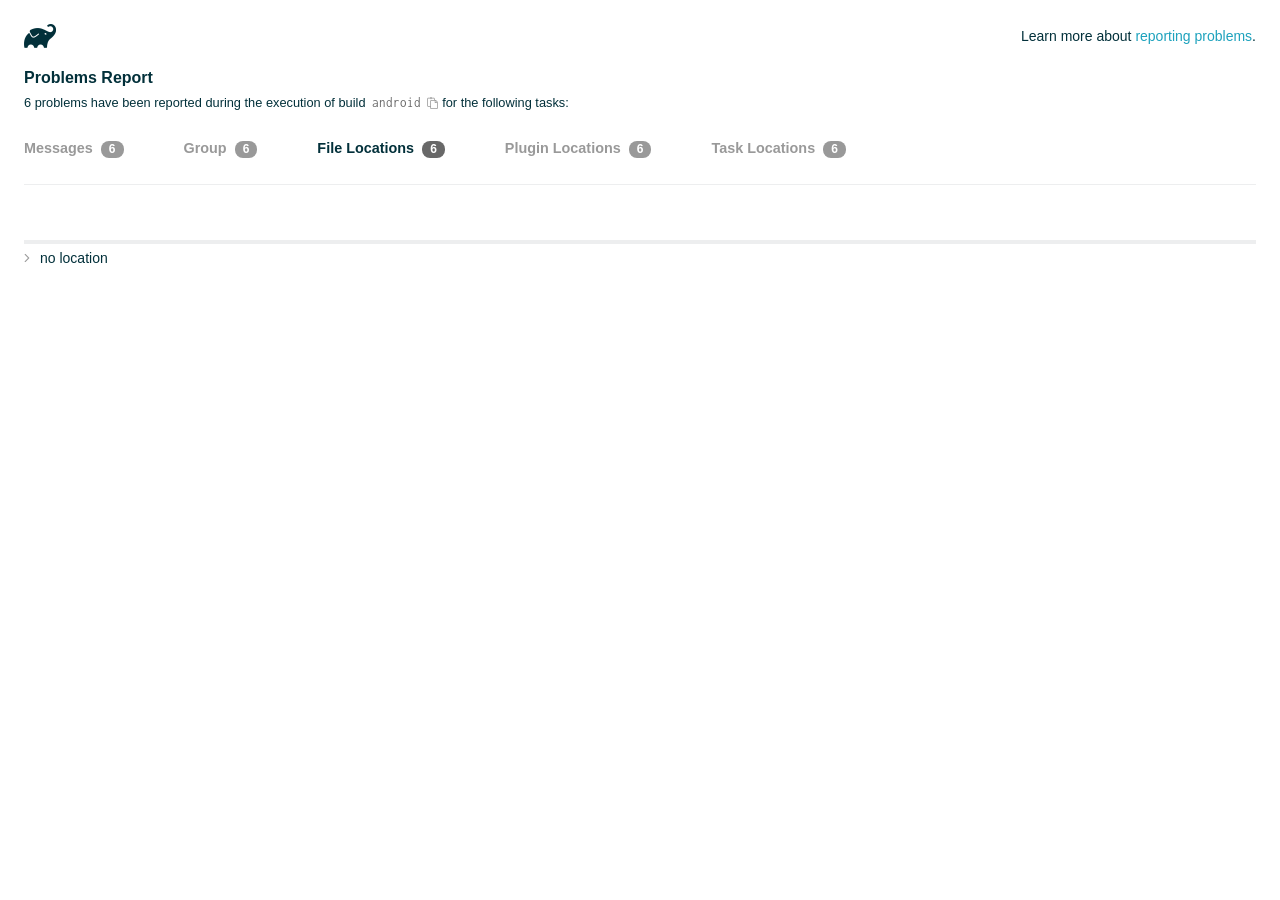
==== android/build/reports/problems/problems-report.html @ afddd2f8 "Initial commit: Bus Ticketing App with Razorpay and Premium UI" ====
<!DOCTYPE html>

<html lang="en">
<head>
    <!-- Required meta tags -->
    <meta charset="utf-8">
    <meta name="viewport" content="width=device-width, initial-scale=1, shrink-to-fit=no">

                    <style type="text/css">
                /*! normalize.css v7.0.0 | MIT License | github.com/necolas/normalize.css */
html {
    line-height: 1.15;
    -ms-text-size-adjust: 100%;
    -webkit-text-size-adjust: 100%
}

body {
    margin: 0
}

article, aside, footer, header, nav, section {
    display: block
}

h1 {
    font-size: 2em;
    margin: .67em 0
}

figcaption, figure, main {
    display: block
}

figure {
    margin: 1em 40px
}

hr {
    box-sizing: content-box;
    height: 0;
    overflow: visible
}

pre {
    font-family: monospace, monospace;
    font-size: 1em
}

a {
    background-color: transparent;
    -webkit-text-decoration-skip: objects
}

abbr[title] {
    border-bottom: none;
    text-decoration: underline;
    text-decoration: underline dotted
}

b, strong {
    font-weight: inherit
}

b, strong {
    font-weight: bolder
}

code, kbd, samp {
    font-family: monospace, monospace;
    font-size: 1em
}

dfn {
    font-style: italic
}

mark {
    background-color: #ff0;
    color: #000
}

small {
    font-size: 80%
}

sub, sup {
    font-size: 75%;
    line-height: 0;
    position: relative;
    vertical-align: baseline
}

sub {
    bottom: -.25em
}

sup {
    top: -.5em
}

audio, video {
    display: inline-block
}

audio:not([controls]) {
    display: none;
    height: 0
}

img {
    border-style: none
}

svg:not(:root) {
    overflow: hidden
}

button, input, optgroup, select, textarea {
    font-family: sans-serif;
    font-size: 100%;
    line-height: 1.15;
    margin: 0
}

button, input {
    overflow: visible
}

button, select {
    text-transform: none
}

[type=reset], [type=submit], button, html [type=button] {
    -webkit-appearance: button
}

[type=button]::-moz-focus-inner, [type=reset]::-moz-focus-inner, [type=submit]::-moz-focus-inner, button::-moz-focus-inner {
    border-style: none;
    padding: 0
}

[type=button]:-moz-focusring, [type=reset]:-moz-focusring, [type=submit]:-moz-focusring, button:-moz-focusring {
    outline: 1px dotted ButtonText
}

fieldset {
    padding: .35em .75em .625em
}

legend {
    box-sizing: border-box;
    color: inherit;
    display: table;
    max-width: 100%;
    padding: 0;
    white-space: normal
}

progress {
    display: inline-block;
    vertical-align: baseline
}

textarea {
    overflow: auto
}

[type=checkbox], [type=radio] {
    box-sizing: border-box;
    padding: 0
}

[type=number]::-webkit-inner-spin-button, [type=number]::-webkit-outer-spin-button {
    height: auto
}

[type=search] {
    -webkit-appearance: textfield;
    outline-offset: -2px
}

[type=search]::-webkit-search-cancel-button, [type=search]::-webkit-search-decoration {
    -webkit-appearance: none
}

::-webkit-file-upload-button {
    -webkit-appearance: button;
    font: inherit
}

details, menu {
    display: block
}

summary {
    display: list-item
}

canvas {
    display: inline-block
}

template {
    display: none
}

[hidden] {
    display: none
}

/* configuration cache styles */

.report-wrapper {
    margin: 0;
    padding: 0 24px;
}

.gradle-logo {
    width: 32px;
    height: 24px;
    background-image: url("[data-uri]");
    background-size: contain;
}

.header {
    display: flex;
    flex-wrap: wrap;
    position: fixed;
    top: 0;
    left: 0;
    width: 100%;
    padding: 24px 24px 0 24px;
    background-color: white;
    z-index: 1;
}

.learn-more {
    margin-left: auto;
    align-self: center;
    font-size: 0.875rem;
    font-weight: normal;
}

.title {
    display: flex;
    align-items: center;
    padding: 18px 0 24px 0;
    flex: 1 0 100%;
}

.content {
    font-size: 0.875rem;
    padding: 240px 0 48px;
    overflow-x: auto;
    white-space: nowrap;
}

.content ol:first-of-type {
    margin: 0;
}

.tree-btn {
    cursor: pointer;
    display: inline-block;
    width: 16px;
    height: 16px;
    background-size: contain;
    background-repeat: no-repeat;
    vertical-align: middle;
    margin-top: -0.2em;
}

.tree-btn.collapsed {
    background-image: url('data:image/svg+xml;utf8,<svg xmlns="http://www.w3.org/2000/svg" viewBox="0 0 192 512"><path d="M166.9 264.5l-117.8 116c-4.7 4.7-12.3 4.7-17 0l-7.1-7.1c-4.7-4.7-4.7-12.3 0-17L127.3 256 25.1 155.6c-4.7-4.7-4.7-12.3 0-17l7.1-7.1c4.7-4.7 12.3-4.7 17 0l117.8 116c4.6 4.7 4.6 12.3-.1 17z" fill="%23999999" stroke="%23999999"/></svg>');
}

.tree-btn.expanded {
    background-image: url('data:image/svg+xml;utf8,<svg xmlns="http://www.w3.org/2000/svg" viewBox="0 0 256 512"><path d="M119.5 326.9L3.5 209.1c-4.7-4.7-4.7-12.3 0-17l7.1-7.1c4.7-4.7 12.3-4.7 17 0L128 287.3l100.4-102.2c4.7-4.7 12.3-4.7 17 0l7.1 7.1c4.7 4.7 4.7 12.3 0 17L136.5 327c-4.7 4.6-12.3 4.6-17-.1z" fill="%23999999" stroke="%23999999"/></svg>');
}

ul .tree-btn {
    margin-right: 3px;
}

.leaf-icon {
    display: inline-block;
    width: 16px;
    height: 16px;
    background-image: url('data:image/svg+xml;utf8,<svg xmlns="http://www.w3.org/2000/svg" viewBox="0 0 256 512"><path d="M32 256 H224" stroke="%23999999" stroke-width="48" stroke-linecap="round"/></svg>');
    background-size: contain;
    background-repeat: no-repeat;
    vertical-align: middle;
    margin-top: -0.2em;
}

.invisible-text {
    user-select: all; /* Allow the text to be selectable */
    color: transparent; /* Hide the text */
    text-indent: -9999px; /* Move the text out of view */
    position: relative;
    white-space: pre; /* Preserve meaningful whitespace in the invisible text for copying */
}

.text-for-copy {
    display: inline-block;
}

.enum-icon {
    display: inline-block;
    width: 16px;
    height: 16px;
    background-image: url('data:image/svg+xml;utf8,<svg xmlns="http://www.w3.org/2000/svg" viewBox="0 0 1024 1024"><circle cx="512" cy="512" r="200" /></svg>');
    background-size: contain;
    background-repeat: no-repeat;
    vertical-align: middle;
    margin-inline-start: 0.5ex;
    margin-inline-end: 0.5ex;
    margin-top: -0.2em;
}

.error-icon {
    display: inline-block;
    width: 16px;
    height: 16px;
    background-image: url('data:image/svg+xml;utf8,<svg xmlns="http://www.w3.org/2000/svg" viewBox="0 0 320 512"><path d="M193.94 256L296.5 153.44l21.15-21.15c3.12-3.12 3.12-8.19 0-11.31l-22.63-22.63c-3.12-3.12-8.19-3.12-11.31 0L160 222.06 36.29 98.34c-3.12-3.12-8.19-3.12-11.31 0L2.34 120.97c-3.12 3.12-3.12 8.19 0 11.31L126.06 256 2.34 379.71c-3.12 3.12-3.12 8.19 0 11.31l22.63 22.63c3.12 3.12 8.19 3.12 11.31 0L160 289.94 262.56 392.5l21.15 21.15c3.12 3.12 8.19 3.12 11.31 0l22.63-22.63c3.12-3.12 3.12-8.19 0-11.31L193.94 256z" fill="%23FC461E" stroke="%23FC461E"/></svg>');
    background-size: contain;
    background-repeat: no-repeat;
    vertical-align: middle;
    margin-inline-start: 0.5ex;
    margin-inline-end: 0.5ex;
    margin-top: -0.2em;
}

.advice-icon {
    display: inline-block;
    width: 16px;
    height: 16px;
    background-image: url('data:image/svg+xml;utf8,<svg width="800px" height="800px" viewBox="-4.93 0 122.88 122.88" version="1.1" id="Layer_1" xmlns="http://www.w3.org/2000/svg" xmlns:xlink="http://www.w3.org/1999/xlink"  style="enable-background:new 0 0 113.01 122.88" xml:space="preserve"><g><path d="M44.13,102.06c-1.14,0.03-2.14-0.81-2.3-1.96c-0.17-1.2,0.64-2.31,1.82-2.54c-1.3-7.37-4.85-11.43-8.6-15.72 c-2.92-3.34-5.95-6.81-8.34-11.92c-2.35-5.03-3.64-10.23-3.6-15.63c0.05-5.4,1.42-10.96,4.4-16.71c0.02-0.04,0.04-0.07,0.06-0.11 l0,0c3.91-6.62,9.38-11.04,15.47-13.52c5.11-2.09,10.66-2.8,16.1-2.3c5.42,0.5,10.73,2.2,15.37,4.94 c5.9,3.49,10.75,8.67,13.42,15.21c1.44,3.54,2.42,7.49,2.54,11.82c0.12,4.31-0.62,8.96-2.61,13.88 c-2.66,6.59-6.18,10.68-9.47,14.51c-3.03,3.53-5.85,6.81-7.42,11.84c0.89,0.21,1.59,0.94,1.73,1.9c0.17,1.24-0.7,2.39-1.94,2.56 l-0.77,0.11c-0.14,1.09-0.23,2.26-0.27,3.51l0.25-0.04c1.24-0.17,2.39,0.7,2.56,1.94c0.17,1.24-0.7,2.39-1.94,2.56l-0.78,0.11 c0.01,0.15,0.02,0.3,0.03,0.45l0,0c0.07,0.88,0.08,1.73,0.03,2.54l0.13-0.02c1.25-0.15,2.38,0.74,2.54,1.98 c0.15,1.25-0.74,2.38-1.98,2.54l-1.68,0.21c-1.2,3.11-3.34,5.48-5.87,6.94c-1.74,1.01-3.67,1.59-5.61,1.71 c-1.97,0.12-3.96-0.25-5.78-1.13c-2.08-1.02-3.94-2.71-5.29-5.14c-0.65-0.33-1.13-0.97-1.23-1.75c-0.04-0.31-0.01-0.61,0.07-0.89 c-0.39-1.16-0.68-2.43-0.87-3.83l-0.07,0.01c-1.24,0.17-2.39-0.7-2.56-1.94c-0.17-1.24,0.7-2.39,1.94-2.56l0.54-0.08 C44.19,104.32,44.18,103.16,44.13,102.06L44.13,102.06z M2.18,58.86C1.01,58.89,0.04,57.98,0,56.81c-0.04-1.17,0.88-2.14,2.05-2.18 l8.7-0.3c1.17-0.04,2.14,0.88,2.18,2.05c0.04,1.17-0.88,2.14-2.05,2.18L2.18,58.86L2.18,58.86z M110.68,50.25 c1.16-0.12,2.2,0.73,2.32,1.89c0.12,1.16-0.73,2.2-1.89,2.32l-8.66,0.91c-1.16,0.12-2.2-0.73-2.32-1.89 c-0.12-1.16,0.73-2.2,1.89-2.32L110.68,50.25L110.68,50.25z M94.91,14.78c0.65-0.97,1.96-1.23,2.93-0.58 c0.97,0.65,1.23,1.96,0.58,2.93l-4.84,7.24c-0.65,0.97-1.96,1.23-2.93,0.58c-0.97-0.65-1.23-1.96-0.58-2.93L94.91,14.78 L94.91,14.78z M57.63,2.06c0.03-1.17,1-2.09,2.16-2.06c1.17,0.03,2.09,1,2.06,2.16l-0.22,8.7c-0.03,1.17-1,2.09-2.16,2.06 c-1.17-0.03-2.09-1-2.06-2.16L57.63,2.06L57.63,2.06z M13.88,15.53c-0.86-0.8-0.9-2.14-0.11-2.99c0.8-0.86,2.14-0.9,2.99-0.11 l6.37,5.94c0.86,0.8,0.9,2.14,0.11,2.99c-0.8,0.86-2.14,0.9-2.99,0.11L13.88,15.53L13.88,15.53z M47.88,96.95l18.49-2.63 c1.59-6.7,5.05-10.73,8.8-15.08c3.08-3.58,6.36-7.4,8.76-13.34c1.76-4.35,2.41-8.43,2.31-12.19c-0.1-3.75-0.96-7.21-2.24-10.34 c-2.3-5.63-6.51-10.11-11.65-13.15c-4.11-2.43-8.8-3.94-13.59-4.37c-4.77-0.44-9.64,0.19-14.13,2.02 c-5.26,2.15-9.99,5.97-13.39,11.72c-2.64,5.12-3.86,10.02-3.9,14.73c-0.04,4.74,1.11,9.33,3.2,13.8c2.13,4.56,4.97,7.8,7.69,10.92 C42.47,83.9,46.48,88.49,47.88,96.95L47.88,96.95z M65.62,99.02l-17.27,2.45c0.05,1.1,0.07,2.25,0.05,3.47l17.05-2.42 C65.47,101.29,65.52,100.12,65.62,99.02L65.62,99.02z M48.49,109.52c0.12,0.92,0.3,1.76,0.53,2.54l16.55-2.04 c0.11-0.86,0.13-1.77,0.05-2.74l0,0l0-0.02l-0.01-0.17L48.49,109.52L48.49,109.52z M51.37,116.36c0.64,0.67,1.35,1.19,2.1,1.55 c1.15,0.56,2.42,0.79,3.67,0.72c1.29-0.08,2.57-0.47,3.74-1.15c1.1-0.64,2.09-1.53,2.88-2.65L51.37,116.36L51.37,116.36z"/></g></svg>');
    background-size: contain;
    background-repeat: no-repeat;
    vertical-align: middle;
    margin-inline-start: 0.5ex;
    margin-inline-end: 0.5ex;
    margin-top: -0.2em;
}

.warning-icon {
    display: inline-block;
    width: 13px;
    height: 13px;
    background-image: url('data:image/svg+xml;utf8,<svg xmlns="http://www.w3.org/2000/svg" viewBox="0 0 576 512"><path d="M270.2 160h35.5c3.4 0 6.1 2.8 6 6.2l-7.5 196c-.1 3.2-2.8 5.8-6 5.8h-20.5c-3.2 0-5.9-2.5-6-5.8l-7.5-196c-.1-3.4 2.6-6.2 6-6.2zM288 388c-15.5 0-28 12.5-28 28s12.5 28 28 28 28-12.5 28-28-12.5-28-28-28zm281.5 52L329.6 24c-18.4-32-64.7-32-83.2 0L6.5 440c-18.4 31.9 4.6 72 41.6 72H528c36.8 0 60-40 41.5-72zM528 480H48c-12.3 0-20-13.3-13.9-24l240-416c6.1-10.6 21.6-10.7 27.7 0l240 416c6.2 10.6-1.5 24-13.8 24z" fill="%23DEAD22" stroke="%23DEAD22"/></svg>');
    background-size: contain;
    background-repeat: no-repeat;
    vertical-align: middle;
    margin-inline-start: 0.3ex;
    margin-inline-end: 1.1ex;
    margin-top: -0.1em;
}

.documentation-button {
    cursor: pointer;
    display: inline-block;
    width: 13px;
    height: 13px;
    background-image: url('data:image/svg+xml;utf8,<svg xmlns="http://www.w3.org/2000/svg" viewBox="0 0 512 512"><path d="M256 340c-15.464 0-28 12.536-28 28s12.536 28 28 28 28-12.536 28-28-12.536-28-28-28zm7.67-24h-16c-6.627 0-12-5.373-12-12v-.381c0-70.343 77.44-63.619 77.44-107.408 0-20.016-17.761-40.211-57.44-40.211-29.144 0-44.265 9.649-59.211 28.692-3.908 4.98-11.054 5.995-16.248 2.376l-13.134-9.15c-5.625-3.919-6.86-11.771-2.645-17.177C185.658 133.514 210.842 116 255.67 116c52.32 0 97.44 29.751 97.44 80.211 0 67.414-77.44 63.849-77.44 107.408V304c0 6.627-5.373 12-12 12zM256 40c118.621 0 216 96.075 216 216 0 119.291-96.61 216-216 216-119.244 0-216-96.562-216-216 0-119.203 96.602-216 216-216m0-32C119.043 8 8 119.083 8 256c0 136.997 111.043 248 248 248s248-111.003 248-248C504 119.083 392.957 8 256 8z" fill="%23999999" stroke="%23999999"/></svg>');
    background-size: contain;
    background-repeat: no-repeat;
    vertical-align: middle;
    margin-inline-start: 0.5ex;
    margin-inline-end: 0.5ex;
    margin-top: -0.2em;
}

.documentation-button::selection {
    color: transparent;
}

.documentation-button:hover {
    color: transparent;
}

.copy-button {
    cursor: pointer;
    display: inline-block;
    width: 12px;
    height: 12px;
    background-image: url('data:image/svg+xml;utf8,<svg xmlns="http://www.w3.org/2000/svg" viewBox="0 0 448 512"><path d="M433.941 193.941l-51.882-51.882A48 48 0 0 0 348.118 128H320V80c0-26.51-21.49-48-48-48h-66.752C198.643 13.377 180.858 0 160 0s-38.643 13.377-45.248 32H48C21.49 32 0 53.49 0 80v288c0 26.51 21.49 48 48 48h80v48c0 26.51 21.49 48 48 48h224c26.51 0 48-21.49 48-48V227.882a48 48 0 0 0-14.059-33.941zm-22.627 22.627a15.888 15.888 0 0 1 4.195 7.432H352v-63.509a15.88 15.88 0 0 1 7.431 4.195l51.883 51.882zM160 30c9.941 0 18 8.059 18 18s-8.059 18-18 18-18-8.059-18-18 8.059-18 18-18zM48 384c-8.822 0-16-7.178-16-16V80c0-8.822 7.178-16 16-16h66.752c6.605 18.623 24.389 32 45.248 32s38.643-13.377 45.248-32H272c8.822 0 16 7.178 16 16v48H176c-26.51 0-48 21.49-48 48v208H48zm352 96H176c-8.822 0-16-7.178-16-16V176c0-8.822 7.178-16 16-16h144v72c0 13.2 10.8 24 24 24h72v208c0 8.822-7.178 16-16 16z" fill="%23999999" stroke="%23999999"/></svg>');
    background-size: contain;
    background-repeat: no-repeat;
    vertical-align: middle;
    margin-inline-start: 0.5ex;
    margin-top: -0.2em;
}

.groups{
    display: flex;
    border-bottom: 1px solid #EDEEEF;
    flex: 1 0 100%;
}

.uncategorized {
    display: flex;
    border-top: 4px solid #EDEEEF;
    flex: 1 0 100%;
}

.group-selector {
    padding: 0 52px 24px 0;
    font-size: 0.9rem;
    font-weight: bold;
    color: #999999;
    cursor: pointer;
}

.group-selector__count {
    margin: 0 8px;
    border-radius: 8px;
    background-color: #999;
    color: #fff;
    padding: 1px 8px 2px;
    font-size: 0.75rem;
}

.group-selector--active {
    color: #02303A;
    cursor: auto;
}

.group-selector--active .group-selector__count {
    background-color: #686868;
}

.group-selector--disabled {
    cursor: not-allowed;
}

.accordion-header {
    cursor: pointer;
}

.container {
    padding-left: 0.5em;
    padding-right: 0.5em;
}

.stacktrace {
    border-radius: 4px;
    overflow-x: auto;
    padding: 0.5rem;
    margin-bottom: 0;
    min-width: 1000px;
}

/* Lato (bold, regular) */
@font-face {
    font-display: swap;
    font-family: Lato;
    font-weight: 500;
    font-style: normal;
    src: url("https://assets.gradle.com/lato/fonts/lato-semibold/lato-semibold.woff2") format("woff2"),
    url("https://assets.gradle.com/lato/fonts/lato-semibold/lato-semibold.woff") format("woff");
}

@font-face {
    font-display: swap;
    font-family: Lato;
    font-weight: bold;
    font-style: normal;
    src: url("https://assets.gradle.com/lato/fonts/lato-bold/lato-bold.woff2") format("woff2"),
    url("https://assets.gradle.com/lato/fonts/lato-bold/lato-bold.woff") format("woff");
}

* {
    -webkit-box-sizing: border-box;
    -moz-box-sizing: border-box;
    box-sizing: border-box;
}

html,
body {
    margin: 0;
    padding: 0;
}

html {
    font-family: "Lato", "Helvetica Neue", Arial, sans-serif;
    font-size: 16px;
    font-weight: 400;
    line-height: 1.5;
}

body {
    color: #02303A;
    background-color: #ffffff;
    -webkit-text-size-adjust: 100%;
    -ms-text-size-adjust: 100%;
    -webkit-font-smoothing: antialiased;
}


/* typography */
h1, h2, h3, h4, h5, h6 {
    color: #02303A;
    text-rendering: optimizeLegibility;
    margin: 0;
}

h1 {
    font-size: 1rem;
}

h2 {
    font-size: 0.9rem;
}

h3 {
    font-size: 1.125rem;
}

h4, h5, h6 {
    font-size: 0.875rem;
}

h1 code {
    font-weight: bold;
}

ul, ol, dl {
    list-style-position: outside;
    line-height: 1.6;
    padding: 0;
    margin: 0 0 0 20px;
    list-style-type: none;
}

li {
    line-height: 2;
}

a {
    color: #1DA2BD;
    text-decoration: none;
    transition: all 0.3s ease, visibility 0s;
}

a:hover {
    color: #35c1e4;
}

/* code */
code, pre {
    font-family: Inconsolata, Monaco, "Courier New", monospace;
    font-style: normal;
    font-variant-ligatures: normal;
    font-variant-caps: normal;
    font-variant-numeric: normal;
    font-variant-east-asian: normal;
    font-weight: normal;
    font-stretch: normal;
    color: #686868;
}

*:not(pre) > code {
    letter-spacing: 0;
    padding: 0.1em 0.5ex;
    text-rendering: optimizeSpeed;
    word-spacing: -0.15em;
    word-wrap: break-word;
}

pre {
    font-size: 0.75rem;
    line-height: 1.8;
    margin-top: 0;
    margin-bottom: 1.5em;
    padding: 1rem;
}

pre code {
    background-color: transparent;
    color: inherit;
    line-height: 1.8;
    font-size: 100%;
    padding: 0;
}

a code {
    color: #1BA8CB;
}

pre.code, pre.programlisting, pre.screen, pre.tt {
    background-color: #f7f7f8;
    border-radius: 4px;
    font-size: 1em;
    line-height: 1.45;
    margin-bottom: 1.25em;
    overflow-x: auto;
    padding: 1rem;
}

li em, p em {
    padding: 0 1px;
}

code em, tt em {
    text-decoration: none;
}

code + .copy-button {
    margin-inline-start: 0.2ex;
}

.java-exception {
    font-size: 0.75rem;
    padding-left: 24px;
}

.java-exception ul {
    margin: 0;
    line-height: inherit;
}

.java-exception code {
    white-space: pre;
}

.java-exception-part-toggle {
    user-select: none;
    cursor: pointer;
    border-radius: 2px;
    padding: 0.1em 0.2em;
    background: azure;
    color: #686868;
}

                </style>
    <!-- Inconsolata is used as a default monospace font in the report. -->
    <link rel="stylesheet" href="https://fonts.googleapis.com/css?family=Inconsolata:400,700" />

    <title>Gradle Configuration Cache</title>
</head>
<body>

<div id="playground"></div>

<div class="report" id="report">
    Loading...
</div>

<script type="text/javascript">
function configurationCacheProblems() { return (
// begin-report-data
{"diagnostics":[{"locations":[{}],"problem":[{"text":"Properties should be assigned using the 'propName = value' syntax. Setting a property via the Gradle-generated 'propName value' or 'propName(value)' syntax in Groovy DSL has been deprecated."}],"severity":"WARNING","problemDetails":[{"text":"This is scheduled to be removed in Gradle 10.0."}],"contextualLabel":"Properties should be assigned using the 'propName = value' syntax. Setting a property via the Gradle-generated 'propName value' or 'propName(value)' syntax in Groovy DSL has been deprecated.","documentationLink":"https://docs.gradle.org/8.14/userguide/upgrading_version_8.html#groovy_space_assignment_syntax","problemId":[{"name":"deprecation","displayName":"Deprecation"},{"name":"properties-should-be-assigned-using-the-propname-value-syntax-setting-a-property-via-the-gradle-generated-propname-value-or-propname-value-syntax-in-groovy-dsl","displayName":"Properties should be assigned using the 'propName = value' syntax. Setting a property via the Gradle-generated 'propName value' or 'propName(value)' syntax in Groovy DSL has been deprecated."}],"solutions":[[{"text":"Use assignment ('group = <value>') instead."}]]},{"locations":[{}],"problem":[{"text":"Properties should be assigned using the 'propName = value' syntax. Setting a property via the Gradle-generated 'propName value' or 'propName(value)' syntax in Groovy DSL has been deprecated."}],"severity":"WARNING","problemDetails":[{"text":"This is scheduled to be removed in Gradle 10.0."}],"contextualLabel":"Properties should be assigned using the 'propName = value' syntax. Setting a property via the Gradle-generated 'propName value' or 'propName(value)' syntax in Groovy DSL has been deprecated.","documentationLink":"https://docs.gradle.org/8.14/userguide/upgrading_version_8.html#groovy_space_assignment_syntax","problemId":[{"name":"deprecation","displayName":"Deprecation"},{"name":"properties-should-be-assigned-using-the-propname-value-syntax-setting-a-property-via-the-gradle-generated-propname-value-or-propname-value-syntax-in-groovy-dsl","displayName":"Properties should be assigned using the 'propName = value' syntax. Setting a property via the Gradle-generated 'propName value' or 'propName(value)' syntax in Groovy DSL has been deprecated."}],"solutions":[[{"text":"Use assignment ('version = <value>') instead."}]]},{"locations":[{}],"problem":[{"text":"Properties should be assigned using the 'propName = value' syntax. Setting a property via the Gradle-generated 'propName value' or 'propName(value)' syntax in Groovy DSL has been deprecated."}],"severity":"WARNING","problemDetails":[{"text":"This is scheduled to be removed in Gradle 10.0."}],"contextualLabel":"Properties should be assigned using the 'propName = value' syntax. Setting a property via the Gradle-generated 'propName value' or 'propName(value)' syntax in Groovy DSL has been deprecated.","documentationLink":"https://docs.gradle.org/8.14/userguide/upgrading_version_8.html#groovy_space_assignment_syntax","problemId":[{"name":"deprecation","displayName":"Deprecation"},{"name":"properties-should-be-assigned-using-the-propname-value-syntax-setting-a-property-via-the-gradle-generated-propname-value-or-propname-value-syntax-in-groovy-dsl","displayName":"Properties should be assigned using the 'propName = value' syntax. Setting a property via the Gradle-generated 'propName value' or 'propName(value)' syntax in Groovy DSL has been deprecated."}],"solutions":[[{"text":"Use assignment ('namespace = <value>') instead."}]]},{"locations":[{}],"problem":[{"text":"Properties should be assigned using the 'propName = value' syntax. Setting a property via the Gradle-generated 'propName value' or 'propName(value)' syntax in Groovy DSL has been deprecated."}],"severity":"WARNING","problemDetails":[{"text":"This is scheduled to be removed in Gradle 10.0."}],"contextualLabel":"Properties should be assigned using the 'propName = value' syntax. Setting a property via the Gradle-generated 'propName value' or 'propName(value)' syntax in Groovy DSL has been deprecated.","documentationLink":"https://docs.gradle.org/8.14/userguide/upgrading_version_8.html#groovy_space_assignment_syntax","problemId":[{"name":"deprecation","displayName":"Deprecation"},{"name":"properties-should-be-assigned-using-the-propname-value-syntax-setting-a-property-via-the-gradle-generated-propname-value-or-propname-value-syntax-in-groovy-dsl","displayName":"Properties should be assigned using the 'propName = value' syntax. Setting a property via the Gradle-generated 'propName value' or 'propName(value)' syntax in Groovy DSL has been deprecated."}],"solutions":[[{"text":"Use assignment ('group = <value>') instead."}]]},{"locations":[{}],"problem":[{"text":"Properties should be assigned using the 'propName = value' syntax. Setting a property via the Gradle-generated 'propName value' or 'propName(value)' syntax in Groovy DSL has been deprecated."}],"severity":"WARNING","problemDetails":[{"text":"This is scheduled to be removed in Gradle 10.0."}],"contextualLabel":"Properties should be assigned using the 'propName = value' syntax. Setting a property via the Gradle-generated 'propName value' or 'propName(value)' syntax in Groovy DSL has been deprecated.","documentationLink":"https://docs.gradle.org/8.14/userguide/upgrading_version_8.html#groovy_space_assignment_syntax","problemId":[{"name":"deprecation","displayName":"Deprecation"},{"name":"properties-should-be-assigned-using-the-propname-value-syntax-setting-a-property-via-the-gradle-generated-propname-value-or-propname-value-syntax-in-groovy-dsl","displayName":"Properties should be assigned using the 'propName = value' syntax. Setting a property via the Gradle-generated 'propName value' or 'propName(value)' syntax in Groovy DSL has been deprecated."}],"solutions":[[{"text":"Use assignment ('version = <value>') instead."}]]},{"locations":[{}],"problem":[{"text":"Properties should be assigned using the 'propName = value' syntax. Setting a property via the Gradle-generated 'propName value' or 'propName(value)' syntax in Groovy DSL has been deprecated."}],"severity":"WARNING","problemDetails":[{"text":"This is scheduled to be removed in Gradle 10.0."}],"contextualLabel":"Properties should be assigned using the 'propName = value' syntax. Setting a property via the Gradle-generated 'propName value' or 'propName(value)' syntax in Groovy DSL has been deprecated.","documentationLink":"https://docs.gradle.org/8.14/userguide/upgrading_version_8.html#groovy_space_assignment_syntax","problemId":[{"name":"deprecation","displayName":"Deprecation"},{"name":"properties-should-be-assigned-using-the-propname-value-syntax-setting-a-property-via-the-gradle-generated-propname-value-or-propname-value-syntax-in-groovy-dsl","displayName":"Properties should be assigned using the 'propName = value' syntax. Setting a property via the Gradle-generated 'propName value' or 'propName(value)' syntax in Groovy DSL has been deprecated."}],"solutions":[[{"text":"Use assignment ('namespace = <value>') instead."}]]}],"problemsReport":{"totalProblemCount":6,"buildName":"android","requestedTasks":"","documentationLink":"https://docs.gradle.org/8.14/userguide/reporting_problems.html","documentationLinkCaption":"Problem report","summaries":[]}}
// end-report-data
);}
</script>
                <script type="text/javascript">
                !function(n,t){"object"==typeof exports&&"object"==typeof module?module.exports=t():"function"==typeof define&&define.amd?define([],t):"object"==typeof exports?exports["configuration-cache-report"]=t():n["configuration-cache-report"]=t()}(this,(()=>(({70:function(){void 0===ArrayBuffer.isView&&(ArrayBuffer.isView=function(n){return null!=n&&null!=n.__proto__&&n.__proto__.__proto__===Int8Array.prototype.__proto__}),void 0===Math.imul&&(Math.imul=function(n,t){return(4294901760&n)*(65535&t)+(65535&n)*(0|t)|0}),this["configuration-cache-report"]=function(n){"use strict";var t,r,i,e,u,o,f,s,c,a,h,l,_,v,d,g,w,b,p,m,k,q,y,B,C,x,j,P,I,S,z,T,E,L,N,A,M,F,D,O,R,H,$,G,U,V,Q,Z,Y,W,K,X,J,nn,tn,rn,en,un,on,fn,sn,cn,an,hn,ln,_n,vn,dn,gn,wn,bn,pn,mn,kn,qn,yn,Bn,Cn,xn,jn,Pn,In,Sn,zn,Tn,En,Ln,Nn,An,Mn=Math.imul,Fn=ArrayBuffer.isView;function Dn(n,t){if(!(t>=0))throw _u(ce("Requested element count "+t+" is less than zero."));return function(n,t){if(!(t>=0))throw _u(ce("Requested element count "+t+" is less than zero."));if(0===t)return Ct();if(t>=n.length)return function(n){switch(n.length){case 0:return Ct();case 1:return qr(n[0]);default:return function(n){return Hr(function(n){return new It(n,!1)}(n))}(n)}}(n);if(1===t)return qr(n[0]);var r=0,i=Rr(),e=0,u=n.length;n:for(;e<u;){var o=n[e];if(e=e+1|0,i.d(o),(r=r+1|0)===t)break n}return i}(n,rt(n.length-t|0,0))}function On(n,t,r,i,e,u,o){return t=t===A?", ":t,r=r===A?"":r,i=i===A?"":i,e=e===A?-1:e,u=u===A?"...":u,o=o===A?null:o,function(n,t,r,i,e,u,o,f){r=r===A?", ":r,i=i===A?"":i,e=e===A?"":e,u=u===A?-1:u,o=o===A?"...":o,f=f===A?null:f,t.e(i);var s=0,c=0,a=n.length;n:for(;c<a;){var h=n[c];if(c=c+1|0,(s=s+1|0)>1&&t.e(r),!(u<0||s<=u))break n;Jt(t,h,f)}return u>=0&&s>u&&t.e(o),t.e(e),t}(n,Bi(),t,r,i,e,u,o).toString()}function Rn(n){return n.length-1|0}function Hn(n,t){if(null==t){var r=0,i=n.length-1|0;if(r<=i)do{var e=r;if(r=r+1|0,null==n[e])return e}while(r<=i)}else{var u=0,o=n.length-1|0;if(u<=o)do{var f=u;if(u=u+1|0,le(t,n[f]))return f}while(u<=o)}return-1}function $n(n,t,r,i,e,u,o){return t=t===A?", ":t,r=r===A?"":r,i=i===A?"":i,e=e===A?-1:e,u=u===A?"...":u,o=o===A?null:o,Gn(n,Bi(),t,r,i,e,u,o).toString()}function Gn(n,t,r,i,e,u,o,f){r=r===A?", ":r,i=i===A?"":i,e=e===A?"":e,u=u===A?-1:u,o=o===A?"...":o,f=f===A?null:f,t.e(i);var s=0,c=n.f();n:for(;c.g();){var a=c.h();if((s=s+1|0)>1&&t.e(r),!(u<0||s<=u))break n;Jt(t,a,f)}return u>=0&&s>u&&t.e(o),t.e(e),t}function Un(n){if(n.i())throw xu("List is empty.");return n.j(0)}function Vn(n){return new tt(n)}function Qn(n){if(Ke(n,Di)){var t;switch(n.k()){case 0:t=Ct();break;case 1:t=qr(Ke(n,Fi)?n.j(0):n.f().h());break;default:t=Zn(n)}return t}return xt(Xn(n))}function Zn(n){return Hr(n)}function Yn(n){if(Ke(n,Di)&&n.k()<=1)return Qn(n);var t=Xn(n);return function(n){var t=(n.k()/2|0)-1|0;if(t<0)return br();var r=jt(n),i=0;if(i<=t)do{var e=i;i=i+1|0;var u=n.j(e);n.f4(e,n.j(r)),n.f4(r,u),r=r-1|0}while(e!==t)}(t),t}function Wn(n,t){if(!(t>=0))throw _u(ce("Requested element count "+t+" is less than zero."));return function(n,t){if(!(t>=0))throw _u(ce("Requested element count "+t+" is less than zero."));if(0===t)return Ct();if(Ke(n,Di)){if(t>=n.k())return Qn(n);if(1===t)return qr(function(n){if(Ke(n,Fi))return Un(n);var t=n.f();if(!t.g())throw xu("Collection is empty.");return t.h()}(n))}var r=0,i=Rr(),e=n.f();n:for(;e.g();){var u=e.h();if(i.d(u),(r=r+1|0)===t)break n}return xt(i)}(n,rt(n.k()-t|0,0))}function Kn(n,t){if(!(t>=0))throw _u(ce("Requested element count "+t+" is less than zero."));if(0===t)return Ct();var r=n.k();if(t>=r)return Qn(n);if(1===t)return qr(Jn(n));var i=Rr();if(Ke(n,bi)){var e=r-t|0;if(e<r)do{var u=e;e=e+1|0,i.d(n.j(u))}while(e<r)}else for(var o=n.l(r-t|0);o.g();){var f=o.h();i.d(f)}return i}function Xn(n){return Ke(n,Di)?Zn(n):nt(n,Or())}function Jn(n){if(n.i())throw xu("List is empty.");return n.j(jt(n))}function nt(n,t){for(var r=n.f();r.g();){var i=r.h();t.d(i)}return t}function tt(n){this.n_1=n}function rt(n,t){return n<t?t:n}function it(n,t){return n>t?t:n}function et(n,t){return Kt().q(n,t,-1)}function ut(n,t){return new Ft(n,t)}function ot(n){var t=n.f();if(!t.g())return Ct();var r=t.h();if(!t.g())return qr(r);var i=Or();for(i.d(r);t.g();)i.d(t.h());return i}function ft(n){this.r_1=n}function st(n,t){this.s_1=n,this.t_1=t}function ct(){}function at(n){this.x_1=n,this.w_1=0}function ht(n,t){this.a1_1=n,at.call(this,n),_t().b1(t,this.a1_1.k()),this.w_1=t}function lt(){t=this}function _t(){return null==t&&new lt,t}function vt(){_t(),ct.call(this)}function dt(n){this.h1_1=n}function gt(n,t){return t===n?"(this Map)":Vi(t)}function wt(n,t){var r;n:{for(var i=n.o().f();i.g();){var e=i.h();if(le(e.j1(),t)){r=e;break n}}r=null}return r}function bt(){r=this}function pt(){return null==r&&new bt,r}function mt(n){this.q1_1=n,ct.call(this)}function kt(){pt(),this.n1_1=null,this.o1_1=null}function qt(){i=this}function yt(){return null==i&&new qt,i}function Bt(n){return n.length>0?ou(n):Ct()}function Ct(){return null==e&&new Pt,e}function xt(n){switch(n.k()){case 0:return Ct();case 1:return qr(n.j(0));default:return n}}function jt(n){return n.k()-1|0}function Pt(){e=this,this.z1_1=new ke(-1478467534,-1720727600)}function It(n,t){this.b2_1=n,this.c2_1=t}function St(){u=this}function zt(){return null==u&&new St,u}function Tt(n,t){return Ke(n,Di)?n.k():t}function Et(n,t){if(Ke(t,Di))return n.m(t);for(var r=!1,i=t.f();i.g();){var e=i.h();n.d(e)&&(r=!0)}return r}function Lt(){}function Nt(n,t){this.h2_1=n,this.g2_1=n.i2_1.l(function(n,t){if(!(0<=t&&t<=n.k()))throw du("Position index "+t+" must be in range ["+Ve(0,n.k())+"].");return n.k()-t|0}(n,t))}function At(n){vt.call(this),this.i2_1=n}function Mt(n){this.k2_1=n,this.j2_1=n.l2_1.f()}function Ft(n,t){this.l2_1=n,this.m2_1=t}function Dt(n){for(;n.n2_1.g();){var t=n.n2_1.h();if(n.q2_1.t2_1(t)===n.q2_1.s2_1)return n.p2_1=t,n.o2_1=1,br()}n.o2_1=0}function Ot(n){this.q2_1=n,this.n2_1=n.r2_1.f(),this.o2_1=-1,this.p2_1=null}function Rt(n,t,r){t=t===A||t,this.r2_1=n,this.s2_1=t,this.t2_1=r}function Ht(){return null==o&&new $t,o}function $t(){o=this,this.u2_1=new ke(1993859828,793161749)}function Gt(n,t,r){return Ut(Ut(n,r)-Ut(t,r)|0,r)}function Ut(n,t){var r=n%t|0;return r>=0?r:r+t|0}function Vt(){f=this,this.p_1=new Zt(1,0)}function Qt(){return null==f&&new Vt,f}function Zt(n,t){Qt(),Xt.call(this,n,t,1)}function Yt(n,t,r){Lt.call(this),this.d3_1=r,this.e3_1=t,this.f3_1=this.d3_1>0?n<=t:n>=t,this.g3_1=this.f3_1?n:this.e3_1}function Wt(){s=this}function Kt(){return null==s&&new Wt,s}function Xt(n,t,r){if(Kt(),0===r)throw _u("Step must be non-zero.");if(r===mr().MIN_VALUE)throw _u("Step must be greater than Int.MIN_VALUE to avoid overflow on negation.");this.z2_1=n,this.a3_1=function(n,t,r){var i;if(r>0)i=n>=t?t:t-Gt(t,n,r)|0;else{if(!(r<0))throw _u("Step is zero.");i=n<=t?t:t+Gt(n,t,0|-r)|0}return i}(n,t,r),this.b3_1=r}function Jt(n,t,r){null!=r?n.e(r(t)):null==t||nu(t)?n.e(t):t instanceof Mi?n.i3(t.h3_1):n.e(Vi(t))}function nr(n,t,r){if(n===t)return!0;if(!(r=r!==A&&r))return!1;var i=xi(n),e=xi(t);return i===e||le(new Mi(ne(Li(i).toLowerCase(),0)),new Mi(ne(Li(e).toLowerCase(),0)))}function tr(n){return re(n)-1|0}function rr(n,t,r,i){return r=r===A?0:r,(i=i!==A&&i)||"string"!=typeof n?ir(n,t,r,re(n),i):n.indexOf(t,r)}function ir(n,t,r,i,e,u){var o=(u=u!==A&&u)?et(it(r,tr(n)),rt(i,0)):Ve(rt(r,0),it(i,re(n)));if("string"==typeof n&&"string"==typeof t){var f=o.z2_1,s=o.a3_1,c=o.b3_1;if(c>0&&f<=s||c<0&&s<=f)do{var a=f;if(f=f+c|0,Ti(t,0,n,a,re(t),e))return a}while(a!==s)}else{var h=o.z2_1,l=o.a3_1,_=o.b3_1;if(_>0&&h<=l||_<0&&l<=h)do{var v=h;if(h=h+_|0,fr(t,0,n,v,re(t),e))return v}while(v!==l)}return-1}function er(n){var t=0,r=re(n)-1|0,i=!1;n:for(;t<=r;){var e=ji(ne(n,i?r:t));if(i){if(!e)break n;r=r-1|0}else e?t=t+1|0:i=!0}return ie(n,t,r+1|0)}function ur(n,t){return ce(ie(n,t.y2(),t.c3()+1|0))}function or(n,t,r,i,e){r=r===A?0:r,i=i!==A&&i,sr(e=e===A?0:e);var u,o,f=ou(t);return new hr(n,r,e,(u=f,o=i,function(n,t){var r=function(n,t,r,i){if(!i&&1===t.k()){var e=function(n){if(Ke(n,Fi))return function(n){var t;switch(n.k()){case 0:throw xu("List is empty.");case 1:t=n.j(0);break;default:throw _u("List has more than one element.")}return t}(n);var t=n.f();if(!t.g())throw xu("Collection is empty.");var r=t.h();if(t.g())throw _u("Collection has more than one element.");return r}(t),u=rr(n,e,r);return u<0?null:_r(u,e)}var o=Ve(rt(r,0),re(n));if("string"==typeof n){var f=o.z2_1,s=o.a3_1,c=o.b3_1;if(c>0&&f<=s||c<0&&s<=f)do{var a,h=f;f=f+c|0;n:{for(var l=t.f();l.g();){var _=l.h();if(Ti(_,0,n,h,_.length,i)){a=_;break n}}a=null}if(null!=a)return _r(h,a)}while(h!==s)}else{var v=o.z2_1,d=o.a3_1,g=o.b3_1;if(g>0&&v<=d||g<0&&d<=v)do{var w,b=v;v=v+g|0;n:{for(var p=t.f();p.g();){var m=p.h();if(fr(m,0,n,b,m.length,i)){w=m;break n}}w=null}if(null!=w)return _r(b,w)}while(b!==d)}return null}(n,u,t,o);return null==r?null:_r(r.t3_1,r.u3_1.length)}))}function fr(n,t,r,i,e,u){if(i<0||t<0||t>(re(n)-e|0)||i>(re(r)-e|0))return!1;var o=0;if(o<e)do{var f=o;if(o=o+1|0,!nr(ne(n,t+f|0),ne(r,i+f|0),u))return!1}while(o<e);return!0}function sr(n){if(!(n>=0))throw _u(ce("Limit must be non-negative, but was "+n))}function cr(n){if(n.l3_1<0)n.j3_1=0,n.m3_1=null;else{var t;if(n.o3_1.r3_1>0?(n.n3_1=n.n3_1+1|0,t=n.n3_1>=n.o3_1.r3_1):t=!1,t||n.l3_1>re(n.o3_1.p3_1))n.m3_1=Ve(n.k3_1,tr(n.o3_1.p3_1)),n.l3_1=-1;else{var r=n.o3_1.s3_1(n.o3_1.p3_1,n.l3_1);if(null==r)n.m3_1=Ve(n.k3_1,tr(n.o3_1.p3_1)),n.l3_1=-1;else{var i=r.v3(),e=r.w3();n.m3_1=function(n,t){return t<=mr().MIN_VALUE?Qt().p_1:Ve(n,t-1|0)}(n.k3_1,i),n.k3_1=i+e|0,n.l3_1=n.k3_1+(0===e?1:0)|0}}n.j3_1=1}}function ar(n){this.o3_1=n,this.j3_1=-1,this.k3_1=function(n,t,r){if(0>r)throw _u("Cannot coerce value to an empty range: maximum "+r+" is less than minimum 0.");return n<0?0:n>r?r:n}(n.q3_1,0,re(n.p3_1)),this.l3_1=this.k3_1,this.m3_1=null,this.n3_1=0}function hr(n,t,r,i){this.p3_1=n,this.q3_1=t,this.r3_1=r,this.s3_1=i}function lr(n,t){this.t3_1=n,this.u3_1=t}function _r(n,t){return new lr(n,t)}function vr(){}function dr(){}function gr(){}function wr(){c=this}function br(){return null==c&&new wr,c}function pr(){a=this,this.MIN_VALUE=-2147483648,this.MAX_VALUE=2147483647,this.SIZE_BYTES=4,this.SIZE_BITS=32}function mr(){return null==a&&new pr,a}function kr(n){for(var t=[],r=n.f();r.g();)t.push(r.h());return t}function qr(n){return 0===(t=[n]).length?Or():Hr(new It(t,!0));var t}function yr(n){return n<0&&function(){throw Pu("Index overflow has happened.")}(),n}function Br(n){return void 0!==n.toArray?n.toArray():kr(n)}function Cr(n){return function(n,t){for(var r=0,i=n.length;r<i;){var e=n[r];r=r+1|0,t.d(e)}return t}(t=[n],(r=t.length,i=de(ve(ni)),function(n,t,r){Mr.call(r),ni.call(r),r.y5_1=function(n){return Kr(n,0,de(ve(Xr)))}(n)}(r,0,i),i));var t,r,i}function xr(){ct.call(this)}function jr(n){this.j4_1=n,this.h4_1=0,this.i4_1=-1}function Pr(n,t){this.n4_1=n,jr.call(this,n),_t().b1(t,this.n4_1.k()),this.h4_1=t}function Ir(){xr.call(this),this.o4_1=0}function Sr(n){this.r4_1=n}function zr(n){this.s4_1=n}function Tr(n,t){this.t4_1=n,this.u4_1=t}function Er(){Mr.call(this)}function Lr(n){this.x4_1=n,Mr.call(this)}function Nr(n){this.e5_1=n,xr.call(this)}function Ar(){kt.call(this),this.c5_1=null,this.d5_1=null}function Mr(){xr.call(this)}function Fr(){h=this;var n=Rr();n.c_1=!0,this.i5_1=n}function Dr(){return null==h&&new Fr,h}function Or(){return n=de(ve(Gr)),t=[],Gr.call(n,t),n;var n,t}function Rr(n){return t=de(ve(Gr)),r=[],Gr.call(t,r),t;var t,r}function Hr(n){return function(n,t){var r;return r=Br(n),Gr.call(t,r),t}(n,de(ve(Gr)))}function $r(n,t){return _t().e1(t,n.k()),t}function Gr(n){Dr(),Ir.call(this),this.b_1=n,this.c_1=!1}function Ur(n,t,r,i,e){if(r===i)return n;var u=(r+i|0)/2|0,o=Ur(n,t,r,u,e),f=Ur(n,t,u+1|0,i,e),s=o===t?n:t,c=r,a=u+1|0,h=r;if(h<=i)do{var l=h;if(h=h+1|0,c<=u&&a<=i){var _=o[c],v=f[a];e.compare(_,v)<=0?(s[l]=_,c=c+1|0):(s[l]=v,a=a+1|0)}else c<=u?(s[l]=o[c],c=c+1|0):(s[l]=f[a],a=a+1|0)}while(l!==i);return s}function Vr(n,t){return(3&n)-(3&t)|0}function Qr(){_=this}function Zr(n){this.n5_1=n,Er.call(this)}function Yr(n){return function(n,t){Ar.call(t),Xr.call(t),t.t5_1=n,t.u5_1=n.w5()}(new ui((null==_&&new Qr,_)),n),n}function Wr(){return Yr(de(ve(Xr)))}function Kr(n,t,r){if(Yr(r),!(n>=0))throw _u(ce("Negative initial capacity: "+n));if(!(t>=0))throw _u(ce("Non-positive load factor: "+t));return r}function Xr(){this.v5_1=null}function Jr(n,t){return Mr.call(t),ni.call(t),t.y5_1=n,t}function ni(){}function ti(n,t){var r=ii(n,n.h6_1.m5(t));if(null==r)return null;var i=r;if(null!=i&&Xe(i))return ri(i,n,t);var e=i;return n.h6_1.l5(e.j1(),t)?e:null}function ri(n,t,r){var i;n:{for(var e=0,u=n.length;e<u;){var o=n[e];if(e=e+1|0,t.h6_1.l5(o.j1(),r)){i=o;break n}}i=null}return i}function ii(n,t){var r=n.i6_1[t];return void 0===r?null:r}function ei(n){this.g6_1=n,this.z5_1=-1,this.a6_1=Object.keys(n.i6_1),this.b6_1=-1,this.c6_1=null,this.d6_1=!1,this.e6_1=-1,this.f6_1=null}function ui(n){this.h6_1=n,this.i6_1=this.k6(),this.j6_1=0}function oi(){}function fi(n){this.n6_1=n,this.l6_1=null,this.m6_1=null,this.m6_1=this.n6_1.y6_1.v6_1}function si(){v=this;var n,t=(_i(0,0,n=de(ve(vi))),n);t.x6_1=!0,this.e7_1=t}function ci(){return null==v&&new si,v}function ai(n,t,r){this.d7_1=n,Tr.call(this,t,r),this.b7_1=null,this.c7_1=null}function hi(n){this.y6_1=n,Er.call(this)}function li(){return Yr(n=de(ve(vi))),vi.call(n),n.w6_1=Wr(),n;var n}function _i(n,t,r){return Kr(n,t,r),vi.call(r),r.w6_1=Wr(),r}function vi(){ci(),this.v6_1=null,this.x6_1=!1}function di(){d=this;var n=gi(0),t=n.y5_1;(t instanceof vi?t:pe()).j5(),this.f7_1=n}function gi(n){return function(n,t){return function(n,t,r){Jr(function(n,t){return _i(n,t,de(ve(vi)))}(n,t),r),wi.call(r)}(n,0,t),t}(n,de(ve(wi)))}function wi(){null==d&&new di}function bi(){}function pi(){}function mi(n){pi.call(this),this.k7_1=n}function ki(){qi.call(this)}function qi(){pi.call(this),this.m7_1=""}function yi(){if(!w){w=!0;var n="undefined"!=typeof process&&process.versions&&!!process.versions.node;g=n?new mi(process.stdout):new ki}}function Bi(){return n=de(ve(Ci)),Ci.call(n,""),n;var n}function Ci(n){this.o7_1=void 0!==n?n:""}function xi(n){var t=Li(n).toUpperCase();return t.length>1?n:ne(t,0)}function ji(n){return function(n){return 9<=n&&n<=13||28<=n&&n<=32||160===n||n>4096&&(5760===n||8192<=n&&n<=8202||8232===n||8233===n||8239===n||8287===n||12288===n)}(n)}function Pi(){b=this,this.q7_1=new RegExp("[\\\\^$*+?.()|[\\]{}]","g"),this.r7_1=new RegExp("[\\\\$]","g"),this.s7_1=new RegExp("\\$","g")}function Ii(){return null==b&&new Pi,b}function Si(n,t){Ii(),this.v7_1=n,this.w7_1=function(n){if(Ke(n,Di)){var t;switch(n.k()){case 0:t=Ht();break;case 1:t=Cr(Ke(n,Fi)?n.j(0):n.f().h());break;default:t=nt(n,gi(n.k()))}return t}return function(n){switch(n.k()){case 0:return Ht();case 1:return Cr(n.f().h());default:return n}}(nt(n,(r=de(ve(wi)),Jr(li(),r),wi.call(r),r)));var r}(t),this.x7_1=new RegExp(n,$n(t,"","gu",A,A,A,zi)),this.y7_1=null,this.z7_1=null}function zi(n){return n.d8_1}function Ti(n,t,r,i,e,u){return fr(n,t,r,i,e,u=u!==A&&u)}function Ei(n,t){return n-t|0}function Li(n){return String.fromCharCode(n)}function Ni(){p=this,this.e8_1=0,this.f8_1=65535,this.g8_1=55296,this.h8_1=56319,this.i8_1=56320,this.j8_1=57343,this.k8_1=55296,this.l8_1=57343,this.m8_1=2,this.n8_1=16}function Ai(){return null==p&&new Ni,p}function Mi(n){Ai(),this.h3_1=n}function Fi(){}function Di(){}function Oi(){}function Ri(){}function Hi(){}function $i(){}function Gi(){m=this}function Ui(n,t){null==m&&new Gi,this.p8_1=n,this.q8_1=t}function Vi(n){var t=null==n?null:ce(n);return null==t?"null":t}function Qi(n){return new Zi(n)}function Zi(n){this.t8_1=n,this.s8_1=0}function Yi(){return Ji(),k}function Wi(){return Ji(),q}function Ki(){return Ji(),y}function Xi(){return Ji(),B}function Ji(){x||(x=!0,k=new ArrayBuffer(8),q=new Float64Array(Yi()),new Float32Array(Yi()),y=new Int32Array(Yi()),Wi()[0]=-1,B=0!==Ki()[0]?1:0,C=1-Xi()|0)}function ne(n,t){var r;if(te(n)){var i,e=n.charCodeAt(t);if(Ai(),e<0?i=!0:(Ai(),i=e>65535),i)throw _u("Invalid Char code: "+e);r=Ue(e)}else r=n.y3(t);return r}function te(n){return"string"==typeof n}function re(n){return te(n)?n.length:n.x3()}function ie(n,t,r){return te(n)?n.substring(t,r):n.z3(t,r)}function ee(n){return ce(n)}function ue(n,t){var r;switch(typeof n){case"number":r="number"==typeof t?oe(n,t):t instanceof ke?oe(n,t.w8()):fe(n,t);break;case"string":case"boolean":r=fe(n,t);break;default:r=function(n,t){return n.a4(t)}(n,t)}return r}function oe(n,t){var r;if(n<t)r=-1;else if(n>t)r=1;else if(n===t){var i;if(0!==n)i=0;else{var e=1/n;i=e===1/t?0:e<0?-1:1}r=i}else r=n!=n?t!=t?0:1:-1;return r}function fe(n,t){return n<t?-1:n>t?1:0}function se(n){if(!("kotlinHashCodeValue$"in n)){var t=4294967296*Math.random()|0,r=new Object;r.value=t,r.enumerable=!1,Object.defineProperty(n,"kotlinHashCodeValue$",r)}return n.kotlinHashCodeValue$}function ce(n){return null==n?"null":function(n){return!!Ye(n)||Fn(n)}(n)?"[...]":n.toString()}function ae(n){if(null==n)return 0;var t;switch(typeof n){case"object":t="function"==typeof n.hashCode?n.hashCode():se(n);break;case"function":t=se(n);break;case"number":t=function(n){return Ji(),(0|n)===n?Ge(n):(Wi()[0]=n,Mn(Ki()[(Ji(),C)],31)+Ki()[Xi()]|0)}(n);break;case"boolean":t=n?1:0;break;default:t=he(String(n))}return t}function he(n){var t=0,r=0,i=n.length-1|0;if(r<=i)do{var e=r;r=r+1|0;var u=n.charCodeAt(e);t=Mn(t,31)+u|0}while(e!==i);return t}function le(n,t){return null==n?null==t:null!=t&&("object"==typeof n&&"function"==typeof n.equals?n.equals(t):n!=n?t!=t:"number"==typeof n&&"number"==typeof t?n===t&&(0!==n||1/n==1/t):n===t)}function _e(n,t){null!=Error.captureStackTrace?Error.captureStackTrace(n,t):n.stack=(new Error).stack}function ve(n){return n.prototype}function de(n){return Object.create(n)}function ge(n,t,r){Error.call(n),function(n,t,r){var i=eu(Object.getPrototypeOf(n));if(!(1&i)){var e;if(null==t){var u;if(null!==t){var o=null==r?null:r.toString();u=null==o?A:o}else u=A;e=u}else e=t;n.message=e}2&i||(n.cause=r),n.name=Object.getPrototypeOf(n).constructor.name}(n,t,r)}function we(n){var t;return null==n?function(){throw Eu()}():t=n,t}function be(){throw Nu()}function pe(){throw Mu()}function me(){j=this,this.x8_1=new ke(0,-2147483648),this.y8_1=new ke(-1,2147483647),this.z8_1=8,this.a9_1=64}function ke(n,t){null==j&&new me,gr.call(this),this.u8_1=n,this.v8_1=t}function qe(){return $e(),P}function ye(){return $e(),I}function Be(){return $e(),S}function Ce(){return $e(),T}function xe(){return $e(),E}function je(n,t){if($e(),Te(n,t))return 0;var r=Ne(n),i=Ne(t);return r&&!i?-1:!r&&i?1:Ne(Ie(n,t))?-1:1}function Pe(n,t){$e();var r=n.v8_1>>>16|0,i=65535&n.v8_1,e=n.u8_1>>>16|0,u=65535&n.u8_1,o=t.v8_1>>>16|0,f=65535&t.v8_1,s=t.u8_1>>>16|0,c=0,a=0,h=0,l=0;return c=(c=c+((a=(a=a+((h=(h=h+((l=l+(u+(65535&t.u8_1)|0)|0)>>>16|0)|0)+(e+s|0)|0)>>>16|0)|0)+(i+f|0)|0)>>>16|0)|0)+(r+o|0)|0,new ke((h&=65535)<<16|(l&=65535),(c&=65535)<<16|(a&=65535))}function Ie(n,t){return $e(),Pe(n,t.e9())}function Se(n,t){if($e(),Ae(n))return qe();if(Ae(t))return qe();if(Te(n,Ce()))return Me(t)?Ce():qe();if(Te(t,Ce()))return Me(n)?Ce():qe();if(Ne(n))return Ne(t)?Se(Fe(n),Fe(t)):Fe(Se(Fe(n),t));if(Ne(t))return Fe(Se(n,Fe(t)));if(De(n,xe())&&De(t,xe()))return Oe(ze(n)*ze(t));var r=n.v8_1>>>16|0,i=65535&n.v8_1,e=n.u8_1>>>16|0,u=65535&n.u8_1,o=t.v8_1>>>16|0,f=65535&t.v8_1,s=t.u8_1>>>16|0,c=65535&t.u8_1,a=0,h=0,l=0,_=0;return l=l+((_=_+Mn(u,c)|0)>>>16|0)|0,_&=65535,h=(h=h+((l=l+Mn(e,c)|0)>>>16|0)|0)+((l=(l&=65535)+Mn(u,s)|0)>>>16|0)|0,l&=65535,a=(a=(a=a+((h=h+Mn(i,c)|0)>>>16|0)|0)+((h=(h&=65535)+Mn(e,s)|0)>>>16|0)|0)+((h=(h&=65535)+Mn(u,f)|0)>>>16|0)|0,h&=65535,a=a+(((Mn(r,c)+Mn(i,s)|0)+Mn(e,f)|0)+Mn(u,o)|0)|0,new ke(l<<16|_,(a&=65535)<<16|h)}function ze(n){return $e(),4294967296*n.v8_1+function(n){return $e(),n.u8_1>=0?n.u8_1:4294967296+n.u8_1}(n)}function Te(n,t){return $e(),n.v8_1===t.v8_1&&n.u8_1===t.u8_1}function Ee(n,t){if($e(),t<2||36<t)throw mu("radix out of range: "+t);if(Ae(n))return"0";if(Ne(n)){if(Te(n,Ce())){var r=Le(t),i=n.d9(r),e=Ie(Se(i,r),n).g9();return Ee(i,t)+e.toString(t)}return"-"+Ee(Fe(n),t)}for(var u=2===t?31:t<=10?9:t<=21?7:t<=35?6:5,o=Oe(Math.pow(t,u)),f=n,s="";;){var c=f.d9(o),a=Ie(f,Se(c,o)).g9().toString(t);if(Ae(f=c))return a+s;for(;a.length<u;)a="0"+a;s=a+s}}function Le(n){return $e(),new ke(n,n<0?-1:0)}function Ne(n){return $e(),n.v8_1<0}function Ae(n){return $e(),0===n.v8_1&&0===n.u8_1}function Me(n){return $e(),!(1&~n.u8_1)}function Fe(n){return $e(),n.e9()}function De(n,t){return $e(),je(n,t)<0}function Oe(n){if($e(),(t=n)!=t)return qe();if(n<=-0x8000000000000000)return Ce();if(n+1>=0x8000000000000000)return $e(),z;if(n<0)return Fe(Oe(-n));var t,r=4294967296;return new ke(n%r|0,n/r|0)}function Re(n,t){return $e(),je(n,t)>0}function He(n,t){return $e(),je(n,t)>=0}function $e(){L||(L=!0,P=Le(0),I=Le(1),S=Le(-1),z=new ke(-1,2147483647),T=new ke(0,-2147483648),E=Le(16777216))}function Ge(n){return n instanceof ke?n.g9():function(n){return n>2147483647?2147483647:n<-2147483648?-2147483648:0|n}(n)}function Ue(n){var t;return t=function(n){return n<<16>>16}(Ge(n)),function(n){return 65535&n}(t)}function Ve(n,t){return new Zt(n,t)}function Qe(n,t,r,i){return Ze("class",n,t,r,i,null)}function Ze(n,t,r,i,e,u){return{kind:n,simpleName:t,associatedObjectKey:r,associatedObjects:i,suspendArity:e,$kClass$:A,iid:u}}function Ye(n){return Array.isArray(n)}function We(n,t,r,i,e,u,o,f){null!=i&&(n.prototype=Object.create(i.prototype),n.prototype.constructor=n);var s=r(t,u,o,null==f?[]:f);n.$metadata$=s,null!=e&&((null!=s.iid?n:n.prototype).$imask$=function(n){for(var t=1,r=[],i=0,e=n.length;i<e;){var u=n[i];i=i+1|0;var o=t,f=u.prototype.$imask$,s=null==f?u.$imask$:f;null!=s&&(r.push(s),o=s.length);var c=u.$metadata$.iid,a=null==c?null:(l=void 0,v=1<<(31&(h=c)),(l=new Int32Array(1+(h>>5)|0))[_=h>>5]=l[_]|v,l);null!=a&&(r.push(a),o=Math.max(o,a.length)),o>t&&(t=o)}var h,l,_,v;return function(n,t){for(var r=0,i=new Int32Array(n);r<n;){for(var e=r,u=0,o=0,f=t.length;o<f;){var s=t[o];o=o+1|0,e<s.length&&(u|=s[e])}i[e]=u,r=r+1|0}return i}(t,r)}(e))}function Ke(n,t){return function(n,t){var r=n.$imask$;return null!=r&&function(n,t){var r=t>>5;if(r>n.length)return!1;var i=1<<(31&t);return!!(n[r]&i)}(r,t)}(n,t.$metadata$.iid)}function Xe(n){return!!Ye(n)&&!n.$type$}function Je(n){var t;switch(typeof n){case"string":case"number":case"boolean":case"function":t=!0;break;default:t=n instanceof Object}return t}function nu(n){return"string"==typeof n||Ke(n,vr)}function tu(n,t,r,i){return Ze("interface",n,t,r,i,(null==N&&(N=0),N=ru()+1|0,ru()))}function ru(){if(null!=N)return N;!function(){throw Du("lateinit property iid has not been initialized")}()}function iu(n,t,r,i){return Ze("object",n,t,r,i,null)}function eu(n){var t=n.constructor,r=null==t?null:t.$metadata$,i=null==r?null:r.errorInfo;if(null!=i)return i;var e,u=0;if(uu(n,"message")&&(u|=1),uu(n,"cause")&&(u|=2),3!==u){var o=(e=n,Object.getPrototypeOf(e));o!=Error.prototype&&(u|=eu(o))}return null!=r&&(r.errorInfo=u),u}function uu(n,t){return n.hasOwnProperty(t)}function ou(n){return new Gr(n)}function fu(n,t,r){for(var i=new Int32Array(r),e=0,u=0,o=0,f=0,s=n.length;f<s;){var c=ne(n,f);f=f+1|0;var a=t[c];if(u|=(31&a)<<o,a<32){var h=e;e=h+1|0,i[h]=u,u=0,o=0}else o=o+5|0}return i}function su(n,t){for(var r=0,i=n.length-1|0,e=-1,u=0;r<=i;)if(t>(u=n[e=(r+i|0)/2|0]))r=e+1|0;else{if(t===u)return e;i=e-1|0}return e-(t<u?1:0)|0}function cu(){M=this;var n="ABCDEFGHIJKLMNOPQRSTUVWXYZabcdefghijklmnopqrstuvwxyz0123456789+/",t=new Int32Array(128),r=0,i=re(n)-1|0;if(r<=i)do{var e=r;r=r+1|0,t[ne(n,e)]=e}while(r<=i);var u=fu("[base64]/DxENVNU+B9zCwBwBPPCkDPNnBPqDYY1R8B7FkFgTgwGgwUwmBgKwBuBScmEP/BPPPPPPrBP8B7F1B/ErBqC6B7BiBmBfQsBUwCw/KwqIwLwETPcPjQgJxFgBlBsD",t,222),o=new Int32Array(u.length),f=0,s=u.length-1|0;if(f<=s)do{var c=f;f=f+1|0,o[c]=0===c?u[c]:o[c-1|0]+u[c]|0}while(f<=s);this.h9_1=o,this.i9_1=fu("[base64]/BPPPPPPBPf4FrBjEhBpC3B5BKaWPrBOwCk/KsCuLqDHPbPxPsFtEaaqDL",t,222),this.j9_1=fu("[base64]//v+85BkwvoIsgoyI4yguI0whiwEowri4CoghsJowgqYowgm4DkwgsY/nwnzPowhmYkg6wI8yggZswikwHgxgmIoxgqYkwgk4DkxgmIkgoioBsgssoBgzgyI8g9gL8g9kI0wgwJoxgkoC0wgioFkw/[base64]//3q16B///q1qBH/qlqq9Bholqq9B1i00a1q10qD1op1HkwmigEigiy6Cptogq1Bixo1kDq7/j00B2qgoBWGFm1lz50B6s5q1+BGWhggzhwBFFhgk4//Bo2jigE8wguI8wguI8wgugUog1qoB4qjmIwwi2KgkYHHH4lBgiFWkgIWoghssMmz5smrBZ3q1y50B5sm7gzBtz1smzB5smz50BqzqtmzB5sgzqzBF2/9//5BowgoIwmnkzPkwgk4C8ys65BkgoqI0wgy6FghquZo2giY0ghiIsgh24B4ghsQ8QF/v1q1OFs0O8iCHHF1qggz/B8wg6Iznv+//B08QgohsjK0QGFk7hsQ4gB",t,222)}function au(){return null==M&&new cu,M}function hu(){F=this,this.k9_1=new Int32Array([170,186,688,704,736,837,890,7468,7544,7579,8305,8319,8336,8560,9424,11388,42652,42864,43e3,43868]),this.l9_1=new Int32Array([1,1,9,2,5,1,1,63,1,37,1,1,13,16,26,2,2,1,2,4])}function lu(){return null==F&&new hu,F}function _u(n){var t=function(n,t){return yu(n,t),vu.call(t),t}(n,de(ve(vu)));return _e(t,_u),t}function vu(){_e(this,vu)}function du(n){var t=function(n,t){return yu(n,t),gu.call(t),t}(n,de(ve(gu)));return _e(t,du),t}function gu(){_e(this,gu)}function wu(n){var t=function(n,t){return yu(n,t),bu.call(t),t}(n,de(ve(bu)));return _e(t,wu),t}function bu(){_e(this,bu)}function pu(n,t){return ge(t,n),ku.call(t),t}function mu(n){var t=pu(n,de(ve(ku)));return _e(t,mu),t}function ku(){_e(this,ku)}function qu(n){return function(n){ge(n),ku.call(n)}(n),Bu.call(n),n}function yu(n,t){return pu(n,t),Bu.call(t),t}function Bu(){_e(this,Bu)}function Cu(){var n,t=(qu(n=de(ve(ju))),ju.call(n),n);return _e(t,Cu),t}function xu(n){var t=function(n,t){return yu(n,t),ju.call(t),t}(n,de(ve(ju)));return _e(t,xu),t}function ju(){_e(this,ju)}function Pu(n){var t=function(n,t){return yu(n,t),Iu.call(t),t}(n,de(ve(Iu)));return _e(t,Pu),t}function Iu(){_e(this,Iu)}function Su(){var n,t=(qu(n=de(ve(Tu))),Tu.call(n),n);return _e(t,Su),t}function zu(n){var t=function(n,t){return yu(n,t),Tu.call(t),t}(n,de(ve(Tu)));return _e(t,zu),t}function Tu(){_e(this,Tu)}function Eu(){var n,t=(qu(n=de(ve(Lu))),Lu.call(n),n);return _e(t,Eu),t}function Lu(){_e(this,Lu)}function Nu(){var n,t=(qu(n=de(ve(Au))),Au.call(n),n);return _e(t,Nu),t}function Au(){_e(this,Au)}function Mu(){var n,t=(qu(n=de(ve(Fu))),Fu.call(n),n);return _e(t,Mu),t}function Fu(){_e(this,Fu)}function Du(n){var t=function(n,t){return yu(n,t),Ou.call(t),t}(n,de(ve(Ou)));return _e(t,Du),t}function Ou(){_e(this,Ou)}function Ru(n,t){var r,i=n.className;return(r="(^|.*\\s+)"+t+"($|\\s+.*)",function(n,t){return Si.call(t,n,Ht()),t}(r,de(ve(Si)))).a8(i)}function Hu(n,t){this.o9_1=n,this.p9_1=t}function $u(n){this.q9_1=n}function Gu(n,t,r){var i,e=Gf(),u=ro(),o=$f().ga(t),f=ro();if(0===re(r))i=Of();else{var s=n.ia_1,c=null==s?null:new $u(s).v9(r,"Copy reference to the clipboard");i=null==c?Of():c}return e.ja([u,o,f,i])}function Uu(n){n=n===A?null:n,this.ia_1=n}function Vu(n,t,r){to.call(this),this.ma_1=n,this.na_1=t,this.oa_1=r}function Qu(n,t){this.ra_1=n,this.sa_1=t}function Zu(n,t){to.call(this),this.va_1=n,this.wa_1=t}function Yu(n,t){to.call(this),this.xa_1=n,this.ya_1=t}function Wu(n){to.call(this),this.za_1=n}function Ku(n){to.call(this),this.ab_1=n}function Xu(n){to.call(this),this.bb_1=n}function Ju(n,t){to.call(this),this.cb_1=n,this.db_1=t}function no(n){to.call(this),this.eb_1=n}function to(){}function ro(){return so(),D}function io(){return so(),O}function eo(){return so(),R}function uo(){return so(),H}function oo(n){return so(),Gf().fb(us(fo),n)}function fo(n){return so(),n.gb(["invisible-text","text-for-copy"]),br()}function so(){$||($=!0,D=oo("`"),O=oo(" "),R=oo("("),H=oo(")"))}function co(n,t){to.call(this),this.hb_1=n,this.ib_1=t}function ao(n){to.call(this),this.jb_1=n}function ho(n,t){to.call(this),this.kb_1=n,this.lb_1=t}function lo(n){to.call(this),this.mb_1=n}function _o(n){to.call(this),this.nb_1=n}function vo(n){to.call(this),this.ob_1=n}function go(n,t,r){to.call(this),this.pb_1=n,this.qb_1=t,this.rb_1=r}function wo(n){to.call(this),this.sb_1=n}function bo(n){to.call(this),this.tb_1=n}function po(n){return n.xb_1.vb_1.k()}function mo(){if(Z)return br();Z=!0,G=new jo("Inputs",0,"Build configuration inputs"),U=new jo("ByMessage",1,"Problems grouped by message"),V=new jo("ByLocation",2,"Problems grouped by location"),Q=new jo("IncompatibleTasks",3,"Incompatible tasks")}function ko(n){Fc.call(this),this.yb_1=n}function qo(n){Fc.call(this),this.ac_1=n}function yo(n){Fc.call(this),this.bc_1=n}function Bo(n){Fc.call(this),this.cc_1=n}function Co(n){Po.call(this),this.dc_1=n}function xo(n,t,r,i,e,u,o,f){this.ec_1=n,this.fc_1=t,this.gc_1=r,this.hc_1=i,this.ic_1=e,this.jc_1=u,this.kc_1=o,this.lc_1=f}function jo(n,t,r){Ui.call(this,n,t),this.qc_1=r}function Po(){Oc.call(this)}function Io(n,t){var r=Hf(),i=us(Oo),e=Hf().y9(us(Ro),[]),u=function(n,t){var r,i=Hf(),e=us(Vo),u=Gf().ga("Learn more about the "),o=Yf();return i.y9(e,[u,o.fb(us((r=t,function(n){return n.bd(r.tc_1),br()})),t.sc_1),Gf().ga(".")])}(0,t.gc_1),o=Hf().y9(us(Ho),[zo(0,t)]),f=Hf();return r.y9(i,[e,u,o,f.y9(us($o),[No(0,Qo(),t.lc_1,po(t.jc_1)),No(0,Zo(),t.lc_1,po(t.hc_1)),No(0,Yo(),t.lc_1,po(t.ic_1)),No(0,Wo(),t.lc_1,po(t.kc_1))])])}function So(n,t){var r,i,e=Hf(),u=us(Go);switch(t.lc_1.q8_1){case 0:r=Mo(0,t.jc_1,((i=function(n){return new yo(n)}).callableName="<init>",i));break;case 3:r=Mo(0,t.kc_1,function(){var n=function(n){return new Bo(n)};return n.callableName="<init>",n}());break;case 1:r=Mo(0,t.hc_1,function(){var n=function(n){return new qo(n)};return n.callableName="<init>",n}());break;case 2:r=Mo(0,t.ic_1,function(){var n=function(n){return new ko(n)};return n.callableName="<init>",n}());break;default:be()}return e.y9(u,[r])}function zo(n,t){return Hf().ja([Lo(0,t),To(0,t)])}function To(n,t){for(var r=Hf(),i=t.fc_1,e=Or(),u=0,o=i.f();o.g();){var f=o.h(),s=u;u=s+1|0,Et(e,0===yr(s)?qr(Eo(Xo(),f)):Bt([Wf().ja([]),Eo(Xo(),f)]))}return r.ha(e)}function Eo(n,t){return Uf().ja([Uc(t)])}function Lo(n,t){return Rf().ja([$c().ka(t.ec_1)])}function No(n,t,r,i){var e,u,o;return Hf().y9(us((e=i,u=t,o=r,function(n){return n.t9("group-selector"),0===e?(n.t9("group-selector--disabled"),br()):u.equals(o)?(n.t9("group-selector--active"),br()):(n.u9(function(n){return function(t){return new Co(n)}}(u)),br()),br()})),[Gf().rc(t.qc_1,[Ao(0,i)])])}function Ao(n,t){return Gf().y9(us(Uo),[io(),eo(),Gf().ga(""+t),uo()])}function Mo(n,t,r){return function(n,t,r){var i,e=Hf(),u=Vf();return e.ja([u.ha(Ps(t,(i=r,function(n){var t,r=n.cd().ub_1;return r instanceof Zu?Kc(i,(Xo(),(t=function(n){return Fo(0,n)}).callableName="viewNode",t),n,r.va_1,r.wa_1,Rc()):r instanceof Yu?Kc(i,function(){var n=function(n){return Fo(0,n)};return n.callableName="viewNode",n}(Xo()),n,r.xa_1,r.ya_1,Hc()):r instanceof co?Kc(i,function(){var n=function(n){return Fo(0,n)};return n.callableName="viewNode",n}(Xo()),n,r.hb_1,r.ib_1,A,Ao(Xo(),n.cd().vb_1.k())):r instanceof Vu?Wc(i,n,r):Kc(i,function(){var n=function(n){return Fo(0,n)};return n.callableName="viewNode",n}(Xo()),n,r)})))])}(0,t.xb_1.uc().vc(),r)}function Fo(n,t){var r;return t instanceof ao?Vc((r=t,function(n){return n.ed("project "),n.fd(r.jb_1),br()})):t instanceof go?Vc(function(n){return function(t){return t.ed(n.pb_1+" "),t.fd(n.qb_1),t.ed(" of "),t.fd(n.rb_1),br()}}(t)):t instanceof vo?Vc(function(n){return function(t){return t.ed("system property "),t.fd(n.ob_1),br()}}(t)):t instanceof ho?Vc(function(n){return function(t){return t.ed("task "),t.fd(n.kb_1),t.ed(" of type "),t.fd(n.lb_1),br()}}(t)):t instanceof _o?Vc(function(n){return function(t){return t.ed("bean of type "),t.fd(n.nb_1),br()}}(t)):t instanceof wo?Vc(function(n){return function(t){return t.ed(n.sb_1),br()}}(t)):t instanceof bo?Vc(function(n){return function(t){return t.ed("class "),t.fd(n.tb_1),br()}}(t)):t instanceof no?Vc(function(n){return function(t){return t.ed(n.eb_1),br()}}(t)):t instanceof Wu?Uc(t.za_1):t instanceof Ju?Jo(t):Gf().ga(ce(t))}function Do(n){return n.t9("report-wrapper"),br()}function Oo(n){return n.t9("header"),br()}function Ro(n){return n.t9("gradle-logo"),br()}function Ho(n){return n.t9("title"),br()}function $o(n){return n.t9("groups"),br()}function Go(n){return n.t9("content"),br()}function Uo(n){return n.t9("group-selector__count"),br()}function Vo(n){return n.t9("learn-more"),br()}function Qo(){return mo(),G}function Zo(){return mo(),U}function Yo(){return mo(),V}function Wo(){return mo(),Q}function Ko(){Y=this}function Xo(){return null==Y&&new Ko,Y}function Jo(n){var t;return Yf().fb(us((t=n,function(n){return n.t9("documentation-button"),n.bd(t.cb_1),br()})),n.db_1)}function nf(n,t,r){this.kd_1=n,this.ld_1=t,this.md_1=r}function tf(n,t,r){this.nd_1=n,this.od_1=t,this.pd_1=r}function rf(n,t){for(var r=mf(n),i=t.trace,e=Rr(i.length),u=0,o=i.length;u<o;){var f,s=i[u];u=u+1|0,f=of(s),e.d(f)}return new nf(t,r,e)}function ef(n,t){var r,i=null==(r=t.kd_1.error)?null:ff(r);null==i||n.d(i)}function uf(n){return function(n,t,r){var i=null==n.error?null:new Zu(t,r);return null==i?new Yu(t,r):i}(n.kd_1,new Wu(n.ld_1),af(n.kd_1))}function of(n){var t;switch(n.kind){case"Project":t=new ao(n.path);break;case"Task":t=new ho(n.path,n.type);break;case"TaskPath":t=new lo(n.path);break;case"Bean":t=new _o(n.type);break;case"Field":t=new go("field",n.name,n.declaringType);break;case"InputProperty":t=new go("input property",n.name,n.task);break;case"OutputProperty":t=new go("output property",n.name,n.task);break;case"SystemProperty":t=new vo(n.name);break;case"PropertyUsage":t=new go("property",n.name,n.from);break;case"BuildLogic":t=new wo(n.location);break;case"BuildLogicClass":t=new bo(n.type);break;default:t=new no("Gradle runtime")}return t}function ff(n){var t=n.parts;if(null==t){var r=n.summary;return null==r?null:new Wu(mf(r))}for(var i=n.summary,e=null==i?null:mf(i),u=Or(),o=Qi(t);o.g();){var f=cf(o.h());null==f||u.d(f)}for(var s=$n(u,"\n"),c=Or(),a=Qi(t);a.g();){var h=sf(a.h());null==h||c.d(h)}return new Vu(e,s,c)}function sf(n){var t=cf(n);if(null==t)return null;var r,i,e=ot(new Rt(function(n,t,r,i){var e;return ut(or(n,["\r\n","\n","\r"],A,r=r!==A&&r,i=i===A?0:i),(e=n,function(n){return ur(e,n)}))}(t),!0,bf));return new Qu(e,(r=!(null==n.internalText),i=e.k(),r&&i>1?Cs():null))}function cf(n){var t=n.text;return null==t?n.internalText:t}function af(n){var t=n.documentationLink;return null==t?null:new Ju(t,"")}function hf(n,t){return new ds(lf(n,Ef().sd(t),Cs()))}function lf(n,t,r){return new js(n,function(n,t){var r,i=ut(Vn(n.o()),Nf);return ot(ut(new st(i,new _f(pf)),(r=t,function(n){return lf(n.v3(),n.w3().wd_1,r)})))}(t,1===Lf(t)?xs():Cs()),0===Lf(t)?Cs():r)}function _f(n){this.td_1=n}function vf(n){var t=Or(),r=n.ld_1,i=Un(r.ca_1).fa_1,e=ce(er(nu(i)?i:pe())),u=r.vd(function(n,t){var r;if(!(t>=0))throw _u(ce("Requested element count "+t+" is less than zero."));if(0===t)return Qn(n);if(Ke(n,Di)){var i=n.k()-t|0;if(i<=0)return Ct();if(1===i)return qr(function(n){if(Ke(n,Fi))return Jn(n);var t=n.f();if(!t.g())throw xu("Collection is empty.");for(var r=t.h();t.g();)r=t.h();return r}(n));if(r=Rr(),Ke(n,Fi)){if(Ke(n,bi)){var e=t,u=n.k();if(e<u)do{var o=e;e=e+1|0,r.d(n.j(o))}while(e<u)}else for(var f=n.l(t);f.g();){var s=f.h();r.d(s)}return r}}else r=Or();for(var c=0,a=n.f();a.g();){var h=a.h();c>=t?r.d(h):c=c+1|0}return xt(r)}(r.ca_1,1));return t.d(new co(new no(e),af(n.kd_1))),t.d(new Wu(u)),t.m(n.md_1),t.j5()}function df(n){var t=Or(),r=n.ld_1,i=r.vd(r.ca_1);return t.d(new Yu(new Wu(i),af(n.kd_1))),t.j5()}function gf(n){var t=Or();return t.d(uf(n)),t.m(n.md_1),ef(t,n),t.j5()}function wf(n){var t=Or();return t.m(new At(n.md_1)),t.d(uf(n)),ef(t,n),t.j5()}function bf(n){return re(n)>0}function pf(n,t){return function(n,t){return n===t?0:null==n?-1:null==t?1:ue(null!=n&&("string"==(i=typeof(r=n))||"boolean"===i||function(n){return"number"==typeof n||n instanceof ke}(r)||Ke(r,dr))?n:pe(),t);var r,i}(Vi(n.v3()),Vi(t.v3()))}function mf(n){var t;return Sf().qd((t=n,function(n){for(var r=t,i=0,e=r.length;i<e;){var u=r[i];i=i+1|0;var o=u.text;null==o||n.ed(o);var f=u.name;null==f||(n.fd(f),br())}return br()}))}function kf(n,t){return(0!==(r=n)?r.toString():"No")+" "+qf(t,n)+" "+yf(n)+" found";var r}function qf(n,t){return t<2?n:n+"s"}function yf(n){return n<=1?"was":"were"}function Bf(n,t){this.sc_1=n,this.tc_1=t}function Cf(n){jf.call(this),this.fa_1=n}function xf(n,t){jf.call(this),this.da_1=n,this.ea_1=t}function jf(){}function Pf(){this.dd_1=Or()}function If(){W=this}function Sf(){return null==W&&new If,W}function zf(n){Sf(),this.ca_1=n}function Tf(){K=this}function Ef(){return null==K&&new Tf,K}function Lf(n){return n.k()}function Nf(n){var t=n.j1(),r=n.i1();return _r(t,new Af(Ke(r,Ri)?r:pe()))}function Af(n){Ef(),this.wd_1=n}function Mf(n,t,r){var i;Df(t,n,r),i="Component mounted at #"+n.id+".",yi(),(yi(),g).j7(i)}function Ff(n){var t=document.getElementById(n);if(null==t)throw wu("'"+n+"' element missing");return t}function Df(n,t,r){var i,e,u;i=n.z9(r),e=t,u=function(n,t,r){return function(i){return Df(n,r,n.ba(i,t)),br()}}(n,r,t),_s(),e.innerHTML="",hs(e,i,u)}function Of(){return _s(),X}function Rf(){return _s(),J}function Hf(){return _s(),nn}function $f(){return _s(),tn}function Gf(){return _s(),rn}function Uf(){return _s(),en}function Vf(){return _s(),un}function Qf(){return _s(),on}function Zf(){return _s(),fn}function Yf(){return _s(),sn}function Wf(){return _s(),cn}function Kf(n){this.x9_1=n}function Xf(){an=this}function Jf(){return null==an&&new Xf,an}function ns(){hn=this,es.call(this)}function ts(){return null==hn&&new ns,hn}function rs(n,t,r,i){t=t===A?Ct():t,r=r===A?null:r,i=i===A?Ct():i,es.call(this),this.be_1=n,this.ce_1=t,this.de_1=r,this.ee_1=i}function is(){}function es(){Jf()}function us(n){_s();var t,r=Or();return n(new os((t=r,function(n){return t.d(n),br()}))),r}function os(n){this.r9_1=n}function fs(n,t){as.call(this),this.fe_1=n,this.ge_1=t}function ss(n){as.call(this),this.he_1=n}function cs(n,t){as.call(this),this.ie_1=n,this.je_1=t}function as(){}function hs(n,t,r){if(_s(),t instanceof rs)!function(n,t,r){var i=function(n,t,r){var i=n.createElement(t);return r(i),i}(we(n.ownerDocument),t,r);n.appendChild(i)}(n,t.be_1,(e=t,u=r,function(n){for(var t=e.ce_1.f();t.g();)ls(n,t.h(),u);var r=e.de_1;null==r||function(n,t){n.appendChild(we(n.ownerDocument).createTextNode(t))}(n,r);for(var i=e.ee_1.f();i.g();)hs(n,i.h(),u);return br()}));else if(t instanceof is){var i=t instanceof is?t:pe();hs(n,i.ke_1,function(n,t){return function(r){return n(t.le_1(r)),br()}}(r,i))}else if(le(t,ts()))return br();var e,u}function ls(n,t,r){var i,e;_s(),t instanceof cs?n.setAttribute(t.ie_1,t.je_1):t instanceof ss?function(n,t){for(var r=Or(),i=0,e=t.length;i<e;){var u=t[i];i=i+1|0,Ru(n,u)||r.d(u)}var o=r;if(!o.i()){var f=n.className,s=ce(er(nu(f)?f:pe())),c=Bi();c.p7(s),0!==re(s)&&c.p7(" "),Gn(o,c," "),n.className=c.toString()}}(n,[t.he_1]):t instanceof fs&&n.addEventListener(t.fe_1,(i=r,e=t,function(n){return n.stopPropagation(),i(e.ge_1(n)),br()}))}function _s(){ln||(ln=!0,X=ts(),new Kf("hr"),J=new Kf("h1"),new Kf("h2"),nn=new Kf("div"),new Kf("pre"),tn=new Kf("code"),rn=new Kf("span"),en=new Kf("small"),un=new Kf("ol"),on=new Kf("ul"),fn=new Kf("li"),sn=new Kf("a"),cn=new Kf("br"),new Kf("p"))}function vs(n){gs.call(this),this.ne_1=n}function ds(n){this.xb_1=n}function gs(){}function ws(n){return n.me(A,A,n.wb_1.ad())}function bs(){_n=this}function ps(){return null==_n&&new bs,_n}function ms(){if(gn)return br();gn=!0,vn=new ys("Collapsed",0),dn=new ys("Expanded",1)}function ks(n){Bs.call(this),this.ve_1=n}function qs(n,t,r){Bs.call(this),this.se_1=n,this.te_1=t,this.ue_1=r}function ys(n,t){Ui.call(this,n,t)}function Bs(){}function Cs(){return ms(),vn}function xs(){return ms(),dn}function js(n,t,r){t=t===A?Ct():t,r=r===A?Cs():r,this.ub_1=n,this.vb_1=t,this.wb_1=r}function Ps(n,t){return ot(ut(n,(r=t,function(n){return function(n,t){var r,i=n.cd(),e=Zf(),u=t(n),o=i.vb_1;r=null==(i.wb_1.equals(xs())&&!o.i()?o:null)?null:function(n,t){return Qf().ha(function(n,t){return Ps(n.vc(),t)}(n,t))}(n,t);var f=r;return e.ja([u,null==f?Of():f])}(n,r)})));var r}function Is(){if(xn)return br();xn=!0,kn=new Ss("ByMessage",0,"Messages"),qn=new Ss("ByGroup",1,"Group"),yn=new Ss("ByFileLocation",2,"File Locations"),Bn=new Ss("ByPluginLocation",3,"Plugin Locations"),Cn=new Ss("ByTaskLocation",4,"Task Locations")}function Ss(n,t,r){Ui.call(this,n,t),this.cf_1=r}function zs(n,t){this.df_1=n,this.ef_1=t}function Ts(n,t){this.ff_1=n,this.gf_1=t}function Es(n,t,r){ec();for(var i=Or(),e=li(),u=0,o=n.length;u<o;){var f=n[u];u=u+1|0;var s=f.locations;null==s||0===s.length?i.d(Os(f)):r(f,e)||i.d(Os(f))}var c=function(n,t,r){ec();for(var i=n.w1(),e=Rr(Tt(i,10)),u=i.f();u.g();){var o;o=u.h().t3_1,e.d(o)}var f=Zn(e);return t.i()||f.d(new js(new oc(Sf().rd("no location"),!0),t)),r>0&&f.d(Ns(r)),f}(e,i,t);return new ds(new js(new uc("text"),c))}function Ls(n){return ec(),t=n,function(n,r){var i,e=n.locations;if(null==e)i=null;else{for(var u=Or(),o=Qi(e);o.g();){var f=o.h();null!=t(f)&&u.d(f)}i=u}var s,c=i;if(null==c||c.i())s=!1;else{for(var a=c.f();a.g();){var h=a.h();As(r,we(t(h)),n,h)}s=!0}return s};var t}function Ns(n){return ec(),new js(new Wu(Sf().rd(n+" more problem"+(n>1?"s have":" has")+" been skipped")))}function As(n,t,r,i){ec();var e,u,o=n.v1(t);if(null==o){var f=Or(),s=_r(new js(new oc(Sf().qd((u=t,function(n){return n.fd(u),br()}))),f,xs()),f);n.h5(t,s),e=s}else e=o;e.u3_1.d(Os(r,i))}function Ms(n,t,r,i){var e,u;if(t=t===A?Or():t,r=r===A?li():r,i===A){var o=(ec(),mn);u=o+1|0,ec(),mn=u,e=o}else e=i;i=e,this.hf_1=n,this.if_1=t,this.jf_1=r,this.kf_1=i}function Fs(n,t){if(ec(),t.i())return null;for(var r,i=n,e=null,u=t.f();u.g();){var o=u.h();r=e;var f,s=i,c=o.ef_1+" ("+o.df_1+")",a=s.v1(c);if(null==a){var h=Or(),l=new Ms(new js(new oc(Sf().qd(Ys(o))),h,xs()),h);s.h5(c,l),f=l}else f=a;e=f,null==r||we(r).if_1.u(we(e).hf_1)||we(r).if_1.d(we(e).hf_1),i=we(e).jf_1}return e}function Ds(n,t){if(ec(),n.k()===t.length){var r;n:{var i=function(n,t){var r=t.length,i=Tt(n,10),e=Rr(Math.min(i,r)),u=0,o=n.f();t:for(;o.g();){var f,s=o.h();if(u>=r)break t;var c=u;u=c+1|0,f=_r(s,t[c]),e.d(f)}return e}(n,t);if(Ke(i,Di)&&i.i())r=!0;else{for(var e=i.f();e.g();){var u=e.h();if(u.t3_1.df_1!==u.u3_1.name||u.t3_1.ef_1!==u.u3_1.displayName){r=!1;break n}}r=!0}}return r}return!1}function Os(n,t,r){t=t===A?null:t,r=r!==A&&r,ec();var i=function(n,t,r){t=t===A?null:t,r=r!==A&&r,ec();var i=$s(function(n,t){return ec(),n&&null!=t.contextualLabel?we(t.contextualLabel):Rs(t)}(r,n),t).j5();return Hs(n,new Wu(i))}(n,t,r),e=function(n,t,r){r=r!==A&&r,ec();var i,e=n.problemDetails;if(null==e)i=null;else{var u,o=e[0].text,f=null==o?null:function(n,t,r,i){if(r=r!==A&&r,i=i===A?0:i,1===t.length){var e=t[0];if(0!==re(e))return function(n,t,r,i){sr(i);var e=0,u=rr(n,t,e,r);if(-1===u||1===i)return qr(ce(n));var o,f=i>0,s=Rr(f&&it(i,10));n:do{var c;if(c=ce(ie(n,e,u)),s.d(c),e=u+t.length|0,f&&s.k()===(i-1|0))break n;u=rr(n,t,e,r)}while(-1!==u);return o=ce(ie(n,e,re(n))),s.d(o),s}(n,e,r,i)}for(var u=function(n){return new ft(n)}(or(n,t,A,r,i)),o=Rr(Tt(u,10)),f=u.f();f.g();){var s;s=ur(n,f.h()),o.d(s)}return o}(o,["\n"]);if(null==f)u=null;else{for(var s=Rr(Tt(f,10)),c=f.f();c.g();){var a,h=c.h();a=Us(n)?Sf().qd(Ks(h)):Sf().rd(h),s.d(a)}u=s}var l,_=u;if(null==_)l=null;else{for(var v=Rr(Tt(_,10)),d=_.f();d.g();){var g;g=new js(new Wu(d.h())),v.d(g)}l=v}var w=null==l?null:Zn(l);i=null==w?Or():w}var b=i,p=null==b?Or():b;r||null==n.contextualLabel||p.d(new js(new Wu(Sf().rd(we(n.contextualLabel)))));var m=function(n){ec();var t=n.solutions;if(null==t||0===t.length)return null;for(var r=new Xu(Sf().rd("Solutions")),i=we(n.solutions),e=Rr(i.length),u=0,o=i.length;u<o;){var f,s=i[u];u=u+1|0,f=new js(new Ku(mf(s))),e.d(f)}return new js(r,e)}(n);null==m||p.d(m);var k,q=n.error,y=null==q?null:ff(q);if(null==y||p.d(new js(y)),t){var B=n.locations;k=!(null==B||0===B.length)}else k=!1;return k&&p.d(function(n){ec();var t,r=n.locations;if(null==r)t=null;else{for(var i=Rr(r.length),e=Qi(r);e.g();){var u,o=e.h();u=new js(new Wu(Sf().qd(Xs(o)))),i.d(u)}t=i}var f=t;return new js(new no("Locations"),null==f?Ct():f)}(n)),p}(n,null==t,r);return new js(i,e)}function Rs(n){return ec(),function(n){if(0===n.length)throw xu("Array is empty.");return n[Rn(n)]}(n.problemId).displayName}function Hs(n,t){var r;switch(ec(),n.severity){case"WARNING":var i=n.documentationLink;r=new Yu(t,null==i?null:new Ju(i,""));break;case"ERROR":var e=n.documentationLink;r=new Zu(t,null==e?null:new Ju(e,""));break;case"ADVICE":var u=n.documentationLink;r=new fc(t,null==u?null:new Ju(u,""));break;default:console.error("no severity "+n.severity),r=t}return r}function $s(n,t){t=t===A?null:t,ec();var r,i=new Pf;if(i.ed(n),null==t);else if(null!=t.line){var e=Gs(t);i.xd(e+(r=t,ec(),null==r.line||null==r.length?"":"-"+r.length),""+t.path+e),br()}else null!=t.taskPath?(i.fd(we(t.taskPath)),br()):null!=t.pluginId&&(i.fd(we(t.pluginId)),br());return i}function Gs(n){var t;if(ec(),null==n.line)t=null;else{var r,i=":"+n.line,e=n.column;t=i+(null==(r=null==e?null:":"+e)?"":r)}return null==t?"":t}function Us(n){var t;ec();var r,i=n.problemId;n:{for(var e=0,u=i.length;e<u;){var o=i[e];if(e=e+1|0,"compilation"===o.name){r=o;break n}}r=null}if(null!=r){var f,s=n.problemId;n:{for(var c=0,a=s.length;c<a;){var h=s[c];if(c=c+1|0,"java"===h.name){f=h;break n}}f=null}t=!(null==f)}else t=!1;return t}function Vs(n){return ec(),n.path}function Qs(n){return ec(),n.pluginId}function Zs(n){return ec(),n.taskPath}function Ys(n){return function(t){return t.ed(n.ef_1),t.fd(n.df_1),br()}}function Ws(n){return ec(),n.name}function Ks(n){return function(t){return t.xd(function(n,t,r,i){i=i!==A&&i;var e=new RegExp(Ii().t7(" "),i?"gui":"gu"),u=Ii().u7(" ");return n.replace(e,u)}(n),""),br()}}function Xs(n){return function(t){var r;return t.ed("- "),t.fd((r=n,ec(),null!=r.path?""+r.path+Gs(r):null!=r.taskPath?we(r.taskPath):"<undefined>")),br()}}function Js(){return Is(),kn}function nc(){return Is(),qn}function tc(){return Is(),yn}function rc(){return Is(),Bn}function ic(){return Is(),Cn}function ec(){jn||(jn=!0,wn=Ls(Vs),bn=Ls(Qs),pn=Ls(Zs),mn=0)}function uc(n){sc.call(this),this.lf_1=n}function oc(n,t){t=t!==A&&t,sc.call(this),this.mf_1=n,this.nf_1=t}function fc(n,t){t=t===A?null:t,to.call(this),this.of_1=n,this.pf_1=t}function sc(){to.call(this)}function cc(n){Fc.call(this),this.qf_1=n}function ac(n){Fc.call(this),this.rf_1=n}function hc(n){Fc.call(this),this.sf_1=n}function lc(n){Fc.call(this),this.tf_1=n}function _c(n){Fc.call(this),this.uf_1=n}function vc(n){gc.call(this),this.vf_1=n}function dc(n,t,r,i,e,u,o,f,s,c){this.wf_1=n,this.xf_1=t,this.yf_1=r,this.zf_1=i,this.ag_1=e,this.bg_1=u,this.cg_1=o,this.dg_1=f,this.eg_1=s,this.fg_1=c}function gc(){Oc.call(this)}function wc(n,t){var r=Or();po(t.zf_1)>0&&r.d(yc(0,Js(),t.fg_1,t.eg_1)),po(t.ag_1)>0&&r.d(yc(0,nc(),t.fg_1,t.eg_1)),po(t.bg_1)>0&&r.d(yc(0,tc(),t.fg_1,t.eg_1)),po(t.cg_1)>0&&r.d(yc(0,rc(),t.fg_1,t.eg_1)),po(t.dg_1)>0&&r.d(yc(0,ic(),t.fg_1,t.eg_1));var i=Hf(),e=us(jc),u=Hf().y9(us(Pc),[]),o=function(n,t){var r,i=Hf(),e=us(Ec),u=Gf().ga("Learn more about "),o=Yf();return i.y9(e,[u,o.fb(us((r=t,function(n){return n.bd(r.tc_1),br()})),t.sc_1),Gf().ga(".")])}(0,t.yf_1),f=Hf().y9(us(Ic),[pc(0,t)]),s=Hf();return i.y9(e,[u,o,f,s.zd(us(Sc),r)])}function bc(n,t){var r,i,e=Hf(),u=us(zc);switch(t.fg_1.q8_1){case 0:r=Bc(0,t.zf_1,((i=function(n){return new cc(n)}).callableName="<init>",i));break;case 1:r=Bc(0,t.ag_1,function(){var n=function(n){return new ac(n)};return n.callableName="<init>",n}());break;case 2:r=Bc(0,t.bg_1,function(){var n=function(n){return new hc(n)};return n.callableName="<init>",n}());break;case 3:r=Bc(0,t.cg_1,function(){var n=function(n){return new lc(n)};return n.callableName="<init>",n}());break;case 4:r=Bc(0,t.dg_1,function(){var n=function(n){return new _c(n)};return n.callableName="<init>",n}());break;default:be()}return e.y9(u,[r])}function pc(n,t){return Hf().ja([qc(0,t),mc(0,t)])}function mc(n,t){for(var r=Hf(),i=t.xf_1,e=Or(),u=0,o=i.f();o.g();){var f=o.h(),s=u;u=s+1|0,Et(e,0===yr(s)?qr(kc(Nc(),f)):Bt([Wf().ja([]),kc(Nc(),f)]))}return r.ha(e)}function kc(n,t){return Uf().ja([Uc(t)])}function qc(n,t){return Rf().ja([$c().ka(t.wf_1)])}function yc(n,t,r,i){var e,u,o,f;return Hf().y9(us((e=i,u=t,o=r,function(n){return n.t9("group-selector"),0===e?(n.t9("group-selector--disabled"),br()):u.equals(o)?(n.t9("group-selector--active"),br()):(n.u9(function(n){return function(t){return new vc(n)}}(u)),br()),br()})),[Gf().rc(t.cf_1,[(f=i,Gf().y9(us(Tc),[io(),eo(),Gf().ga(""+f),uo()]))])])}function Bc(n,t,r){return function(n,t,r){var i,e=Hf(),u=Vf();return e.ja([u.ha(Ps(t,(i=r,function(n){return function(n,t,r,i){var e,u;return t instanceof uc?Uc(Sf().rd(t.lf_1)):t instanceof oc?Hf().y9(us((u=t,function(n){return u.nf_1&&(n.t9("uncategorized"),br()),br()})),[Hf().ja([Qc(r,i),Uc(t.mf_1)])]):t instanceof Vu?Wc(i,r,t):t instanceof Wu?Uc(t.za_1):t instanceof Ku?Hf().ja([(sa(),Tn),Uc(t.ab_1)]):t instanceof Xu?Hf().ja([Qc(r,i),Uc(t.bb_1)]):t instanceof Zu?Kc(i,((e=function(n){return Cc(0,n)}).callableName="viewIt",e),r,t.va_1,t.wa_1,Rc()):t instanceof fc?Kc(i,function(){var n=function(n){return Cc(0,n)};return n.callableName="viewIt",n}(),r,t.of_1,t.pf_1,(sa(),Sn)):t instanceof Yu?Kc(i,function(){var n=function(n){return Cc(0,n)};return n.callableName="viewIt",n}(),r,t.xa_1,t.ya_1,Hc()):t instanceof no?Hf().ja([Qc(r,i),Uc(Sf().rd(t.eb_1))]):Gf().ga("Unknown node type viewNode: "+t)}(Nc(),n.cd().ub_1,n,i)})))])}(0,t.xb_1.uc().vc(),r)}function Cc(n,t){var r;if(t instanceof Ju)r=Jo(t);else if(t instanceof no)r=Uc(Sf().rd(t.eb_1));else if(t instanceof Wu)r=Uc(t.za_1);else{var i="Unknown node type viewIt: "+t;console.error(i),r=Gf().ga(i)}return r}function xc(n){return n.t9("report-wrapper"),br()}function jc(n){return n.t9("header"),br()}function Pc(n){return n.t9("gradle-logo"),br()}function Ic(n){return n.t9("title"),br()}function Sc(n){return n.t9("groups"),br()}function zc(n){return n.t9("content"),br()}function Tc(n){return n.t9("group-selector__count"),br()}function Ec(n){return n.t9("learn-more"),br()}function Lc(){Pn=this,document.title="Gradle - Problems Report"}function Nc(){return null==Pn&&new Lc,Pn}function Ac(n,t,r){return n.pe(t.zb().oe(),r)}function Mc(n){Oc.call(this),this.hd_1=n}function Fc(){Oc.call(this)}function Dc(n,t){Oc.call(this),this.wc_1=n,this.xc_1=t}function Oc(){}function Rc(){return sa(),In}function Hc(){return sa(),zn}function $c(){return sa(),En}function Gc(){return sa(),Ln}function Uc(n){return sa(),Gc().ka(n)}function Vc(n){return sa(),Gc().ka(Sf().qd(n))}function Qc(n,t){return sa(),n.cd().ye()?Xc(n,t):function(n){return sa(),Gf().fb(us(oa),Jc(n))}(n)}function Zc(n,t,r,i){var e,u,o;return sa(),Gf().fb(us((e=r,u=t,o=i,function(n){return n.t9("java-exception-part-toggle"),n.u9(function(n,t){return function(r){return new Dc(n,t())}}(u,o)),n.s9("Click to "+function(n){var t;switch(sa(),n.q8_1){case 0:t="show";break;case 1:t="hide";break;default:be()}return t}(e)),br()})),"("+n+" internal "+qf("line",n)+" "+function(n){var t;switch(sa(),n.q8_1){case 0:t="hidden";break;case 1:t="shown";break;default:be()}return t}(r)+")")}function Yc(n,t){t=t===A?Of():t,sa();for(var r=Qf(),i=Rr(Tt(n,10)),e=0,u=n.f();u.g();){var o,f=e;e=f+1|0,s=u.h(),c=(c=0===yr(f)?t:Of())===A?Of():c,sa(),o=Zf().ja([$f().ga(s),c]),i.d(o)}var s,c;return r.ha(i)}function Wc(n,t,r){sa();var i,e,u,o=Hf(),f=Xc(t,n),s=Gf().ga("Exception"),c=Gf().ja([(sa(),Nn).v9(r.na_1,"Copy exception to the clipboard")]),a=null==r.ma_1?null:Gf().ga(" "),h=null==a?Of():a,l=r.ma_1,_=null==l?null:Uc(l),v=null==_?Of():_;switch(t.cd().wb_1.q8_1){case 0:i=Of();break;case 1:i=function(n,t){sa();for(var r=Hf(),i=us(fa),e=n.oa_1,u=Rr(Tt(e,10)),o=0,f=e.f();f.g();){var s,c=f.h(),a=o;o=a+1|0;var h,l=yr(a);if(null!=c.sa_1){var _,v=Zc(c.ra_1.k(),l,c.sa_1,t),d=c.sa_1;switch(null==d?-1:d.q8_1){case 0:_=Yc(Kn(c.ra_1,1),v);break;case 1:_=Yc(c.ra_1,v);break;default:be()}h=_}else h=Yc(c.ra_1);s=h,u.d(s)}return r.zd(i,u)}(r,(e=n,u=t,function(){return e(new vs(u))}));break;default:be()}return o.ja([f,s,c,h,v,i])}function Kc(n,t,r,i,e,u,o){e=e===A?null:e,u=u===A?Of():u,o=o===A?Of():o,sa();var f=Hf(),s=Qc(r,n),c=t(i),a=null==e?null:t(e);return f.ja([s,u,c,null==a?Of():a,o])}function Xc(n,t){var r,i;return sa(),Gf().fb(us((r=n,i=t,function(n){return n.gb(["invisible-text","tree-btn"]),r.cd().wb_1===Cs()&&(n.t9("collapsed"),br()),r.cd().wb_1===xs()&&(n.t9("expanded"),br()),n.s9("Click to "+function(n){var t;switch(sa(),n.q8_1){case 0:t="expand";break;case 1:t="collapse";break;default:be()}return t}(r.cd().wb_1)),n.u9(function(n,t){return function(r){return n(new vs(t))}}(i,r)),br()})),Jc(n))}function Jc(n){return sa(),function(n,t){var r;if(!(t>=0))throw _u(ce("Count 'n' must be non-negative, but was "+t+"."));switch(t){case 0:r="";break;case 1:r=ce(n);break;default:var i="";if(0!==re(n))for(var e=ce(n),u=t;1&~u||(i+=e),0!=(u=u>>>1|0);)e+=e;return i}return r}("    ",n.we()-1|0)+"- "}function na(n){return sa(),n.gb(["invisible-text","error-icon"]),br()}function ta(n){return sa(),n.gb(["invisible-text","advice-icon"]),br()}function ra(n){return sa(),n.gb(["invisible-text","warning-icon"]),br()}function ia(n){return sa(),n.gb(["invisible-text","enum-icon"]),br()}function ea(n){return sa(),new Mc(n)}function ua(n){return sa(),new Mc(n)}function oa(n){return sa(),n.gb(["invisible-text","leaf-icon"]),br()}function fa(n){return sa(),n.t9("java-exception"),br()}function sa(){if(!An){An=!0;var n=Gf();In=n.fb(us(na),"[error] ");var t=Gf();Sn=t.fb(us(ta),"[advice] ");var r=Gf();zn=r.fb(us(ra),"[warn]  ");var i=Gf();Tn=i.fb(us(ia),"[enum]  "),En=new Uu,Ln=new Uu(ea),Nn=new $u(ua)}}return We(tt,A,Qe),We(ft,A,Qe),We(st,A,Qe),We(Di,"Collection",tu),We(ct,"AbstractCollection",Qe,A,[Di]),We(at,"IteratorImpl",Qe),We(ht,"ListIteratorImpl",Qe,at),We(lt,"Companion",iu),We(Fi,"List",tu,A,[Di]),We(vt,"AbstractList",Qe,ct,[ct,Fi]),We(dt,A,Qe),We(bt,"Companion",iu),We(mt,A,Qe,ct),We(Ri,"Map",tu),We(kt,"AbstractMap",Qe,A,[Ri]),We(qt,"Companion",iu),We(bi,"RandomAccess",tu),We(Pt,"EmptyList",iu,A,[Fi,bi]),We(It,"ArrayAsCollection",Qe,A,[Di]),We(St,"EmptyIterator",iu),We(Lt,"IntIterator",Qe),We(Nt,A,Qe),We(At,"ReversedListReadOnly",Qe,vt),We(Mt,A,Qe),We(Ft,"TransformingSequence",Qe),We(Ot,A,Qe),We(Rt,"FilteringSequence",Qe),We($i,"Set",tu,A,[Di]),We($t,"EmptySet",iu,A,[$i]),We(Vt,"Companion",iu),We(Xt,"IntProgression",Qe),We(Zt,"IntRange",Qe,Xt),We(Yt,"IntProgressionIterator",Qe,Lt),We(Wt,"Companion",iu),We(ar,A,Qe),We(hr,"DelimitedRangesSequence",Qe),We(lr,"Pair",Qe),We(vr,"CharSequence",tu),We(dr,"Comparable",tu),We(gr,"Number",Qe),We(wr,"Unit",iu),We(pr,"IntCompanionObject",iu),We(xr,"AbstractMutableCollection",Qe,ct,[ct,Di]),We(jr,"IteratorImpl",Qe),We(Pr,"ListIteratorImpl",Qe,jr),We(Ir,"AbstractMutableList",Qe,xr,[xr,Di,Fi]),We(Sr,A,Qe),We(zr,A,Qe),We(Oi,"Entry",tu),We(Hi,"MutableEntry",tu,A,[Oi]),We(Tr,"SimpleEntry",Qe,A,[Hi]),We(Mr,"AbstractMutableSet",Qe,xr,[xr,$i,Di]),We(Er,"AbstractEntrySet",Qe,Mr),We(Lr,A,Qe,Mr),We(Nr,A,Qe,xr),We(Ar,"AbstractMutableMap",Qe,kt,[kt,Ri]),We(Fr,"Companion",iu),We(Gr,"ArrayList",Qe,Ir,[Ir,Di,Fi,bi]),We(Qr,"HashCode",iu),We(Zr,"EntrySet",Qe,Er),We(Xr,"HashMap",Qe,Ar,[Ar,Ri]),We(ni,"HashSet",Qe,Mr,[Mr,$i,Di]),We(ei,A,Qe),We(oi,"InternalMap",tu),We(ui,"InternalHashCodeMap",Qe,A,[oi]),We(fi,"EntryIterator",Qe),We(si,"Companion",iu),We(ai,"ChainEntry",Qe,Tr),We(hi,"EntrySet",Qe,Er),We(vi,"LinkedHashMap",Qe,Xr,[Xr,Ri]),We(di,"Companion",iu),We(wi,"LinkedHashSet",Qe,ni,[ni,$i,Di]),We(pi,"BaseOutput",Qe),We(mi,"NodeJsOutput",Qe,pi),We(qi,"BufferedOutput",Qe,pi),We(ki,"BufferedOutputToConsoleLog",Qe,qi),We(Ci,"StringBuilder",Qe,A,[vr]),We(Pi,"Companion",iu),We(Si,"Regex",Qe),We(Ni,"Companion",iu),We(Mi,"Char",Qe,A,[dr]),We(Gi,"Companion",iu),We(Ui,"Enum",Qe,A,[dr]),We(Zi,A,Qe),We(me,"Companion",iu),We(ke,"Long",Qe,gr,[gr,dr]),We(cu,"Letter",iu),We(hu,"OtherLowercase",iu),We(ku,"Exception",Qe,Error),We(Bu,"RuntimeException",Qe,ku),We(vu,"IllegalArgumentException",Qe,Bu),We(gu,"IndexOutOfBoundsException",Qe,Bu),We(bu,"IllegalStateException",Qe,Bu),We(ju,"NoSuchElementException",Qe,Bu),We(Iu,"ArithmeticException",Qe,Bu),We(Tu,"UnsupportedOperationException",Qe,Bu),We(Lu,"NullPointerException",Qe,Bu),We(Au,"NoWhenBranchMatchedException",Qe,Bu),We(Fu,"ClassCastException",Qe,Bu),We(Ou,"UninitializedPropertyAccessException",Qe,Bu),We(Hu,"Model",Qe),We($u,"CopyButtonComponent",Qe),We(Uu,"PrettyTextComponent",Qe),We(to,"ProblemNode",Qe),We(Vu,"Exception",Qe,to),We(Qu,"StackTracePart",Qe),We(Zu,"Error",Qe,to),We(Yu,"Warning",Qe,to),We(Wu,"Message",Qe,to),We(Ku,"ListElement",Qe,to),We(Xu,"TreeNode",Qe,to),We(Ju,"Link",Qe,to),We(no,"Label",Qe,to),We(co,"Info",Qe,to),We(ao,"Project",Qe,to),We(ho,"Task",Qe,to),We(lo,"TaskPath",Qe,to),We(_o,"Bean",Qe,to),We(vo,"SystemProperty",Qe,to),We(go,"Property",Qe,to),We(wo,"BuildLogic",Qe,to),We(bo,"BuildLogicClass",Qe,to),We(Oc,"BaseIntent",Qe),We(Fc,"TreeIntent",Qe,Oc),We(ko,"TaskTreeIntent",Qe,Fc),We(qo,"MessageTreeIntent",Qe,Fc),We(yo,"InputTreeIntent",Qe,Fc),We(Bo,"IncompatibleTaskTreeIntent",Qe,Fc),We(Po,"Intent",Qe,Oc),We(Co,"SetTab",Qe,Po),We(xo,"Model",Qe),We(jo,"Tab",Qe,Ui),We(Ko,"ConfigurationCacheReportPage",iu),We(nf,"ImportedProblem",Qe),We(tf,"ImportedDiagnostics",Qe),We(_f,"sam$kotlin_Comparator$0",Qe),We(Bf,"LearnMore",Qe),We(jf,"Fragment",Qe),We(Cf,"Text",Qe,jf),We(xf,"Reference",Qe,jf),We(Pf,"Builder",Qe),We(If,"Companion",iu),We(zf,"PrettyText",Qe),We(Tf,"Companion",iu),We(Af,"Trie",Qe),We(Kf,"ViewFactory",Qe),We(Xf,"Companion",iu),We(es,"View",Qe),We(ns,"Empty",iu,es),We(rs,"Element",Qe,es),We(is,"MappedView",Qe,es),We(os,"Attributes",Qe),We(as,"Attribute",Qe),We(fs,"OnEvent",Qe,as),We(ss,"ClassName",Qe,as),We(cs,"Named",Qe,as),We(gs,"Intent",Qe),We(vs,"Toggle",Qe,gs),We(ds,"Model",Qe),We(bs,"TreeView",iu),We(Bs,"Focus",Qe),We(ks,"Original",Qe,Bs),We(qs,"Child",Qe,Bs),We(ys,"ViewState",Qe,Ui),We(js,"Tree",Qe),We(Ss,"Tab",Qe,Ui),We(zs,"ProblemIdElement",Qe),We(Ts,"ProblemSummary",Qe),We(Ms,"ProblemNodeGroup",Qe),We(sc,"ProblemApiNode",Qe,to),We(uc,"Text",Qe,sc),We(oc,"ProblemIdNode",Qe,sc),We(fc,"Advice",Qe,to),We(cc,"MessageTreeIntent",Qe,Fc),We(ac,"ProblemIdTreeIntent",Qe,Fc),We(hc,"FileLocationTreeIntent",Qe,Fc),We(lc,"PluginLocationTreeIntent",Qe,Fc),We(_c,"TaskLocationTreeIntent",Qe,Fc),We(gc,"Intent",Qe,Oc),We(vc,"SetTab",Qe,gc),We(dc,"Model",Qe),We(Lc,"ProblemsReportPage",iu),We(Mc,"Copy",Qe,Oc),We(Dc,"ToggleStackTracePart",Qe,Oc),ve(tt).f=function(){return this.n_1.f()},ve(ft).f=function(){return this.r_1.f()},ve(st).f=function(){var n,t,r=function(n,t){for(var r=n.f();r.g();){var i=r.h();t.d(i)}return t}(this.s_1,Or());return n=r,t=this.t_1,function(n,t){if(n.k()<=1)return br();var r=Br(n);!function(n,t){if(function(){if(null!=l)return l;l=!1;var n=[],t=0;if(t<600)do{var r=t;t=t+1|0,n.push(r)}while(t<600);var i=Vr;n.sort(i);var e=1,u=n.length;if(e<u)do{var o=e;e=e+1|0;var f=n[o-1|0],s=n[o];if((3&f)==(3&s)&&f>=s)return!1}while(e<u);return l=!0,!0}()){var r=(i=t,function(n,t){return i.compare(n,t)});n.sort(r)}else!function(n,t,r,i){var e=n.length,u=function(n){var t=0,r=n.length-1|0;if(t<=r)do{var i=t;t=t+1|0,n[i]=null}while(i!==r);return n}(Array(e)),o=Ur(n,u,0,r,i);if(o!==n){var f=0;if(f<=r)do{var s=f;f=f+1|0,n[s]=o[s]}while(s!==r)}}(n,0,Rn(n),t);var i}(r,t);var i=0,e=r.length;if(i<e)do{var u=i;i=i+1|0,n.f4(u,r[u])}while(i<e)}(n,t),r.f()},ve(ct).u=function(n){var t;n:if(Ke(this,Di)&&this.i())t=!1;else{for(var r=this.f();r.g();)if(le(r.h(),n)){t=!0;break n}t=!1}return t},ve(ct).v=function(n){var t;n:if(Ke(n,Di)&&n.i())t=!0;else{for(var r=n.f();r.g();){var i=r.h();if(!this.u(i)){t=!1;break n}}t=!0}return t},ve(ct).i=function(){return 0===this.k()},ve(ct).toString=function(){return $n(this,", ","[","]",A,A,(n=this,function(t){return t===n?"(this Collection)":Vi(t)}));var n},ve(ct).toArray=function(){return kr(this)},ve(at).g=function(){return this.w_1<this.x_1.k()},ve(at).h=function(){if(!this.g())throw Cu();var n=this.w_1;return this.w_1=n+1|0,this.x_1.j(n)},ve(ht).c1=function(){return this.w_1>0},ve(ht).d1=function(){if(!this.c1())throw Cu();return this.w_1=this.w_1-1|0,this.a1_1.j(this.w_1)},ve(lt).e1=function(n,t){if(n<0||n>=t)throw du("index: "+n+", size: "+t)},ve(lt).b1=function(n,t){if(n<0||n>t)throw du("index: "+n+", size: "+t)},ve(lt).f1=function(n){for(var t=1,r=n.f();r.g();){var i=r.h(),e=Mn(31,t),u=null==i?null:ae(i);t=e+(null==u?0:u)|0}return t},ve(lt).g1=function(n,t){if(n.k()!==t.k())return!1;for(var r=t.f(),i=n.f();i.g();)if(!le(i.h(),r.h()))return!1;return!0},ve(vt).f=function(){return new at(this)},ve(vt).l=function(n){return new ht(this,n)},ve(vt).equals=function(n){return n===this||!(null==n||!Ke(n,Fi))&&_t().g1(this,n)},ve(vt).hashCode=function(){return _t().f1(this)},ve(dt).g=function(){return this.h1_1.g()},ve(dt).h=function(){return this.h1_1.h().i1()},ve(bt).k1=function(n){var t=n.j1(),r=null==t?null:ae(t),i=null==r?0:r,e=n.i1(),u=null==e?null:ae(e);return i^(null==u?0:u)},ve(bt).l1=function(n){return Vi(n.j1())+"="+Vi(n.i1())},ve(bt).m1=function(n,t){return!(null==t||!Ke(t,Oi))&&!!le(n.j1(),t.j1())&&le(n.i1(),t.i1())},ve(mt).r1=function(n){return this.q1_1.s1(n)},ve(mt).u=function(n){return!(null!=n&&!Je(n))&&this.r1(null==n||Je(n)?n:pe())},ve(mt).f=function(){return new dt(this.q1_1.o().f())},ve(mt).k=function(){return this.q1_1.k()},ve(kt).t1=function(n){return!(null==wt(this,n))},ve(kt).s1=function(n){var t;n:{var r=this.o();if(Ke(r,Di)&&r.i())t=!1;else{for(var i=r.f();i.g();)if(le(i.h().i1(),n)){t=!0;break n}t=!1}}return t},ve(kt).u1=function(n){if(null==n||!Ke(n,Oi))return!1;var t=n.j1(),r=n.i1(),i=(Ke(this,Ri)?this:pe()).v1(t);return!(!le(r,i)||null==i&&!(Ke(this,Ri)?this:pe()).t1(t))},ve(kt).equals=function(n){if(n===this)return!0;if(null==n||!Ke(n,Ri))return!1;if(this.k()!==n.k())return!1;var t;n:{var r=n.o();if(Ke(r,Di)&&r.i())t=!0;else{for(var i=r.f();i.g();){var e=i.h();if(!this.u1(e)){t=!1;break n}}t=!0}}return t},ve(kt).v1=function(n){var t=wt(this,n);return null==t?null:t.i1()},ve(kt).hashCode=function(){return ae(this.o())},ve(kt).i=function(){return 0===this.k()},ve(kt).k=function(){return this.o().k()},ve(kt).toString=function(){var n;return $n(this.o(),", ","{","}",A,A,(n=this,function(t){return n.p1(t)}))},ve(kt).p1=function(n){return gt(this,n.j1())+"="+gt(this,n.i1())},ve(kt).w1=function(){return null==this.o1_1&&(this.o1_1=new mt(this)),we(this.o1_1)},ve(qt).x1=function(n){for(var t=0,r=n.f();r.g();){var i=r.h(),e=t,u=null==i?null:ae(i);t=e+(null==u?0:u)|0}return t},ve(qt).y1=function(n,t){return n.k()===t.k()&&n.v(t)},ve(Pt).equals=function(n){return!(null==n||!Ke(n,Fi))&&n.i()},ve(Pt).hashCode=function(){return 1},ve(Pt).toString=function(){return"[]"},ve(Pt).k=function(){return 0},ve(Pt).i=function(){return!0},ve(Pt).a2=function(n){return n.i()},ve(Pt).v=function(n){return this.a2(n)},ve(Pt).j=function(n){throw du("Empty list doesn't contain element at index "+n+".")},ve(Pt).f=function(){return zt()},ve(Pt).l=function(n){if(0!==n)throw du("Index: "+n);return zt()},ve(It).k=function(){return this.b2_1.length},ve(It).i=function(){return 0===this.b2_1.length},ve(It).d2=function(n){return function(n,t){return Hn(n,t)>=0}(this.b2_1,n)},ve(It).e2=function(n){var t;n:if(Ke(n,Di)&&n.i())t=!0;else{for(var r=n.f();r.g();){var i=r.h();if(!this.d2(i)){t=!1;break n}}t=!0}return t},ve(It).v=function(n){return this.e2(n)},ve(It).f=function(){return Qi(this.b2_1)},ve(St).g=function(){return!1},ve(St).c1=function(){return!1},ve(St).h=function(){throw Cu()},ve(St).d1=function(){throw Cu()},ve(Lt).h=function(){return this.f2()},ve(Nt).g=function(){return this.g2_1.c1()},ve(Nt).c1=function(){return this.g2_1.g()},ve(Nt).h=function(){return this.g2_1.d1()},ve(Nt).d1=function(){return this.g2_1.h()},ve(At).k=function(){return this.i2_1.k()},ve(At).j=function(n){return this.i2_1.j(function(n,t){if(!(0<=t&&t<=jt(n)))throw du("Element index "+t+" must be in range ["+Ve(0,jt(n))+"].");return jt(n)-t|0}(this,n))},ve(At).f=function(){return this.l(0)},ve(At).l=function(n){return new Nt(this,n)},ve(Mt).h=function(){return this.k2_1.m2_1(this.j2_1.h())},ve(Mt).g=function(){return this.j2_1.g()},ve(Ft).f=function(){return new Mt(this)},ve(Ot).h=function(){if(-1===this.o2_1&&Dt(this),0===this.o2_1)throw Cu();var n=this.p2_1;return this.p2_1=null,this.o2_1=-1,null==n||Je(n)?n:pe()},ve(Ot).g=function(){return-1===this.o2_1&&Dt(this),1===this.o2_1},ve(Rt).f=function(){return new Ot(this)},ve($t).equals=function(n){return!(null==n||!Ke(n,$i))&&n.i()},ve($t).hashCode=function(){return 0},ve($t).toString=function(){return"[]"},ve($t).k=function(){return 0},ve($t).i=function(){return!0},ve($t).a2=function(n){return n.i()},ve($t).v=function(n){return this.a2(n)},ve($t).f=function(){return zt()},ve(Zt).y2=function(){return this.z2_1},ve(Zt).c3=function(){return this.a3_1},ve(Zt).i=function(){return this.z2_1>this.a3_1},ve(Zt).equals=function(n){return n instanceof Zt&&(!(!this.i()||!n.i())||this.z2_1===n.z2_1&&this.a3_1===n.a3_1)},ve(Zt).hashCode=function(){return this.i()?-1:Mn(31,this.z2_1)+this.a3_1|0},ve(Zt).toString=function(){return this.z2_1+".."+this.a3_1},ve(Yt).g=function(){return this.f3_1},ve(Yt).f2=function(){var n=this.g3_1;if(n===this.e3_1){if(!this.f3_1)throw Cu();this.f3_1=!1}else this.g3_1=this.g3_1+this.d3_1|0;return n},ve(Wt).q=function(n,t,r){return new Xt(n,t,r)},ve(Xt).f=function(){return new Yt(this.z2_1,this.a3_1,this.b3_1)},ve(Xt).i=function(){return this.b3_1>0?this.z2_1>this.a3_1:this.z2_1<this.a3_1},ve(Xt).equals=function(n){return n instanceof Xt&&(!(!this.i()||!n.i())||this.z2_1===n.z2_1&&this.a3_1===n.a3_1&&this.b3_1===n.b3_1)},ve(Xt).hashCode=function(){return this.i()?-1:Mn(31,Mn(31,this.z2_1)+this.a3_1|0)+this.b3_1|0},ve(Xt).toString=function(){return this.b3_1>0?this.z2_1+".."+this.a3_1+" step "+this.b3_1:this.z2_1+" downTo "+this.a3_1+" step "+(0|-this.b3_1)},ve(ar).h=function(){if(-1===this.j3_1&&cr(this),0===this.j3_1)throw Cu();var n=this.m3_1,t=n instanceof Zt?n:pe();return this.m3_1=null,this.j3_1=-1,t},ve(ar).g=function(){return-1===this.j3_1&&cr(this),1===this.j3_1},ve(hr).f=function(){return new ar(this)},ve(lr).toString=function(){return"("+this.t3_1+", "+this.u3_1+")"},ve(lr).v3=function(){return this.t3_1},ve(lr).w3=function(){return this.u3_1},ve(lr).hashCode=function(){var n=null==this.t3_1?0:ae(this.t3_1);return Mn(n,31)+(null==this.u3_1?0:ae(this.u3_1))|0},ve(lr).equals=function(n){if(this===n)return!0;if(!(n instanceof lr))return!1;var t=n instanceof lr?n:pe();return!!le(this.t3_1,t.t3_1)&&!!le(this.u3_1,t.u3_1)},ve(wr).toString=function(){return"kotlin.Unit"},ve(pr).b4=function(){return this.MIN_VALUE},ve(pr).c4=function(){return this.MAX_VALUE},ve(pr).d4=function(){return this.SIZE_BYTES},ve(pr).e4=function(){return this.SIZE_BITS},ve(xr).m=function(n){this.g4();for(var t=!1,r=n.f();r.g();){var i=r.h();this.d(i)&&(t=!0)}return t},ve(xr).toJSON=function(){return this.toArray()},ve(xr).g4=function(){},ve(jr).g=function(){return this.h4_1<this.j4_1.k()},ve(jr).h=function(){if(!this.g())throw Cu();var n=this.h4_1;return this.h4_1=n+1|0,this.i4_1=n,this.j4_1.j(this.i4_1)},ve(Pr).c1=function(){return this.h4_1>0},ve(Pr).d1=function(){if(!this.c1())throw Cu();return this.h4_1=this.h4_1-1|0,this.i4_1=this.h4_1,this.n4_1.j(this.i4_1)},ve(Ir).d=function(n){return this.g4(),this.p4(this.k(),n),!0},ve(Ir).f=function(){return new jr(this)},ve(Ir).u=function(n){return this.q4(n)>=0},ve(Ir).q4=function(n){var t=0,r=jt(this);if(t<=r)do{var i=t;if(t=t+1|0,le(this.j(i),n))return i}while(i!==r);return-1},ve(Ir).l=function(n){return new Pr(this,n)},ve(Ir).equals=function(n){return n===this||!(null==n||!Ke(n,Fi))&&_t().g1(this,n)},ve(Ir).hashCode=function(){return _t().f1(this)},ve(Sr).g=function(){return this.r4_1.g()},ve(Sr).h=function(){return this.r4_1.h().j1()},ve(zr).g=function(){return this.s4_1.g()},ve(zr).h=function(){return this.s4_1.h().i1()},ve(Tr).j1=function(){return this.t4_1},ve(Tr).i1=function(){return this.u4_1},ve(Tr).v4=function(n){var t=this.u4_1;return this.u4_1=n,t},ve(Tr).hashCode=function(){return pt().k1(this)},ve(Tr).toString=function(){return pt().l1(this)},ve(Tr).equals=function(n){return pt().m1(this,n)},ve(Er).u=function(n){return this.w4(n)},ve(Lr).y4=function(n){throw zu("Add is not supported on keys")},ve(Lr).d=function(n){return this.y4(null==n||Je(n)?n:pe())},ve(Lr).z4=function(n){return this.x4_1.t1(n)},ve(Lr).u=function(n){return!(null!=n&&!Je(n))&&this.z4(null==n||Je(n)?n:pe())},ve(Lr).f=function(){return new Sr(this.x4_1.o().f())},ve(Lr).k=function(){return this.x4_1.k()},ve(Lr).g4=function(){return this.x4_1.g4()},ve(Nr).f5=function(n){throw zu("Add is not supported on values")},ve(Nr).d=function(n){return this.f5(null==n||Je(n)?n:pe())},ve(Nr).r1=function(n){return this.e5_1.s1(n)},ve(Nr).u=function(n){return!(null!=n&&!Je(n))&&this.r1(null==n||Je(n)?n:pe())},ve(Nr).f=function(){return new zr(this.e5_1.o().f())},ve(Nr).k=function(){return this.e5_1.k()},ve(Nr).g4=function(){return this.e5_1.g4()},ve(Ar).g5=function(){return null==this.c5_1&&(this.c5_1=new Lr(this)),we(this.c5_1)},ve(Ar).w1=function(){return null==this.d5_1&&(this.d5_1=new Nr(this)),we(this.d5_1)},ve(Ar).g4=function(){},ve(Mr).equals=function(n){return n===this||!(null==n||!Ke(n,$i))&&yt().y1(this,n)},ve(Mr).hashCode=function(){return yt().x1(this)},ve(Gr).j5=function(){return this.g4(),this.c_1=!0,this.k()>0?this:Dr().i5_1},ve(Gr).k=function(){return this.b_1.length},ve(Gr).j=function(n){var t=this.b_1[$r(this,n)];return null==t||Je(t)?t:pe()},ve(Gr).f4=function(n,t){this.g4(),$r(this,n);var r=this.b_1[n];this.b_1[n]=t;var i=r;return null==i||Je(i)?i:pe()},ve(Gr).d=function(n){return this.g4(),this.b_1.push(n),this.o4_1=this.o4_1+1|0,!0},ve(Gr).p4=function(n,t){this.g4(),this.b_1.splice(function(n,t){return _t().b1(t,n.k()),t}(this,n),0,t),this.o4_1=this.o4_1+1|0},ve(Gr).m=function(n){if(this.g4(),n.i())return!1;for(var t,r,i,e=(t=this,r=n.k(),i=t.k(),t.b_1.length=t.k()+r|0,i),u=0,o=n.f();o.g();){var f=o.h(),s=u;u=s+1|0;var c=yr(s);this.b_1[e+c|0]=f}return this.o4_1=this.o4_1+1|0,!0},ve(Gr).q4=function(n){return Hn(this.b_1,n)},ve(Gr).toString=function(){return On(this.b_1,", ","[","]",A,A,ee)},ve(Gr).k5=function(){return[].slice.call(this.b_1)},ve(Gr).toArray=function(){return this.k5()},ve(Gr).g4=function(){if(this.c_1)throw Su()},ve(Qr).l5=function(n,t){return le(n,t)},ve(Qr).m5=function(n){var t=null==n?null:ae(n);return null==t?0:t},ve(Zr).o5=function(n){throw zu("Add is not supported on entries")},ve(Zr).d=function(n){return this.o5(null!=n&&Ke(n,Hi)?n:pe())},ve(Zr).w4=function(n){return this.n5_1.u1(n)},ve(Zr).f=function(){return this.n5_1.t5_1.f()},ve(Zr).k=function(){return this.n5_1.k()},ve(Xr).t1=function(n){return this.t5_1.z4(n)},ve(Xr).s1=function(n){var t;n:{var r=this.t5_1;if(Ke(r,Di)&&r.i())t=!1;else{for(var i=r.f();i.g();){var e=i.h();if(this.u5_1.l5(e.i1(),n)){t=!0;break n}}t=!1}}return t},ve(Xr).o=function(){return null==this.v5_1&&(this.v5_1=this.x5()),we(this.v5_1)},ve(Xr).x5=function(){return new Zr(this)},ve(Xr).v1=function(n){return this.t5_1.v1(n)},ve(Xr).h5=function(n,t){return this.t5_1.h5(n,t)},ve(Xr).k=function(){return this.t5_1.k()},ve(ni).d=function(n){return null==this.y5_1.h5(n,this)},ve(ni).u=function(n){return this.y5_1.t1(n)},ve(ni).i=function(){return this.y5_1.i()},ve(ni).f=function(){return this.y5_1.g5().f()},ve(ni).k=function(){return this.y5_1.k()},ve(ei).g=function(){return-1===this.z5_1&&(this.z5_1=function(n){if(null!=n.c6_1&&n.d6_1){var t=n.c6_1.length;if(n.e6_1=n.e6_1+1|0,n.e6_1<t)return 0}if(n.b6_1=n.b6_1+1|0,n.b6_1<n.a6_1.length){n.c6_1=n.g6_1.i6_1[n.a6_1[n.b6_1]];var r=n,i=n.c6_1;return r.d6_1=null!=i&&Xe(i),n.e6_1=0,0}return n.c6_1=null,1}(this)),0===this.z5_1},ve(ei).h=function(){if(!this.g())throw Cu();var n=this.d6_1?this.c6_1[this.e6_1]:this.c6_1;return this.f6_1=n,this.z5_1=-1,n},ve(ui).w5=function(){return this.h6_1},ve(ui).k=function(){return this.j6_1},ve(ui).h5=function(n,t){var r=this.h6_1.m5(n),i=ii(this,r);if(null==i)this.i6_1[r]=new Tr(n,t);else{if(null==i||!Xe(i)){var e,u=i;return this.h6_1.l5(u.j1(),n)?u.v4(t):(e=[u,new Tr(n,t)],this.i6_1[r]=e,this.j6_1=this.j6_1+1|0,null)}var o=i,f=ri(o,this,n);if(null!=f)return f.v4(t);o.push(new Tr(n,t))}return this.j6_1=this.j6_1+1|0,null},ve(ui).z4=function(n){return!(null==ti(this,n))},ve(ui).v1=function(n){var t=ti(this,n);return null==t?null:t.i1()},ve(ui).f=function(){return new ei(this)},ve(fi).g=function(){return!(null===this.m6_1)},ve(fi).h=function(){if(!this.g())throw Cu();var n=we(this.m6_1);this.l6_1=n;var t,r=n.b7_1;return t=r!==this.n6_1.y6_1.v6_1?r:null,this.m6_1=t,n},ve(ai).v4=function(n){return this.d7_1.g4(),ve(Tr).v4.call(this,n)},ve(hi).o5=function(n){throw zu("Add is not supported on entries")},ve(hi).d=function(n){return this.o5(null!=n&&Ke(n,Hi)?n:pe())},ve(hi).w4=function(n){return this.y6_1.u1(n)},ve(hi).f=function(){return new fi(this)},ve(hi).k=function(){return this.y6_1.k()},ve(hi).g4=function(){return this.y6_1.g4()},ve(vi).j5=function(){var n;if(this.g4(),this.x6_1=!0,this.k()>0)n=this;else{var t=ci().e7_1;n=Ke(t,Ri)?t:pe()}return n},ve(vi).t1=function(n){return this.w6_1.t1(n)},ve(vi).s1=function(n){var t=this.v6_1;if(null==t)return!1;var r=t;do{if(le(r.i1(),n))return!0;r=we(r.b7_1)}while(r!==this.v6_1);return!1},ve(vi).x5=function(){return new hi(this)},ve(vi).v1=function(n){var t=this.w6_1.v1(n);return null==t?null:t.i1()},ve(vi).h5=function(n,t){this.g4();var r=this.w6_1.v1(n);if(null==r){var i=new ai(this,n,t);return this.w6_1.h5(n,i),function(n,t){if(null!=n.b7_1||null!=n.c7_1)throw wu(ce("Check failed."));var r=t.v6_1;if(null==r)t.v6_1=n,n.b7_1=n,n.c7_1=n;else{var i=r.c7_1;if(null==i)throw wu(ce("Required value was null."));var e=i;n.c7_1=e,n.b7_1=r,r.c7_1=n,e.b7_1=n}}(i,this),null}return r.v4(t)},ve(vi).k=function(){return this.w6_1.k()},ve(vi).g4=function(){if(this.x6_1)throw Su()},ve(wi).g4=function(){return this.y5_1.g4()},ve(pi).h7=function(){this.i7("\n")},ve(pi).j7=function(n){this.i7(n),this.h7()},ve(mi).i7=function(n){var t=String(n);this.k7_1.write(t)},ve(ki).i7=function(n){var t=String(n),r=t.lastIndexOf("\n",0);if(r>=0){var i=this.m7_1;this.m7_1=i+t.substring(0,r),this.n7();var e=r+1|0;t=t.substring(e)}this.m7_1=this.m7_1+t},ve(ki).n7=function(){console.log(this.m7_1),this.m7_1=""},ve(qi).i7=function(n){var t=this.m7_1;this.m7_1=t+String(n)},ve(Ci).x3=function(){return this.o7_1.length},ve(Ci).y3=function(n){var t=this.o7_1;if(!(n>=0&&n<=tr(t)))throw du("index: "+n+", length: "+this.x3()+"}");return ne(t,n)},ve(Ci).z3=function(n,t){return this.o7_1.substring(n,t)},ve(Ci).i3=function(n){return this.o7_1=this.o7_1+new Mi(n),this},ve(Ci).e=function(n){return this.o7_1=this.o7_1+Vi(n),this},ve(Ci).p7=function(n){var t=this.o7_1;return this.o7_1=t+(null==n?"null":n),this},ve(Ci).toString=function(){return this.o7_1},ve(Pi).t7=function(n){var t=this.q7_1;return n.replace(t,"\\$&")},ve(Pi).u7=function(n){var t=this.s7_1;return n.replace(t,"$$$$")},ve(Si).a8=function(n){this.x7_1.lastIndex=0;var t=this.x7_1.exec(ce(n));return null!=t&&0===t.index&&this.x7_1.lastIndex===re(n)},ve(Si).toString=function(){return this.x7_1.toString()},ve(Mi).o8=function(n){return Ei(this.h3_1,n)},ve(Mi).a4=function(n){return function(n,t){return Ei(n.h3_1,t instanceof Mi?t.h3_1:pe())}(this,n)},ve(Mi).equals=function(n){return function(n,t){return t instanceof Mi&&n===t.h3_1}(this.h3_1,n)},ve(Mi).hashCode=function(){return this.h3_1},ve(Mi).toString=function(){return Li(this.h3_1)},ve(Ui).r8=function(n){return ue(this.q8_1,n.q8_1)},ve(Ui).a4=function(n){return this.r8(n instanceof Ui?n:pe())},ve(Ui).equals=function(n){return this===n},ve(Ui).hashCode=function(){return se(this)},ve(Ui).toString=function(){return this.p8_1},ve(Zi).g=function(){return!(this.s8_1===this.t8_1.length)},ve(Zi).h=function(){if(this.s8_1===this.t8_1.length)throw xu(""+this.s8_1);var n=this.s8_1;return this.s8_1=n+1|0,this.t8_1[n]},ve(ke).b9=function(n){return je(this,n)},ve(ke).a4=function(n){return this.b9(n instanceof ke?n:pe())},ve(ke).c9=function(n){return Pe(this,n)},ve(ke).d9=function(n){return function(n,t){if($e(),Ae(t))throw mu("division by zero");if(Ae(n))return qe();if(Te(n,Ce())){if(Te(t,ye())||Te(t,Be()))return Ce();if(Te(t,Ce()))return ye();var r=function(n){$e();return new ke(n.u8_1>>>1|n.v8_1<<31,n.v8_1>>1)}(n),i=function(n){$e();return new ke(n.u8_1<<1,n.v8_1<<1|n.u8_1>>>31)}(r.d9(t));return Te(i,qe())?Ne(t)?ye():Be():Pe(i,Ie(n,Se(t,i)).d9(t))}if(Te(t,Ce()))return qe();if(Ne(n))return Ne(t)?Fe(n).d9(Fe(t)):Fe(Fe(n).d9(t));if(Ne(t))return Fe(n.d9(Fe(t)));for(var e=qe(),u=n;He(u,t);){for(var o=ze(u)/ze(t),f=Math.max(1,Math.floor(o)),s=Math.ceil(Math.log(f)/Math.LN2),c=s<=48?1:Math.pow(2,s-48),a=Oe(f),h=Se(a,t);Ne(h)||Re(h,u);)h=Se(a=Oe(f-=c),t);Ae(a)&&(a=ye()),e=Pe(e,a),u=Ie(u,h)}return e}(this,n)},ve(ke).e9=function(){return this.f9().c9(new ke(1,0))},ve(ke).f9=function(){return new ke(~this.u8_1,~this.v8_1)},ve(ke).g9=function(){return this.u8_1},ve(ke).w8=function(){return ze(this)},ve(ke).valueOf=function(){return this.w8()},ve(ke).equals=function(n){return n instanceof ke&&Te(this,n)},ve(ke).hashCode=function(){return $e(),this.u8_1^this.v8_1},ve(ke).toString=function(){return Ee(this,10)},ve(Hu).toString=function(){return"Model(text="+this.o9_1+", tooltip="+this.p9_1+")"},ve(Hu).hashCode=function(){var n=he(this.o9_1);return Mn(n,31)+he(this.p9_1)|0},ve(Hu).equals=function(n){if(this===n)return!0;if(!(n instanceof Hu))return!1;var t=n instanceof Hu?n:pe();return this.o9_1===t.o9_1&&this.p9_1===t.p9_1},ve($u).v9=function(n,t){return this.w9(new Hu(n,t))},ve($u).w9=function(n){var t,r;return Uf().y9(us((t=n,r=this,function(n){return n.s9(t.p9_1),n.t9("copy-button"),n.u9(function(n,t){return function(r){return n.q9_1(t.o9_1)}}(r,t)),br()})),[])},ve($u).z9=function(n){return this.w9(n instanceof Hu?n:pe())},ve($u).aa=function(n,t){return t},ve($u).ba=function(n,t){var r=null==n||Je(n)?n:pe();return this.aa(r,t instanceof Hu?t:pe())},ve(Uu).ka=function(n){return function(n,t){for(var r=Gf(),i=t.ca_1,e=Rr(Tt(i,10)),u=i.f();u.g();){var o,f,s=u.h();s instanceof Cf?f=Gf().ga(s.fa_1):s instanceof xf?f=Gu(n,s.da_1,s.ea_1):be(),o=f,e.d(o)}return r.ha(e)}(this,n)},ve(Uu).z9=function(n){return this.ka(n instanceof zf?n:pe())},ve(Uu).la=function(n,t){return t},ve(Uu).ba=function(n,t){var r=null==n||Je(n)?n:pe();return this.la(r,t instanceof zf?t:pe())},ve(Vu).pa=function(n,t,r){return new Vu(n,t,r)},ve(Vu).qa=function(n,t,r,i){return n=n===A?this.ma_1:n,t=t===A?this.na_1:t,r=r===A?this.oa_1:r,i===A?this.pa(n,t,r):i.pa.call(this,n,t,r)},ve(Vu).toString=function(){return"Exception(summary="+this.ma_1+", fullText="+this.na_1+", parts="+this.oa_1+")"},ve(Vu).hashCode=function(){var n=null==this.ma_1?0:this.ma_1.hashCode();return n=Mn(n,31)+he(this.na_1)|0,Mn(n,31)+ae(this.oa_1)|0},ve(Vu).equals=function(n){if(this===n)return!0;if(!(n instanceof Vu))return!1;var t=n instanceof Vu?n:pe();return!!le(this.ma_1,t.ma_1)&&this.na_1===t.na_1&&!!le(this.oa_1,t.oa_1)},ve(Qu).ta=function(n,t){return new Qu(n,t)},ve(Qu).ua=function(n,t,r){return n=n===A?this.ra_1:n,t=t===A?this.sa_1:t,r===A?this.ta(n,t):r.ta.call(this,n,t)},ve(Qu).toString=function(){return"StackTracePart(lines="+this.ra_1+", state="+this.sa_1+")"},ve(Qu).hashCode=function(){var n=ae(this.ra_1);return Mn(n,31)+(null==this.sa_1?0:this.sa_1.hashCode())|0},ve(Qu).equals=function(n){if(this===n)return!0;if(!(n instanceof Qu))return!1;var t=n instanceof Qu?n:pe();return!!le(this.ra_1,t.ra_1)&&!!le(this.sa_1,t.sa_1)},ve(Zu).toString=function(){return"Error(label="+this.va_1+", docLink="+this.wa_1+")"},ve(Zu).hashCode=function(){var n=ae(this.va_1);return Mn(n,31)+(null==this.wa_1?0:ae(this.wa_1))|0},ve(Zu).equals=function(n){if(this===n)return!0;if(!(n instanceof Zu))return!1;var t=n instanceof Zu?n:pe();return!!le(this.va_1,t.va_1)&&!!le(this.wa_1,t.wa_1)},ve(Yu).toString=function(){return"Warning(label="+this.xa_1+", docLink="+this.ya_1+")"},ve(Yu).hashCode=function(){var n=ae(this.xa_1);return Mn(n,31)+(null==this.ya_1?0:ae(this.ya_1))|0},ve(Yu).equals=function(n){if(this===n)return!0;if(!(n instanceof Yu))return!1;var t=n instanceof Yu?n:pe();return!!le(this.xa_1,t.xa_1)&&!!le(this.ya_1,t.ya_1)},ve(Wu).toString=function(){return"Message(prettyText="+this.za_1+")"},ve(Wu).hashCode=function(){return this.za_1.hashCode()},ve(Wu).equals=function(n){if(this===n)return!0;if(!(n instanceof Wu))return!1;var t=n instanceof Wu?n:pe();return!!this.za_1.equals(t.za_1)},ve(Ku).toString=function(){return"ListElement(prettyText="+this.ab_1+")"},ve(Ku).hashCode=function(){return this.ab_1.hashCode()},ve(Ku).equals=function(n){if(this===n)return!0;if(!(n instanceof Ku))return!1;var t=n instanceof Ku?n:pe();return!!this.ab_1.equals(t.ab_1)},ve(Xu).toString=function(){return"TreeNode(prettyText="+this.bb_1+")"},ve(Xu).hashCode=function(){return this.bb_1.hashCode()},ve(Xu).equals=function(n){if(this===n)return!0;if(!(n instanceof Xu))return!1;var t=n instanceof Xu?n:pe();return!!this.bb_1.equals(t.bb_1)},ve(Ju).toString=function(){return"Link(href="+this.cb_1+", label="+this.db_1+")"},ve(Ju).hashCode=function(){var n=he(this.cb_1);return Mn(n,31)+he(this.db_1)|0},ve(Ju).equals=function(n){if(this===n)return!0;if(!(n instanceof Ju))return!1;var t=n instanceof Ju?n:pe();return this.cb_1===t.cb_1&&this.db_1===t.db_1},ve(no).toString=function(){return"Label(text="+this.eb_1+")"},ve(no).hashCode=function(){return he(this.eb_1)},ve(no).equals=function(n){if(this===n)return!0;if(!(n instanceof no))return!1;var t=n instanceof no?n:pe();return this.eb_1===t.eb_1},ve(co).toString=function(){return"Info(label="+this.hb_1+", docLink="+this.ib_1+")"},ve(co).hashCode=function(){var n=ae(this.hb_1);return Mn(n,31)+(null==this.ib_1?0:ae(this.ib_1))|0},ve(co).equals=function(n){if(this===n)return!0;if(!(n instanceof co))return!1;var t=n instanceof co?n:pe();return!!le(this.hb_1,t.hb_1)&&!!le(this.ib_1,t.ib_1)},ve(ao).toString=function(){return"Project(path="+this.jb_1+")"},ve(ao).hashCode=function(){return he(this.jb_1)},ve(ao).equals=function(n){if(this===n)return!0;if(!(n instanceof ao))return!1;var t=n instanceof ao?n:pe();return this.jb_1===t.jb_1},ve(ho).toString=function(){return"Task(path="+this.kb_1+", type="+this.lb_1+")"},ve(ho).hashCode=function(){var n=he(this.kb_1);return Mn(n,31)+he(this.lb_1)|0},ve(ho).equals=function(n){if(this===n)return!0;if(!(n instanceof ho))return!1;var t=n instanceof ho?n:pe();return this.kb_1===t.kb_1&&this.lb_1===t.lb_1},ve(lo).toString=function(){return"TaskPath(path="+this.mb_1+")"},ve(lo).hashCode=function(){return he(this.mb_1)},ve(lo).equals=function(n){if(this===n)return!0;if(!(n instanceof lo))return!1;var t=n instanceof lo?n:pe();return this.mb_1===t.mb_1},ve(_o).toString=function(){return"Bean(type="+this.nb_1+")"},ve(_o).hashCode=function(){return he(this.nb_1)},ve(_o).equals=function(n){if(this===n)return!0;if(!(n instanceof _o))return!1;var t=n instanceof _o?n:pe();return this.nb_1===t.nb_1},ve(vo).toString=function(){return"SystemProperty(name="+this.ob_1+")"},ve(vo).hashCode=function(){return he(this.ob_1)},ve(vo).equals=function(n){if(this===n)return!0;if(!(n instanceof vo))return!1;var t=n instanceof vo?n:pe();return this.ob_1===t.ob_1},ve(go).toString=function(){return"Property(kind="+this.pb_1+", name="+this.qb_1+", owner="+this.rb_1+")"},ve(go).hashCode=function(){var n=he(this.pb_1);return n=Mn(n,31)+he(this.qb_1)|0,Mn(n,31)+he(this.rb_1)|0},ve(go).equals=function(n){if(this===n)return!0;if(!(n instanceof go))return!1;var t=n instanceof go?n:pe();return this.pb_1===t.pb_1&&this.qb_1===t.qb_1&&this.rb_1===t.rb_1},ve(wo).toString=function(){return"BuildLogic(location="+this.sb_1+")"},ve(wo).hashCode=function(){return he(this.sb_1)},ve(wo).equals=function(n){if(this===n)return!0;if(!(n instanceof wo))return!1;var t=n instanceof wo?n:pe();return this.sb_1===t.sb_1},ve(bo).toString=function(){return"BuildLogicClass(type="+this.tb_1+")"},ve(bo).hashCode=function(){return he(this.tb_1)},ve(bo).equals=function(n){if(this===n)return!0;if(!(n instanceof bo))return!1;var t=n instanceof bo?n:pe();return this.tb_1===t.tb_1},ve(ko).zb=function(){return this.yb_1},ve(ko).toString=function(){return"TaskTreeIntent(delegate="+this.yb_1+")"},ve(ko).hashCode=function(){return ae(this.yb_1)},ve(ko).equals=function(n){if(this===n)return!0;if(!(n instanceof ko))return!1;var t=n instanceof ko?n:pe();return!!le(this.yb_1,t.yb_1)},ve(qo).zb=function(){return this.ac_1},ve(qo).toString=function(){return"MessageTreeIntent(delegate="+this.ac_1+")"},ve(qo).hashCode=function(){return ae(this.ac_1)},ve(qo).equals=function(n){if(this===n)return!0;if(!(n instanceof qo))return!1;var t=n instanceof qo?n:pe();return!!le(this.ac_1,t.ac_1)},ve(yo).zb=function(){return this.bc_1},ve(yo).toString=function(){return"InputTreeIntent(delegate="+this.bc_1+")"},ve(yo).hashCode=function(){return ae(this.bc_1)},ve(yo).equals=function(n){if(this===n)return!0;if(!(n instanceof yo))return!1;var t=n instanceof yo?n:pe();return!!le(this.bc_1,t.bc_1)},ve(Bo).zb=function(){return this.cc_1},ve(Bo).toString=function(){return"IncompatibleTaskTreeIntent(delegate="+this.cc_1+")"},ve(Bo).hashCode=function(){return ae(this.cc_1)},ve(Bo).equals=function(n){if(this===n)return!0;if(!(n instanceof Bo))return!1;var t=n instanceof Bo?n:pe();return!!le(this.cc_1,t.cc_1)},ve(Co).toString=function(){return"SetTab(tab="+this.dc_1+")"},ve(Co).hashCode=function(){return this.dc_1.hashCode()},ve(Co).equals=function(n){if(this===n)return!0;if(!(n instanceof Co))return!1;var t=n instanceof Co?n:pe();return!!this.dc_1.equals(t.dc_1)},ve(xo).mc=function(n,t,r,i,e,u,o,f){return new xo(n,t,r,i,e,u,o,f)},ve(xo).nc=function(n,t,r,i,e,u,o,f,s){return n=n===A?this.ec_1:n,t=t===A?this.fc_1:t,r=r===A?this.gc_1:r,i=i===A?this.hc_1:i,e=e===A?this.ic_1:e,u=u===A?this.jc_1:u,o=o===A?this.kc_1:o,f=f===A?this.lc_1:f,s===A?this.mc(n,t,r,i,e,u,o,f):s.mc.call(this,n,t,r,i,e,u,o,f)},ve(xo).toString=function(){return"Model(heading="+this.ec_1+", summary="+this.fc_1+", learnMore="+this.gc_1+", messageTree="+this.hc_1+", locationTree="+this.ic_1+", inputTree="+this.jc_1+", incompatibleTaskTree="+this.kc_1+", tab="+this.lc_1+")"},ve(xo).hashCode=function(){var n=this.ec_1.hashCode();return n=Mn(n,31)+ae(this.fc_1)|0,n=Mn(n,31)+this.gc_1.hashCode()|0,n=Mn(n,31)+this.hc_1.hashCode()|0,n=Mn(n,31)+this.ic_1.hashCode()|0,n=Mn(n,31)+this.jc_1.hashCode()|0,n=Mn(n,31)+this.kc_1.hashCode()|0,Mn(n,31)+this.lc_1.hashCode()|0},ve(xo).equals=function(n){if(this===n)return!0;if(!(n instanceof xo))return!1;var t=n instanceof xo?n:pe();return!!(this.ec_1.equals(t.ec_1)&&le(this.fc_1,t.fc_1)&&this.gc_1.equals(t.gc_1)&&this.hc_1.equals(t.hc_1)&&this.ic_1.equals(t.ic_1)&&this.jc_1.equals(t.jc_1)&&this.kc_1.equals(t.kc_1)&&this.lc_1.equals(t.lc_1))},ve(Ko).gd=function(n,t){var r,i;return n instanceof ko?r=t.nc(A,A,A,A,ps().id(n.yb_1,t.ic_1)):n instanceof qo?r=t.nc(A,A,A,ps().id(n.ac_1,t.hc_1)):n instanceof yo?r=t.nc(A,A,A,A,A,ps().id(n.bc_1,t.jc_1)):n instanceof Bo?r=t.nc(A,A,A,A,A,A,ps().id(n.cc_1,t.kc_1)):n instanceof Dc?r=function(n,t,r,i){var e;return r instanceof qo?e=n.nc(A,A,A,Ac(n.hc_1,r,i)):r instanceof ko?e=n.nc(A,A,A,A,Ac(n.ic_1,r,i)):r instanceof yo?e=n.nc(A,A,A,A,A,Ac(n.jc_1,r,i)):r instanceof Bo?e=n.nc(A,A,A,A,A,A,Ac(n.kc_1,r,i)):(console.error("Unhandled tree intent: "+r),e=n),e}(t,0,n.xc_1,(i=n,function(n){var t;if(!(n instanceof Vu))throw _u(ce("Failed requirement."));for(var r=n.oa_1,e=i.wc_1,u=Rr(Tt(r,10)),o=0,f=r.f();f.g();){var s,c,a=f.h(),h=o;if(o=h+1|0,e===yr(h)){var l=a.sa_1;c=a.ua(A,null==l?null:l.ad())}else c=a;s=c,u.d(s)}return t=u,n.qa(A,A,t)})):n instanceof Mc?(window.navigator.clipboard.writeText(n.hd_1),r=t):n instanceof Co?r=t.nc(A,A,A,A,A,A,A,n.dc_1):(console.error("Unhandled intent: "+n),r=t),r},ve(Ko).ba=function(n,t){var r=n instanceof Oc?n:pe();return this.gd(r,t instanceof xo?t:pe())},ve(Ko).jd=function(n){return Hf().y9(us(Do),[Io(0,n),So(0,n)])},ve(Ko).z9=function(n){return this.jd(n instanceof xo?n:pe())},ve(nf).toString=function(){return"ImportedProblem(problem="+this.kd_1+", message="+this.ld_1+", trace="+this.md_1+")"},ve(nf).hashCode=function(){var n=ae(this.kd_1);return n=Mn(n,31)+this.ld_1.hashCode()|0,Mn(n,31)+ae(this.md_1)|0},ve(nf).equals=function(n){if(this===n)return!0;if(!(n instanceof nf))return!1;var t=n instanceof nf?n:pe();return!!le(this.kd_1,t.kd_1)&&!!this.ld_1.equals(t.ld_1)&&!!le(this.md_1,t.md_1)},ve(_f).ud=function(n,t){return this.td_1(n,t)},ve(_f).compare=function(n,t){return this.ud(n,t)},ve(Bf).toString=function(){return"LearnMore(text="+this.sc_1+", documentationLink="+this.tc_1+")"},ve(Bf).hashCode=function(){var n=he(this.sc_1);return Mn(n,31)+he(this.tc_1)|0},ve(Bf).equals=function(n){if(this===n)return!0;if(!(n instanceof Bf))return!1;var t=n instanceof Bf?n:pe();return this.sc_1===t.sc_1&&this.tc_1===t.tc_1},ve(Cf).toString=function(){return"Text(text="+this.fa_1+")"},ve(Cf).hashCode=function(){return he(this.fa_1)},ve(Cf).equals=function(n){if(this===n)return!0;if(!(n instanceof Cf))return!1;var t=n instanceof Cf?n:pe();return this.fa_1===t.fa_1},ve(xf).toString=function(){return"Reference(name="+this.da_1+", clipboardString="+this.ea_1+")"},ve(xf).hashCode=function(){var n=he(this.da_1);return Mn(n,31)+he(this.ea_1)|0},ve(xf).equals=function(n){if(this===n)return!0;if(!(n instanceof xf))return!1;var t=n instanceof xf?n:pe();return this.da_1===t.da_1&&this.ea_1===t.ea_1},ve(Pf).ed=function(n){return this.dd_1.d(new Cf(n)),this},ve(Pf).xd=function(n,t){return this.dd_1.d(new xf(n,t)),this},ve(Pf).fd=function(n,t,r){return t=t===A?n:t,r===A?this.xd(n,t):r.xd.call(this,n,t)},ve(Pf).j5=function(){return new zf(Qn(this.dd_1))},ve(If).rd=function(n){return new zf(qr(new Cf(n)))},ve(If).qd=function(n){var t=new Pf;return n(t),t.j5()},ve(zf).vd=function(n){return new zf(n)},ve(zf).toString=function(){return"PrettyText(fragments="+this.ca_1+")"},ve(zf).hashCode=function(){return ae(this.ca_1)},ve(zf).equals=function(n){if(this===n)return!0;if(!(n instanceof zf))return!1;var t=n instanceof zf?n:pe();return!!le(this.ca_1,t.ca_1)},ve(Tf).sd=function(n){return function(n){for(var t=Wr(),r=n.f();r.g();)for(var i=t,e=r.h().f();e.g();){var u,o=e.h(),f=i,s=f.v1(o);if(null==s){var c=Wr();f.h5(o,c),u=c}else u=s;i=u instanceof Xr?u:pe()}return t}(n)},ve(Af).toString=function(){return"Trie(nestedMaps="+this.wd_1+")"},ve(Af).hashCode=function(){return ae(this.wd_1)},ve(Af).equals=function(n){return function(n,t){return t instanceof Af&&!!le(n,t instanceof Af?t.wd_1:pe())}(this.wd_1,n)},ve(Kf).ga=function(n){return Jf().yd(this.x9_1,A,n)},ve(Kf).ha=function(n){return Jf().yd(this.x9_1,A,A,n)},ve(Kf).ja=function(n){return Jf().yd(this.x9_1,A,A,ou(n))},ve(Kf).y9=function(n,t){return Jf().yd(this.x9_1,n,A,ou(t))},ve(Kf).zd=function(n,t){return Jf().yd(this.x9_1,n,A,t)},ve(Kf).fb=function(n,t){return Jf().yd(this.x9_1,n,t)},ve(Kf).rc=function(n,t){return Jf().yd(this.x9_1,A,n,ou(t))},ve(Kf).toString=function(){return"ViewFactory(elementName="+this.x9_1+")"},ve(Kf).hashCode=function(){return he(this.x9_1)},ve(Kf).equals=function(n){if(this===n)return!0;if(!(n instanceof Kf))return!1;var t=n instanceof Kf?n:pe();return this.x9_1===t.x9_1},ve(Xf).ae=function(n,t,r,i){return new rs(n,t,r,i)},ve(Xf).yd=function(n,t,r,i,e){return t=t===A?Ct():t,r=r===A?null:r,i=i===A?Ct():i,e===A?this.ae(n,t,r,i):e.ae.call(this,n,t,r,i)},ve(rs).toString=function(){return"Element(elementName="+this.be_1+", attributes="+this.ce_1+", innerText="+this.de_1+", children="+this.ee_1+")"},ve(rs).hashCode=function(){var n=he(this.be_1);return n=Mn(n,31)+ae(this.ce_1)|0,n=Mn(n,31)+(null==this.de_1?0:he(this.de_1))|0,Mn(n,31)+ae(this.ee_1)|0},ve(rs).equals=function(n){if(this===n)return!0;if(!(n instanceof rs))return!1;var t=n instanceof rs?n:pe();return this.be_1===t.be_1&&!!le(this.ce_1,t.ce_1)&&this.de_1==t.de_1&&!!le(this.ee_1,t.ee_1)},ve(os).u9=function(n){return this.r9_1(new fs("click",n))},ve(os).t9=function(n){return this.r9_1(new ss(n))},ve(os).gb=function(n){for(var t=0,r=n.length;t<r;){var i=n[t];t=t+1|0,this.r9_1(new ss(i))}return br()},ve(os).s9=function(n){return this.r9_1(new cs("title",n))},ve(os).bd=function(n){return this.r9_1(new cs("href",n))},ve(vs).oe=function(){return this.ne_1},ve(vs).toString=function(){return"Toggle(focus="+this.ne_1+")"},ve(vs).hashCode=function(){return ae(this.ne_1)},ve(vs).equals=function(n){if(this===n)return!0;if(!(n instanceof vs))return!1;var t=n instanceof vs?n:pe();return!!le(this.ne_1,t.ne_1)},ve(ds).pe=function(n,t){return this.re(n.qe((r=t,function(n){return n.me(r(n.ub_1))})));var r},ve(ds).re=function(n){return new ds(n)},ve(ds).toString=function(){return"Model(tree="+this.xb_1+")"},ve(ds).hashCode=function(){return this.xb_1.hashCode()},ve(ds).equals=function(n){if(this===n)return!0;if(!(n instanceof ds))return!1;var t=n instanceof ds?n:pe();return!!this.xb_1.equals(t.xb_1)},ve(bs).id=function(n,t){var r;if(n instanceof vs){var i=n.oe();r=t.re(i.qe(ws))}else be();return r},ve(ks).cd=function(){return this.ve_1},ve(ks).we=function(){return 0},ve(ks).qe=function(n){return n(this.ve_1)},ve(ks).toString=function(){return"Original(tree="+this.ve_1+")"},ve(ks).hashCode=function(){return this.ve_1.hashCode()},ve(ks).equals=function(n){if(this===n)return!0;if(!(n instanceof ks))return!1;var t=n instanceof ks?n:pe();return!!this.ve_1.equals(t.ve_1)},ve(qs).cd=function(){return this.ue_1},ve(qs).we=function(){return this.se_1.we()+1|0},ve(qs).qe=function(n){return this.se_1.qe((t=this,r=n,function(n){for(var i,e=n.vb_1,u=t.te_1,o=Rr(Tt(e,10)),f=0,s=e.f();s.g();){var c,a=s.h(),h=f;f=h+1|0,c=u===yr(h)?r(a):a,o.d(c)}return i=o,n.me(A,i)}));var t,r},ve(qs).toString=function(){return"Child(parent="+this.se_1+", index="+this.te_1+", tree="+this.ue_1+")"},ve(qs).hashCode=function(){var n=ae(this.se_1);return n=Mn(n,31)+this.te_1|0,Mn(n,31)+this.ue_1.hashCode()|0},ve(qs).equals=function(n){if(this===n)return!0;if(!(n instanceof qs))return!1;var t=n instanceof qs?n:pe();return!!le(this.se_1,t.se_1)&&this.te_1===t.te_1&&!!this.ue_1.equals(t.ue_1)},ve(ys).ad=function(){var n;switch(this.q8_1){case 0:n=xs();break;case 1:n=Cs();break;default:be()}return n},ve(Bs).vc=function(){var n,t;return ut(Vn(Ve(0,this.cd().vb_1.k()-1|0)),(n=this,(t=function(t){return n.xe(t)}).callableName="child",t))},ve(Bs).xe=function(n){return new qs(this,n,this.cd().vb_1.j(n))},ve(js).uc=function(){return new ks(this)},ve(js).ye=function(){return!this.vb_1.i()},ve(js).ze=function(n,t,r){return new js(n,t,r)},ve(js).me=function(n,t,r,i){return n=n===A?this.ub_1:n,t=t===A?this.vb_1:t,r=r===A?this.wb_1:r,i===A?this.ze(n,t,r):i.ze.call(this,n,t,r)},ve(js).toString=function(){return"Tree(label="+this.ub_1+", children="+this.vb_1+", state="+this.wb_1+")"},ve(js).hashCode=function(){var n=null==this.ub_1?0:ae(this.ub_1);return n=Mn(n,31)+ae(this.vb_1)|0,Mn(n,31)+this.wb_1.hashCode()|0},ve(js).equals=function(n){if(this===n)return!0;if(!(n instanceof js))return!1;var t=n instanceof js?n:pe();return!!le(this.ub_1,t.ub_1)&&!!le(this.vb_1,t.vb_1)&&!!this.wb_1.equals(t.wb_1)},ve(zs).toString=function(){return"ProblemIdElement(name="+this.df_1+", displayName="+this.ef_1+")"},ve(zs).hashCode=function(){var n=he(this.df_1);return Mn(n,31)+he(this.ef_1)|0},ve(zs).equals=function(n){if(this===n)return!0;if(!(n instanceof zs))return!1;var t=n instanceof zs?n:pe();return this.df_1===t.df_1&&this.ef_1===t.ef_1},ve(Ts).toString=function(){return"ProblemSummary(problemId="+this.ff_1+", count="+this.gf_1+")"},ve(Ts).hashCode=function(){var n=ae(this.ff_1);return Mn(n,31)+this.gf_1|0},ve(Ts).equals=function(n){if(this===n)return!0;if(!(n instanceof Ts))return!1;var t=n instanceof Ts?n:pe();return!!le(this.ff_1,t.ff_1)&&this.gf_1===t.gf_1},ve(Ms).toString=function(){return"ProblemNodeGroup(tree="+this.hf_1+", children="+this.if_1+", childGroups="+this.jf_1+", id="+this.kf_1+")"},ve(Ms).hashCode=function(){var n=this.hf_1.hashCode();return n=Mn(n,31)+ae(this.if_1)|0,n=Mn(n,31)+ae(this.jf_1)|0,Mn(n,31)+this.kf_1|0},ve(Ms).equals=function(n){if(this===n)return!0;if(!(n instanceof Ms))return!1;var t=n instanceof Ms?n:pe();return!!this.hf_1.equals(t.hf_1)&&!!le(this.if_1,t.if_1)&&!!le(this.jf_1,t.jf_1)&&this.kf_1===t.kf_1},ve(uc).toString=function(){return"Text(text="+this.lf_1+")"},ve(uc).hashCode=function(){return he(this.lf_1)},ve(uc).equals=function(n){if(this===n)return!0;if(!(n instanceof uc))return!1;var t=n instanceof uc?n:pe();return this.lf_1===t.lf_1},ve(oc).toString=function(){return"ProblemIdNode(prettyText="+this.mf_1+", separator="+this.nf_1+")"},ve(oc).hashCode=function(){var n=this.mf_1.hashCode();return Mn(n,31)+(0|this.nf_1)|0},ve(oc).equals=function(n){if(this===n)return!0;if(!(n instanceof oc))return!1;var t=n instanceof oc?n:pe();return!!this.mf_1.equals(t.mf_1)&&this.nf_1===t.nf_1},ve(fc).toString=function(){return"Advice(label="+this.of_1+", docLink="+this.pf_1+")"},ve(fc).hashCode=function(){var n=ae(this.of_1);return Mn(n,31)+(null==this.pf_1?0:ae(this.pf_1))|0},ve(fc).equals=function(n){if(this===n)return!0;if(!(n instanceof fc))return!1;var t=n instanceof fc?n:pe();return!!le(this.of_1,t.of_1)&&!!le(this.pf_1,t.pf_1)},ve(cc).zb=function(){return this.qf_1},ve(cc).toString=function(){return"MessageTreeIntent(delegate="+this.qf_1+")"},ve(cc).hashCode=function(){return ae(this.qf_1)},ve(cc).equals=function(n){if(this===n)return!0;if(!(n instanceof cc))return!1;var t=n instanceof cc?n:pe();return!!le(this.qf_1,t.qf_1)},ve(ac).zb=function(){return this.rf_1},ve(ac).toString=function(){return"ProblemIdTreeIntent(delegate="+this.rf_1+")"},ve(ac).hashCode=function(){return ae(this.rf_1)},ve(ac).equals=function(n){if(this===n)return!0;if(!(n instanceof ac))return!1;var t=n instanceof ac?n:pe();return!!le(this.rf_1,t.rf_1)},ve(hc).zb=function(){return this.sf_1},ve(hc).toString=function(){return"FileLocationTreeIntent(delegate="+this.sf_1+")"},ve(hc).hashCode=function(){return ae(this.sf_1)},ve(hc).equals=function(n){if(this===n)return!0;if(!(n instanceof hc))return!1;var t=n instanceof hc?n:pe();return!!le(this.sf_1,t.sf_1)},ve(lc).zb=function(){return this.tf_1},ve(lc).toString=function(){return"PluginLocationTreeIntent(delegate="+this.tf_1+")"},ve(lc).hashCode=function(){return ae(this.tf_1)},ve(lc).equals=function(n){if(this===n)return!0;if(!(n instanceof lc))return!1;var t=n instanceof lc?n:pe();return!!le(this.tf_1,t.tf_1)},ve(_c).zb=function(){return this.uf_1},ve(_c).toString=function(){return"TaskLocationTreeIntent(delegate="+this.uf_1+")"},ve(_c).hashCode=function(){return ae(this.uf_1)},ve(_c).equals=function(n){if(this===n)return!0;if(!(n instanceof _c))return!1;var t=n instanceof _c?n:pe();return!!le(this.uf_1,t.uf_1)},ve(vc).toString=function(){return"SetTab(tab="+this.vf_1+")"},ve(vc).hashCode=function(){return this.vf_1.hashCode()},ve(vc).equals=function(n){if(this===n)return!0;if(!(n instanceof vc))return!1;var t=n instanceof vc?n:pe();return!!this.vf_1.equals(t.vf_1)},ve(dc).gg=function(n,t,r,i,e,u,o,f,s,c){return new dc(n,t,r,i,e,u,o,f,s,c)},ve(dc).hg=function(n,t,r,i,e,u,o,f,s,c,a){return n=n===A?this.wf_1:n,t=t===A?this.xf_1:t,r=r===A?this.yf_1:r,i=i===A?this.zf_1:i,e=e===A?this.ag_1:e,u=u===A?this.bg_1:u,o=o===A?this.cg_1:o,f=f===A?this.dg_1:f,s=s===A?this.eg_1:s,c=c===A?this.fg_1:c,a===A?this.gg(n,t,r,i,e,u,o,f,s,c):a.gg.call(this,n,t,r,i,e,u,o,f,s,c)},ve(dc).toString=function(){return"Model(heading="+this.wf_1+", summary="+this.xf_1+", learnMore="+this.yf_1+", messageTree="+this.zf_1+", problemIdTree="+this.ag_1+", fileLocationTree="+this.bg_1+", pluginLocationTree="+this.cg_1+", taskLocationTree="+this.dg_1+", problemCount="+this.eg_1+", tab="+this.fg_1+")"},ve(dc).hashCode=function(){var n=this.wf_1.hashCode();return n=Mn(n,31)+ae(this.xf_1)|0,n=Mn(n,31)+this.yf_1.hashCode()|0,n=Mn(n,31)+this.zf_1.hashCode()|0,n=Mn(n,31)+this.ag_1.hashCode()|0,n=Mn(n,31)+this.bg_1.hashCode()|0,n=Mn(n,31)+this.cg_1.hashCode()|0,n=Mn(n,31)+this.dg_1.hashCode()|0,n=Mn(n,31)+this.eg_1|0,Mn(n,31)+this.fg_1.hashCode()|0},ve(dc).equals=function(n){if(this===n)return!0;if(!(n instanceof dc))return!1;var t=n instanceof dc?n:pe();return!!(this.wf_1.equals(t.wf_1)&&le(this.xf_1,t.xf_1)&&this.yf_1.equals(t.yf_1)&&this.zf_1.equals(t.zf_1)&&this.ag_1.equals(t.ag_1)&&this.bg_1.equals(t.bg_1)&&this.cg_1.equals(t.cg_1)&&this.dg_1.equals(t.dg_1)&&this.eg_1===t.eg_1&&this.fg_1.equals(t.fg_1))},ve(Lc).ig=function(n,t){var r,i;return n instanceof hc?r=t.hg(A,A,A,A,A,ps().id(n.sf_1,t.bg_1)):n instanceof lc?r=t.hg(A,A,A,A,A,A,ps().id(n.tf_1,t.cg_1)):n instanceof _c?r=t.hg(A,A,A,A,A,A,A,ps().id(n.uf_1,t.dg_1)):n instanceof ac?r=t.hg(A,A,A,A,ps().id(n.rf_1,t.ag_1)):n instanceof cc?r=t.hg(A,A,A,ps().id(n.qf_1,t.zf_1)):n instanceof Dc?r=function(n,t,r,i){var e;return r instanceof cc?e=n.hg(A,A,A,Ac(n.zf_1,r,i)):r instanceof ac?e=n.hg(A,A,A,A,Ac(n.ag_1,r,i)):r instanceof hc?e=n.hg(A,A,A,A,A,Ac(n.bg_1,r,i)):r instanceof lc?e=n.hg(A,A,A,A,A,A,Ac(n.cg_1,r,i)):r instanceof _c?e=n.hg(A,A,A,A,A,A,A,Ac(n.dg_1,r,i)):(console.error("Unhandled tree intent: "+r),e=n),e}(t,0,n.xc_1,(i=n,function(n){var t;if(!(n instanceof Vu))throw _u(ce("Failed requirement."));for(var r=n.oa_1,e=i.wc_1,u=Rr(Tt(r,10)),o=0,f=r.f();f.g();){var s,c,a=f.h(),h=o;if(o=h+1|0,e===yr(h)){var l=a.sa_1;c=a.ua(A,null==l?null:l.ad())}else c=a;s=c,u.d(s)}return t=u,n.qa(A,A,t)})):n instanceof Mc?(window.navigator.clipboard.writeText(n.hd_1),r=t):n instanceof vc?r=t.hg(A,A,A,A,A,A,A,A,A,n.vf_1):(console.error("Unhandled intent: "+n),r=t),r},ve(Lc).ba=function(n,t){var r=n instanceof Oc?n:pe();return this.ig(r,t instanceof dc?t:pe())},ve(Lc).jg=function(n){return Hf().y9(us(xc),[wc(0,n),bc(0,n)])},ve(Lc).z9=function(n){return this.jg(n instanceof dc?n:pe())},ve(Mc).toString=function(){return"Copy(text="+this.hd_1+")"},ve(Mc).hashCode=function(){return he(this.hd_1)},ve(Mc).equals=function(n){if(this===n)return!0;if(!(n instanceof Mc))return!1;var t=n instanceof Mc?n:pe();return this.hd_1===t.hd_1},ve(Dc).toString=function(){return"ToggleStackTracePart(partIndex="+this.wc_1+", location="+this.xc_1+")"},ve(Dc).hashCode=function(){var n=this.wc_1;return Mn(n,31)+ae(this.xc_1)|0},ve(Dc).equals=function(n){if(this===n)return!0;if(!(n instanceof Dc))return!1;var t=n instanceof Dc?n:pe();return this.wc_1===t.wc_1&&!!le(this.xc_1,t.xc_1)},ve(ui).k6=function(){var n=Object.create(null);return n.foo=1,delete n.foo,br(),n},l=null,function(){var n=configurationCacheProblems();if(null==n.problemsReport)Mf(Ff("report"),Xo(),function(n){var t,r,i,e,u,o,f,s,c,a,h=function(n){for(var t=Or(),r=Or(),i=Or(),e=0,u=n.length;e<u;){var o=n[e];e=e+1|0;var f,s=o.input,c=null==s?null:r.d(rf(s,o));if(null==c){var a=o.incompatibleTask;f=null==a?null:i.d(rf(a,o))}else f=c;if(null==f){var h=we(o.problem);t.d(rf(h,o))}}return new tf(t,r,i)}(n.diagnostics),l=n.totalProblemCount;return new xo((f=(t=n).buildName,s=t.requestedTasks,c=null==s?null:rr(s," ",A,r=r!==A&&r)>=0,a=null==c||c,Sf().qd((i=t,e=f,u=s,o=a,function(n){n.ed(function(n){var t;if(re(n)>0){var r,i=ne(n,0);r=function(n){return 97<=n&&n<=122||!(Ei(n,128)<0)&&function(n){var t;return t=1===function(n){var t=n,r=su(au().h9_1,t),i=au().h9_1[r],e=(i+au().i9_1[r]|0)-1|0,u=au().j9_1[r];if(t>e)return 0;var o=3&u;if(0===o){var f=2,s=i,c=0;if(c<=1)do{if(c=c+1|0,(s=s+(u>>f&127)|0)>t)return 3;if((s=s+(u>>(f=f+7|0)&127)|0)>t)return 0;f=f+7|0}while(c<=1);return 3}if(u<=7)return o;var a=t-i|0;return u>>Mn(2,u<=31?a%2|0:a)&3}(n)||function(n){var t=su(lu().k9_1,n);return t>=0&&n<(lu().k9_1[t]+lu().l9_1[t]|0)}(n),t}(n)}(i)?function(n){return function(n){var t=Li(n).toUpperCase();if(t.length>1){var r;if(329===n)r=t;else{var i=ne(t,0),e=t.substring(1).toLowerCase();r=Li(i)+e}return r}return Li(function(n){return function(n){var t=n;return 452<=t&&t<=460||497<=t&&t<=499?Ue(Mn(3,(t+1|0)/3|0)):4304<=t&&t<=4346||4349<=t&&t<=4351?n:xi(n)}(n)}(n))}(n)}(i):Li(i),t=ce(r)+n.substring(1)}else t=n;return t}(i.cacheAction)+" the configuration cache for ");var t=e;null==t||n.fd(t),null==e||n.ed(" build and ");var r=u;return null==(null==r?null:n.fd(r))&&n.ed("default"),n.ed(o?" tasks":" task"),br()}))),function(n,t){var r=n.cacheActionDescription,i=null==r?null:mf(r),e=Sf().rd(function(n){var t=n.od_1.k(),r=kf(t,"build configuration input");return t>0?r+" and will cause the cache to be discarded when "+(t<=1?"its":"their")+" value change":r}(t)),u=Sf().rd(function(n,t){var r=n.totalProblemCount,i=t.nd_1.k(),e=kf(r,"problem");return r>i?e+", only the first "+i+" "+yf(i)+" included in this report":e}(n,t));return function(n,t){for(var r=0,i=n.length;r<i;){var e=n[r];r=r+1|0,null!=e&&t.d(e)}return t}([i,e,u],Or())}(n,h),new Bf("Gradle Configuration Cache",n.documentationLink),hf(new no(Zo().qc_1),ut(Vn(h.nd_1),gf)),hf(new no(Yo().qc_1),function(n){return ut(Vn(n),wf)}(h.nd_1)),hf(new no(Qo().qc_1),ut(Vn(h.od_1),vf)),hf(new no(Wo().qc_1),ut(Vn(h.pd_1),df)),0===l?Qo():Zo())}(n));else{var t=n.problemsReport;Mf(Ff("report"),Nc(),function(n,t){ec();for(var r=n.summaries,i=Rr(r.length),e=0,u=r.length;e<u;){var o,f=r[e];e=e+1|0;for(var s=f.problemId,c=Rr(s.length),a=0,h=s.length;a<h;){var l,_=s[a];a=a+1|0,l=new zs(_.name,_.displayName),c.d(l)}o=new Ts(c,f.count),i.d(o)}for(var v=i,d=function(n,t){ec();for(var r=li(),i=0,e=n.length;i<e;){var u=n[i];i=i+1|0;var o,f=(a=u.problemId,ec(),On(a,":",A,A,A,A,Ws)),s=r.v1(f);if(null==s){var c=Or();r.h5(f,c),o=c}else o=s;o.d(u)}for(var a,h=r.o(),l=Rr(Tt(h,10)),_=h.f();_.g();){for(var v,d=_.h(),g=d.i1(),w=Rr(Tt(g,10)),b=g.f();b.g();){var p;p=Os(b.h(),null,!0),w.d(p)}var m,k=Zn(w),q=Un(d.i1()),y=Hs(q,new Wu($s(Rs(q)).ed(" ("+d.i1().k()+")").j5()));n:{for(var B=t.f();B.g();){var C=B.h();if(Ds(C.ff_1,q.problemId)){m=C;break n}}m=null}var x=m;null==x||k.d(Ns(x.gf_1)),v=new js(y,k),l.d(v)}var j=l;return new ds(new js(new uc("message tree root"),j))}(t,v),g=function(n,t){ec();for(var r=function(){ec();var n=Or();return new Ms(new js(new oc(Sf().rd("Ungrouped"),!0),n),n,li())}(),i=li(),e=0,u=n.length;e<u;){var o=n[e];e=e+1|0;for(var f=Yn(Dn(o.problemId,1)),s=Rr(Tt(f,10)),c=f.f();c.g();){var a,h=c.h();a=new zs(h.name,h.displayName),s.d(a)}var l=Fs(i,s),_=Os(o);null==l?r.if_1.d(_):l.if_1.d(_)}for(var v=Rr(Tt(t,10)),d=t.f();d.g();){var g,w=d.h();g=new Ts(Yn(Wn(w.ff_1,1)),w.gf_1),v.d(g)}for(var b=li(),p=v.f();p.g();){var m,k=p.h(),q=k.ff_1,y=b.v1(q);if(null==y){var B=Or();b.h5(q,B),m=B}else m=y;m.d(k)}for(var C=b.o(),x=Rr(Tt(C,10)),j=C.f();j.g();){for(var P,I=j.h(),S=I.j1(),z=0,T=I.i1().f();T.g();)z=z+T.h().gf_1|0;P=new Ts(S,z),x.d(P)}for(var E=x.f();E.g();){var L=E.h(),N=Fs(i,L.ff_1),A=null==N?null:N.if_1;null==A||A.d(Ns(L.gf_1))}for(var M=i.w1(),F=Rr(Tt(M,10)),D=M.f();D.g();){var O;O=D.h().hf_1,F.d(O)}var R=function(n,t){var r=Rr(n.k());return r.m(n),r.d(t),r}(F,r.hf_1);return new ds(new js(new uc("group tree root"),R))}(t,v),w=0,b=v.f();b.g();)w=w+b.h().gf_1|0;for(var p=Es(t,w,(ec(),wn)),m=0,k=v.f();k.g();)m=m+k.h().gf_1|0;for(var q=Es(t,m,(ec(),bn)),y=0,B=v.f();B.g();)y=y+B.h().gf_1|0;var C=Es(t,y,(ec(),pn));return new dc(Sf().rd("Problems Report"),function(n,t){ec();var r,i,e,u=n.description,o=null==u?null:qr(mf(u));return r=null==o?qr(Sf().qd((i=t,e=n,function(n){n.ed(i.length+" problems have been reported during the execution");var t=e.buildName;null==t||(n.ed(" of build "),n.fd(t));var r=e.requestedTasks;return null==r||(n.ed(" for the following tasks:"),n.fd(r),br()),br()}))):o,r}(n,t),new Bf("reporting problems",n.documentationLink),d,g,p,q,C,t.length,function(n,t,r,i,e){return ec(),po(r)>0?tc():po(n)>0?Js():po(t)>0?nc():po(i)>0?rc():po(e)>0?ic():Js()}(d,g,p,q,C))}(t,n.diagnostics))}}(),n}(void 0===this["configuration-cache-report"]?{}:this["configuration-cache-report"])}}[70](),{}))));
//# sourceMappingURL=configuration-cache-report.js.map
                </script>

</body>
</html>
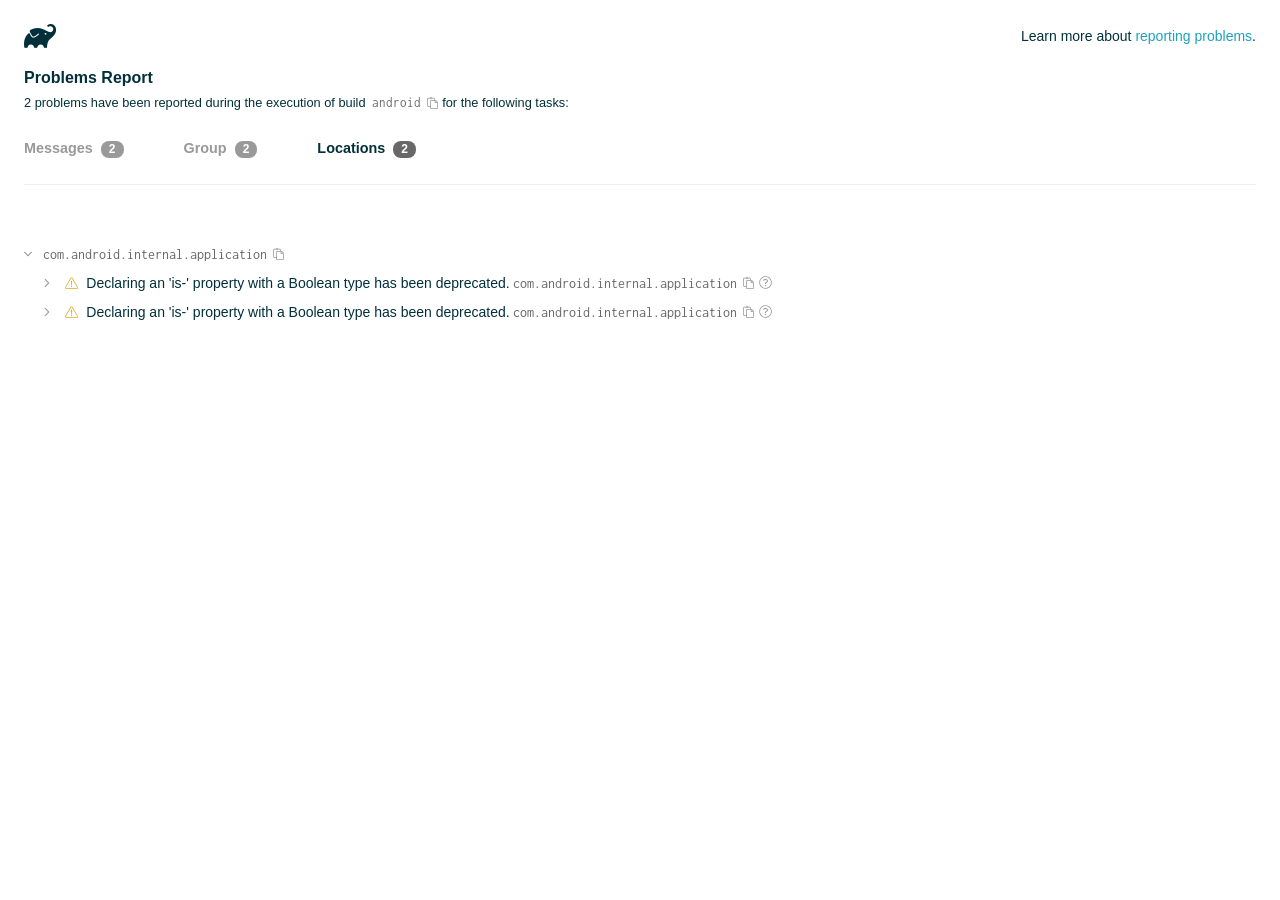
==== commit 2f2eea90: "Production ready: Backend and Frontend configured" ====
--- a/android/build/reports/problems/problems-report.html
+++ b/android/build/reports/problems/problems-report.html
@@ -650,12 +650,12 @@
 <script type="text/javascript">
 function configurationCacheProblems() { return (
 // begin-report-data
-{"diagnostics":[{"locations":[{}],"problem":[{"text":"Properties should be assigned using the 'propName = value' syntax. Setting a property via the Gradle-generated 'propName value' or 'propName(value)' syntax in Groovy DSL has been deprecated."}],"severity":"WARNING","problemDetails":[{"text":"This is scheduled to be removed in Gradle 10.0."}],"contextualLabel":"Properties should be assigned using the 'propName = value' syntax. Setting a property via the Gradle-generated 'propName value' or 'propName(value)' syntax in Groovy DSL has been deprecated.","documentationLink":"https://docs.gradle.org/8.14/userguide/upgrading_version_8.html#groovy_space_assignment_syntax","problemId":[{"name":"deprecation","displayName":"Deprecation"},{"name":"properties-should-be-assigned-using-the-propname-value-syntax-setting-a-property-via-the-gradle-generated-propname-value-or-propname-value-syntax-in-groovy-dsl","displayName":"Properties should be assigned using the 'propName = value' syntax. Setting a property via the Gradle-generated 'propName value' or 'propName(value)' syntax in Groovy DSL has been deprecated."}],"solutions":[[{"text":"Use assignment ('group = <value>') instead."}]]},{"locations":[{}],"problem":[{"text":"Properties should be assigned using the 'propName = value' syntax. Setting a property via the Gradle-generated 'propName value' or 'propName(value)' syntax in Groovy DSL has been deprecated."}],"severity":"WARNING","problemDetails":[{"text":"This is scheduled to be removed in Gradle 10.0."}],"contextualLabel":"Properties should be assigned using the 'propName = value' syntax. Setting a property via the Gradle-generated 'propName value' or 'propName(value)' syntax in Groovy DSL has been deprecated.","documentationLink":"https://docs.gradle.org/8.14/userguide/upgrading_version_8.html#groovy_space_assignment_syntax","problemId":[{"name":"deprecation","displayName":"Deprecation"},{"name":"properties-should-be-assigned-using-the-propname-value-syntax-setting-a-property-via-the-gradle-generated-propname-value-or-propname-value-syntax-in-groovy-dsl","displayName":"Properties should be assigned using the 'propName = value' syntax. Setting a property via the Gradle-generated 'propName value' or 'propName(value)' syntax in Groovy DSL has been deprecated."}],"solutions":[[{"text":"Use assignment ('version = <value>') instead."}]]},{"locations":[{}],"problem":[{"text":"Properties should be assigned using the 'propName = value' syntax. Setting a property via the Gradle-generated 'propName value' or 'propName(value)' syntax in Groovy DSL has been deprecated."}],"severity":"WARNING","problemDetails":[{"text":"This is scheduled to be removed in Gradle 10.0."}],"contextualLabel":"Properties should be assigned using the 'propName = value' syntax. Setting a property via the Gradle-generated 'propName value' or 'propName(value)' syntax in Groovy DSL has been deprecated.","documentationLink":"https://docs.gradle.org/8.14/userguide/upgrading_version_8.html#groovy_space_assignment_syntax","problemId":[{"name":"deprecation","displayName":"Deprecation"},{"name":"properties-should-be-assigned-using-the-propname-value-syntax-setting-a-property-via-the-gradle-generated-propname-value-or-propname-value-syntax-in-groovy-dsl","displayName":"Properties should be assigned using the 'propName = value' syntax. Setting a property via the Gradle-generated 'propName value' or 'propName(value)' syntax in Groovy DSL has been deprecated."}],"solutions":[[{"text":"Use assignment ('namespace = <value>') instead."}]]},{"locations":[{}],"problem":[{"text":"Properties should be assigned using the 'propName = value' syntax. Setting a property via the Gradle-generated 'propName value' or 'propName(value)' syntax in Groovy DSL has been deprecated."}],"severity":"WARNING","problemDetails":[{"text":"This is scheduled to be removed in Gradle 10.0."}],"contextualLabel":"Properties should be assigned using the 'propName = value' syntax. Setting a property via the Gradle-generated 'propName value' or 'propName(value)' syntax in Groovy DSL has been deprecated.","documentationLink":"https://docs.gradle.org/8.14/userguide/upgrading_version_8.html#groovy_space_assignment_syntax","problemId":[{"name":"deprecation","displayName":"Deprecation"},{"name":"properties-should-be-assigned-using-the-propname-value-syntax-setting-a-property-via-the-gradle-generated-propname-value-or-propname-value-syntax-in-groovy-dsl","displayName":"Properties should be assigned using the 'propName = value' syntax. Setting a property via the Gradle-generated 'propName value' or 'propName(value)' syntax in Groovy DSL has been deprecated."}],"solutions":[[{"text":"Use assignment ('group = <value>') instead."}]]},{"locations":[{}],"problem":[{"text":"Properties should be assigned using the 'propName = value' syntax. Setting a property via the Gradle-generated 'propName value' or 'propName(value)' syntax in Groovy DSL has been deprecated."}],"severity":"WARNING","problemDetails":[{"text":"This is scheduled to be removed in Gradle 10.0."}],"contextualLabel":"Properties should be assigned using the 'propName = value' syntax. Setting a property via the Gradle-generated 'propName value' or 'propName(value)' syntax in Groovy DSL has been deprecated.","documentationLink":"https://docs.gradle.org/8.14/userguide/upgrading_version_8.html#groovy_space_assignment_syntax","problemId":[{"name":"deprecation","displayName":"Deprecation"},{"name":"properties-should-be-assigned-using-the-propname-value-syntax-setting-a-property-via-the-gradle-generated-propname-value-or-propname-value-syntax-in-groovy-dsl","displayName":"Properties should be assigned using the 'propName = value' syntax. Setting a property via the Gradle-generated 'propName value' or 'propName(value)' syntax in Groovy DSL has been deprecated."}],"solutions":[[{"text":"Use assignment ('version = <value>') instead."}]]},{"locations":[{}],"problem":[{"text":"Properties should be assigned using the 'propName = value' syntax. Setting a property via the Gradle-generated 'propName value' or 'propName(value)' syntax in Groovy DSL has been deprecated."}],"severity":"WARNING","problemDetails":[{"text":"This is scheduled to be removed in Gradle 10.0."}],"contextualLabel":"Properties should be assigned using the 'propName = value' syntax. Setting a property via the Gradle-generated 'propName value' or 'propName(value)' syntax in Groovy DSL has been deprecated.","documentationLink":"https://docs.gradle.org/8.14/userguide/upgrading_version_8.html#groovy_space_assignment_syntax","problemId":[{"name":"deprecation","displayName":"Deprecation"},{"name":"properties-should-be-assigned-using-the-propname-value-syntax-setting-a-property-via-the-gradle-generated-propname-value-or-propname-value-syntax-in-groovy-dsl","displayName":"Properties should be assigned using the 'propName = value' syntax. Setting a property via the Gradle-generated 'propName value' or 'propName(value)' syntax in Groovy DSL has been deprecated."}],"solutions":[[{"text":"Use assignment ('namespace = <value>') instead."}]]}],"problemsReport":{"totalProblemCount":6,"buildName":"android","requestedTasks":"","documentationLink":"https://docs.gradle.org/8.14/userguide/reporting_problems.html","documentationLinkCaption":"Problem report","summaries":[]}}
+{"diagnostics":[{"locations":[{"pluginId":"com.android.internal.application"}],"problem":[{"text":"Declaring an 'is-' property with a Boolean type has been deprecated."}],"severity":"WARNING","problemDetails":[{"text":"Starting with Gradle 9.0, this property will be ignored by Gradle."}],"contextualLabel":"Declaring an 'is-' property with a Boolean type has been deprecated.","documentationLink":"https://docs.gradle.org/8.13/userguide/upgrading_version_8.html#groovy_boolean_properties","problemId":[{"name":"deprecation","displayName":"Deprecation"},{"name":"declaring-an-is-property-with-a-boolean-type","displayName":"Declaring an 'is-' property with a Boolean type has been deprecated."}],"solutions":[[{"text":"Add a method named 'getCrunchPngs' with the same behavior and mark the old one with @Deprecated, or change the type of 'com.android.build.gradle.internal.dsl.BuildType$AgpDecorated.isCrunchPngs' (and the setter) to 'boolean'."}],[{"text":"The combination of method name and return type is not consistent with Java Bean property rules and will become unsupported in future versions of Groovy."}]]},{"locations":[{"pluginId":"com.android.internal.application"}],"problem":[{"text":"Declaring an 'is-' property with a Boolean type has been deprecated."}],"severity":"WARNING","problemDetails":[{"text":"Starting with Gradle 9.0, this property will be ignored by Gradle."}],"contextualLabel":"Declaring an 'is-' property with a Boolean type has been deprecated.","documentationLink":"https://docs.gradle.org/8.13/userguide/upgrading_version_8.html#groovy_boolean_properties","problemId":[{"name":"deprecation","displayName":"Deprecation"},{"name":"declaring-an-is-property-with-a-boolean-type","displayName":"Declaring an 'is-' property with a Boolean type has been deprecated."}],"solutions":[[{"text":"Add a method named 'getUseProguard' with the same behavior and mark the old one with @Deprecated, or change the type of 'com.android.build.gradle.internal.dsl.BuildType.isUseProguard' (and the setter) to 'boolean'."}],[{"text":"The combination of method name and return type is not consistent with Java Bean property rules and will become unsupported in future versions of Groovy."}]]}],"problemsReport":{"totalProblemCount":2,"buildName":"android","requestedTasks":"","documentationLink":"https://docs.gradle.org/8.13/userguide/reporting_problems.html","documentationLinkCaption":"Problem report","summaries":[]}}
 // end-report-data
 );}
 </script>
                 <script type="text/javascript">
-                !function(n,t){"object"==typeof exports&&"object"==typeof module?module.exports=t():"function"==typeof define&&define.amd?define([],t):"object"==typeof exports?exports["configuration-cache-report"]=t():n["configuration-cache-report"]=t()}(this,(()=>(({70:function(){void 0===ArrayBuffer.isView&&(ArrayBuffer.isView=function(n){return null!=n&&null!=n.__proto__&&n.__proto__.__proto__===Int8Array.prototype.__proto__}),void 0===Math.imul&&(Math.imul=function(n,t){return(4294901760&n)*(65535&t)+(65535&n)*(0|t)|0}),this["configuration-cache-report"]=function(n){"use strict";var t,r,i,e,u,o,f,s,c,a,h,l,_,v,d,g,w,b,p,m,k,q,y,B,C,x,j,P,I,S,z,T,E,L,N,A,M,F,D,O,R,H,$,G,U,V,Q,Z,Y,W,K,X,J,nn,tn,rn,en,un,on,fn,sn,cn,an,hn,ln,_n,vn,dn,gn,wn,bn,pn,mn,kn,qn,yn,Bn,Cn,xn,jn,Pn,In,Sn,zn,Tn,En,Ln,Nn,An,Mn=Math.imul,Fn=ArrayBuffer.isView;function Dn(n,t){if(!(t>=0))throw _u(ce("Requested element count "+t+" is less than zero."));return function(n,t){if(!(t>=0))throw _u(ce("Requested element count "+t+" is less than zero."));if(0===t)return Ct();if(t>=n.length)return function(n){switch(n.length){case 0:return Ct();case 1:return qr(n[0]);default:return function(n){return Hr(function(n){return new It(n,!1)}(n))}(n)}}(n);if(1===t)return qr(n[0]);var r=0,i=Rr(),e=0,u=n.length;n:for(;e<u;){var o=n[e];if(e=e+1|0,i.d(o),(r=r+1|0)===t)break n}return i}(n,rt(n.length-t|0,0))}function On(n,t,r,i,e,u,o){return t=t===A?", ":t,r=r===A?"":r,i=i===A?"":i,e=e===A?-1:e,u=u===A?"...":u,o=o===A?null:o,function(n,t,r,i,e,u,o,f){r=r===A?", ":r,i=i===A?"":i,e=e===A?"":e,u=u===A?-1:u,o=o===A?"...":o,f=f===A?null:f,t.e(i);var s=0,c=0,a=n.length;n:for(;c<a;){var h=n[c];if(c=c+1|0,(s=s+1|0)>1&&t.e(r),!(u<0||s<=u))break n;Jt(t,h,f)}return u>=0&&s>u&&t.e(o),t.e(e),t}(n,Bi(),t,r,i,e,u,o).toString()}function Rn(n){return n.length-1|0}function Hn(n,t){if(null==t){var r=0,i=n.length-1|0;if(r<=i)do{var e=r;if(r=r+1|0,null==n[e])return e}while(r<=i)}else{var u=0,o=n.length-1|0;if(u<=o)do{var f=u;if(u=u+1|0,le(t,n[f]))return f}while(u<=o)}return-1}function $n(n,t,r,i,e,u,o){return t=t===A?", ":t,r=r===A?"":r,i=i===A?"":i,e=e===A?-1:e,u=u===A?"...":u,o=o===A?null:o,Gn(n,Bi(),t,r,i,e,u,o).toString()}function Gn(n,t,r,i,e,u,o,f){r=r===A?", ":r,i=i===A?"":i,e=e===A?"":e,u=u===A?-1:u,o=o===A?"...":o,f=f===A?null:f,t.e(i);var s=0,c=n.f();n:for(;c.g();){var a=c.h();if((s=s+1|0)>1&&t.e(r),!(u<0||s<=u))break n;Jt(t,a,f)}return u>=0&&s>u&&t.e(o),t.e(e),t}function Un(n){if(n.i())throw xu("List is empty.");return n.j(0)}function Vn(n){return new tt(n)}function Qn(n){if(Ke(n,Di)){var t;switch(n.k()){case 0:t=Ct();break;case 1:t=qr(Ke(n,Fi)?n.j(0):n.f().h());break;default:t=Zn(n)}return t}return xt(Xn(n))}function Zn(n){return Hr(n)}function Yn(n){if(Ke(n,Di)&&n.k()<=1)return Qn(n);var t=Xn(n);return function(n){var t=(n.k()/2|0)-1|0;if(t<0)return br();var r=jt(n),i=0;if(i<=t)do{var e=i;i=i+1|0;var u=n.j(e);n.f4(e,n.j(r)),n.f4(r,u),r=r-1|0}while(e!==t)}(t),t}function Wn(n,t){if(!(t>=0))throw _u(ce("Requested element count "+t+" is less than zero."));return function(n,t){if(!(t>=0))throw _u(ce("Requested element count "+t+" is less than zero."));if(0===t)return Ct();if(Ke(n,Di)){if(t>=n.k())return Qn(n);if(1===t)return qr(function(n){if(Ke(n,Fi))return Un(n);var t=n.f();if(!t.g())throw xu("Collection is empty.");return t.h()}(n))}var r=0,i=Rr(),e=n.f();n:for(;e.g();){var u=e.h();if(i.d(u),(r=r+1|0)===t)break n}return xt(i)}(n,rt(n.k()-t|0,0))}function Kn(n,t){if(!(t>=0))throw _u(ce("Requested element count "+t+" is less than zero."));if(0===t)return Ct();var r=n.k();if(t>=r)return Qn(n);if(1===t)return qr(Jn(n));var i=Rr();if(Ke(n,bi)){var e=r-t|0;if(e<r)do{var u=e;e=e+1|0,i.d(n.j(u))}while(e<r)}else for(var o=n.l(r-t|0);o.g();){var f=o.h();i.d(f)}return i}function Xn(n){return Ke(n,Di)?Zn(n):nt(n,Or())}function Jn(n){if(n.i())throw xu("List is empty.");return n.j(jt(n))}function nt(n,t){for(var r=n.f();r.g();){var i=r.h();t.d(i)}return t}function tt(n){this.n_1=n}function rt(n,t){return n<t?t:n}function it(n,t){return n>t?t:n}function et(n,t){return Kt().q(n,t,-1)}function ut(n,t){return new Ft(n,t)}function ot(n){var t=n.f();if(!t.g())return Ct();var r=t.h();if(!t.g())return qr(r);var i=Or();for(i.d(r);t.g();)i.d(t.h());return i}function ft(n){this.r_1=n}function st(n,t){this.s_1=n,this.t_1=t}function ct(){}function at(n){this.x_1=n,this.w_1=0}function ht(n,t){this.a1_1=n,at.call(this,n),_t().b1(t,this.a1_1.k()),this.w_1=t}function lt(){t=this}function _t(){return null==t&&new lt,t}function vt(){_t(),ct.call(this)}function dt(n){this.h1_1=n}function gt(n,t){return t===n?"(this Map)":Vi(t)}function wt(n,t){var r;n:{for(var i=n.o().f();i.g();){var e=i.h();if(le(e.j1(),t)){r=e;break n}}r=null}return r}function bt(){r=this}function pt(){return null==r&&new bt,r}function mt(n){this.q1_1=n,ct.call(this)}function kt(){pt(),this.n1_1=null,this.o1_1=null}function qt(){i=this}function yt(){return null==i&&new qt,i}function Bt(n){return n.length>0?ou(n):Ct()}function Ct(){return null==e&&new Pt,e}function xt(n){switch(n.k()){case 0:return Ct();case 1:return qr(n.j(0));default:return n}}function jt(n){return n.k()-1|0}function Pt(){e=this,this.z1_1=new ke(-1478467534,-1720727600)}function It(n,t){this.b2_1=n,this.c2_1=t}function St(){u=this}function zt(){return null==u&&new St,u}function Tt(n,t){return Ke(n,Di)?n.k():t}function Et(n,t){if(Ke(t,Di))return n.m(t);for(var r=!1,i=t.f();i.g();){var e=i.h();n.d(e)&&(r=!0)}return r}function Lt(){}function Nt(n,t){this.h2_1=n,this.g2_1=n.i2_1.l(function(n,t){if(!(0<=t&&t<=n.k()))throw du("Position index "+t+" must be in range ["+Ve(0,n.k())+"].");return n.k()-t|0}(n,t))}function At(n){vt.call(this),this.i2_1=n}function Mt(n){this.k2_1=n,this.j2_1=n.l2_1.f()}function Ft(n,t){this.l2_1=n,this.m2_1=t}function Dt(n){for(;n.n2_1.g();){var t=n.n2_1.h();if(n.q2_1.t2_1(t)===n.q2_1.s2_1)return n.p2_1=t,n.o2_1=1,br()}n.o2_1=0}function Ot(n){this.q2_1=n,this.n2_1=n.r2_1.f(),this.o2_1=-1,this.p2_1=null}function Rt(n,t,r){t=t===A||t,this.r2_1=n,this.s2_1=t,this.t2_1=r}function Ht(){return null==o&&new $t,o}function $t(){o=this,this.u2_1=new ke(1993859828,793161749)}function Gt(n,t,r){return Ut(Ut(n,r)-Ut(t,r)|0,r)}function Ut(n,t){var r=n%t|0;return r>=0?r:r+t|0}function Vt(){f=this,this.p_1=new Zt(1,0)}function Qt(){return null==f&&new Vt,f}function Zt(n,t){Qt(),Xt.call(this,n,t,1)}function Yt(n,t,r){Lt.call(this),this.d3_1=r,this.e3_1=t,this.f3_1=this.d3_1>0?n<=t:n>=t,this.g3_1=this.f3_1?n:this.e3_1}function Wt(){s=this}function Kt(){return null==s&&new Wt,s}function Xt(n,t,r){if(Kt(),0===r)throw _u("Step must be non-zero.");if(r===mr().MIN_VALUE)throw _u("Step must be greater than Int.MIN_VALUE to avoid overflow on negation.");this.z2_1=n,this.a3_1=function(n,t,r){var i;if(r>0)i=n>=t?t:t-Gt(t,n,r)|0;else{if(!(r<0))throw _u("Step is zero.");i=n<=t?t:t+Gt(n,t,0|-r)|0}return i}(n,t,r),this.b3_1=r}function Jt(n,t,r){null!=r?n.e(r(t)):null==t||nu(t)?n.e(t):t instanceof Mi?n.i3(t.h3_1):n.e(Vi(t))}function nr(n,t,r){if(n===t)return!0;if(!(r=r!==A&&r))return!1;var i=xi(n),e=xi(t);return i===e||le(new Mi(ne(Li(i).toLowerCase(),0)),new Mi(ne(Li(e).toLowerCase(),0)))}function tr(n){return re(n)-1|0}function rr(n,t,r,i){return r=r===A?0:r,(i=i!==A&&i)||"string"!=typeof n?ir(n,t,r,re(n),i):n.indexOf(t,r)}function ir(n,t,r,i,e,u){var o=(u=u!==A&&u)?et(it(r,tr(n)),rt(i,0)):Ve(rt(r,0),it(i,re(n)));if("string"==typeof n&&"string"==typeof t){var f=o.z2_1,s=o.a3_1,c=o.b3_1;if(c>0&&f<=s||c<0&&s<=f)do{var a=f;if(f=f+c|0,Ti(t,0,n,a,re(t),e))return a}while(a!==s)}else{var h=o.z2_1,l=o.a3_1,_=o.b3_1;if(_>0&&h<=l||_<0&&l<=h)do{var v=h;if(h=h+_|0,fr(t,0,n,v,re(t),e))return v}while(v!==l)}return-1}function er(n){var t=0,r=re(n)-1|0,i=!1;n:for(;t<=r;){var e=ji(ne(n,i?r:t));if(i){if(!e)break n;r=r-1|0}else e?t=t+1|0:i=!0}return ie(n,t,r+1|0)}function ur(n,t){return ce(ie(n,t.y2(),t.c3()+1|0))}function or(n,t,r,i,e){r=r===A?0:r,i=i!==A&&i,sr(e=e===A?0:e);var u,o,f=ou(t);return new hr(n,r,e,(u=f,o=i,function(n,t){var r=function(n,t,r,i){if(!i&&1===t.k()){var e=function(n){if(Ke(n,Fi))return function(n){var t;switch(n.k()){case 0:throw xu("List is empty.");case 1:t=n.j(0);break;default:throw _u("List has more than one element.")}return t}(n);var t=n.f();if(!t.g())throw xu("Collection is empty.");var r=t.h();if(t.g())throw _u("Collection has more than one element.");return r}(t),u=rr(n,e,r);return u<0?null:_r(u,e)}var o=Ve(rt(r,0),re(n));if("string"==typeof n){var f=o.z2_1,s=o.a3_1,c=o.b3_1;if(c>0&&f<=s||c<0&&s<=f)do{var a,h=f;f=f+c|0;n:{for(var l=t.f();l.g();){var _=l.h();if(Ti(_,0,n,h,_.length,i)){a=_;break n}}a=null}if(null!=a)return _r(h,a)}while(h!==s)}else{var v=o.z2_1,d=o.a3_1,g=o.b3_1;if(g>0&&v<=d||g<0&&d<=v)do{var w,b=v;v=v+g|0;n:{for(var p=t.f();p.g();){var m=p.h();if(fr(m,0,n,b,m.length,i)){w=m;break n}}w=null}if(null!=w)return _r(b,w)}while(b!==d)}return null}(n,u,t,o);return null==r?null:_r(r.t3_1,r.u3_1.length)}))}function fr(n,t,r,i,e,u){if(i<0||t<0||t>(re(n)-e|0)||i>(re(r)-e|0))return!1;var o=0;if(o<e)do{var f=o;if(o=o+1|0,!nr(ne(n,t+f|0),ne(r,i+f|0),u))return!1}while(o<e);return!0}function sr(n){if(!(n>=0))throw _u(ce("Limit must be non-negative, but was "+n))}function cr(n){if(n.l3_1<0)n.j3_1=0,n.m3_1=null;else{var t;if(n.o3_1.r3_1>0?(n.n3_1=n.n3_1+1|0,t=n.n3_1>=n.o3_1.r3_1):t=!1,t||n.l3_1>re(n.o3_1.p3_1))n.m3_1=Ve(n.k3_1,tr(n.o3_1.p3_1)),n.l3_1=-1;else{var r=n.o3_1.s3_1(n.o3_1.p3_1,n.l3_1);if(null==r)n.m3_1=Ve(n.k3_1,tr(n.o3_1.p3_1)),n.l3_1=-1;else{var i=r.v3(),e=r.w3();n.m3_1=function(n,t){return t<=mr().MIN_VALUE?Qt().p_1:Ve(n,t-1|0)}(n.k3_1,i),n.k3_1=i+e|0,n.l3_1=n.k3_1+(0===e?1:0)|0}}n.j3_1=1}}function ar(n){this.o3_1=n,this.j3_1=-1,this.k3_1=function(n,t,r){if(0>r)throw _u("Cannot coerce value to an empty range: maximum "+r+" is less than minimum 0.");return n<0?0:n>r?r:n}(n.q3_1,0,re(n.p3_1)),this.l3_1=this.k3_1,this.m3_1=null,this.n3_1=0}function hr(n,t,r,i){this.p3_1=n,this.q3_1=t,this.r3_1=r,this.s3_1=i}function lr(n,t){this.t3_1=n,this.u3_1=t}function _r(n,t){return new lr(n,t)}function vr(){}function dr(){}function gr(){}function wr(){c=this}function br(){return null==c&&new wr,c}function pr(){a=this,this.MIN_VALUE=-2147483648,this.MAX_VALUE=2147483647,this.SIZE_BYTES=4,this.SIZE_BITS=32}function mr(){return null==a&&new pr,a}function kr(n){for(var t=[],r=n.f();r.g();)t.push(r.h());return t}function qr(n){return 0===(t=[n]).length?Or():Hr(new It(t,!0));var t}function yr(n){return n<0&&function(){throw Pu("Index overflow has happened.")}(),n}function Br(n){return void 0!==n.toArray?n.toArray():kr(n)}function Cr(n){return function(n,t){for(var r=0,i=n.length;r<i;){var e=n[r];r=r+1|0,t.d(e)}return t}(t=[n],(r=t.length,i=de(ve(ni)),function(n,t,r){Mr.call(r),ni.call(r),r.y5_1=function(n){return Kr(n,0,de(ve(Xr)))}(n)}(r,0,i),i));var t,r,i}function xr(){ct.call(this)}function jr(n){this.j4_1=n,this.h4_1=0,this.i4_1=-1}function Pr(n,t){this.n4_1=n,jr.call(this,n),_t().b1(t,this.n4_1.k()),this.h4_1=t}function Ir(){xr.call(this),this.o4_1=0}function Sr(n){this.r4_1=n}function zr(n){this.s4_1=n}function Tr(n,t){this.t4_1=n,this.u4_1=t}function Er(){Mr.call(this)}function Lr(n){this.x4_1=n,Mr.call(this)}function Nr(n){this.e5_1=n,xr.call(this)}function Ar(){kt.call(this),this.c5_1=null,this.d5_1=null}function Mr(){xr.call(this)}function Fr(){h=this;var n=Rr();n.c_1=!0,this.i5_1=n}function Dr(){return null==h&&new Fr,h}function Or(){return n=de(ve(Gr)),t=[],Gr.call(n,t),n;var n,t}function Rr(n){return t=de(ve(Gr)),r=[],Gr.call(t,r),t;var t,r}function Hr(n){return function(n,t){var r;return r=Br(n),Gr.call(t,r),t}(n,de(ve(Gr)))}function $r(n,t){return _t().e1(t,n.k()),t}function Gr(n){Dr(),Ir.call(this),this.b_1=n,this.c_1=!1}function Ur(n,t,r,i,e){if(r===i)return n;var u=(r+i|0)/2|0,o=Ur(n,t,r,u,e),f=Ur(n,t,u+1|0,i,e),s=o===t?n:t,c=r,a=u+1|0,h=r;if(h<=i)do{var l=h;if(h=h+1|0,c<=u&&a<=i){var _=o[c],v=f[a];e.compare(_,v)<=0?(s[l]=_,c=c+1|0):(s[l]=v,a=a+1|0)}else c<=u?(s[l]=o[c],c=c+1|0):(s[l]=f[a],a=a+1|0)}while(l!==i);return s}function Vr(n,t){return(3&n)-(3&t)|0}function Qr(){_=this}function Zr(n){this.n5_1=n,Er.call(this)}function Yr(n){return function(n,t){Ar.call(t),Xr.call(t),t.t5_1=n,t.u5_1=n.w5()}(new ui((null==_&&new Qr,_)),n),n}function Wr(){return Yr(de(ve(Xr)))}function Kr(n,t,r){if(Yr(r),!(n>=0))throw _u(ce("Negative initial capacity: "+n));if(!(t>=0))throw _u(ce("Non-positive load factor: "+t));return r}function Xr(){this.v5_1=null}function Jr(n,t){return Mr.call(t),ni.call(t),t.y5_1=n,t}function ni(){}function ti(n,t){var r=ii(n,n.h6_1.m5(t));if(null==r)return null;var i=r;if(null!=i&&Xe(i))return ri(i,n,t);var e=i;return n.h6_1.l5(e.j1(),t)?e:null}function ri(n,t,r){var i;n:{for(var e=0,u=n.length;e<u;){var o=n[e];if(e=e+1|0,t.h6_1.l5(o.j1(),r)){i=o;break n}}i=null}return i}function ii(n,t){var r=n.i6_1[t];return void 0===r?null:r}function ei(n){this.g6_1=n,this.z5_1=-1,this.a6_1=Object.keys(n.i6_1),this.b6_1=-1,this.c6_1=null,this.d6_1=!1,this.e6_1=-1,this.f6_1=null}function ui(n){this.h6_1=n,this.i6_1=this.k6(),this.j6_1=0}function oi(){}function fi(n){this.n6_1=n,this.l6_1=null,this.m6_1=null,this.m6_1=this.n6_1.y6_1.v6_1}function si(){v=this;var n,t=(_i(0,0,n=de(ve(vi))),n);t.x6_1=!0,this.e7_1=t}function ci(){return null==v&&new si,v}function ai(n,t,r){this.d7_1=n,Tr.call(this,t,r),this.b7_1=null,this.c7_1=null}function hi(n){this.y6_1=n,Er.call(this)}function li(){return Yr(n=de(ve(vi))),vi.call(n),n.w6_1=Wr(),n;var n}function _i(n,t,r){return Kr(n,t,r),vi.call(r),r.w6_1=Wr(),r}function vi(){ci(),this.v6_1=null,this.x6_1=!1}function di(){d=this;var n=gi(0),t=n.y5_1;(t instanceof vi?t:pe()).j5(),this.f7_1=n}function gi(n){return function(n,t){return function(n,t,r){Jr(function(n,t){return _i(n,t,de(ve(vi)))}(n,t),r),wi.call(r)}(n,0,t),t}(n,de(ve(wi)))}function wi(){null==d&&new di}function bi(){}function pi(){}function mi(n){pi.call(this),this.k7_1=n}function ki(){qi.call(this)}function qi(){pi.call(this),this.m7_1=""}function yi(){if(!w){w=!0;var n="undefined"!=typeof process&&process.versions&&!!process.versions.node;g=n?new mi(process.stdout):new ki}}function Bi(){return n=de(ve(Ci)),Ci.call(n,""),n;var n}function Ci(n){this.o7_1=void 0!==n?n:""}function xi(n){var t=Li(n).toUpperCase();return t.length>1?n:ne(t,0)}function ji(n){return function(n){return 9<=n&&n<=13||28<=n&&n<=32||160===n||n>4096&&(5760===n||8192<=n&&n<=8202||8232===n||8233===n||8239===n||8287===n||12288===n)}(n)}function Pi(){b=this,this.q7_1=new RegExp("[\\\\^$*+?.()|[\\]{}]","g"),this.r7_1=new RegExp("[\\\\$]","g"),this.s7_1=new RegExp("\\$","g")}function Ii(){return null==b&&new Pi,b}function Si(n,t){Ii(),this.v7_1=n,this.w7_1=function(n){if(Ke(n,Di)){var t;switch(n.k()){case 0:t=Ht();break;case 1:t=Cr(Ke(n,Fi)?n.j(0):n.f().h());break;default:t=nt(n,gi(n.k()))}return t}return function(n){switch(n.k()){case 0:return Ht();case 1:return Cr(n.f().h());default:return n}}(nt(n,(r=de(ve(wi)),Jr(li(),r),wi.call(r),r)));var r}(t),this.x7_1=new RegExp(n,$n(t,"","gu",A,A,A,zi)),this.y7_1=null,this.z7_1=null}function zi(n){return n.d8_1}function Ti(n,t,r,i,e,u){return fr(n,t,r,i,e,u=u!==A&&u)}function Ei(n,t){return n-t|0}function Li(n){return String.fromCharCode(n)}function Ni(){p=this,this.e8_1=0,this.f8_1=65535,this.g8_1=55296,this.h8_1=56319,this.i8_1=56320,this.j8_1=57343,this.k8_1=55296,this.l8_1=57343,this.m8_1=2,this.n8_1=16}function Ai(){return null==p&&new Ni,p}function Mi(n){Ai(),this.h3_1=n}function Fi(){}function Di(){}function Oi(){}function Ri(){}function Hi(){}function $i(){}function Gi(){m=this}function Ui(n,t){null==m&&new Gi,this.p8_1=n,this.q8_1=t}function Vi(n){var t=null==n?null:ce(n);return null==t?"null":t}function Qi(n){return new Zi(n)}function Zi(n){this.t8_1=n,this.s8_1=0}function Yi(){return Ji(),k}function Wi(){return Ji(),q}function Ki(){return Ji(),y}function Xi(){return Ji(),B}function Ji(){x||(x=!0,k=new ArrayBuffer(8),q=new Float64Array(Yi()),new Float32Array(Yi()),y=new Int32Array(Yi()),Wi()[0]=-1,B=0!==Ki()[0]?1:0,C=1-Xi()|0)}function ne(n,t){var r;if(te(n)){var i,e=n.charCodeAt(t);if(Ai(),e<0?i=!0:(Ai(),i=e>65535),i)throw _u("Invalid Char code: "+e);r=Ue(e)}else r=n.y3(t);return r}function te(n){return"string"==typeof n}function re(n){return te(n)?n.length:n.x3()}function ie(n,t,r){return te(n)?n.substring(t,r):n.z3(t,r)}function ee(n){return ce(n)}function ue(n,t){var r;switch(typeof n){case"number":r="number"==typeof t?oe(n,t):t instanceof ke?oe(n,t.w8()):fe(n,t);break;case"string":case"boolean":r=fe(n,t);break;default:r=function(n,t){return n.a4(t)}(n,t)}return r}function oe(n,t){var r;if(n<t)r=-1;else if(n>t)r=1;else if(n===t){var i;if(0!==n)i=0;else{var e=1/n;i=e===1/t?0:e<0?-1:1}r=i}else r=n!=n?t!=t?0:1:-1;return r}function fe(n,t){return n<t?-1:n>t?1:0}function se(n){if(!("kotlinHashCodeValue$"in n)){var t=4294967296*Math.random()|0,r=new Object;r.value=t,r.enumerable=!1,Object.defineProperty(n,"kotlinHashCodeValue$",r)}return n.kotlinHashCodeValue$}function ce(n){return null==n?"null":function(n){return!!Ye(n)||Fn(n)}(n)?"[...]":n.toString()}function ae(n){if(null==n)return 0;var t;switch(typeof n){case"object":t="function"==typeof n.hashCode?n.hashCode():se(n);break;case"function":t=se(n);break;case"number":t=function(n){return Ji(),(0|n)===n?Ge(n):(Wi()[0]=n,Mn(Ki()[(Ji(),C)],31)+Ki()[Xi()]|0)}(n);break;case"boolean":t=n?1:0;break;default:t=he(String(n))}return t}function he(n){var t=0,r=0,i=n.length-1|0;if(r<=i)do{var e=r;r=r+1|0;var u=n.charCodeAt(e);t=Mn(t,31)+u|0}while(e!==i);return t}function le(n,t){return null==n?null==t:null!=t&&("object"==typeof n&&"function"==typeof n.equals?n.equals(t):n!=n?t!=t:"number"==typeof n&&"number"==typeof t?n===t&&(0!==n||1/n==1/t):n===t)}function _e(n,t){null!=Error.captureStackTrace?Error.captureStackTrace(n,t):n.stack=(new Error).stack}function ve(n){return n.prototype}function de(n){return Object.create(n)}function ge(n,t,r){Error.call(n),function(n,t,r){var i=eu(Object.getPrototypeOf(n));if(!(1&i)){var e;if(null==t){var u;if(null!==t){var o=null==r?null:r.toString();u=null==o?A:o}else u=A;e=u}else e=t;n.message=e}2&i||(n.cause=r),n.name=Object.getPrototypeOf(n).constructor.name}(n,t,r)}function we(n){var t;return null==n?function(){throw Eu()}():t=n,t}function be(){throw Nu()}function pe(){throw Mu()}function me(){j=this,this.x8_1=new ke(0,-2147483648),this.y8_1=new ke(-1,2147483647),this.z8_1=8,this.a9_1=64}function ke(n,t){null==j&&new me,gr.call(this),this.u8_1=n,this.v8_1=t}function qe(){return $e(),P}function ye(){return $e(),I}function Be(){return $e(),S}function Ce(){return $e(),T}function xe(){return $e(),E}function je(n,t){if($e(),Te(n,t))return 0;var r=Ne(n),i=Ne(t);return r&&!i?-1:!r&&i?1:Ne(Ie(n,t))?-1:1}function Pe(n,t){$e();var r=n.v8_1>>>16|0,i=65535&n.v8_1,e=n.u8_1>>>16|0,u=65535&n.u8_1,o=t.v8_1>>>16|0,f=65535&t.v8_1,s=t.u8_1>>>16|0,c=0,a=0,h=0,l=0;return c=(c=c+((a=(a=a+((h=(h=h+((l=l+(u+(65535&t.u8_1)|0)|0)>>>16|0)|0)+(e+s|0)|0)>>>16|0)|0)+(i+f|0)|0)>>>16|0)|0)+(r+o|0)|0,new ke((h&=65535)<<16|(l&=65535),(c&=65535)<<16|(a&=65535))}function Ie(n,t){return $e(),Pe(n,t.e9())}function Se(n,t){if($e(),Ae(n))return qe();if(Ae(t))return qe();if(Te(n,Ce()))return Me(t)?Ce():qe();if(Te(t,Ce()))return Me(n)?Ce():qe();if(Ne(n))return Ne(t)?Se(Fe(n),Fe(t)):Fe(Se(Fe(n),t));if(Ne(t))return Fe(Se(n,Fe(t)));if(De(n,xe())&&De(t,xe()))return Oe(ze(n)*ze(t));var r=n.v8_1>>>16|0,i=65535&n.v8_1,e=n.u8_1>>>16|0,u=65535&n.u8_1,o=t.v8_1>>>16|0,f=65535&t.v8_1,s=t.u8_1>>>16|0,c=65535&t.u8_1,a=0,h=0,l=0,_=0;return l=l+((_=_+Mn(u,c)|0)>>>16|0)|0,_&=65535,h=(h=h+((l=l+Mn(e,c)|0)>>>16|0)|0)+((l=(l&=65535)+Mn(u,s)|0)>>>16|0)|0,l&=65535,a=(a=(a=a+((h=h+Mn(i,c)|0)>>>16|0)|0)+((h=(h&=65535)+Mn(e,s)|0)>>>16|0)|0)+((h=(h&=65535)+Mn(u,f)|0)>>>16|0)|0,h&=65535,a=a+(((Mn(r,c)+Mn(i,s)|0)+Mn(e,f)|0)+Mn(u,o)|0)|0,new ke(l<<16|_,(a&=65535)<<16|h)}function ze(n){return $e(),4294967296*n.v8_1+function(n){return $e(),n.u8_1>=0?n.u8_1:4294967296+n.u8_1}(n)}function Te(n,t){return $e(),n.v8_1===t.v8_1&&n.u8_1===t.u8_1}function Ee(n,t){if($e(),t<2||36<t)throw mu("radix out of range: "+t);if(Ae(n))return"0";if(Ne(n)){if(Te(n,Ce())){var r=Le(t),i=n.d9(r),e=Ie(Se(i,r),n).g9();return Ee(i,t)+e.toString(t)}return"-"+Ee(Fe(n),t)}for(var u=2===t?31:t<=10?9:t<=21?7:t<=35?6:5,o=Oe(Math.pow(t,u)),f=n,s="";;){var c=f.d9(o),a=Ie(f,Se(c,o)).g9().toString(t);if(Ae(f=c))return a+s;for(;a.length<u;)a="0"+a;s=a+s}}function Le(n){return $e(),new ke(n,n<0?-1:0)}function Ne(n){return $e(),n.v8_1<0}function Ae(n){return $e(),0===n.v8_1&&0===n.u8_1}function Me(n){return $e(),!(1&~n.u8_1)}function Fe(n){return $e(),n.e9()}function De(n,t){return $e(),je(n,t)<0}function Oe(n){if($e(),(t=n)!=t)return qe();if(n<=-0x8000000000000000)return Ce();if(n+1>=0x8000000000000000)return $e(),z;if(n<0)return Fe(Oe(-n));var t,r=4294967296;return new ke(n%r|0,n/r|0)}function Re(n,t){return $e(),je(n,t)>0}function He(n,t){return $e(),je(n,t)>=0}function $e(){L||(L=!0,P=Le(0),I=Le(1),S=Le(-1),z=new ke(-1,2147483647),T=new ke(0,-2147483648),E=Le(16777216))}function Ge(n){return n instanceof ke?n.g9():function(n){return n>2147483647?2147483647:n<-2147483648?-2147483648:0|n}(n)}function Ue(n){var t;return t=function(n){return n<<16>>16}(Ge(n)),function(n){return 65535&n}(t)}function Ve(n,t){return new Zt(n,t)}function Qe(n,t,r,i){return Ze("class",n,t,r,i,null)}function Ze(n,t,r,i,e,u){return{kind:n,simpleName:t,associatedObjectKey:r,associatedObjects:i,suspendArity:e,$kClass$:A,iid:u}}function Ye(n){return Array.isArray(n)}function We(n,t,r,i,e,u,o,f){null!=i&&(n.prototype=Object.create(i.prototype),n.prototype.constructor=n);var s=r(t,u,o,null==f?[]:f);n.$metadata$=s,null!=e&&((null!=s.iid?n:n.prototype).$imask$=function(n){for(var t=1,r=[],i=0,e=n.length;i<e;){var u=n[i];i=i+1|0;var o=t,f=u.prototype.$imask$,s=null==f?u.$imask$:f;null!=s&&(r.push(s),o=s.length);var c=u.$metadata$.iid,a=null==c?null:(l=void 0,v=1<<(31&(h=c)),(l=new Int32Array(1+(h>>5)|0))[_=h>>5]=l[_]|v,l);null!=a&&(r.push(a),o=Math.max(o,a.length)),o>t&&(t=o)}var h,l,_,v;return function(n,t){for(var r=0,i=new Int32Array(n);r<n;){for(var e=r,u=0,o=0,f=t.length;o<f;){var s=t[o];o=o+1|0,e<s.length&&(u|=s[e])}i[e]=u,r=r+1|0}return i}(t,r)}(e))}function Ke(n,t){return function(n,t){var r=n.$imask$;return null!=r&&function(n,t){var r=t>>5;if(r>n.length)return!1;var i=1<<(31&t);return!!(n[r]&i)}(r,t)}(n,t.$metadata$.iid)}function Xe(n){return!!Ye(n)&&!n.$type$}function Je(n){var t;switch(typeof n){case"string":case"number":case"boolean":case"function":t=!0;break;default:t=n instanceof Object}return t}function nu(n){return"string"==typeof n||Ke(n,vr)}function tu(n,t,r,i){return Ze("interface",n,t,r,i,(null==N&&(N=0),N=ru()+1|0,ru()))}function ru(){if(null!=N)return N;!function(){throw Du("lateinit property iid has not been initialized")}()}function iu(n,t,r,i){return Ze("object",n,t,r,i,null)}function eu(n){var t=n.constructor,r=null==t?null:t.$metadata$,i=null==r?null:r.errorInfo;if(null!=i)return i;var e,u=0;if(uu(n,"message")&&(u|=1),uu(n,"cause")&&(u|=2),3!==u){var o=(e=n,Object.getPrototypeOf(e));o!=Error.prototype&&(u|=eu(o))}return null!=r&&(r.errorInfo=u),u}function uu(n,t){return n.hasOwnProperty(t)}function ou(n){return new Gr(n)}function fu(n,t,r){for(var i=new Int32Array(r),e=0,u=0,o=0,f=0,s=n.length;f<s;){var c=ne(n,f);f=f+1|0;var a=t[c];if(u|=(31&a)<<o,a<32){var h=e;e=h+1|0,i[h]=u,u=0,o=0}else o=o+5|0}return i}function su(n,t){for(var r=0,i=n.length-1|0,e=-1,u=0;r<=i;)if(t>(u=n[e=(r+i|0)/2|0]))r=e+1|0;else{if(t===u)return e;i=e-1|0}return e-(t<u?1:0)|0}function cu(){M=this;var n="ABCDEFGHIJKLMNOPQRSTUVWXYZabcdefghijklmnopqrstuvwxyz0123456789+/",t=new Int32Array(128),r=0,i=re(n)-1|0;if(r<=i)do{var e=r;r=r+1|0,t[ne(n,e)]=e}while(r<=i);var u=fu("[base64]/DxENVNU+B9zCwBwBPPCkDPNnBPqDYY1R8B7FkFgTgwGgwUwmBgKwBuBScmEP/BPPPPPPrBP8B7F1B/ErBqC6B7BiBmBfQsBUwCw/KwqIwLwETPcPjQgJxFgBlBsD",t,222),o=new Int32Array(u.length),f=0,s=u.length-1|0;if(f<=s)do{var c=f;f=f+1|0,o[c]=0===c?u[c]:o[c-1|0]+u[c]|0}while(f<=s);this.h9_1=o,this.i9_1=fu("[base64]/BPPPPPPBPf4FrBjEhBpC3B5BKaWPrBOwCk/KsCuLqDHPbPxPsFtEaaqDL",t,222),this.j9_1=fu("[base64]//v+85BkwvoIsgoyI4yguI0whiwEowri4CoghsJowgqYowgm4DkwgsY/nwnzPowhmYkg6wI8yggZswikwHgxgmIoxgqYkwgk4DkxgmIkgoioBsgssoBgzgyI8g9gL8g9kI0wgwJoxgkoC0wgioFkw/[base64]//3q16B///q1qBH/qlqq9Bholqq9B1i00a1q10qD1op1HkwmigEigiy6Cptogq1Bixo1kDq7/j00B2qgoBWGFm1lz50B6s5q1+BGWhggzhwBFFhgk4//Bo2jigE8wguI8wguI8wgugUog1qoB4qjmIwwi2KgkYHHH4lBgiFWkgIWoghssMmz5smrBZ3q1y50B5sm7gzBtz1smzB5smz50BqzqtmzB5sgzqzBF2/9//5BowgoIwmnkzPkwgk4C8ys65BkgoqI0wgy6FghquZo2giY0ghiIsgh24B4ghsQ8QF/v1q1OFs0O8iCHHF1qggz/B8wg6Iznv+//B08QgohsjK0QGFk7hsQ4gB",t,222)}function au(){return null==M&&new cu,M}function hu(){F=this,this.k9_1=new Int32Array([170,186,688,704,736,837,890,7468,7544,7579,8305,8319,8336,8560,9424,11388,42652,42864,43e3,43868]),this.l9_1=new Int32Array([1,1,9,2,5,1,1,63,1,37,1,1,13,16,26,2,2,1,2,4])}function lu(){return null==F&&new hu,F}function _u(n){var t=function(n,t){return yu(n,t),vu.call(t),t}(n,de(ve(vu)));return _e(t,_u),t}function vu(){_e(this,vu)}function du(n){var t=function(n,t){return yu(n,t),gu.call(t),t}(n,de(ve(gu)));return _e(t,du),t}function gu(){_e(this,gu)}function wu(n){var t=function(n,t){return yu(n,t),bu.call(t),t}(n,de(ve(bu)));return _e(t,wu),t}function bu(){_e(this,bu)}function pu(n,t){return ge(t,n),ku.call(t),t}function mu(n){var t=pu(n,de(ve(ku)));return _e(t,mu),t}function ku(){_e(this,ku)}function qu(n){return function(n){ge(n),ku.call(n)}(n),Bu.call(n),n}function yu(n,t){return pu(n,t),Bu.call(t),t}function Bu(){_e(this,Bu)}function Cu(){var n,t=(qu(n=de(ve(ju))),ju.call(n),n);return _e(t,Cu),t}function xu(n){var t=function(n,t){return yu(n,t),ju.call(t),t}(n,de(ve(ju)));return _e(t,xu),t}function ju(){_e(this,ju)}function Pu(n){var t=function(n,t){return yu(n,t),Iu.call(t),t}(n,de(ve(Iu)));return _e(t,Pu),t}function Iu(){_e(this,Iu)}function Su(){var n,t=(qu(n=de(ve(Tu))),Tu.call(n),n);return _e(t,Su),t}function zu(n){var t=function(n,t){return yu(n,t),Tu.call(t),t}(n,de(ve(Tu)));return _e(t,zu),t}function Tu(){_e(this,Tu)}function Eu(){var n,t=(qu(n=de(ve(Lu))),Lu.call(n),n);return _e(t,Eu),t}function Lu(){_e(this,Lu)}function Nu(){var n,t=(qu(n=de(ve(Au))),Au.call(n),n);return _e(t,Nu),t}function Au(){_e(this,Au)}function Mu(){var n,t=(qu(n=de(ve(Fu))),Fu.call(n),n);return _e(t,Mu),t}function Fu(){_e(this,Fu)}function Du(n){var t=function(n,t){return yu(n,t),Ou.call(t),t}(n,de(ve(Ou)));return _e(t,Du),t}function Ou(){_e(this,Ou)}function Ru(n,t){var r,i=n.className;return(r="(^|.*\\s+)"+t+"($|\\s+.*)",function(n,t){return Si.call(t,n,Ht()),t}(r,de(ve(Si)))).a8(i)}function Hu(n,t){this.o9_1=n,this.p9_1=t}function $u(n){this.q9_1=n}function Gu(n,t,r){var i,e=Gf(),u=ro(),o=$f().ga(t),f=ro();if(0===re(r))i=Of();else{var s=n.ia_1,c=null==s?null:new $u(s).v9(r,"Copy reference to the clipboard");i=null==c?Of():c}return e.ja([u,o,f,i])}function Uu(n){n=n===A?null:n,this.ia_1=n}function Vu(n,t,r){to.call(this),this.ma_1=n,this.na_1=t,this.oa_1=r}function Qu(n,t){this.ra_1=n,this.sa_1=t}function Zu(n,t){to.call(this),this.va_1=n,this.wa_1=t}function Yu(n,t){to.call(this),this.xa_1=n,this.ya_1=t}function Wu(n){to.call(this),this.za_1=n}function Ku(n){to.call(this),this.ab_1=n}function Xu(n){to.call(this),this.bb_1=n}function Ju(n,t){to.call(this),this.cb_1=n,this.db_1=t}function no(n){to.call(this),this.eb_1=n}function to(){}function ro(){return so(),D}function io(){return so(),O}function eo(){return so(),R}function uo(){return so(),H}function oo(n){return so(),Gf().fb(us(fo),n)}function fo(n){return so(),n.gb(["invisible-text","text-for-copy"]),br()}function so(){$||($=!0,D=oo("`"),O=oo(" "),R=oo("("),H=oo(")"))}function co(n,t){to.call(this),this.hb_1=n,this.ib_1=t}function ao(n){to.call(this),this.jb_1=n}function ho(n,t){to.call(this),this.kb_1=n,this.lb_1=t}function lo(n){to.call(this),this.mb_1=n}function _o(n){to.call(this),this.nb_1=n}function vo(n){to.call(this),this.ob_1=n}function go(n,t,r){to.call(this),this.pb_1=n,this.qb_1=t,this.rb_1=r}function wo(n){to.call(this),this.sb_1=n}function bo(n){to.call(this),this.tb_1=n}function po(n){return n.xb_1.vb_1.k()}function mo(){if(Z)return br();Z=!0,G=new jo("Inputs",0,"Build configuration inputs"),U=new jo("ByMessage",1,"Problems grouped by message"),V=new jo("ByLocation",2,"Problems grouped by location"),Q=new jo("IncompatibleTasks",3,"Incompatible tasks")}function ko(n){Fc.call(this),this.yb_1=n}function qo(n){Fc.call(this),this.ac_1=n}function yo(n){Fc.call(this),this.bc_1=n}function Bo(n){Fc.call(this),this.cc_1=n}function Co(n){Po.call(this),this.dc_1=n}function xo(n,t,r,i,e,u,o,f){this.ec_1=n,this.fc_1=t,this.gc_1=r,this.hc_1=i,this.ic_1=e,this.jc_1=u,this.kc_1=o,this.lc_1=f}function jo(n,t,r){Ui.call(this,n,t),this.qc_1=r}function Po(){Oc.call(this)}function Io(n,t){var r=Hf(),i=us(Oo),e=Hf().y9(us(Ro),[]),u=function(n,t){var r,i=Hf(),e=us(Vo),u=Gf().ga("Learn more about the "),o=Yf();return i.y9(e,[u,o.fb(us((r=t,function(n){return n.bd(r.tc_1),br()})),t.sc_1),Gf().ga(".")])}(0,t.gc_1),o=Hf().y9(us(Ho),[zo(0,t)]),f=Hf();return r.y9(i,[e,u,o,f.y9(us($o),[No(0,Qo(),t.lc_1,po(t.jc_1)),No(0,Zo(),t.lc_1,po(t.hc_1)),No(0,Yo(),t.lc_1,po(t.ic_1)),No(0,Wo(),t.lc_1,po(t.kc_1))])])}function So(n,t){var r,i,e=Hf(),u=us(Go);switch(t.lc_1.q8_1){case 0:r=Mo(0,t.jc_1,((i=function(n){return new yo(n)}).callableName="<init>",i));break;case 3:r=Mo(0,t.kc_1,function(){var n=function(n){return new Bo(n)};return n.callableName="<init>",n}());break;case 1:r=Mo(0,t.hc_1,function(){var n=function(n){return new qo(n)};return n.callableName="<init>",n}());break;case 2:r=Mo(0,t.ic_1,function(){var n=function(n){return new ko(n)};return n.callableName="<init>",n}());break;default:be()}return e.y9(u,[r])}function zo(n,t){return Hf().ja([Lo(0,t),To(0,t)])}function To(n,t){for(var r=Hf(),i=t.fc_1,e=Or(),u=0,o=i.f();o.g();){var f=o.h(),s=u;u=s+1|0,Et(e,0===yr(s)?qr(Eo(Xo(),f)):Bt([Wf().ja([]),Eo(Xo(),f)]))}return r.ha(e)}function Eo(n,t){return Uf().ja([Uc(t)])}function Lo(n,t){return Rf().ja([$c().ka(t.ec_1)])}function No(n,t,r,i){var e,u,o;return Hf().y9(us((e=i,u=t,o=r,function(n){return n.t9("group-selector"),0===e?(n.t9("group-selector--disabled"),br()):u.equals(o)?(n.t9("group-selector--active"),br()):(n.u9(function(n){return function(t){return new Co(n)}}(u)),br()),br()})),[Gf().rc(t.qc_1,[Ao(0,i)])])}function Ao(n,t){return Gf().y9(us(Uo),[io(),eo(),Gf().ga(""+t),uo()])}function Mo(n,t,r){return function(n,t,r){var i,e=Hf(),u=Vf();return e.ja([u.ha(Ps(t,(i=r,function(n){var t,r=n.cd().ub_1;return r instanceof Zu?Kc(i,(Xo(),(t=function(n){return Fo(0,n)}).callableName="viewNode",t),n,r.va_1,r.wa_1,Rc()):r instanceof Yu?Kc(i,function(){var n=function(n){return Fo(0,n)};return n.callableName="viewNode",n}(Xo()),n,r.xa_1,r.ya_1,Hc()):r instanceof co?Kc(i,function(){var n=function(n){return Fo(0,n)};return n.callableName="viewNode",n}(Xo()),n,r.hb_1,r.ib_1,A,Ao(Xo(),n.cd().vb_1.k())):r instanceof Vu?Wc(i,n,r):Kc(i,function(){var n=function(n){return Fo(0,n)};return n.callableName="viewNode",n}(Xo()),n,r)})))])}(0,t.xb_1.uc().vc(),r)}function Fo(n,t){var r;return t instanceof ao?Vc((r=t,function(n){return n.ed("project "),n.fd(r.jb_1),br()})):t instanceof go?Vc(function(n){return function(t){return t.ed(n.pb_1+" "),t.fd(n.qb_1),t.ed(" of "),t.fd(n.rb_1),br()}}(t)):t instanceof vo?Vc(function(n){return function(t){return t.ed("system property "),t.fd(n.ob_1),br()}}(t)):t instanceof ho?Vc(function(n){return function(t){return t.ed("task "),t.fd(n.kb_1),t.ed(" of type "),t.fd(n.lb_1),br()}}(t)):t instanceof _o?Vc(function(n){return function(t){return t.ed("bean of type "),t.fd(n.nb_1),br()}}(t)):t instanceof wo?Vc(function(n){return function(t){return t.ed(n.sb_1),br()}}(t)):t instanceof bo?Vc(function(n){return function(t){return t.ed("class "),t.fd(n.tb_1),br()}}(t)):t instanceof no?Vc(function(n){return function(t){return t.ed(n.eb_1),br()}}(t)):t instanceof Wu?Uc(t.za_1):t instanceof Ju?Jo(t):Gf().ga(ce(t))}function Do(n){return n.t9("report-wrapper"),br()}function Oo(n){return n.t9("header"),br()}function Ro(n){return n.t9("gradle-logo"),br()}function Ho(n){return n.t9("title"),br()}function $o(n){return n.t9("groups"),br()}function Go(n){return n.t9("content"),br()}function Uo(n){return n.t9("group-selector__count"),br()}function Vo(n){return n.t9("learn-more"),br()}function Qo(){return mo(),G}function Zo(){return mo(),U}function Yo(){return mo(),V}function Wo(){return mo(),Q}function Ko(){Y=this}function Xo(){return null==Y&&new Ko,Y}function Jo(n){var t;return Yf().fb(us((t=n,function(n){return n.t9("documentation-button"),n.bd(t.cb_1),br()})),n.db_1)}function nf(n,t,r){this.kd_1=n,this.ld_1=t,this.md_1=r}function tf(n,t,r){this.nd_1=n,this.od_1=t,this.pd_1=r}function rf(n,t){for(var r=mf(n),i=t.trace,e=Rr(i.length),u=0,o=i.length;u<o;){var f,s=i[u];u=u+1|0,f=of(s),e.d(f)}return new nf(t,r,e)}function ef(n,t){var r,i=null==(r=t.kd_1.error)?null:ff(r);null==i||n.d(i)}function uf(n){return function(n,t,r){var i=null==n.error?null:new Zu(t,r);return null==i?new Yu(t,r):i}(n.kd_1,new Wu(n.ld_1),af(n.kd_1))}function of(n){var t;switch(n.kind){case"Project":t=new ao(n.path);break;case"Task":t=new ho(n.path,n.type);break;case"TaskPath":t=new lo(n.path);break;case"Bean":t=new _o(n.type);break;case"Field":t=new go("field",n.name,n.declaringType);break;case"InputProperty":t=new go("input property",n.name,n.task);break;case"OutputProperty":t=new go("output property",n.name,n.task);break;case"SystemProperty":t=new vo(n.name);break;case"PropertyUsage":t=new go("property",n.name,n.from);break;case"BuildLogic":t=new wo(n.location);break;case"BuildLogicClass":t=new bo(n.type);break;default:t=new no("Gradle runtime")}return t}function ff(n){var t=n.parts;if(null==t){var r=n.summary;return null==r?null:new Wu(mf(r))}for(var i=n.summary,e=null==i?null:mf(i),u=Or(),o=Qi(t);o.g();){var f=cf(o.h());null==f||u.d(f)}for(var s=$n(u,"\n"),c=Or(),a=Qi(t);a.g();){var h=sf(a.h());null==h||c.d(h)}return new Vu(e,s,c)}function sf(n){var t=cf(n);if(null==t)return null;var r,i,e=ot(new Rt(function(n,t,r,i){var e;return ut(or(n,["\r\n","\n","\r"],A,r=r!==A&&r,i=i===A?0:i),(e=n,function(n){return ur(e,n)}))}(t),!0,bf));return new Qu(e,(r=!(null==n.internalText),i=e.k(),r&&i>1?Cs():null))}function cf(n){var t=n.text;return null==t?n.internalText:t}function af(n){var t=n.documentationLink;return null==t?null:new Ju(t,"")}function hf(n,t){return new ds(lf(n,Ef().sd(t),Cs()))}function lf(n,t,r){return new js(n,function(n,t){var r,i=ut(Vn(n.o()),Nf);return ot(ut(new st(i,new _f(pf)),(r=t,function(n){return lf(n.v3(),n.w3().wd_1,r)})))}(t,1===Lf(t)?xs():Cs()),0===Lf(t)?Cs():r)}function _f(n){this.td_1=n}function vf(n){var t=Or(),r=n.ld_1,i=Un(r.ca_1).fa_1,e=ce(er(nu(i)?i:pe())),u=r.vd(function(n,t){var r;if(!(t>=0))throw _u(ce("Requested element count "+t+" is less than zero."));if(0===t)return Qn(n);if(Ke(n,Di)){var i=n.k()-t|0;if(i<=0)return Ct();if(1===i)return qr(function(n){if(Ke(n,Fi))return Jn(n);var t=n.f();if(!t.g())throw xu("Collection is empty.");for(var r=t.h();t.g();)r=t.h();return r}(n));if(r=Rr(),Ke(n,Fi)){if(Ke(n,bi)){var e=t,u=n.k();if(e<u)do{var o=e;e=e+1|0,r.d(n.j(o))}while(e<u)}else for(var f=n.l(t);f.g();){var s=f.h();r.d(s)}return r}}else r=Or();for(var c=0,a=n.f();a.g();){var h=a.h();c>=t?r.d(h):c=c+1|0}return xt(r)}(r.ca_1,1));return t.d(new co(new no(e),af(n.kd_1))),t.d(new Wu(u)),t.m(n.md_1),t.j5()}function df(n){var t=Or(),r=n.ld_1,i=r.vd(r.ca_1);return t.d(new Yu(new Wu(i),af(n.kd_1))),t.j5()}function gf(n){var t=Or();return t.d(uf(n)),t.m(n.md_1),ef(t,n),t.j5()}function wf(n){var t=Or();return t.m(new At(n.md_1)),t.d(uf(n)),ef(t,n),t.j5()}function bf(n){return re(n)>0}function pf(n,t){return function(n,t){return n===t?0:null==n?-1:null==t?1:ue(null!=n&&("string"==(i=typeof(r=n))||"boolean"===i||function(n){return"number"==typeof n||n instanceof ke}(r)||Ke(r,dr))?n:pe(),t);var r,i}(Vi(n.v3()),Vi(t.v3()))}function mf(n){var t;return Sf().qd((t=n,function(n){for(var r=t,i=0,e=r.length;i<e;){var u=r[i];i=i+1|0;var o=u.text;null==o||n.ed(o);var f=u.name;null==f||(n.fd(f),br())}return br()}))}function kf(n,t){return(0!==(r=n)?r.toString():"No")+" "+qf(t,n)+" "+yf(n)+" found";var r}function qf(n,t){return t<2?n:n+"s"}function yf(n){return n<=1?"was":"were"}function Bf(n,t){this.sc_1=n,this.tc_1=t}function Cf(n){jf.call(this),this.fa_1=n}function xf(n,t){jf.call(this),this.da_1=n,this.ea_1=t}function jf(){}function Pf(){this.dd_1=Or()}function If(){W=this}function Sf(){return null==W&&new If,W}function zf(n){Sf(),this.ca_1=n}function Tf(){K=this}function Ef(){return null==K&&new Tf,K}function Lf(n){return n.k()}function Nf(n){var t=n.j1(),r=n.i1();return _r(t,new Af(Ke(r,Ri)?r:pe()))}function Af(n){Ef(),this.wd_1=n}function Mf(n,t,r){var i;Df(t,n,r),i="Component mounted at #"+n.id+".",yi(),(yi(),g).j7(i)}function Ff(n){var t=document.getElementById(n);if(null==t)throw wu("'"+n+"' element missing");return t}function Df(n,t,r){var i,e,u;i=n.z9(r),e=t,u=function(n,t,r){return function(i){return Df(n,r,n.ba(i,t)),br()}}(n,r,t),_s(),e.innerHTML="",hs(e,i,u)}function Of(){return _s(),X}function Rf(){return _s(),J}function Hf(){return _s(),nn}function $f(){return _s(),tn}function Gf(){return _s(),rn}function Uf(){return _s(),en}function Vf(){return _s(),un}function Qf(){return _s(),on}function Zf(){return _s(),fn}function Yf(){return _s(),sn}function Wf(){return _s(),cn}function Kf(n){this.x9_1=n}function Xf(){an=this}function Jf(){return null==an&&new Xf,an}function ns(){hn=this,es.call(this)}function ts(){return null==hn&&new ns,hn}function rs(n,t,r,i){t=t===A?Ct():t,r=r===A?null:r,i=i===A?Ct():i,es.call(this),this.be_1=n,this.ce_1=t,this.de_1=r,this.ee_1=i}function is(){}function es(){Jf()}function us(n){_s();var t,r=Or();return n(new os((t=r,function(n){return t.d(n),br()}))),r}function os(n){this.r9_1=n}function fs(n,t){as.call(this),this.fe_1=n,this.ge_1=t}function ss(n){as.call(this),this.he_1=n}function cs(n,t){as.call(this),this.ie_1=n,this.je_1=t}function as(){}function hs(n,t,r){if(_s(),t instanceof rs)!function(n,t,r){var i=function(n,t,r){var i=n.createElement(t);return r(i),i}(we(n.ownerDocument),t,r);n.appendChild(i)}(n,t.be_1,(e=t,u=r,function(n){for(var t=e.ce_1.f();t.g();)ls(n,t.h(),u);var r=e.de_1;null==r||function(n,t){n.appendChild(we(n.ownerDocument).createTextNode(t))}(n,r);for(var i=e.ee_1.f();i.g();)hs(n,i.h(),u);return br()}));else if(t instanceof is){var i=t instanceof is?t:pe();hs(n,i.ke_1,function(n,t){return function(r){return n(t.le_1(r)),br()}}(r,i))}else if(le(t,ts()))return br();var e,u}function ls(n,t,r){var i,e;_s(),t instanceof cs?n.setAttribute(t.ie_1,t.je_1):t instanceof ss?function(n,t){for(var r=Or(),i=0,e=t.length;i<e;){var u=t[i];i=i+1|0,Ru(n,u)||r.d(u)}var o=r;if(!o.i()){var f=n.className,s=ce(er(nu(f)?f:pe())),c=Bi();c.p7(s),0!==re(s)&&c.p7(" "),Gn(o,c," "),n.className=c.toString()}}(n,[t.he_1]):t instanceof fs&&n.addEventListener(t.fe_1,(i=r,e=t,function(n){return n.stopPropagation(),i(e.ge_1(n)),br()}))}function _s(){ln||(ln=!0,X=ts(),new Kf("hr"),J=new Kf("h1"),new Kf("h2"),nn=new Kf("div"),new Kf("pre"),tn=new Kf("code"),rn=new Kf("span"),en=new Kf("small"),un=new Kf("ol"),on=new Kf("ul"),fn=new Kf("li"),sn=new Kf("a"),cn=new Kf("br"),new Kf("p"))}function vs(n){gs.call(this),this.ne_1=n}function ds(n){this.xb_1=n}function gs(){}function ws(n){return n.me(A,A,n.wb_1.ad())}function bs(){_n=this}function ps(){return null==_n&&new bs,_n}function ms(){if(gn)return br();gn=!0,vn=new ys("Collapsed",0),dn=new ys("Expanded",1)}function ks(n){Bs.call(this),this.ve_1=n}function qs(n,t,r){Bs.call(this),this.se_1=n,this.te_1=t,this.ue_1=r}function ys(n,t){Ui.call(this,n,t)}function Bs(){}function Cs(){return ms(),vn}function xs(){return ms(),dn}function js(n,t,r){t=t===A?Ct():t,r=r===A?Cs():r,this.ub_1=n,this.vb_1=t,this.wb_1=r}function Ps(n,t){return ot(ut(n,(r=t,function(n){return function(n,t){var r,i=n.cd(),e=Zf(),u=t(n),o=i.vb_1;r=null==(i.wb_1.equals(xs())&&!o.i()?o:null)?null:function(n,t){return Qf().ha(function(n,t){return Ps(n.vc(),t)}(n,t))}(n,t);var f=r;return e.ja([u,null==f?Of():f])}(n,r)})));var r}function Is(){if(xn)return br();xn=!0,kn=new Ss("ByMessage",0,"Messages"),qn=new Ss("ByGroup",1,"Group"),yn=new Ss("ByFileLocation",2,"File Locations"),Bn=new Ss("ByPluginLocation",3,"Plugin Locations"),Cn=new Ss("ByTaskLocation",4,"Task Locations")}function Ss(n,t,r){Ui.call(this,n,t),this.cf_1=r}function zs(n,t){this.df_1=n,this.ef_1=t}function Ts(n,t){this.ff_1=n,this.gf_1=t}function Es(n,t,r){ec();for(var i=Or(),e=li(),u=0,o=n.length;u<o;){var f=n[u];u=u+1|0;var s=f.locations;null==s||0===s.length?i.d(Os(f)):r(f,e)||i.d(Os(f))}var c=function(n,t,r){ec();for(var i=n.w1(),e=Rr(Tt(i,10)),u=i.f();u.g();){var o;o=u.h().t3_1,e.d(o)}var f=Zn(e);return t.i()||f.d(new js(new oc(Sf().rd("no location"),!0),t)),r>0&&f.d(Ns(r)),f}(e,i,t);return new ds(new js(new uc("text"),c))}function Ls(n){return ec(),t=n,function(n,r){var i,e=n.locations;if(null==e)i=null;else{for(var u=Or(),o=Qi(e);o.g();){var f=o.h();null!=t(f)&&u.d(f)}i=u}var s,c=i;if(null==c||c.i())s=!1;else{for(var a=c.f();a.g();){var h=a.h();As(r,we(t(h)),n,h)}s=!0}return s};var t}function Ns(n){return ec(),new js(new Wu(Sf().rd(n+" more problem"+(n>1?"s have":" has")+" been skipped")))}function As(n,t,r,i){ec();var e,u,o=n.v1(t);if(null==o){var f=Or(),s=_r(new js(new oc(Sf().qd((u=t,function(n){return n.fd(u),br()}))),f,xs()),f);n.h5(t,s),e=s}else e=o;e.u3_1.d(Os(r,i))}function Ms(n,t,r,i){var e,u;if(t=t===A?Or():t,r=r===A?li():r,i===A){var o=(ec(),mn);u=o+1|0,ec(),mn=u,e=o}else e=i;i=e,this.hf_1=n,this.if_1=t,this.jf_1=r,this.kf_1=i}function Fs(n,t){if(ec(),t.i())return null;for(var r,i=n,e=null,u=t.f();u.g();){var o=u.h();r=e;var f,s=i,c=o.ef_1+" ("+o.df_1+")",a=s.v1(c);if(null==a){var h=Or(),l=new Ms(new js(new oc(Sf().qd(Ys(o))),h,xs()),h);s.h5(c,l),f=l}else f=a;e=f,null==r||we(r).if_1.u(we(e).hf_1)||we(r).if_1.d(we(e).hf_1),i=we(e).jf_1}return e}function Ds(n,t){if(ec(),n.k()===t.length){var r;n:{var i=function(n,t){var r=t.length,i=Tt(n,10),e=Rr(Math.min(i,r)),u=0,o=n.f();t:for(;o.g();){var f,s=o.h();if(u>=r)break t;var c=u;u=c+1|0,f=_r(s,t[c]),e.d(f)}return e}(n,t);if(Ke(i,Di)&&i.i())r=!0;else{for(var e=i.f();e.g();){var u=e.h();if(u.t3_1.df_1!==u.u3_1.name||u.t3_1.ef_1!==u.u3_1.displayName){r=!1;break n}}r=!0}}return r}return!1}function Os(n,t,r){t=t===A?null:t,r=r!==A&&r,ec();var i=function(n,t,r){t=t===A?null:t,r=r!==A&&r,ec();var i=$s(function(n,t){return ec(),n&&null!=t.contextualLabel?we(t.contextualLabel):Rs(t)}(r,n),t).j5();return Hs(n,new Wu(i))}(n,t,r),e=function(n,t,r){r=r!==A&&r,ec();var i,e=n.problemDetails;if(null==e)i=null;else{var u,o=e[0].text,f=null==o?null:function(n,t,r,i){if(r=r!==A&&r,i=i===A?0:i,1===t.length){var e=t[0];if(0!==re(e))return function(n,t,r,i){sr(i);var e=0,u=rr(n,t,e,r);if(-1===u||1===i)return qr(ce(n));var o,f=i>0,s=Rr(f&&it(i,10));n:do{var c;if(c=ce(ie(n,e,u)),s.d(c),e=u+t.length|0,f&&s.k()===(i-1|0))break n;u=rr(n,t,e,r)}while(-1!==u);return o=ce(ie(n,e,re(n))),s.d(o),s}(n,e,r,i)}for(var u=function(n){return new ft(n)}(or(n,t,A,r,i)),o=Rr(Tt(u,10)),f=u.f();f.g();){var s;s=ur(n,f.h()),o.d(s)}return o}(o,["\n"]);if(null==f)u=null;else{for(var s=Rr(Tt(f,10)),c=f.f();c.g();){var a,h=c.h();a=Us(n)?Sf().qd(Ks(h)):Sf().rd(h),s.d(a)}u=s}var l,_=u;if(null==_)l=null;else{for(var v=Rr(Tt(_,10)),d=_.f();d.g();){var g;g=new js(new Wu(d.h())),v.d(g)}l=v}var w=null==l?null:Zn(l);i=null==w?Or():w}var b=i,p=null==b?Or():b;r||null==n.contextualLabel||p.d(new js(new Wu(Sf().rd(we(n.contextualLabel)))));var m=function(n){ec();var t=n.solutions;if(null==t||0===t.length)return null;for(var r=new Xu(Sf().rd("Solutions")),i=we(n.solutions),e=Rr(i.length),u=0,o=i.length;u<o;){var f,s=i[u];u=u+1|0,f=new js(new Ku(mf(s))),e.d(f)}return new js(r,e)}(n);null==m||p.d(m);var k,q=n.error,y=null==q?null:ff(q);if(null==y||p.d(new js(y)),t){var B=n.locations;k=!(null==B||0===B.length)}else k=!1;return k&&p.d(function(n){ec();var t,r=n.locations;if(null==r)t=null;else{for(var i=Rr(r.length),e=Qi(r);e.g();){var u,o=e.h();u=new js(new Wu(Sf().qd(Xs(o)))),i.d(u)}t=i}var f=t;return new js(new no("Locations"),null==f?Ct():f)}(n)),p}(n,null==t,r);return new js(i,e)}function Rs(n){return ec(),function(n){if(0===n.length)throw xu("Array is empty.");return n[Rn(n)]}(n.problemId).displayName}function Hs(n,t){var r;switch(ec(),n.severity){case"WARNING":var i=n.documentationLink;r=new Yu(t,null==i?null:new Ju(i,""));break;case"ERROR":var e=n.documentationLink;r=new Zu(t,null==e?null:new Ju(e,""));break;case"ADVICE":var u=n.documentationLink;r=new fc(t,null==u?null:new Ju(u,""));break;default:console.error("no severity "+n.severity),r=t}return r}function $s(n,t){t=t===A?null:t,ec();var r,i=new Pf;if(i.ed(n),null==t);else if(null!=t.line){var e=Gs(t);i.xd(e+(r=t,ec(),null==r.line||null==r.length?"":"-"+r.length),""+t.path+e),br()}else null!=t.taskPath?(i.fd(we(t.taskPath)),br()):null!=t.pluginId&&(i.fd(we(t.pluginId)),br());return i}function Gs(n){var t;if(ec(),null==n.line)t=null;else{var r,i=":"+n.line,e=n.column;t=i+(null==(r=null==e?null:":"+e)?"":r)}return null==t?"":t}function Us(n){var t;ec();var r,i=n.problemId;n:{for(var e=0,u=i.length;e<u;){var o=i[e];if(e=e+1|0,"compilation"===o.name){r=o;break n}}r=null}if(null!=r){var f,s=n.problemId;n:{for(var c=0,a=s.length;c<a;){var h=s[c];if(c=c+1|0,"java"===h.name){f=h;break n}}f=null}t=!(null==f)}else t=!1;return t}function Vs(n){return ec(),n.path}function Qs(n){return ec(),n.pluginId}function Zs(n){return ec(),n.taskPath}function Ys(n){return function(t){return t.ed(n.ef_1),t.fd(n.df_1),br()}}function Ws(n){return ec(),n.name}function Ks(n){return function(t){return t.xd(function(n,t,r,i){i=i!==A&&i;var e=new RegExp(Ii().t7(" "),i?"gui":"gu"),u=Ii().u7(" ");return n.replace(e,u)}(n),""),br()}}function Xs(n){return function(t){var r;return t.ed("- "),t.fd((r=n,ec(),null!=r.path?""+r.path+Gs(r):null!=r.taskPath?we(r.taskPath):"<undefined>")),br()}}function Js(){return Is(),kn}function nc(){return Is(),qn}function tc(){return Is(),yn}function rc(){return Is(),Bn}function ic(){return Is(),Cn}function ec(){jn||(jn=!0,wn=Ls(Vs),bn=Ls(Qs),pn=Ls(Zs),mn=0)}function uc(n){sc.call(this),this.lf_1=n}function oc(n,t){t=t!==A&&t,sc.call(this),this.mf_1=n,this.nf_1=t}function fc(n,t){t=t===A?null:t,to.call(this),this.of_1=n,this.pf_1=t}function sc(){to.call(this)}function cc(n){Fc.call(this),this.qf_1=n}function ac(n){Fc.call(this),this.rf_1=n}function hc(n){Fc.call(this),this.sf_1=n}function lc(n){Fc.call(this),this.tf_1=n}function _c(n){Fc.call(this),this.uf_1=n}function vc(n){gc.call(this),this.vf_1=n}function dc(n,t,r,i,e,u,o,f,s,c){this.wf_1=n,this.xf_1=t,this.yf_1=r,this.zf_1=i,this.ag_1=e,this.bg_1=u,this.cg_1=o,this.dg_1=f,this.eg_1=s,this.fg_1=c}function gc(){Oc.call(this)}function wc(n,t){var r=Or();po(t.zf_1)>0&&r.d(yc(0,Js(),t.fg_1,t.eg_1)),po(t.ag_1)>0&&r.d(yc(0,nc(),t.fg_1,t.eg_1)),po(t.bg_1)>0&&r.d(yc(0,tc(),t.fg_1,t.eg_1)),po(t.cg_1)>0&&r.d(yc(0,rc(),t.fg_1,t.eg_1)),po(t.dg_1)>0&&r.d(yc(0,ic(),t.fg_1,t.eg_1));var i=Hf(),e=us(jc),u=Hf().y9(us(Pc),[]),o=function(n,t){var r,i=Hf(),e=us(Ec),u=Gf().ga("Learn more about "),o=Yf();return i.y9(e,[u,o.fb(us((r=t,function(n){return n.bd(r.tc_1),br()})),t.sc_1),Gf().ga(".")])}(0,t.yf_1),f=Hf().y9(us(Ic),[pc(0,t)]),s=Hf();return i.y9(e,[u,o,f,s.zd(us(Sc),r)])}function bc(n,t){var r,i,e=Hf(),u=us(zc);switch(t.fg_1.q8_1){case 0:r=Bc(0,t.zf_1,((i=function(n){return new cc(n)}).callableName="<init>",i));break;case 1:r=Bc(0,t.ag_1,function(){var n=function(n){return new ac(n)};return n.callableName="<init>",n}());break;case 2:r=Bc(0,t.bg_1,function(){var n=function(n){return new hc(n)};return n.callableName="<init>",n}());break;case 3:r=Bc(0,t.cg_1,function(){var n=function(n){return new lc(n)};return n.callableName="<init>",n}());break;case 4:r=Bc(0,t.dg_1,function(){var n=function(n){return new _c(n)};return n.callableName="<init>",n}());break;default:be()}return e.y9(u,[r])}function pc(n,t){return Hf().ja([qc(0,t),mc(0,t)])}function mc(n,t){for(var r=Hf(),i=t.xf_1,e=Or(),u=0,o=i.f();o.g();){var f=o.h(),s=u;u=s+1|0,Et(e,0===yr(s)?qr(kc(Nc(),f)):Bt([Wf().ja([]),kc(Nc(),f)]))}return r.ha(e)}function kc(n,t){return Uf().ja([Uc(t)])}function qc(n,t){return Rf().ja([$c().ka(t.wf_1)])}function yc(n,t,r,i){var e,u,o,f;return Hf().y9(us((e=i,u=t,o=r,function(n){return n.t9("group-selector"),0===e?(n.t9("group-selector--disabled"),br()):u.equals(o)?(n.t9("group-selector--active"),br()):(n.u9(function(n){return function(t){return new vc(n)}}(u)),br()),br()})),[Gf().rc(t.cf_1,[(f=i,Gf().y9(us(Tc),[io(),eo(),Gf().ga(""+f),uo()]))])])}function Bc(n,t,r){return function(n,t,r){var i,e=Hf(),u=Vf();return e.ja([u.ha(Ps(t,(i=r,function(n){return function(n,t,r,i){var e,u;return t instanceof uc?Uc(Sf().rd(t.lf_1)):t instanceof oc?Hf().y9(us((u=t,function(n){return u.nf_1&&(n.t9("uncategorized"),br()),br()})),[Hf().ja([Qc(r,i),Uc(t.mf_1)])]):t instanceof Vu?Wc(i,r,t):t instanceof Wu?Uc(t.za_1):t instanceof Ku?Hf().ja([(sa(),Tn),Uc(t.ab_1)]):t instanceof Xu?Hf().ja([Qc(r,i),Uc(t.bb_1)]):t instanceof Zu?Kc(i,((e=function(n){return Cc(0,n)}).callableName="viewIt",e),r,t.va_1,t.wa_1,Rc()):t instanceof fc?Kc(i,function(){var n=function(n){return Cc(0,n)};return n.callableName="viewIt",n}(),r,t.of_1,t.pf_1,(sa(),Sn)):t instanceof Yu?Kc(i,function(){var n=function(n){return Cc(0,n)};return n.callableName="viewIt",n}(),r,t.xa_1,t.ya_1,Hc()):t instanceof no?Hf().ja([Qc(r,i),Uc(Sf().rd(t.eb_1))]):Gf().ga("Unknown node type viewNode: "+t)}(Nc(),n.cd().ub_1,n,i)})))])}(0,t.xb_1.uc().vc(),r)}function Cc(n,t){var r;if(t instanceof Ju)r=Jo(t);else if(t instanceof no)r=Uc(Sf().rd(t.eb_1));else if(t instanceof Wu)r=Uc(t.za_1);else{var i="Unknown node type viewIt: "+t;console.error(i),r=Gf().ga(i)}return r}function xc(n){return n.t9("report-wrapper"),br()}function jc(n){return n.t9("header"),br()}function Pc(n){return n.t9("gradle-logo"),br()}function Ic(n){return n.t9("title"),br()}function Sc(n){return n.t9("groups"),br()}function zc(n){return n.t9("content"),br()}function Tc(n){return n.t9("group-selector__count"),br()}function Ec(n){return n.t9("learn-more"),br()}function Lc(){Pn=this,document.title="Gradle - Problems Report"}function Nc(){return null==Pn&&new Lc,Pn}function Ac(n,t,r){return n.pe(t.zb().oe(),r)}function Mc(n){Oc.call(this),this.hd_1=n}function Fc(){Oc.call(this)}function Dc(n,t){Oc.call(this),this.wc_1=n,this.xc_1=t}function Oc(){}function Rc(){return sa(),In}function Hc(){return sa(),zn}function $c(){return sa(),En}function Gc(){return sa(),Ln}function Uc(n){return sa(),Gc().ka(n)}function Vc(n){return sa(),Gc().ka(Sf().qd(n))}function Qc(n,t){return sa(),n.cd().ye()?Xc(n,t):function(n){return sa(),Gf().fb(us(oa),Jc(n))}(n)}function Zc(n,t,r,i){var e,u,o;return sa(),Gf().fb(us((e=r,u=t,o=i,function(n){return n.t9("java-exception-part-toggle"),n.u9(function(n,t){return function(r){return new Dc(n,t())}}(u,o)),n.s9("Click to "+function(n){var t;switch(sa(),n.q8_1){case 0:t="show";break;case 1:t="hide";break;default:be()}return t}(e)),br()})),"("+n+" internal "+qf("line",n)+" "+function(n){var t;switch(sa(),n.q8_1){case 0:t="hidden";break;case 1:t="shown";break;default:be()}return t}(r)+")")}function Yc(n,t){t=t===A?Of():t,sa();for(var r=Qf(),i=Rr(Tt(n,10)),e=0,u=n.f();u.g();){var o,f=e;e=f+1|0,s=u.h(),c=(c=0===yr(f)?t:Of())===A?Of():c,sa(),o=Zf().ja([$f().ga(s),c]),i.d(o)}var s,c;return r.ha(i)}function Wc(n,t,r){sa();var i,e,u,o=Hf(),f=Xc(t,n),s=Gf().ga("Exception"),c=Gf().ja([(sa(),Nn).v9(r.na_1,"Copy exception to the clipboard")]),a=null==r.ma_1?null:Gf().ga(" "),h=null==a?Of():a,l=r.ma_1,_=null==l?null:Uc(l),v=null==_?Of():_;switch(t.cd().wb_1.q8_1){case 0:i=Of();break;case 1:i=function(n,t){sa();for(var r=Hf(),i=us(fa),e=n.oa_1,u=Rr(Tt(e,10)),o=0,f=e.f();f.g();){var s,c=f.h(),a=o;o=a+1|0;var h,l=yr(a);if(null!=c.sa_1){var _,v=Zc(c.ra_1.k(),l,c.sa_1,t),d=c.sa_1;switch(null==d?-1:d.q8_1){case 0:_=Yc(Kn(c.ra_1,1),v);break;case 1:_=Yc(c.ra_1,v);break;default:be()}h=_}else h=Yc(c.ra_1);s=h,u.d(s)}return r.zd(i,u)}(r,(e=n,u=t,function(){return e(new vs(u))}));break;default:be()}return o.ja([f,s,c,h,v,i])}function Kc(n,t,r,i,e,u,o){e=e===A?null:e,u=u===A?Of():u,o=o===A?Of():o,sa();var f=Hf(),s=Qc(r,n),c=t(i),a=null==e?null:t(e);return f.ja([s,u,c,null==a?Of():a,o])}function Xc(n,t){var r,i;return sa(),Gf().fb(us((r=n,i=t,function(n){return n.gb(["invisible-text","tree-btn"]),r.cd().wb_1===Cs()&&(n.t9("collapsed"),br()),r.cd().wb_1===xs()&&(n.t9("expanded"),br()),n.s9("Click to "+function(n){var t;switch(sa(),n.q8_1){case 0:t="expand";break;case 1:t="collapse";break;default:be()}return t}(r.cd().wb_1)),n.u9(function(n,t){return function(r){return n(new vs(t))}}(i,r)),br()})),Jc(n))}function Jc(n){return sa(),function(n,t){var r;if(!(t>=0))throw _u(ce("Count 'n' must be non-negative, but was "+t+"."));switch(t){case 0:r="";break;case 1:r=ce(n);break;default:var i="";if(0!==re(n))for(var e=ce(n),u=t;1&~u||(i+=e),0!=(u=u>>>1|0);)e+=e;return i}return r}("    ",n.we()-1|0)+"- "}function na(n){return sa(),n.gb(["invisible-text","error-icon"]),br()}function ta(n){return sa(),n.gb(["invisible-text","advice-icon"]),br()}function ra(n){return sa(),n.gb(["invisible-text","warning-icon"]),br()}function ia(n){return sa(),n.gb(["invisible-text","enum-icon"]),br()}function ea(n){return sa(),new Mc(n)}function ua(n){return sa(),new Mc(n)}function oa(n){return sa(),n.gb(["invisible-text","leaf-icon"]),br()}function fa(n){return sa(),n.t9("java-exception"),br()}function sa(){if(!An){An=!0;var n=Gf();In=n.fb(us(na),"[error] ");var t=Gf();Sn=t.fb(us(ta),"[advice] ");var r=Gf();zn=r.fb(us(ra),"[warn]  ");var i=Gf();Tn=i.fb(us(ia),"[enum]  "),En=new Uu,Ln=new Uu(ea),Nn=new $u(ua)}}return We(tt,A,Qe),We(ft,A,Qe),We(st,A,Qe),We(Di,"Collection",tu),We(ct,"AbstractCollection",Qe,A,[Di]),We(at,"IteratorImpl",Qe),We(ht,"ListIteratorImpl",Qe,at),We(lt,"Companion",iu),We(Fi,"List",tu,A,[Di]),We(vt,"AbstractList",Qe,ct,[ct,Fi]),We(dt,A,Qe),We(bt,"Companion",iu),We(mt,A,Qe,ct),We(Ri,"Map",tu),We(kt,"AbstractMap",Qe,A,[Ri]),We(qt,"Companion",iu),We(bi,"RandomAccess",tu),We(Pt,"EmptyList",iu,A,[Fi,bi]),We(It,"ArrayAsCollection",Qe,A,[Di]),We(St,"EmptyIterator",iu),We(Lt,"IntIterator",Qe),We(Nt,A,Qe),We(At,"ReversedListReadOnly",Qe,vt),We(Mt,A,Qe),We(Ft,"TransformingSequence",Qe),We(Ot,A,Qe),We(Rt,"FilteringSequence",Qe),We($i,"Set",tu,A,[Di]),We($t,"EmptySet",iu,A,[$i]),We(Vt,"Companion",iu),We(Xt,"IntProgression",Qe),We(Zt,"IntRange",Qe,Xt),We(Yt,"IntProgressionIterator",Qe,Lt),We(Wt,"Companion",iu),We(ar,A,Qe),We(hr,"DelimitedRangesSequence",Qe),We(lr,"Pair",Qe),We(vr,"CharSequence",tu),We(dr,"Comparable",tu),We(gr,"Number",Qe),We(wr,"Unit",iu),We(pr,"IntCompanionObject",iu),We(xr,"AbstractMutableCollection",Qe,ct,[ct,Di]),We(jr,"IteratorImpl",Qe),We(Pr,"ListIteratorImpl",Qe,jr),We(Ir,"AbstractMutableList",Qe,xr,[xr,Di,Fi]),We(Sr,A,Qe),We(zr,A,Qe),We(Oi,"Entry",tu),We(Hi,"MutableEntry",tu,A,[Oi]),We(Tr,"SimpleEntry",Qe,A,[Hi]),We(Mr,"AbstractMutableSet",Qe,xr,[xr,$i,Di]),We(Er,"AbstractEntrySet",Qe,Mr),We(Lr,A,Qe,Mr),We(Nr,A,Qe,xr),We(Ar,"AbstractMutableMap",Qe,kt,[kt,Ri]),We(Fr,"Companion",iu),We(Gr,"ArrayList",Qe,Ir,[Ir,Di,Fi,bi]),We(Qr,"HashCode",iu),We(Zr,"EntrySet",Qe,Er),We(Xr,"HashMap",Qe,Ar,[Ar,Ri]),We(ni,"HashSet",Qe,Mr,[Mr,$i,Di]),We(ei,A,Qe),We(oi,"InternalMap",tu),We(ui,"InternalHashCodeMap",Qe,A,[oi]),We(fi,"EntryIterator",Qe),We(si,"Companion",iu),We(ai,"ChainEntry",Qe,Tr),We(hi,"EntrySet",Qe,Er),We(vi,"LinkedHashMap",Qe,Xr,[Xr,Ri]),We(di,"Companion",iu),We(wi,"LinkedHashSet",Qe,ni,[ni,$i,Di]),We(pi,"BaseOutput",Qe),We(mi,"NodeJsOutput",Qe,pi),We(qi,"BufferedOutput",Qe,pi),We(ki,"BufferedOutputToConsoleLog",Qe,qi),We(Ci,"StringBuilder",Qe,A,[vr]),We(Pi,"Companion",iu),We(Si,"Regex",Qe),We(Ni,"Companion",iu),We(Mi,"Char",Qe,A,[dr]),We(Gi,"Companion",iu),We(Ui,"Enum",Qe,A,[dr]),We(Zi,A,Qe),We(me,"Companion",iu),We(ke,"Long",Qe,gr,[gr,dr]),We(cu,"Letter",iu),We(hu,"OtherLowercase",iu),We(ku,"Exception",Qe,Error),We(Bu,"RuntimeException",Qe,ku),We(vu,"IllegalArgumentException",Qe,Bu),We(gu,"IndexOutOfBoundsException",Qe,Bu),We(bu,"IllegalStateException",Qe,Bu),We(ju,"NoSuchElementException",Qe,Bu),We(Iu,"ArithmeticException",Qe,Bu),We(Tu,"UnsupportedOperationException",Qe,Bu),We(Lu,"NullPointerException",Qe,Bu),We(Au,"NoWhenBranchMatchedException",Qe,Bu),We(Fu,"ClassCastException",Qe,Bu),We(Ou,"UninitializedPropertyAccessException",Qe,Bu),We(Hu,"Model",Qe),We($u,"CopyButtonComponent",Qe),We(Uu,"PrettyTextComponent",Qe),We(to,"ProblemNode",Qe),We(Vu,"Exception",Qe,to),We(Qu,"StackTracePart",Qe),We(Zu,"Error",Qe,to),We(Yu,"Warning",Qe,to),We(Wu,"Message",Qe,to),We(Ku,"ListElement",Qe,to),We(Xu,"TreeNode",Qe,to),We(Ju,"Link",Qe,to),We(no,"Label",Qe,to),We(co,"Info",Qe,to),We(ao,"Project",Qe,to),We(ho,"Task",Qe,to),We(lo,"TaskPath",Qe,to),We(_o,"Bean",Qe,to),We(vo,"SystemProperty",Qe,to),We(go,"Property",Qe,to),We(wo,"BuildLogic",Qe,to),We(bo,"BuildLogicClass",Qe,to),We(Oc,"BaseIntent",Qe),We(Fc,"TreeIntent",Qe,Oc),We(ko,"TaskTreeIntent",Qe,Fc),We(qo,"MessageTreeIntent",Qe,Fc),We(yo,"InputTreeIntent",Qe,Fc),We(Bo,"IncompatibleTaskTreeIntent",Qe,Fc),We(Po,"Intent",Qe,Oc),We(Co,"SetTab",Qe,Po),We(xo,"Model",Qe),We(jo,"Tab",Qe,Ui),We(Ko,"ConfigurationCacheReportPage",iu),We(nf,"ImportedProblem",Qe),We(tf,"ImportedDiagnostics",Qe),We(_f,"sam$kotlin_Comparator$0",Qe),We(Bf,"LearnMore",Qe),We(jf,"Fragment",Qe),We(Cf,"Text",Qe,jf),We(xf,"Reference",Qe,jf),We(Pf,"Builder",Qe),We(If,"Companion",iu),We(zf,"PrettyText",Qe),We(Tf,"Companion",iu),We(Af,"Trie",Qe),We(Kf,"ViewFactory",Qe),We(Xf,"Companion",iu),We(es,"View",Qe),We(ns,"Empty",iu,es),We(rs,"Element",Qe,es),We(is,"MappedView",Qe,es),We(os,"Attributes",Qe),We(as,"Attribute",Qe),We(fs,"OnEvent",Qe,as),We(ss,"ClassName",Qe,as),We(cs,"Named",Qe,as),We(gs,"Intent",Qe),We(vs,"Toggle",Qe,gs),We(ds,"Model",Qe),We(bs,"TreeView",iu),We(Bs,"Focus",Qe),We(ks,"Original",Qe,Bs),We(qs,"Child",Qe,Bs),We(ys,"ViewState",Qe,Ui),We(js,"Tree",Qe),We(Ss,"Tab",Qe,Ui),We(zs,"ProblemIdElement",Qe),We(Ts,"ProblemSummary",Qe),We(Ms,"ProblemNodeGroup",Qe),We(sc,"ProblemApiNode",Qe,to),We(uc,"Text",Qe,sc),We(oc,"ProblemIdNode",Qe,sc),We(fc,"Advice",Qe,to),We(cc,"MessageTreeIntent",Qe,Fc),We(ac,"ProblemIdTreeIntent",Qe,Fc),We(hc,"FileLocationTreeIntent",Qe,Fc),We(lc,"PluginLocationTreeIntent",Qe,Fc),We(_c,"TaskLocationTreeIntent",Qe,Fc),We(gc,"Intent",Qe,Oc),We(vc,"SetTab",Qe,gc),We(dc,"Model",Qe),We(Lc,"ProblemsReportPage",iu),We(Mc,"Copy",Qe,Oc),We(Dc,"ToggleStackTracePart",Qe,Oc),ve(tt).f=function(){return this.n_1.f()},ve(ft).f=function(){return this.r_1.f()},ve(st).f=function(){var n,t,r=function(n,t){for(var r=n.f();r.g();){var i=r.h();t.d(i)}return t}(this.s_1,Or());return n=r,t=this.t_1,function(n,t){if(n.k()<=1)return br();var r=Br(n);!function(n,t){if(function(){if(null!=l)return l;l=!1;var n=[],t=0;if(t<600)do{var r=t;t=t+1|0,n.push(r)}while(t<600);var i=Vr;n.sort(i);var e=1,u=n.length;if(e<u)do{var o=e;e=e+1|0;var f=n[o-1|0],s=n[o];if((3&f)==(3&s)&&f>=s)return!1}while(e<u);return l=!0,!0}()){var r=(i=t,function(n,t){return i.compare(n,t)});n.sort(r)}else!function(n,t,r,i){var e=n.length,u=function(n){var t=0,r=n.length-1|0;if(t<=r)do{var i=t;t=t+1|0,n[i]=null}while(i!==r);return n}(Array(e)),o=Ur(n,u,0,r,i);if(o!==n){var f=0;if(f<=r)do{var s=f;f=f+1|0,n[s]=o[s]}while(s!==r)}}(n,0,Rn(n),t);var i}(r,t);var i=0,e=r.length;if(i<e)do{var u=i;i=i+1|0,n.f4(u,r[u])}while(i<e)}(n,t),r.f()},ve(ct).u=function(n){var t;n:if(Ke(this,Di)&&this.i())t=!1;else{for(var r=this.f();r.g();)if(le(r.h(),n)){t=!0;break n}t=!1}return t},ve(ct).v=function(n){var t;n:if(Ke(n,Di)&&n.i())t=!0;else{for(var r=n.f();r.g();){var i=r.h();if(!this.u(i)){t=!1;break n}}t=!0}return t},ve(ct).i=function(){return 0===this.k()},ve(ct).toString=function(){return $n(this,", ","[","]",A,A,(n=this,function(t){return t===n?"(this Collection)":Vi(t)}));var n},ve(ct).toArray=function(){return kr(this)},ve(at).g=function(){return this.w_1<this.x_1.k()},ve(at).h=function(){if(!this.g())throw Cu();var n=this.w_1;return this.w_1=n+1|0,this.x_1.j(n)},ve(ht).c1=function(){return this.w_1>0},ve(ht).d1=function(){if(!this.c1())throw Cu();return this.w_1=this.w_1-1|0,this.a1_1.j(this.w_1)},ve(lt).e1=function(n,t){if(n<0||n>=t)throw du("index: "+n+", size: "+t)},ve(lt).b1=function(n,t){if(n<0||n>t)throw du("index: "+n+", size: "+t)},ve(lt).f1=function(n){for(var t=1,r=n.f();r.g();){var i=r.h(),e=Mn(31,t),u=null==i?null:ae(i);t=e+(null==u?0:u)|0}return t},ve(lt).g1=function(n,t){if(n.k()!==t.k())return!1;for(var r=t.f(),i=n.f();i.g();)if(!le(i.h(),r.h()))return!1;return!0},ve(vt).f=function(){return new at(this)},ve(vt).l=function(n){return new ht(this,n)},ve(vt).equals=function(n){return n===this||!(null==n||!Ke(n,Fi))&&_t().g1(this,n)},ve(vt).hashCode=function(){return _t().f1(this)},ve(dt).g=function(){return this.h1_1.g()},ve(dt).h=function(){return this.h1_1.h().i1()},ve(bt).k1=function(n){var t=n.j1(),r=null==t?null:ae(t),i=null==r?0:r,e=n.i1(),u=null==e?null:ae(e);return i^(null==u?0:u)},ve(bt).l1=function(n){return Vi(n.j1())+"="+Vi(n.i1())},ve(bt).m1=function(n,t){return!(null==t||!Ke(t,Oi))&&!!le(n.j1(),t.j1())&&le(n.i1(),t.i1())},ve(mt).r1=function(n){return this.q1_1.s1(n)},ve(mt).u=function(n){return!(null!=n&&!Je(n))&&this.r1(null==n||Je(n)?n:pe())},ve(mt).f=function(){return new dt(this.q1_1.o().f())},ve(mt).k=function(){return this.q1_1.k()},ve(kt).t1=function(n){return!(null==wt(this,n))},ve(kt).s1=function(n){var t;n:{var r=this.o();if(Ke(r,Di)&&r.i())t=!1;else{for(var i=r.f();i.g();)if(le(i.h().i1(),n)){t=!0;break n}t=!1}}return t},ve(kt).u1=function(n){if(null==n||!Ke(n,Oi))return!1;var t=n.j1(),r=n.i1(),i=(Ke(this,Ri)?this:pe()).v1(t);return!(!le(r,i)||null==i&&!(Ke(this,Ri)?this:pe()).t1(t))},ve(kt).equals=function(n){if(n===this)return!0;if(null==n||!Ke(n,Ri))return!1;if(this.k()!==n.k())return!1;var t;n:{var r=n.o();if(Ke(r,Di)&&r.i())t=!0;else{for(var i=r.f();i.g();){var e=i.h();if(!this.u1(e)){t=!1;break n}}t=!0}}return t},ve(kt).v1=function(n){var t=wt(this,n);return null==t?null:t.i1()},ve(kt).hashCode=function(){return ae(this.o())},ve(kt).i=function(){return 0===this.k()},ve(kt).k=function(){return this.o().k()},ve(kt).toString=function(){var n;return $n(this.o(),", ","{","}",A,A,(n=this,function(t){return n.p1(t)}))},ve(kt).p1=function(n){return gt(this,n.j1())+"="+gt(this,n.i1())},ve(kt).w1=function(){return null==this.o1_1&&(this.o1_1=new mt(this)),we(this.o1_1)},ve(qt).x1=function(n){for(var t=0,r=n.f();r.g();){var i=r.h(),e=t,u=null==i?null:ae(i);t=e+(null==u?0:u)|0}return t},ve(qt).y1=function(n,t){return n.k()===t.k()&&n.v(t)},ve(Pt).equals=function(n){return!(null==n||!Ke(n,Fi))&&n.i()},ve(Pt).hashCode=function(){return 1},ve(Pt).toString=function(){return"[]"},ve(Pt).k=function(){return 0},ve(Pt).i=function(){return!0},ve(Pt).a2=function(n){return n.i()},ve(Pt).v=function(n){return this.a2(n)},ve(Pt).j=function(n){throw du("Empty list doesn't contain element at index "+n+".")},ve(Pt).f=function(){return zt()},ve(Pt).l=function(n){if(0!==n)throw du("Index: "+n);return zt()},ve(It).k=function(){return this.b2_1.length},ve(It).i=function(){return 0===this.b2_1.length},ve(It).d2=function(n){return function(n,t){return Hn(n,t)>=0}(this.b2_1,n)},ve(It).e2=function(n){var t;n:if(Ke(n,Di)&&n.i())t=!0;else{for(var r=n.f();r.g();){var i=r.h();if(!this.d2(i)){t=!1;break n}}t=!0}return t},ve(It).v=function(n){return this.e2(n)},ve(It).f=function(){return Qi(this.b2_1)},ve(St).g=function(){return!1},ve(St).c1=function(){return!1},ve(St).h=function(){throw Cu()},ve(St).d1=function(){throw Cu()},ve(Lt).h=function(){return this.f2()},ve(Nt).g=function(){return this.g2_1.c1()},ve(Nt).c1=function(){return this.g2_1.g()},ve(Nt).h=function(){return this.g2_1.d1()},ve(Nt).d1=function(){return this.g2_1.h()},ve(At).k=function(){return this.i2_1.k()},ve(At).j=function(n){return this.i2_1.j(function(n,t){if(!(0<=t&&t<=jt(n)))throw du("Element index "+t+" must be in range ["+Ve(0,jt(n))+"].");return jt(n)-t|0}(this,n))},ve(At).f=function(){return this.l(0)},ve(At).l=function(n){return new Nt(this,n)},ve(Mt).h=function(){return this.k2_1.m2_1(this.j2_1.h())},ve(Mt).g=function(){return this.j2_1.g()},ve(Ft).f=function(){return new Mt(this)},ve(Ot).h=function(){if(-1===this.o2_1&&Dt(this),0===this.o2_1)throw Cu();var n=this.p2_1;return this.p2_1=null,this.o2_1=-1,null==n||Je(n)?n:pe()},ve(Ot).g=function(){return-1===this.o2_1&&Dt(this),1===this.o2_1},ve(Rt).f=function(){return new Ot(this)},ve($t).equals=function(n){return!(null==n||!Ke(n,$i))&&n.i()},ve($t).hashCode=function(){return 0},ve($t).toString=function(){return"[]"},ve($t).k=function(){return 0},ve($t).i=function(){return!0},ve($t).a2=function(n){return n.i()},ve($t).v=function(n){return this.a2(n)},ve($t).f=function(){return zt()},ve(Zt).y2=function(){return this.z2_1},ve(Zt).c3=function(){return this.a3_1},ve(Zt).i=function(){return this.z2_1>this.a3_1},ve(Zt).equals=function(n){return n instanceof Zt&&(!(!this.i()||!n.i())||this.z2_1===n.z2_1&&this.a3_1===n.a3_1)},ve(Zt).hashCode=function(){return this.i()?-1:Mn(31,this.z2_1)+this.a3_1|0},ve(Zt).toString=function(){return this.z2_1+".."+this.a3_1},ve(Yt).g=function(){return this.f3_1},ve(Yt).f2=function(){var n=this.g3_1;if(n===this.e3_1){if(!this.f3_1)throw Cu();this.f3_1=!1}else this.g3_1=this.g3_1+this.d3_1|0;return n},ve(Wt).q=function(n,t,r){return new Xt(n,t,r)},ve(Xt).f=function(){return new Yt(this.z2_1,this.a3_1,this.b3_1)},ve(Xt).i=function(){return this.b3_1>0?this.z2_1>this.a3_1:this.z2_1<this.a3_1},ve(Xt).equals=function(n){return n instanceof Xt&&(!(!this.i()||!n.i())||this.z2_1===n.z2_1&&this.a3_1===n.a3_1&&this.b3_1===n.b3_1)},ve(Xt).hashCode=function(){return this.i()?-1:Mn(31,Mn(31,this.z2_1)+this.a3_1|0)+this.b3_1|0},ve(Xt).toString=function(){return this.b3_1>0?this.z2_1+".."+this.a3_1+" step "+this.b3_1:this.z2_1+" downTo "+this.a3_1+" step "+(0|-this.b3_1)},ve(ar).h=function(){if(-1===this.j3_1&&cr(this),0===this.j3_1)throw Cu();var n=this.m3_1,t=n instanceof Zt?n:pe();return this.m3_1=null,this.j3_1=-1,t},ve(ar).g=function(){return-1===this.j3_1&&cr(this),1===this.j3_1},ve(hr).f=function(){return new ar(this)},ve(lr).toString=function(){return"("+this.t3_1+", "+this.u3_1+")"},ve(lr).v3=function(){return this.t3_1},ve(lr).w3=function(){return this.u3_1},ve(lr).hashCode=function(){var n=null==this.t3_1?0:ae(this.t3_1);return Mn(n,31)+(null==this.u3_1?0:ae(this.u3_1))|0},ve(lr).equals=function(n){if(this===n)return!0;if(!(n instanceof lr))return!1;var t=n instanceof lr?n:pe();return!!le(this.t3_1,t.t3_1)&&!!le(this.u3_1,t.u3_1)},ve(wr).toString=function(){return"kotlin.Unit"},ve(pr).b4=function(){return this.MIN_VALUE},ve(pr).c4=function(){return this.MAX_VALUE},ve(pr).d4=function(){return this.SIZE_BYTES},ve(pr).e4=function(){return this.SIZE_BITS},ve(xr).m=function(n){this.g4();for(var t=!1,r=n.f();r.g();){var i=r.h();this.d(i)&&(t=!0)}return t},ve(xr).toJSON=function(){return this.toArray()},ve(xr).g4=function(){},ve(jr).g=function(){return this.h4_1<this.j4_1.k()},ve(jr).h=function(){if(!this.g())throw Cu();var n=this.h4_1;return this.h4_1=n+1|0,this.i4_1=n,this.j4_1.j(this.i4_1)},ve(Pr).c1=function(){return this.h4_1>0},ve(Pr).d1=function(){if(!this.c1())throw Cu();return this.h4_1=this.h4_1-1|0,this.i4_1=this.h4_1,this.n4_1.j(this.i4_1)},ve(Ir).d=function(n){return this.g4(),this.p4(this.k(),n),!0},ve(Ir).f=function(){return new jr(this)},ve(Ir).u=function(n){return this.q4(n)>=0},ve(Ir).q4=function(n){var t=0,r=jt(this);if(t<=r)do{var i=t;if(t=t+1|0,le(this.j(i),n))return i}while(i!==r);return-1},ve(Ir).l=function(n){return new Pr(this,n)},ve(Ir).equals=function(n){return n===this||!(null==n||!Ke(n,Fi))&&_t().g1(this,n)},ve(Ir).hashCode=function(){return _t().f1(this)},ve(Sr).g=function(){return this.r4_1.g()},ve(Sr).h=function(){return this.r4_1.h().j1()},ve(zr).g=function(){return this.s4_1.g()},ve(zr).h=function(){return this.s4_1.h().i1()},ve(Tr).j1=function(){return this.t4_1},ve(Tr).i1=function(){return this.u4_1},ve(Tr).v4=function(n){var t=this.u4_1;return this.u4_1=n,t},ve(Tr).hashCode=function(){return pt().k1(this)},ve(Tr).toString=function(){return pt().l1(this)},ve(Tr).equals=function(n){return pt().m1(this,n)},ve(Er).u=function(n){return this.w4(n)},ve(Lr).y4=function(n){throw zu("Add is not supported on keys")},ve(Lr).d=function(n){return this.y4(null==n||Je(n)?n:pe())},ve(Lr).z4=function(n){return this.x4_1.t1(n)},ve(Lr).u=function(n){return!(null!=n&&!Je(n))&&this.z4(null==n||Je(n)?n:pe())},ve(Lr).f=function(){return new Sr(this.x4_1.o().f())},ve(Lr).k=function(){return this.x4_1.k()},ve(Lr).g4=function(){return this.x4_1.g4()},ve(Nr).f5=function(n){throw zu("Add is not supported on values")},ve(Nr).d=function(n){return this.f5(null==n||Je(n)?n:pe())},ve(Nr).r1=function(n){return this.e5_1.s1(n)},ve(Nr).u=function(n){return!(null!=n&&!Je(n))&&this.r1(null==n||Je(n)?n:pe())},ve(Nr).f=function(){return new zr(this.e5_1.o().f())},ve(Nr).k=function(){return this.e5_1.k()},ve(Nr).g4=function(){return this.e5_1.g4()},ve(Ar).g5=function(){return null==this.c5_1&&(this.c5_1=new Lr(this)),we(this.c5_1)},ve(Ar).w1=function(){return null==this.d5_1&&(this.d5_1=new Nr(this)),we(this.d5_1)},ve(Ar).g4=function(){},ve(Mr).equals=function(n){return n===this||!(null==n||!Ke(n,$i))&&yt().y1(this,n)},ve(Mr).hashCode=function(){return yt().x1(this)},ve(Gr).j5=function(){return this.g4(),this.c_1=!0,this.k()>0?this:Dr().i5_1},ve(Gr).k=function(){return this.b_1.length},ve(Gr).j=function(n){var t=this.b_1[$r(this,n)];return null==t||Je(t)?t:pe()},ve(Gr).f4=function(n,t){this.g4(),$r(this,n);var r=this.b_1[n];this.b_1[n]=t;var i=r;return null==i||Je(i)?i:pe()},ve(Gr).d=function(n){return this.g4(),this.b_1.push(n),this.o4_1=this.o4_1+1|0,!0},ve(Gr).p4=function(n,t){this.g4(),this.b_1.splice(function(n,t){return _t().b1(t,n.k()),t}(this,n),0,t),this.o4_1=this.o4_1+1|0},ve(Gr).m=function(n){if(this.g4(),n.i())return!1;for(var t,r,i,e=(t=this,r=n.k(),i=t.k(),t.b_1.length=t.k()+r|0,i),u=0,o=n.f();o.g();){var f=o.h(),s=u;u=s+1|0;var c=yr(s);this.b_1[e+c|0]=f}return this.o4_1=this.o4_1+1|0,!0},ve(Gr).q4=function(n){return Hn(this.b_1,n)},ve(Gr).toString=function(){return On(this.b_1,", ","[","]",A,A,ee)},ve(Gr).k5=function(){return[].slice.call(this.b_1)},ve(Gr).toArray=function(){return this.k5()},ve(Gr).g4=function(){if(this.c_1)throw Su()},ve(Qr).l5=function(n,t){return le(n,t)},ve(Qr).m5=function(n){var t=null==n?null:ae(n);return null==t?0:t},ve(Zr).o5=function(n){throw zu("Add is not supported on entries")},ve(Zr).d=function(n){return this.o5(null!=n&&Ke(n,Hi)?n:pe())},ve(Zr).w4=function(n){return this.n5_1.u1(n)},ve(Zr).f=function(){return this.n5_1.t5_1.f()},ve(Zr).k=function(){return this.n5_1.k()},ve(Xr).t1=function(n){return this.t5_1.z4(n)},ve(Xr).s1=function(n){var t;n:{var r=this.t5_1;if(Ke(r,Di)&&r.i())t=!1;else{for(var i=r.f();i.g();){var e=i.h();if(this.u5_1.l5(e.i1(),n)){t=!0;break n}}t=!1}}return t},ve(Xr).o=function(){return null==this.v5_1&&(this.v5_1=this.x5()),we(this.v5_1)},ve(Xr).x5=function(){return new Zr(this)},ve(Xr).v1=function(n){return this.t5_1.v1(n)},ve(Xr).h5=function(n,t){return this.t5_1.h5(n,t)},ve(Xr).k=function(){return this.t5_1.k()},ve(ni).d=function(n){return null==this.y5_1.h5(n,this)},ve(ni).u=function(n){return this.y5_1.t1(n)},ve(ni).i=function(){return this.y5_1.i()},ve(ni).f=function(){return this.y5_1.g5().f()},ve(ni).k=function(){return this.y5_1.k()},ve(ei).g=function(){return-1===this.z5_1&&(this.z5_1=function(n){if(null!=n.c6_1&&n.d6_1){var t=n.c6_1.length;if(n.e6_1=n.e6_1+1|0,n.e6_1<t)return 0}if(n.b6_1=n.b6_1+1|0,n.b6_1<n.a6_1.length){n.c6_1=n.g6_1.i6_1[n.a6_1[n.b6_1]];var r=n,i=n.c6_1;return r.d6_1=null!=i&&Xe(i),n.e6_1=0,0}return n.c6_1=null,1}(this)),0===this.z5_1},ve(ei).h=function(){if(!this.g())throw Cu();var n=this.d6_1?this.c6_1[this.e6_1]:this.c6_1;return this.f6_1=n,this.z5_1=-1,n},ve(ui).w5=function(){return this.h6_1},ve(ui).k=function(){return this.j6_1},ve(ui).h5=function(n,t){var r=this.h6_1.m5(n),i=ii(this,r);if(null==i)this.i6_1[r]=new Tr(n,t);else{if(null==i||!Xe(i)){var e,u=i;return this.h6_1.l5(u.j1(),n)?u.v4(t):(e=[u,new Tr(n,t)],this.i6_1[r]=e,this.j6_1=this.j6_1+1|0,null)}var o=i,f=ri(o,this,n);if(null!=f)return f.v4(t);o.push(new Tr(n,t))}return this.j6_1=this.j6_1+1|0,null},ve(ui).z4=function(n){return!(null==ti(this,n))},ve(ui).v1=function(n){var t=ti(this,n);return null==t?null:t.i1()},ve(ui).f=function(){return new ei(this)},ve(fi).g=function(){return!(null===this.m6_1)},ve(fi).h=function(){if(!this.g())throw Cu();var n=we(this.m6_1);this.l6_1=n;var t,r=n.b7_1;return t=r!==this.n6_1.y6_1.v6_1?r:null,this.m6_1=t,n},ve(ai).v4=function(n){return this.d7_1.g4(),ve(Tr).v4.call(this,n)},ve(hi).o5=function(n){throw zu("Add is not supported on entries")},ve(hi).d=function(n){return this.o5(null!=n&&Ke(n,Hi)?n:pe())},ve(hi).w4=function(n){return this.y6_1.u1(n)},ve(hi).f=function(){return new fi(this)},ve(hi).k=function(){return this.y6_1.k()},ve(hi).g4=function(){return this.y6_1.g4()},ve(vi).j5=function(){var n;if(this.g4(),this.x6_1=!0,this.k()>0)n=this;else{var t=ci().e7_1;n=Ke(t,Ri)?t:pe()}return n},ve(vi).t1=function(n){return this.w6_1.t1(n)},ve(vi).s1=function(n){var t=this.v6_1;if(null==t)return!1;var r=t;do{if(le(r.i1(),n))return!0;r=we(r.b7_1)}while(r!==this.v6_1);return!1},ve(vi).x5=function(){return new hi(this)},ve(vi).v1=function(n){var t=this.w6_1.v1(n);return null==t?null:t.i1()},ve(vi).h5=function(n,t){this.g4();var r=this.w6_1.v1(n);if(null==r){var i=new ai(this,n,t);return this.w6_1.h5(n,i),function(n,t){if(null!=n.b7_1||null!=n.c7_1)throw wu(ce("Check failed."));var r=t.v6_1;if(null==r)t.v6_1=n,n.b7_1=n,n.c7_1=n;else{var i=r.c7_1;if(null==i)throw wu(ce("Required value was null."));var e=i;n.c7_1=e,n.b7_1=r,r.c7_1=n,e.b7_1=n}}(i,this),null}return r.v4(t)},ve(vi).k=function(){return this.w6_1.k()},ve(vi).g4=function(){if(this.x6_1)throw Su()},ve(wi).g4=function(){return this.y5_1.g4()},ve(pi).h7=function(){this.i7("\n")},ve(pi).j7=function(n){this.i7(n),this.h7()},ve(mi).i7=function(n){var t=String(n);this.k7_1.write(t)},ve(ki).i7=function(n){var t=String(n),r=t.lastIndexOf("\n",0);if(r>=0){var i=this.m7_1;this.m7_1=i+t.substring(0,r),this.n7();var e=r+1|0;t=t.substring(e)}this.m7_1=this.m7_1+t},ve(ki).n7=function(){console.log(this.m7_1),this.m7_1=""},ve(qi).i7=function(n){var t=this.m7_1;this.m7_1=t+String(n)},ve(Ci).x3=function(){return this.o7_1.length},ve(Ci).y3=function(n){var t=this.o7_1;if(!(n>=0&&n<=tr(t)))throw du("index: "+n+", length: "+this.x3()+"}");return ne(t,n)},ve(Ci).z3=function(n,t){return this.o7_1.substring(n,t)},ve(Ci).i3=function(n){return this.o7_1=this.o7_1+new Mi(n),this},ve(Ci).e=function(n){return this.o7_1=this.o7_1+Vi(n),this},ve(Ci).p7=function(n){var t=this.o7_1;return this.o7_1=t+(null==n?"null":n),this},ve(Ci).toString=function(){return this.o7_1},ve(Pi).t7=function(n){var t=this.q7_1;return n.replace(t,"\\$&")},ve(Pi).u7=function(n){var t=this.s7_1;return n.replace(t,"$$$$")},ve(Si).a8=function(n){this.x7_1.lastIndex=0;var t=this.x7_1.exec(ce(n));return null!=t&&0===t.index&&this.x7_1.lastIndex===re(n)},ve(Si).toString=function(){return this.x7_1.toString()},ve(Mi).o8=function(n){return Ei(this.h3_1,n)},ve(Mi).a4=function(n){return function(n,t){return Ei(n.h3_1,t instanceof Mi?t.h3_1:pe())}(this,n)},ve(Mi).equals=function(n){return function(n,t){return t instanceof Mi&&n===t.h3_1}(this.h3_1,n)},ve(Mi).hashCode=function(){return this.h3_1},ve(Mi).toString=function(){return Li(this.h3_1)},ve(Ui).r8=function(n){return ue(this.q8_1,n.q8_1)},ve(Ui).a4=function(n){return this.r8(n instanceof Ui?n:pe())},ve(Ui).equals=function(n){return this===n},ve(Ui).hashCode=function(){return se(this)},ve(Ui).toString=function(){return this.p8_1},ve(Zi).g=function(){return!(this.s8_1===this.t8_1.length)},ve(Zi).h=function(){if(this.s8_1===this.t8_1.length)throw xu(""+this.s8_1);var n=this.s8_1;return this.s8_1=n+1|0,this.t8_1[n]},ve(ke).b9=function(n){return je(this,n)},ve(ke).a4=function(n){return this.b9(n instanceof ke?n:pe())},ve(ke).c9=function(n){return Pe(this,n)},ve(ke).d9=function(n){return function(n,t){if($e(),Ae(t))throw mu("division by zero");if(Ae(n))return qe();if(Te(n,Ce())){if(Te(t,ye())||Te(t,Be()))return Ce();if(Te(t,Ce()))return ye();var r=function(n){$e();return new ke(n.u8_1>>>1|n.v8_1<<31,n.v8_1>>1)}(n),i=function(n){$e();return new ke(n.u8_1<<1,n.v8_1<<1|n.u8_1>>>31)}(r.d9(t));return Te(i,qe())?Ne(t)?ye():Be():Pe(i,Ie(n,Se(t,i)).d9(t))}if(Te(t,Ce()))return qe();if(Ne(n))return Ne(t)?Fe(n).d9(Fe(t)):Fe(Fe(n).d9(t));if(Ne(t))return Fe(n.d9(Fe(t)));for(var e=qe(),u=n;He(u,t);){for(var o=ze(u)/ze(t),f=Math.max(1,Math.floor(o)),s=Math.ceil(Math.log(f)/Math.LN2),c=s<=48?1:Math.pow(2,s-48),a=Oe(f),h=Se(a,t);Ne(h)||Re(h,u);)h=Se(a=Oe(f-=c),t);Ae(a)&&(a=ye()),e=Pe(e,a),u=Ie(u,h)}return e}(this,n)},ve(ke).e9=function(){return this.f9().c9(new ke(1,0))},ve(ke).f9=function(){return new ke(~this.u8_1,~this.v8_1)},ve(ke).g9=function(){return this.u8_1},ve(ke).w8=function(){return ze(this)},ve(ke).valueOf=function(){return this.w8()},ve(ke).equals=function(n){return n instanceof ke&&Te(this,n)},ve(ke).hashCode=function(){return $e(),this.u8_1^this.v8_1},ve(ke).toString=function(){return Ee(this,10)},ve(Hu).toString=function(){return"Model(text="+this.o9_1+", tooltip="+this.p9_1+")"},ve(Hu).hashCode=function(){var n=he(this.o9_1);return Mn(n,31)+he(this.p9_1)|0},ve(Hu).equals=function(n){if(this===n)return!0;if(!(n instanceof Hu))return!1;var t=n instanceof Hu?n:pe();return this.o9_1===t.o9_1&&this.p9_1===t.p9_1},ve($u).v9=function(n,t){return this.w9(new Hu(n,t))},ve($u).w9=function(n){var t,r;return Uf().y9(us((t=n,r=this,function(n){return n.s9(t.p9_1),n.t9("copy-button"),n.u9(function(n,t){return function(r){return n.q9_1(t.o9_1)}}(r,t)),br()})),[])},ve($u).z9=function(n){return this.w9(n instanceof Hu?n:pe())},ve($u).aa=function(n,t){return t},ve($u).ba=function(n,t){var r=null==n||Je(n)?n:pe();return this.aa(r,t instanceof Hu?t:pe())},ve(Uu).ka=function(n){return function(n,t){for(var r=Gf(),i=t.ca_1,e=Rr(Tt(i,10)),u=i.f();u.g();){var o,f,s=u.h();s instanceof Cf?f=Gf().ga(s.fa_1):s instanceof xf?f=Gu(n,s.da_1,s.ea_1):be(),o=f,e.d(o)}return r.ha(e)}(this,n)},ve(Uu).z9=function(n){return this.ka(n instanceof zf?n:pe())},ve(Uu).la=function(n,t){return t},ve(Uu).ba=function(n,t){var r=null==n||Je(n)?n:pe();return this.la(r,t instanceof zf?t:pe())},ve(Vu).pa=function(n,t,r){return new Vu(n,t,r)},ve(Vu).qa=function(n,t,r,i){return n=n===A?this.ma_1:n,t=t===A?this.na_1:t,r=r===A?this.oa_1:r,i===A?this.pa(n,t,r):i.pa.call(this,n,t,r)},ve(Vu).toString=function(){return"Exception(summary="+this.ma_1+", fullText="+this.na_1+", parts="+this.oa_1+")"},ve(Vu).hashCode=function(){var n=null==this.ma_1?0:this.ma_1.hashCode();return n=Mn(n,31)+he(this.na_1)|0,Mn(n,31)+ae(this.oa_1)|0},ve(Vu).equals=function(n){if(this===n)return!0;if(!(n instanceof Vu))return!1;var t=n instanceof Vu?n:pe();return!!le(this.ma_1,t.ma_1)&&this.na_1===t.na_1&&!!le(this.oa_1,t.oa_1)},ve(Qu).ta=function(n,t){return new Qu(n,t)},ve(Qu).ua=function(n,t,r){return n=n===A?this.ra_1:n,t=t===A?this.sa_1:t,r===A?this.ta(n,t):r.ta.call(this,n,t)},ve(Qu).toString=function(){return"StackTracePart(lines="+this.ra_1+", state="+this.sa_1+")"},ve(Qu).hashCode=function(){var n=ae(this.ra_1);return Mn(n,31)+(null==this.sa_1?0:this.sa_1.hashCode())|0},ve(Qu).equals=function(n){if(this===n)return!0;if(!(n instanceof Qu))return!1;var t=n instanceof Qu?n:pe();return!!le(this.ra_1,t.ra_1)&&!!le(this.sa_1,t.sa_1)},ve(Zu).toString=function(){return"Error(label="+this.va_1+", docLink="+this.wa_1+")"},ve(Zu).hashCode=function(){var n=ae(this.va_1);return Mn(n,31)+(null==this.wa_1?0:ae(this.wa_1))|0},ve(Zu).equals=function(n){if(this===n)return!0;if(!(n instanceof Zu))return!1;var t=n instanceof Zu?n:pe();return!!le(this.va_1,t.va_1)&&!!le(this.wa_1,t.wa_1)},ve(Yu).toString=function(){return"Warning(label="+this.xa_1+", docLink="+this.ya_1+")"},ve(Yu).hashCode=function(){var n=ae(this.xa_1);return Mn(n,31)+(null==this.ya_1?0:ae(this.ya_1))|0},ve(Yu).equals=function(n){if(this===n)return!0;if(!(n instanceof Yu))return!1;var t=n instanceof Yu?n:pe();return!!le(this.xa_1,t.xa_1)&&!!le(this.ya_1,t.ya_1)},ve(Wu).toString=function(){return"Message(prettyText="+this.za_1+")"},ve(Wu).hashCode=function(){return this.za_1.hashCode()},ve(Wu).equals=function(n){if(this===n)return!0;if(!(n instanceof Wu))return!1;var t=n instanceof Wu?n:pe();return!!this.za_1.equals(t.za_1)},ve(Ku).toString=function(){return"ListElement(prettyText="+this.ab_1+")"},ve(Ku).hashCode=function(){return this.ab_1.hashCode()},ve(Ku).equals=function(n){if(this===n)return!0;if(!(n instanceof Ku))return!1;var t=n instanceof Ku?n:pe();return!!this.ab_1.equals(t.ab_1)},ve(Xu).toString=function(){return"TreeNode(prettyText="+this.bb_1+")"},ve(Xu).hashCode=function(){return this.bb_1.hashCode()},ve(Xu).equals=function(n){if(this===n)return!0;if(!(n instanceof Xu))return!1;var t=n instanceof Xu?n:pe();return!!this.bb_1.equals(t.bb_1)},ve(Ju).toString=function(){return"Link(href="+this.cb_1+", label="+this.db_1+")"},ve(Ju).hashCode=function(){var n=he(this.cb_1);return Mn(n,31)+he(this.db_1)|0},ve(Ju).equals=function(n){if(this===n)return!0;if(!(n instanceof Ju))return!1;var t=n instanceof Ju?n:pe();return this.cb_1===t.cb_1&&this.db_1===t.db_1},ve(no).toString=function(){return"Label(text="+this.eb_1+")"},ve(no).hashCode=function(){return he(this.eb_1)},ve(no).equals=function(n){if(this===n)return!0;if(!(n instanceof no))return!1;var t=n instanceof no?n:pe();return this.eb_1===t.eb_1},ve(co).toString=function(){return"Info(label="+this.hb_1+", docLink="+this.ib_1+")"},ve(co).hashCode=function(){var n=ae(this.hb_1);return Mn(n,31)+(null==this.ib_1?0:ae(this.ib_1))|0},ve(co).equals=function(n){if(this===n)return!0;if(!(n instanceof co))return!1;var t=n instanceof co?n:pe();return!!le(this.hb_1,t.hb_1)&&!!le(this.ib_1,t.ib_1)},ve(ao).toString=function(){return"Project(path="+this.jb_1+")"},ve(ao).hashCode=function(){return he(this.jb_1)},ve(ao).equals=function(n){if(this===n)return!0;if(!(n instanceof ao))return!1;var t=n instanceof ao?n:pe();return this.jb_1===t.jb_1},ve(ho).toString=function(){return"Task(path="+this.kb_1+", type="+this.lb_1+")"},ve(ho).hashCode=function(){var n=he(this.kb_1);return Mn(n,31)+he(this.lb_1)|0},ve(ho).equals=function(n){if(this===n)return!0;if(!(n instanceof ho))return!1;var t=n instanceof ho?n:pe();return this.kb_1===t.kb_1&&this.lb_1===t.lb_1},ve(lo).toString=function(){return"TaskPath(path="+this.mb_1+")"},ve(lo).hashCode=function(){return he(this.mb_1)},ve(lo).equals=function(n){if(this===n)return!0;if(!(n instanceof lo))return!1;var t=n instanceof lo?n:pe();return this.mb_1===t.mb_1},ve(_o).toString=function(){return"Bean(type="+this.nb_1+")"},ve(_o).hashCode=function(){return he(this.nb_1)},ve(_o).equals=function(n){if(this===n)return!0;if(!(n instanceof _o))return!1;var t=n instanceof _o?n:pe();return this.nb_1===t.nb_1},ve(vo).toString=function(){return"SystemProperty(name="+this.ob_1+")"},ve(vo).hashCode=function(){return he(this.ob_1)},ve(vo).equals=function(n){if(this===n)return!0;if(!(n instanceof vo))return!1;var t=n instanceof vo?n:pe();return this.ob_1===t.ob_1},ve(go).toString=function(){return"Property(kind="+this.pb_1+", name="+this.qb_1+", owner="+this.rb_1+")"},ve(go).hashCode=function(){var n=he(this.pb_1);return n=Mn(n,31)+he(this.qb_1)|0,Mn(n,31)+he(this.rb_1)|0},ve(go).equals=function(n){if(this===n)return!0;if(!(n instanceof go))return!1;var t=n instanceof go?n:pe();return this.pb_1===t.pb_1&&this.qb_1===t.qb_1&&this.rb_1===t.rb_1},ve(wo).toString=function(){return"BuildLogic(location="+this.sb_1+")"},ve(wo).hashCode=function(){return he(this.sb_1)},ve(wo).equals=function(n){if(this===n)return!0;if(!(n instanceof wo))return!1;var t=n instanceof wo?n:pe();return this.sb_1===t.sb_1},ve(bo).toString=function(){return"BuildLogicClass(type="+this.tb_1+")"},ve(bo).hashCode=function(){return he(this.tb_1)},ve(bo).equals=function(n){if(this===n)return!0;if(!(n instanceof bo))return!1;var t=n instanceof bo?n:pe();return this.tb_1===t.tb_1},ve(ko).zb=function(){return this.yb_1},ve(ko).toString=function(){return"TaskTreeIntent(delegate="+this.yb_1+")"},ve(ko).hashCode=function(){return ae(this.yb_1)},ve(ko).equals=function(n){if(this===n)return!0;if(!(n instanceof ko))return!1;var t=n instanceof ko?n:pe();return!!le(this.yb_1,t.yb_1)},ve(qo).zb=function(){return this.ac_1},ve(qo).toString=function(){return"MessageTreeIntent(delegate="+this.ac_1+")"},ve(qo).hashCode=function(){return ae(this.ac_1)},ve(qo).equals=function(n){if(this===n)return!0;if(!(n instanceof qo))return!1;var t=n instanceof qo?n:pe();return!!le(this.ac_1,t.ac_1)},ve(yo).zb=function(){return this.bc_1},ve(yo).toString=function(){return"InputTreeIntent(delegate="+this.bc_1+")"},ve(yo).hashCode=function(){return ae(this.bc_1)},ve(yo).equals=function(n){if(this===n)return!0;if(!(n instanceof yo))return!1;var t=n instanceof yo?n:pe();return!!le(this.bc_1,t.bc_1)},ve(Bo).zb=function(){return this.cc_1},ve(Bo).toString=function(){return"IncompatibleTaskTreeIntent(delegate="+this.cc_1+")"},ve(Bo).hashCode=function(){return ae(this.cc_1)},ve(Bo).equals=function(n){if(this===n)return!0;if(!(n instanceof Bo))return!1;var t=n instanceof Bo?n:pe();return!!le(this.cc_1,t.cc_1)},ve(Co).toString=function(){return"SetTab(tab="+this.dc_1+")"},ve(Co).hashCode=function(){return this.dc_1.hashCode()},ve(Co).equals=function(n){if(this===n)return!0;if(!(n instanceof Co))return!1;var t=n instanceof Co?n:pe();return!!this.dc_1.equals(t.dc_1)},ve(xo).mc=function(n,t,r,i,e,u,o,f){return new xo(n,t,r,i,e,u,o,f)},ve(xo).nc=function(n,t,r,i,e,u,o,f,s){return n=n===A?this.ec_1:n,t=t===A?this.fc_1:t,r=r===A?this.gc_1:r,i=i===A?this.hc_1:i,e=e===A?this.ic_1:e,u=u===A?this.jc_1:u,o=o===A?this.kc_1:o,f=f===A?this.lc_1:f,s===A?this.mc(n,t,r,i,e,u,o,f):s.mc.call(this,n,t,r,i,e,u,o,f)},ve(xo).toString=function(){return"Model(heading="+this.ec_1+", summary="+this.fc_1+", learnMore="+this.gc_1+", messageTree="+this.hc_1+", locationTree="+this.ic_1+", inputTree="+this.jc_1+", incompatibleTaskTree="+this.kc_1+", tab="+this.lc_1+")"},ve(xo).hashCode=function(){var n=this.ec_1.hashCode();return n=Mn(n,31)+ae(this.fc_1)|0,n=Mn(n,31)+this.gc_1.hashCode()|0,n=Mn(n,31)+this.hc_1.hashCode()|0,n=Mn(n,31)+this.ic_1.hashCode()|0,n=Mn(n,31)+this.jc_1.hashCode()|0,n=Mn(n,31)+this.kc_1.hashCode()|0,Mn(n,31)+this.lc_1.hashCode()|0},ve(xo).equals=function(n){if(this===n)return!0;if(!(n instanceof xo))return!1;var t=n instanceof xo?n:pe();return!!(this.ec_1.equals(t.ec_1)&&le(this.fc_1,t.fc_1)&&this.gc_1.equals(t.gc_1)&&this.hc_1.equals(t.hc_1)&&this.ic_1.equals(t.ic_1)&&this.jc_1.equals(t.jc_1)&&this.kc_1.equals(t.kc_1)&&this.lc_1.equals(t.lc_1))},ve(Ko).gd=function(n,t){var r,i;return n instanceof ko?r=t.nc(A,A,A,A,ps().id(n.yb_1,t.ic_1)):n instanceof qo?r=t.nc(A,A,A,ps().id(n.ac_1,t.hc_1)):n instanceof yo?r=t.nc(A,A,A,A,A,ps().id(n.bc_1,t.jc_1)):n instanceof Bo?r=t.nc(A,A,A,A,A,A,ps().id(n.cc_1,t.kc_1)):n instanceof Dc?r=function(n,t,r,i){var e;return r instanceof qo?e=n.nc(A,A,A,Ac(n.hc_1,r,i)):r instanceof ko?e=n.nc(A,A,A,A,Ac(n.ic_1,r,i)):r instanceof yo?e=n.nc(A,A,A,A,A,Ac(n.jc_1,r,i)):r instanceof Bo?e=n.nc(A,A,A,A,A,A,Ac(n.kc_1,r,i)):(console.error("Unhandled tree intent: "+r),e=n),e}(t,0,n.xc_1,(i=n,function(n){var t;if(!(n instanceof Vu))throw _u(ce("Failed requirement."));for(var r=n.oa_1,e=i.wc_1,u=Rr(Tt(r,10)),o=0,f=r.f();f.g();){var s,c,a=f.h(),h=o;if(o=h+1|0,e===yr(h)){var l=a.sa_1;c=a.ua(A,null==l?null:l.ad())}else c=a;s=c,u.d(s)}return t=u,n.qa(A,A,t)})):n instanceof Mc?(window.navigator.clipboard.writeText(n.hd_1),r=t):n instanceof Co?r=t.nc(A,A,A,A,A,A,A,n.dc_1):(console.error("Unhandled intent: "+n),r=t),r},ve(Ko).ba=function(n,t){var r=n instanceof Oc?n:pe();return this.gd(r,t instanceof xo?t:pe())},ve(Ko).jd=function(n){return Hf().y9(us(Do),[Io(0,n),So(0,n)])},ve(Ko).z9=function(n){return this.jd(n instanceof xo?n:pe())},ve(nf).toString=function(){return"ImportedProblem(problem="+this.kd_1+", message="+this.ld_1+", trace="+this.md_1+")"},ve(nf).hashCode=function(){var n=ae(this.kd_1);return n=Mn(n,31)+this.ld_1.hashCode()|0,Mn(n,31)+ae(this.md_1)|0},ve(nf).equals=function(n){if(this===n)return!0;if(!(n instanceof nf))return!1;var t=n instanceof nf?n:pe();return!!le(this.kd_1,t.kd_1)&&!!this.ld_1.equals(t.ld_1)&&!!le(this.md_1,t.md_1)},ve(_f).ud=function(n,t){return this.td_1(n,t)},ve(_f).compare=function(n,t){return this.ud(n,t)},ve(Bf).toString=function(){return"LearnMore(text="+this.sc_1+", documentationLink="+this.tc_1+")"},ve(Bf).hashCode=function(){var n=he(this.sc_1);return Mn(n,31)+he(this.tc_1)|0},ve(Bf).equals=function(n){if(this===n)return!0;if(!(n instanceof Bf))return!1;var t=n instanceof Bf?n:pe();return this.sc_1===t.sc_1&&this.tc_1===t.tc_1},ve(Cf).toString=function(){return"Text(text="+this.fa_1+")"},ve(Cf).hashCode=function(){return he(this.fa_1)},ve(Cf).equals=function(n){if(this===n)return!0;if(!(n instanceof Cf))return!1;var t=n instanceof Cf?n:pe();return this.fa_1===t.fa_1},ve(xf).toString=function(){return"Reference(name="+this.da_1+", clipboardString="+this.ea_1+")"},ve(xf).hashCode=function(){var n=he(this.da_1);return Mn(n,31)+he(this.ea_1)|0},ve(xf).equals=function(n){if(this===n)return!0;if(!(n instanceof xf))return!1;var t=n instanceof xf?n:pe();return this.da_1===t.da_1&&this.ea_1===t.ea_1},ve(Pf).ed=function(n){return this.dd_1.d(new Cf(n)),this},ve(Pf).xd=function(n,t){return this.dd_1.d(new xf(n,t)),this},ve(Pf).fd=function(n,t,r){return t=t===A?n:t,r===A?this.xd(n,t):r.xd.call(this,n,t)},ve(Pf).j5=function(){return new zf(Qn(this.dd_1))},ve(If).rd=function(n){return new zf(qr(new Cf(n)))},ve(If).qd=function(n){var t=new Pf;return n(t),t.j5()},ve(zf).vd=function(n){return new zf(n)},ve(zf).toString=function(){return"PrettyText(fragments="+this.ca_1+")"},ve(zf).hashCode=function(){return ae(this.ca_1)},ve(zf).equals=function(n){if(this===n)return!0;if(!(n instanceof zf))return!1;var t=n instanceof zf?n:pe();return!!le(this.ca_1,t.ca_1)},ve(Tf).sd=function(n){return function(n){for(var t=Wr(),r=n.f();r.g();)for(var i=t,e=r.h().f();e.g();){var u,o=e.h(),f=i,s=f.v1(o);if(null==s){var c=Wr();f.h5(o,c),u=c}else u=s;i=u instanceof Xr?u:pe()}return t}(n)},ve(Af).toString=function(){return"Trie(nestedMaps="+this.wd_1+")"},ve(Af).hashCode=function(){return ae(this.wd_1)},ve(Af).equals=function(n){return function(n,t){return t instanceof Af&&!!le(n,t instanceof Af?t.wd_1:pe())}(this.wd_1,n)},ve(Kf).ga=function(n){return Jf().yd(this.x9_1,A,n)},ve(Kf).ha=function(n){return Jf().yd(this.x9_1,A,A,n)},ve(Kf).ja=function(n){return Jf().yd(this.x9_1,A,A,ou(n))},ve(Kf).y9=function(n,t){return Jf().yd(this.x9_1,n,A,ou(t))},ve(Kf).zd=function(n,t){return Jf().yd(this.x9_1,n,A,t)},ve(Kf).fb=function(n,t){return Jf().yd(this.x9_1,n,t)},ve(Kf).rc=function(n,t){return Jf().yd(this.x9_1,A,n,ou(t))},ve(Kf).toString=function(){return"ViewFactory(elementName="+this.x9_1+")"},ve(Kf).hashCode=function(){return he(this.x9_1)},ve(Kf).equals=function(n){if(this===n)return!0;if(!(n instanceof Kf))return!1;var t=n instanceof Kf?n:pe();return this.x9_1===t.x9_1},ve(Xf).ae=function(n,t,r,i){return new rs(n,t,r,i)},ve(Xf).yd=function(n,t,r,i,e){return t=t===A?Ct():t,r=r===A?null:r,i=i===A?Ct():i,e===A?this.ae(n,t,r,i):e.ae.call(this,n,t,r,i)},ve(rs).toString=function(){return"Element(elementName="+this.be_1+", attributes="+this.ce_1+", innerText="+this.de_1+", children="+this.ee_1+")"},ve(rs).hashCode=function(){var n=he(this.be_1);return n=Mn(n,31)+ae(this.ce_1)|0,n=Mn(n,31)+(null==this.de_1?0:he(this.de_1))|0,Mn(n,31)+ae(this.ee_1)|0},ve(rs).equals=function(n){if(this===n)return!0;if(!(n instanceof rs))return!1;var t=n instanceof rs?n:pe();return this.be_1===t.be_1&&!!le(this.ce_1,t.ce_1)&&this.de_1==t.de_1&&!!le(this.ee_1,t.ee_1)},ve(os).u9=function(n){return this.r9_1(new fs("click",n))},ve(os).t9=function(n){return this.r9_1(new ss(n))},ve(os).gb=function(n){for(var t=0,r=n.length;t<r;){var i=n[t];t=t+1|0,this.r9_1(new ss(i))}return br()},ve(os).s9=function(n){return this.r9_1(new cs("title",n))},ve(os).bd=function(n){return this.r9_1(new cs("href",n))},ve(vs).oe=function(){return this.ne_1},ve(vs).toString=function(){return"Toggle(focus="+this.ne_1+")"},ve(vs).hashCode=function(){return ae(this.ne_1)},ve(vs).equals=function(n){if(this===n)return!0;if(!(n instanceof vs))return!1;var t=n instanceof vs?n:pe();return!!le(this.ne_1,t.ne_1)},ve(ds).pe=function(n,t){return this.re(n.qe((r=t,function(n){return n.me(r(n.ub_1))})));var r},ve(ds).re=function(n){return new ds(n)},ve(ds).toString=function(){return"Model(tree="+this.xb_1+")"},ve(ds).hashCode=function(){return this.xb_1.hashCode()},ve(ds).equals=function(n){if(this===n)return!0;if(!(n instanceof ds))return!1;var t=n instanceof ds?n:pe();return!!this.xb_1.equals(t.xb_1)},ve(bs).id=function(n,t){var r;if(n instanceof vs){var i=n.oe();r=t.re(i.qe(ws))}else be();return r},ve(ks).cd=function(){return this.ve_1},ve(ks).we=function(){return 0},ve(ks).qe=function(n){return n(this.ve_1)},ve(ks).toString=function(){return"Original(tree="+this.ve_1+")"},ve(ks).hashCode=function(){return this.ve_1.hashCode()},ve(ks).equals=function(n){if(this===n)return!0;if(!(n instanceof ks))return!1;var t=n instanceof ks?n:pe();return!!this.ve_1.equals(t.ve_1)},ve(qs).cd=function(){return this.ue_1},ve(qs).we=function(){return this.se_1.we()+1|0},ve(qs).qe=function(n){return this.se_1.qe((t=this,r=n,function(n){for(var i,e=n.vb_1,u=t.te_1,o=Rr(Tt(e,10)),f=0,s=e.f();s.g();){var c,a=s.h(),h=f;f=h+1|0,c=u===yr(h)?r(a):a,o.d(c)}return i=o,n.me(A,i)}));var t,r},ve(qs).toString=function(){return"Child(parent="+this.se_1+", index="+this.te_1+", tree="+this.ue_1+")"},ve(qs).hashCode=function(){var n=ae(this.se_1);return n=Mn(n,31)+this.te_1|0,Mn(n,31)+this.ue_1.hashCode()|0},ve(qs).equals=function(n){if(this===n)return!0;if(!(n instanceof qs))return!1;var t=n instanceof qs?n:pe();return!!le(this.se_1,t.se_1)&&this.te_1===t.te_1&&!!this.ue_1.equals(t.ue_1)},ve(ys).ad=function(){var n;switch(this.q8_1){case 0:n=xs();break;case 1:n=Cs();break;default:be()}return n},ve(Bs).vc=function(){var n,t;return ut(Vn(Ve(0,this.cd().vb_1.k()-1|0)),(n=this,(t=function(t){return n.xe(t)}).callableName="child",t))},ve(Bs).xe=function(n){return new qs(this,n,this.cd().vb_1.j(n))},ve(js).uc=function(){return new ks(this)},ve(js).ye=function(){return!this.vb_1.i()},ve(js).ze=function(n,t,r){return new js(n,t,r)},ve(js).me=function(n,t,r,i){return n=n===A?this.ub_1:n,t=t===A?this.vb_1:t,r=r===A?this.wb_1:r,i===A?this.ze(n,t,r):i.ze.call(this,n,t,r)},ve(js).toString=function(){return"Tree(label="+this.ub_1+", children="+this.vb_1+", state="+this.wb_1+")"},ve(js).hashCode=function(){var n=null==this.ub_1?0:ae(this.ub_1);return n=Mn(n,31)+ae(this.vb_1)|0,Mn(n,31)+this.wb_1.hashCode()|0},ve(js).equals=function(n){if(this===n)return!0;if(!(n instanceof js))return!1;var t=n instanceof js?n:pe();return!!le(this.ub_1,t.ub_1)&&!!le(this.vb_1,t.vb_1)&&!!this.wb_1.equals(t.wb_1)},ve(zs).toString=function(){return"ProblemIdElement(name="+this.df_1+", displayName="+this.ef_1+")"},ve(zs).hashCode=function(){var n=he(this.df_1);return Mn(n,31)+he(this.ef_1)|0},ve(zs).equals=function(n){if(this===n)return!0;if(!(n instanceof zs))return!1;var t=n instanceof zs?n:pe();return this.df_1===t.df_1&&this.ef_1===t.ef_1},ve(Ts).toString=function(){return"ProblemSummary(problemId="+this.ff_1+", count="+this.gf_1+")"},ve(Ts).hashCode=function(){var n=ae(this.ff_1);return Mn(n,31)+this.gf_1|0},ve(Ts).equals=function(n){if(this===n)return!0;if(!(n instanceof Ts))return!1;var t=n instanceof Ts?n:pe();return!!le(this.ff_1,t.ff_1)&&this.gf_1===t.gf_1},ve(Ms).toString=function(){return"ProblemNodeGroup(tree="+this.hf_1+", children="+this.if_1+", childGroups="+this.jf_1+", id="+this.kf_1+")"},ve(Ms).hashCode=function(){var n=this.hf_1.hashCode();return n=Mn(n,31)+ae(this.if_1)|0,n=Mn(n,31)+ae(this.jf_1)|0,Mn(n,31)+this.kf_1|0},ve(Ms).equals=function(n){if(this===n)return!0;if(!(n instanceof Ms))return!1;var t=n instanceof Ms?n:pe();return!!this.hf_1.equals(t.hf_1)&&!!le(this.if_1,t.if_1)&&!!le(this.jf_1,t.jf_1)&&this.kf_1===t.kf_1},ve(uc).toString=function(){return"Text(text="+this.lf_1+")"},ve(uc).hashCode=function(){return he(this.lf_1)},ve(uc).equals=function(n){if(this===n)return!0;if(!(n instanceof uc))return!1;var t=n instanceof uc?n:pe();return this.lf_1===t.lf_1},ve(oc).toString=function(){return"ProblemIdNode(prettyText="+this.mf_1+", separator="+this.nf_1+")"},ve(oc).hashCode=function(){var n=this.mf_1.hashCode();return Mn(n,31)+(0|this.nf_1)|0},ve(oc).equals=function(n){if(this===n)return!0;if(!(n instanceof oc))return!1;var t=n instanceof oc?n:pe();return!!this.mf_1.equals(t.mf_1)&&this.nf_1===t.nf_1},ve(fc).toString=function(){return"Advice(label="+this.of_1+", docLink="+this.pf_1+")"},ve(fc).hashCode=function(){var n=ae(this.of_1);return Mn(n,31)+(null==this.pf_1?0:ae(this.pf_1))|0},ve(fc).equals=function(n){if(this===n)return!0;if(!(n instanceof fc))return!1;var t=n instanceof fc?n:pe();return!!le(this.of_1,t.of_1)&&!!le(this.pf_1,t.pf_1)},ve(cc).zb=function(){return this.qf_1},ve(cc).toString=function(){return"MessageTreeIntent(delegate="+this.qf_1+")"},ve(cc).hashCode=function(){return ae(this.qf_1)},ve(cc).equals=function(n){if(this===n)return!0;if(!(n instanceof cc))return!1;var t=n instanceof cc?n:pe();return!!le(this.qf_1,t.qf_1)},ve(ac).zb=function(){return this.rf_1},ve(ac).toString=function(){return"ProblemIdTreeIntent(delegate="+this.rf_1+")"},ve(ac).hashCode=function(){return ae(this.rf_1)},ve(ac).equals=function(n){if(this===n)return!0;if(!(n instanceof ac))return!1;var t=n instanceof ac?n:pe();return!!le(this.rf_1,t.rf_1)},ve(hc).zb=function(){return this.sf_1},ve(hc).toString=function(){return"FileLocationTreeIntent(delegate="+this.sf_1+")"},ve(hc).hashCode=function(){return ae(this.sf_1)},ve(hc).equals=function(n){if(this===n)return!0;if(!(n instanceof hc))return!1;var t=n instanceof hc?n:pe();return!!le(this.sf_1,t.sf_1)},ve(lc).zb=function(){return this.tf_1},ve(lc).toString=function(){return"PluginLocationTreeIntent(delegate="+this.tf_1+")"},ve(lc).hashCode=function(){return ae(this.tf_1)},ve(lc).equals=function(n){if(this===n)return!0;if(!(n instanceof lc))return!1;var t=n instanceof lc?n:pe();return!!le(this.tf_1,t.tf_1)},ve(_c).zb=function(){return this.uf_1},ve(_c).toString=function(){return"TaskLocationTreeIntent(delegate="+this.uf_1+")"},ve(_c).hashCode=function(){return ae(this.uf_1)},ve(_c).equals=function(n){if(this===n)return!0;if(!(n instanceof _c))return!1;var t=n instanceof _c?n:pe();return!!le(this.uf_1,t.uf_1)},ve(vc).toString=function(){return"SetTab(tab="+this.vf_1+")"},ve(vc).hashCode=function(){return this.vf_1.hashCode()},ve(vc).equals=function(n){if(this===n)return!0;if(!(n instanceof vc))return!1;var t=n instanceof vc?n:pe();return!!this.vf_1.equals(t.vf_1)},ve(dc).gg=function(n,t,r,i,e,u,o,f,s,c){return new dc(n,t,r,i,e,u,o,f,s,c)},ve(dc).hg=function(n,t,r,i,e,u,o,f,s,c,a){return n=n===A?this.wf_1:n,t=t===A?this.xf_1:t,r=r===A?this.yf_1:r,i=i===A?this.zf_1:i,e=e===A?this.ag_1:e,u=u===A?this.bg_1:u,o=o===A?this.cg_1:o,f=f===A?this.dg_1:f,s=s===A?this.eg_1:s,c=c===A?this.fg_1:c,a===A?this.gg(n,t,r,i,e,u,o,f,s,c):a.gg.call(this,n,t,r,i,e,u,o,f,s,c)},ve(dc).toString=function(){return"Model(heading="+this.wf_1+", summary="+this.xf_1+", learnMore="+this.yf_1+", messageTree="+this.zf_1+", problemIdTree="+this.ag_1+", fileLocationTree="+this.bg_1+", pluginLocationTree="+this.cg_1+", taskLocationTree="+this.dg_1+", problemCount="+this.eg_1+", tab="+this.fg_1+")"},ve(dc).hashCode=function(){var n=this.wf_1.hashCode();return n=Mn(n,31)+ae(this.xf_1)|0,n=Mn(n,31)+this.yf_1.hashCode()|0,n=Mn(n,31)+this.zf_1.hashCode()|0,n=Mn(n,31)+this.ag_1.hashCode()|0,n=Mn(n,31)+this.bg_1.hashCode()|0,n=Mn(n,31)+this.cg_1.hashCode()|0,n=Mn(n,31)+this.dg_1.hashCode()|0,n=Mn(n,31)+this.eg_1|0,Mn(n,31)+this.fg_1.hashCode()|0},ve(dc).equals=function(n){if(this===n)return!0;if(!(n instanceof dc))return!1;var t=n instanceof dc?n:pe();return!!(this.wf_1.equals(t.wf_1)&&le(this.xf_1,t.xf_1)&&this.yf_1.equals(t.yf_1)&&this.zf_1.equals(t.zf_1)&&this.ag_1.equals(t.ag_1)&&this.bg_1.equals(t.bg_1)&&this.cg_1.equals(t.cg_1)&&this.dg_1.equals(t.dg_1)&&this.eg_1===t.eg_1&&this.fg_1.equals(t.fg_1))},ve(Lc).ig=function(n,t){var r,i;return n instanceof hc?r=t.hg(A,A,A,A,A,ps().id(n.sf_1,t.bg_1)):n instanceof lc?r=t.hg(A,A,A,A,A,A,ps().id(n.tf_1,t.cg_1)):n instanceof _c?r=t.hg(A,A,A,A,A,A,A,ps().id(n.uf_1,t.dg_1)):n instanceof ac?r=t.hg(A,A,A,A,ps().id(n.rf_1,t.ag_1)):n instanceof cc?r=t.hg(A,A,A,ps().id(n.qf_1,t.zf_1)):n instanceof Dc?r=function(n,t,r,i){var e;return r instanceof cc?e=n.hg(A,A,A,Ac(n.zf_1,r,i)):r instanceof ac?e=n.hg(A,A,A,A,Ac(n.ag_1,r,i)):r instanceof hc?e=n.hg(A,A,A,A,A,Ac(n.bg_1,r,i)):r instanceof lc?e=n.hg(A,A,A,A,A,A,Ac(n.cg_1,r,i)):r instanceof _c?e=n.hg(A,A,A,A,A,A,A,Ac(n.dg_1,r,i)):(console.error("Unhandled tree intent: "+r),e=n),e}(t,0,n.xc_1,(i=n,function(n){var t;if(!(n instanceof Vu))throw _u(ce("Failed requirement."));for(var r=n.oa_1,e=i.wc_1,u=Rr(Tt(r,10)),o=0,f=r.f();f.g();){var s,c,a=f.h(),h=o;if(o=h+1|0,e===yr(h)){var l=a.sa_1;c=a.ua(A,null==l?null:l.ad())}else c=a;s=c,u.d(s)}return t=u,n.qa(A,A,t)})):n instanceof Mc?(window.navigator.clipboard.writeText(n.hd_1),r=t):n instanceof vc?r=t.hg(A,A,A,A,A,A,A,A,A,n.vf_1):(console.error("Unhandled intent: "+n),r=t),r},ve(Lc).ba=function(n,t){var r=n instanceof Oc?n:pe();return this.ig(r,t instanceof dc?t:pe())},ve(Lc).jg=function(n){return Hf().y9(us(xc),[wc(0,n),bc(0,n)])},ve(Lc).z9=function(n){return this.jg(n instanceof dc?n:pe())},ve(Mc).toString=function(){return"Copy(text="+this.hd_1+")"},ve(Mc).hashCode=function(){return he(this.hd_1)},ve(Mc).equals=function(n){if(this===n)return!0;if(!(n instanceof Mc))return!1;var t=n instanceof Mc?n:pe();return this.hd_1===t.hd_1},ve(Dc).toString=function(){return"ToggleStackTracePart(partIndex="+this.wc_1+", location="+this.xc_1+")"},ve(Dc).hashCode=function(){var n=this.wc_1;return Mn(n,31)+ae(this.xc_1)|0},ve(Dc).equals=function(n){if(this===n)return!0;if(!(n instanceof Dc))return!1;var t=n instanceof Dc?n:pe();return this.wc_1===t.wc_1&&!!le(this.xc_1,t.xc_1)},ve(ui).k6=function(){var n=Object.create(null);return n.foo=1,delete n.foo,br(),n},l=null,function(){var n=configurationCacheProblems();if(null==n.problemsReport)Mf(Ff("report"),Xo(),function(n){var t,r,i,e,u,o,f,s,c,a,h=function(n){for(var t=Or(),r=Or(),i=Or(),e=0,u=n.length;e<u;){var o=n[e];e=e+1|0;var f,s=o.input,c=null==s?null:r.d(rf(s,o));if(null==c){var a=o.incompatibleTask;f=null==a?null:i.d(rf(a,o))}else f=c;if(null==f){var h=we(o.problem);t.d(rf(h,o))}}return new tf(t,r,i)}(n.diagnostics),l=n.totalProblemCount;return new xo((f=(t=n).buildName,s=t.requestedTasks,c=null==s?null:rr(s," ",A,r=r!==A&&r)>=0,a=null==c||c,Sf().qd((i=t,e=f,u=s,o=a,function(n){n.ed(function(n){var t;if(re(n)>0){var r,i=ne(n,0);r=function(n){return 97<=n&&n<=122||!(Ei(n,128)<0)&&function(n){var t;return t=1===function(n){var t=n,r=su(au().h9_1,t),i=au().h9_1[r],e=(i+au().i9_1[r]|0)-1|0,u=au().j9_1[r];if(t>e)return 0;var o=3&u;if(0===o){var f=2,s=i,c=0;if(c<=1)do{if(c=c+1|0,(s=s+(u>>f&127)|0)>t)return 3;if((s=s+(u>>(f=f+7|0)&127)|0)>t)return 0;f=f+7|0}while(c<=1);return 3}if(u<=7)return o;var a=t-i|0;return u>>Mn(2,u<=31?a%2|0:a)&3}(n)||function(n){var t=su(lu().k9_1,n);return t>=0&&n<(lu().k9_1[t]+lu().l9_1[t]|0)}(n),t}(n)}(i)?function(n){return function(n){var t=Li(n).toUpperCase();if(t.length>1){var r;if(329===n)r=t;else{var i=ne(t,0),e=t.substring(1).toLowerCase();r=Li(i)+e}return r}return Li(function(n){return function(n){var t=n;return 452<=t&&t<=460||497<=t&&t<=499?Ue(Mn(3,(t+1|0)/3|0)):4304<=t&&t<=4346||4349<=t&&t<=4351?n:xi(n)}(n)}(n))}(n)}(i):Li(i),t=ce(r)+n.substring(1)}else t=n;return t}(i.cacheAction)+" the configuration cache for ");var t=e;null==t||n.fd(t),null==e||n.ed(" build and ");var r=u;return null==(null==r?null:n.fd(r))&&n.ed("default"),n.ed(o?" tasks":" task"),br()}))),function(n,t){var r=n.cacheActionDescription,i=null==r?null:mf(r),e=Sf().rd(function(n){var t=n.od_1.k(),r=kf(t,"build configuration input");return t>0?r+" and will cause the cache to be discarded when "+(t<=1?"its":"their")+" value change":r}(t)),u=Sf().rd(function(n,t){var r=n.totalProblemCount,i=t.nd_1.k(),e=kf(r,"problem");return r>i?e+", only the first "+i+" "+yf(i)+" included in this report":e}(n,t));return function(n,t){for(var r=0,i=n.length;r<i;){var e=n[r];r=r+1|0,null!=e&&t.d(e)}return t}([i,e,u],Or())}(n,h),new Bf("Gradle Configuration Cache",n.documentationLink),hf(new no(Zo().qc_1),ut(Vn(h.nd_1),gf)),hf(new no(Yo().qc_1),function(n){return ut(Vn(n),wf)}(h.nd_1)),hf(new no(Qo().qc_1),ut(Vn(h.od_1),vf)),hf(new no(Wo().qc_1),ut(Vn(h.pd_1),df)),0===l?Qo():Zo())}(n));else{var t=n.problemsReport;Mf(Ff("report"),Nc(),function(n,t){ec();for(var r=n.summaries,i=Rr(r.length),e=0,u=r.length;e<u;){var o,f=r[e];e=e+1|0;for(var s=f.problemId,c=Rr(s.length),a=0,h=s.length;a<h;){var l,_=s[a];a=a+1|0,l=new zs(_.name,_.displayName),c.d(l)}o=new Ts(c,f.count),i.d(o)}for(var v=i,d=function(n,t){ec();for(var r=li(),i=0,e=n.length;i<e;){var u=n[i];i=i+1|0;var o,f=(a=u.problemId,ec(),On(a,":",A,A,A,A,Ws)),s=r.v1(f);if(null==s){var c=Or();r.h5(f,c),o=c}else o=s;o.d(u)}for(var a,h=r.o(),l=Rr(Tt(h,10)),_=h.f();_.g();){for(var v,d=_.h(),g=d.i1(),w=Rr(Tt(g,10)),b=g.f();b.g();){var p;p=Os(b.h(),null,!0),w.d(p)}var m,k=Zn(w),q=Un(d.i1()),y=Hs(q,new Wu($s(Rs(q)).ed(" ("+d.i1().k()+")").j5()));n:{for(var B=t.f();B.g();){var C=B.h();if(Ds(C.ff_1,q.problemId)){m=C;break n}}m=null}var x=m;null==x||k.d(Ns(x.gf_1)),v=new js(y,k),l.d(v)}var j=l;return new ds(new js(new uc("message tree root"),j))}(t,v),g=function(n,t){ec();for(var r=function(){ec();var n=Or();return new Ms(new js(new oc(Sf().rd("Ungrouped"),!0),n),n,li())}(),i=li(),e=0,u=n.length;e<u;){var o=n[e];e=e+1|0;for(var f=Yn(Dn(o.problemId,1)),s=Rr(Tt(f,10)),c=f.f();c.g();){var a,h=c.h();a=new zs(h.name,h.displayName),s.d(a)}var l=Fs(i,s),_=Os(o);null==l?r.if_1.d(_):l.if_1.d(_)}for(var v=Rr(Tt(t,10)),d=t.f();d.g();){var g,w=d.h();g=new Ts(Yn(Wn(w.ff_1,1)),w.gf_1),v.d(g)}for(var b=li(),p=v.f();p.g();){var m,k=p.h(),q=k.ff_1,y=b.v1(q);if(null==y){var B=Or();b.h5(q,B),m=B}else m=y;m.d(k)}for(var C=b.o(),x=Rr(Tt(C,10)),j=C.f();j.g();){for(var P,I=j.h(),S=I.j1(),z=0,T=I.i1().f();T.g();)z=z+T.h().gf_1|0;P=new Ts(S,z),x.d(P)}for(var E=x.f();E.g();){var L=E.h(),N=Fs(i,L.ff_1),A=null==N?null:N.if_1;null==A||A.d(Ns(L.gf_1))}for(var M=i.w1(),F=Rr(Tt(M,10)),D=M.f();D.g();){var O;O=D.h().hf_1,F.d(O)}var R=function(n,t){var r=Rr(n.k());return r.m(n),r.d(t),r}(F,r.hf_1);return new ds(new js(new uc("group tree root"),R))}(t,v),w=0,b=v.f();b.g();)w=w+b.h().gf_1|0;for(var p=Es(t,w,(ec(),wn)),m=0,k=v.f();k.g();)m=m+k.h().gf_1|0;for(var q=Es(t,m,(ec(),bn)),y=0,B=v.f();B.g();)y=y+B.h().gf_1|0;var C=Es(t,y,(ec(),pn));return new dc(Sf().rd("Problems Report"),function(n,t){ec();var r,i,e,u=n.description,o=null==u?null:qr(mf(u));return r=null==o?qr(Sf().qd((i=t,e=n,function(n){n.ed(i.length+" problems have been reported during the execution");var t=e.buildName;null==t||(n.ed(" of build "),n.fd(t));var r=e.requestedTasks;return null==r||(n.ed(" for the following tasks:"),n.fd(r),br()),br()}))):o,r}(n,t),new Bf("reporting problems",n.documentationLink),d,g,p,q,C,t.length,function(n,t,r,i,e){return ec(),po(r)>0?tc():po(n)>0?Js():po(t)>0?nc():po(i)>0?rc():po(e)>0?ic():Js()}(d,g,p,q,C))}(t,n.diagnostics))}}(),n}(void 0===this["configuration-cache-report"]?{}:this["configuration-cache-report"])}}[70](),{}))));
+                !function(n,t){"object"==typeof exports&&"object"==typeof module?module.exports=t():"function"==typeof define&&define.amd?define([],t):"object"==typeof exports?exports["configuration-cache-report"]=t():n["configuration-cache-report"]=t()}(this,(()=>(({70:function(){void 0===ArrayBuffer.isView&&(ArrayBuffer.isView=function(n){return null!=n&&null!=n.__proto__&&n.__proto__.__proto__===Int8Array.prototype.__proto__}),void 0===Math.imul&&(Math.imul=function(n,t){return(4294901760&n)*(65535&t)+(65535&n)*(0|t)|0}),this["configuration-cache-report"]=function(n){"use strict";var t,r,i,e,u,o,f,s,c,a,h,l,_,v,d,g,w,b,p,m,k,y,q,B,C,x,j,P,I,S,z,E,T,L,N,A,M,F,D,O,R,H,$,G,U,V,Q,Z,Y,W,K,X,J,nn,tn,rn,en,un,on,fn,sn,cn,an,hn,ln,_n,vn,dn,gn,wn,bn,pn,mn,kn,yn,qn,Bn,Cn,xn,jn,Pn,In,Sn,zn=Math.imul,En=ArrayBuffer.isView;function Tn(n,t){if(!(t>=0))throw fu(ie("Requested element count "+t+" is less than zero."));return function(n,t){if(!(t>=0))throw fu(ie("Requested element count "+t+" is less than zero."));if(0===t)return pt();if(t>=n.length)return function(n){switch(n.length){case 0:return pt();case 1:return gr(n[0]);default:return function(n){return Ar(function(n){return new qt(n,!1)}(n))}(n)}}(n);if(1===t)return gr(n[0]);var r=0,i=Nr(),e=0,u=n.length;n:for(;e<u;){var o=n[e];if(e=e+1|0,i.d(o),(r=r+1|0)===t)break n}return i}(n,Wn(n.length-t|0,0))}function Ln(n,t,r,i,e,u,o){return t=t===A?", ":t,r=r===A?"":r,i=i===A?"":i,e=e===A?-1:e,u=u===A?"...":u,o=o===A?null:o,function(n,t,r,i,e,u,o,f){r=r===A?", ":r,i=i===A?"":i,e=e===A?"":e,u=u===A?-1:u,o=o===A?"...":o,f=f===A?null:f,t.e(i);var s=0,c=0,a=n.length;n:for(;c<a;){var h=n[c];if(c=c+1|0,(s=s+1|0)>1&&t.e(r),!(u<0||s<=u))break n;Qt(t,h,f)}return u>=0&&s>u&&t.e(o),t.e(e),t}(n,bi(),t,r,i,e,u,o).toString()}function Nn(n){return n.length-1|0}function An(n,t){if(null==t){var r=0,i=n.length-1|0;if(r<=i)do{var e=r;if(r=r+1|0,null==n[e])return e}while(r<=i)}else{var u=0,o=n.length-1|0;if(u<=o)do{var f=u;if(u=u+1|0,oe(t,n[f]))return f}while(u<=o)}return-1}function Mn(n,t,r,i,e,u,o){return t=t===A?", ":t,r=r===A?"":r,i=i===A?"":i,e=e===A?-1:e,u=u===A?"...":u,o=o===A?null:o,Fn(n,bi(),t,r,i,e,u,o).toString()}function Fn(n,t,r,i,e,u,o,f){r=r===A?", ":r,i=i===A?"":i,e=e===A?"":e,u=u===A?-1:u,o=o===A?"...":o,f=f===A?null:f,t.e(i);var s=0,c=n.f();n:for(;c.g();){var a=c.h();if((s=s+1|0)>1&&t.e(r),!(u<0||s<=u))break n;Qt(t,a,f)}return u>=0&&s>u&&t.e(o),t.e(e),t}function Dn(n){if(n.i())throw mu("List is empty.");return n.j(0)}function On(n){return new Yn(n)}function Rn(n){if(Ue(n,Ti)){var t;switch(n.k()){case 0:t=pt();break;case 1:t=gr(Ue(n,Ei)?n.j(0):n.f().h());break;default:t=Hn(n)}return t}return mt(Vn(n))}function Hn(n){return Ar(n)}function $n(n){if(Ue(n,Ti)&&n.k()<=1)return Rn(n);var t=Vn(n);return function(n){var t=(n.k()/2|0)-1|0;if(t<0)return lr();var r=kt(n),i=0;if(i<=t)do{var e=i;i=i+1|0;var u=n.j(e);n.f4(e,n.j(r)),n.f4(r,u),r=r-1|0}while(e!==t)}(t),t}function Gn(n,t){if(!(t>=0))throw fu(ie("Requested element count "+t+" is less than zero."));return function(n,t){if(!(t>=0))throw fu(ie("Requested element count "+t+" is less than zero."));if(0===t)return pt();if(Ue(n,Ti)){if(t>=n.k())return Rn(n);if(1===t)return gr(function(n){if(Ue(n,Ei))return Dn(n);var t=n.f();if(!t.g())throw mu("Collection is empty.");return t.h()}(n))}var r=0,i=Nr(),e=n.f();n:for(;e.g();){var u=e.h();if(i.d(u),(r=r+1|0)===t)break n}return mt(i)}(n,Wn(n.k()-t|0,0))}function Un(n,t){if(!(t>=0))throw fu(ie("Requested element count "+t+" is less than zero."));if(0===t)return pt();var r=n.k();if(t>=r)return Rn(n);if(1===t)return gr(Qn(n));var i=Nr();if(Ue(n,li)){var e=r-t|0;if(e<r)do{var u=e;e=e+1|0,i.d(n.j(u))}while(e<r)}else for(var o=n.l(r-t|0);o.g();){var f=o.h();i.d(f)}return i}function Vn(n){return Ue(n,Ti)?Hn(n):Zn(n,Lr())}function Qn(n){if(n.i())throw mu("List is empty.");return n.j(kt(n))}function Zn(n,t){for(var r=n.f();r.g();){var i=r.h();t.d(i)}return t}function Yn(n){this.n_1=n}function Wn(n,t){return n<t?t:n}function Kn(n,t){return n>t?t:n}function Xn(n,t){return Ut().q(n,t,-1)}function Jn(n,t){return new Et(n,t)}function nt(n){var t=n.f();if(!t.g())return pt();var r=t.h();if(!t.g())return gr(r);var i=Lr();for(i.d(r);t.g();)i.d(t.h());return i}function tt(n){this.r_1=n}function rt(n,t){this.s_1=n,this.t_1=t}function it(){}function et(n){this.x_1=n,this.w_1=0}function ut(n,t){this.a1_1=n,et.call(this,n),ft().b1(t,this.a1_1.k()),this.w_1=t}function ot(){t=this}function ft(){return null==t&&new ot,t}function st(){ft(),it.call(this)}function ct(n){this.h1_1=n}function at(n,t){return t===n?"(this Map)":Oi(t)}function ht(n,t){var r;n:{for(var i=n.o().f();i.g();){var e=i.h();if(oe(e.j1(),t)){r=e;break n}}r=null}return r}function lt(){r=this}function _t(){return null==r&&new lt,r}function vt(n){this.q1_1=n,it.call(this)}function dt(){_t(),this.n1_1=null,this.o1_1=null}function gt(){i=this}function wt(){return null==i&&new gt,i}function bt(n){return n.length>0?nu(n):pt()}function pt(){return null==e&&new yt,e}function mt(n){switch(n.k()){case 0:return pt();case 1:return gr(n.j(0));default:return n}}function kt(n){return n.k()-1|0}function yt(){e=this,this.z1_1=new de(-1478467534,-1720727600)}function qt(n,t){this.b2_1=n,this.c2_1=t}function Bt(){u=this}function Ct(){return null==u&&new Bt,u}function xt(n,t){return Ue(n,Ti)?n.k():t}function jt(n,t){if(Ue(t,Ti))return n.m(t);for(var r=!1,i=t.f();i.g();){var e=i.h();n.d(e)&&(r=!0)}return r}function Pt(){}function It(n,t){this.h2_1=n,this.g2_1=n.i2_1.l(function(n,t){if(!(0<=t&&t<=n.k()))throw cu("Position index "+t+" must be in range ["+Oe(0,n.k())+"].");return n.k()-t|0}(n,t))}function St(n){st.call(this),this.i2_1=n}function zt(n){this.k2_1=n,this.j2_1=n.l2_1.f()}function Et(n,t){this.l2_1=n,this.m2_1=t}function Tt(n){for(;n.n2_1.g();){var t=n.n2_1.h();if(n.q2_1.t2_1(t)===n.q2_1.s2_1)return n.p2_1=t,n.o2_1=1,lr()}n.o2_1=0}function Lt(n){this.q2_1=n,this.n2_1=n.r2_1.f(),this.o2_1=-1,this.p2_1=null}function Nt(n,t,r){t=t===A||t,this.r2_1=n,this.s2_1=t,this.t2_1=r}function At(){return null==o&&new Mt,o}function Mt(){o=this,this.u2_1=new de(1993859828,793161749)}function Ft(n,t,r){return Dt(Dt(n,r)-Dt(t,r)|0,r)}function Dt(n,t){var r=n%t|0;return r>=0?r:r+t|0}function Ot(){f=this,this.p_1=new Ht(1,0)}function Rt(){return null==f&&new Ot,f}function Ht(n,t){Rt(),Vt.call(this,n,t,1)}function $t(n,t,r){Pt.call(this),this.d3_1=r,this.e3_1=t,this.f3_1=this.d3_1>0?n<=t:n>=t,this.g3_1=this.f3_1?n:this.e3_1}function Gt(){s=this}function Ut(){return null==s&&new Gt,s}function Vt(n,t,r){if(Ut(),0===r)throw fu("Step must be non-zero.");if(r===vr().MIN_VALUE)throw fu("Step must be greater than Int.MIN_VALUE to avoid overflow on negation.");this.z2_1=n,this.a3_1=function(n,t,r){var i;if(r>0)i=n>=t?t:t-Ft(t,n,r)|0;else{if(!(r<0))throw fu("Step is zero.");i=n<=t?t:t+Ft(n,t,0|-r)|0}return i}(n,t,r),this.b3_1=r}function Qt(n,t,r){null!=r?n.e(r(t)):null==t||Ze(t)?n.e(t):t instanceof zi?n.i3(t.h3_1):n.e(Oi(t))}function Zt(n,t,r){if(n===t)return!0;if(!(r=r!==A&&r))return!1;var i=mi(n),e=mi(t);return i===e||oe(new zi(Zi(Pi(i).toLowerCase(),0)),new zi(Zi(Pi(e).toLowerCase(),0)))}function Yt(n){return Wi(n)-1|0}function Wt(n,t,r,i){return r=r===A?0:r,(i=i!==A&&i)||"string"!=typeof n?Kt(n,t,r,Wi(n),i):n.indexOf(t,r)}function Kt(n,t,r,i,e,u){var o=(u=u!==A&&u)?Xn(Kn(r,Yt(n)),Wn(i,0)):Oe(Wn(r,0),Kn(i,Wi(n)));if("string"==typeof n&&"string"==typeof t){var f=o.z2_1,s=o.a3_1,c=o.b3_1;if(c>0&&f<=s||c<0&&s<=f)do{var a=f;if(f=f+c|0,xi(t,0,n,a,Wi(t),e))return a}while(a!==s)}else{var h=o.z2_1,l=o.a3_1,_=o.b3_1;if(_>0&&h<=l||_<0&&l<=h)do{var v=h;if(h=h+_|0,tr(t,0,n,v,Wi(t),e))return v}while(v!==l)}return-1}function Xt(n){var t=0,r=Wi(n)-1|0,i=!1;n:for(;t<=r;){var e=ki(Zi(n,i?r:t));if(i){if(!e)break n;r=r-1|0}else e?t=t+1|0:i=!0}return Ki(n,t,r+1|0)}function Jt(n,t){return ie(Ki(n,t.y2(),t.c3()+1|0))}function nr(n,t,r,i,e){r=r===A?0:r,i=i!==A&&i,rr(e=e===A?0:e);var u,o,f=nu(t);return new ur(n,r,e,(u=f,o=i,function(n,t){var r=function(n,t,r,i){if(!i&&1===t.k()){var e=function(n){if(Ue(n,Ei))return function(n){var t;switch(n.k()){case 0:throw mu("List is empty.");case 1:t=n.j(0);break;default:throw fu("List has more than one element.")}return t}(n);var t=n.f();if(!t.g())throw mu("Collection is empty.");var r=t.h();if(t.g())throw fu("Collection has more than one element.");return r}(t),u=Wt(n,e,r);return u<0?null:fr(u,e)}var o=Oe(Wn(r,0),Wi(n));if("string"==typeof n){var f=o.z2_1,s=o.a3_1,c=o.b3_1;if(c>0&&f<=s||c<0&&s<=f)do{var a,h=f;f=f+c|0;n:{for(var l=t.f();l.g();){var _=l.h();if(xi(_,0,n,h,_.length,i)){a=_;break n}}a=null}if(null!=a)return fr(h,a)}while(h!==s)}else{var v=o.z2_1,d=o.a3_1,g=o.b3_1;if(g>0&&v<=d||g<0&&d<=v)do{var w,b=v;v=v+g|0;n:{for(var p=t.f();p.g();){var m=p.h();if(tr(m,0,n,b,m.length,i)){w=m;break n}}w=null}if(null!=w)return fr(b,w)}while(b!==d)}return null}(n,u,t,o);return null==r?null:fr(r.t3_1,r.u3_1.length)}))}function tr(n,t,r,i,e,u){if(i<0||t<0||t>(Wi(n)-e|0)||i>(Wi(r)-e|0))return!1;var o=0;if(o<e)do{var f=o;if(o=o+1|0,!Zt(Zi(n,t+f|0),Zi(r,i+f|0),u))return!1}while(o<e);return!0}function rr(n){if(!(n>=0))throw fu(ie("Limit must be non-negative, but was "+n))}function ir(n){if(n.l3_1<0)n.j3_1=0,n.m3_1=null;else{var t;if(n.o3_1.r3_1>0?(n.n3_1=n.n3_1+1|0,t=n.n3_1>=n.o3_1.r3_1):t=!1,t||n.l3_1>Wi(n.o3_1.p3_1))n.m3_1=Oe(n.k3_1,Yt(n.o3_1.p3_1)),n.l3_1=-1;else{var r=n.o3_1.s3_1(n.o3_1.p3_1,n.l3_1);if(null==r)n.m3_1=Oe(n.k3_1,Yt(n.o3_1.p3_1)),n.l3_1=-1;else{var i=r.v3(),e=r.w3();n.m3_1=function(n,t){return t<=vr().MIN_VALUE?Rt().p_1:Oe(n,t-1|0)}(n.k3_1,i),n.k3_1=i+e|0,n.l3_1=n.k3_1+(0===e?1:0)|0}}n.j3_1=1}}function er(n){this.o3_1=n,this.j3_1=-1,this.k3_1=function(n,t,r){if(0>r)throw fu("Cannot coerce value to an empty range: maximum "+r+" is less than minimum 0.");return n<0?0:n>r?r:n}(n.q3_1,0,Wi(n.p3_1)),this.l3_1=this.k3_1,this.m3_1=null,this.n3_1=0}function ur(n,t,r,i){this.p3_1=n,this.q3_1=t,this.r3_1=r,this.s3_1=i}function or(n,t){this.t3_1=n,this.u3_1=t}function fr(n,t){return new or(n,t)}function sr(){}function cr(){}function ar(){}function hr(){c=this}function lr(){return null==c&&new hr,c}function _r(){a=this,this.MIN_VALUE=-2147483648,this.MAX_VALUE=2147483647,this.SIZE_BYTES=4,this.SIZE_BITS=32}function vr(){return null==a&&new _r,a}function dr(n){for(var t=[],r=n.f();r.g();)t.push(r.h());return t}function gr(n){return 0===(t=[n]).length?Lr():Ar(new qt(t,!0));var t}function wr(n){return n<0&&function(){throw yu("Index overflow has happened.")}(),n}function br(n){return void 0!==n.toArray?n.toArray():dr(n)}function pr(n){return function(n,t){for(var r=0,i=n.length;r<i;){var e=n[r];r=r+1|0,t.d(e)}return t}(t=[n],(r=t.length,i=ce(se(Zr)),function(n,t,r){zr.call(r),Zr.call(r),r.y5_1=function(n){return Ur(n,0,ce(se(Vr)))}(n)}(r,0,i),i));var t,r,i}function mr(){it.call(this)}function kr(n){this.j4_1=n,this.h4_1=0,this.i4_1=-1}function yr(n,t){this.n4_1=n,kr.call(this,n),ft().b1(t,this.n4_1.k()),this.h4_1=t}function qr(){mr.call(this),this.o4_1=0}function Br(n){this.r4_1=n}function Cr(n){this.s4_1=n}function xr(n,t){this.t4_1=n,this.u4_1=t}function jr(){zr.call(this)}function Pr(n){this.x4_1=n,zr.call(this)}function Ir(n){this.e5_1=n,mr.call(this)}function Sr(){dt.call(this),this.c5_1=null,this.d5_1=null}function zr(){mr.call(this)}function Er(){h=this;var n=Nr();n.c_1=!0,this.i5_1=n}function Tr(){return null==h&&new Er,h}function Lr(){return n=ce(se(Fr)),t=[],Fr.call(n,t),n;var n,t}function Nr(n){return t=ce(se(Fr)),r=[],Fr.call(t,r),t;var t,r}function Ar(n){return function(n,t){var r;return r=br(n),Fr.call(t,r),t}(n,ce(se(Fr)))}function Mr(n,t){return ft().e1(t,n.k()),t}function Fr(n){Tr(),qr.call(this),this.b_1=n,this.c_1=!1}function Dr(n,t,r,i,e){if(r===i)return n;var u=(r+i|0)/2|0,o=Dr(n,t,r,u,e),f=Dr(n,t,u+1|0,i,e),s=o===t?n:t,c=r,a=u+1|0,h=r;if(h<=i)do{var l=h;if(h=h+1|0,c<=u&&a<=i){var _=o[c],v=f[a];e.compare(_,v)<=0?(s[l]=_,c=c+1|0):(s[l]=v,a=a+1|0)}else c<=u?(s[l]=o[c],c=c+1|0):(s[l]=f[a],a=a+1|0)}while(l!==i);return s}function Or(n,t){return(3&n)-(3&t)|0}function Rr(){_=this}function Hr(n){this.n5_1=n,jr.call(this)}function $r(n){return function(n,t){Sr.call(t),Vr.call(t),t.t5_1=n,t.u5_1=n.w5()}(new Jr((null==_&&new Rr,_)),n),n}function Gr(){return $r(ce(se(Vr)))}function Ur(n,t,r){if($r(r),!(n>=0))throw fu(ie("Negative initial capacity: "+n));if(!(t>=0))throw fu(ie("Non-positive load factor: "+t));return r}function Vr(){this.v5_1=null}function Qr(n,t){return zr.call(t),Zr.call(t),t.y5_1=n,t}function Zr(){}function Yr(n,t){var r=Kr(n,n.h6_1.m5(t));if(null==r)return null;var i=r;if(null!=i&&Ve(i))return Wr(i,n,t);var e=i;return n.h6_1.l5(e.j1(),t)?e:null}function Wr(n,t,r){var i;n:{for(var e=0,u=n.length;e<u;){var o=n[e];if(e=e+1|0,t.h6_1.l5(o.j1(),r)){i=o;break n}}i=null}return i}function Kr(n,t){var r=n.i6_1[t];return void 0===r?null:r}function Xr(n){this.g6_1=n,this.z5_1=-1,this.a6_1=Object.keys(n.i6_1),this.b6_1=-1,this.c6_1=null,this.d6_1=!1,this.e6_1=-1,this.f6_1=null}function Jr(n){this.h6_1=n,this.i6_1=this.k6(),this.j6_1=0}function ni(){}function ti(n){this.n6_1=n,this.l6_1=null,this.m6_1=null,this.m6_1=this.n6_1.y6_1.v6_1}function ri(){v=this;var n,t=(fi(0,0,n=ce(se(si))),n);t.x6_1=!0,this.e7_1=t}function ii(){return null==v&&new ri,v}function ei(n,t,r){this.d7_1=n,xr.call(this,t,r),this.b7_1=null,this.c7_1=null}function ui(n){this.y6_1=n,jr.call(this)}function oi(){return $r(n=ce(se(si))),si.call(n),n.w6_1=Gr(),n;var n}function fi(n,t,r){return Ur(n,t,r),si.call(r),r.w6_1=Gr(),r}function si(){ii(),this.v6_1=null,this.x6_1=!1}function ci(){d=this;var n=ai(0),t=n.y5_1;(t instanceof si?t:_e()).j5(),this.f7_1=n}function ai(n){return function(n,t){return function(n,t,r){Qr(function(n,t){return fi(n,t,ce(se(si)))}(n,t),r),hi.call(r)}(n,0,t),t}(n,ce(se(hi)))}function hi(){null==d&&new ci}function li(){}function _i(){}function vi(n){_i.call(this),this.k7_1=n}function di(){gi.call(this)}function gi(){_i.call(this),this.m7_1=""}function wi(){if(!w){w=!0;var n="undefined"!=typeof process&&process.versions&&!!process.versions.node;g=n?new vi(process.stdout):new di}}function bi(){return n=ce(se(pi)),pi.call(n,""),n;var n}function pi(n){this.o7_1=void 0!==n?n:""}function mi(n){var t=Pi(n).toUpperCase();return t.length>1?n:Zi(t,0)}function ki(n){return function(n){return 9<=n&&n<=13||28<=n&&n<=32||160===n||n>4096&&(5760===n||8192<=n&&n<=8202||8232===n||8233===n||8239===n||8287===n||12288===n)}(n)}function yi(){b=this,this.q7_1=new RegExp("[\\\\^$*+?.()|[\\]{}]","g"),this.r7_1=new RegExp("[\\\\$]","g"),this.s7_1=new RegExp("\\$","g")}function qi(){return null==b&&new yi,b}function Bi(n,t){qi(),this.v7_1=n,this.w7_1=function(n){if(Ue(n,Ti)){var t;switch(n.k()){case 0:t=At();break;case 1:t=pr(Ue(n,Ei)?n.j(0):n.f().h());break;default:t=Zn(n,ai(n.k()))}return t}return function(n){switch(n.k()){case 0:return At();case 1:return pr(n.f().h());default:return n}}(Zn(n,(r=ce(se(hi)),Qr(oi(),r),hi.call(r),r)));var r}(t),this.x7_1=new RegExp(n,Mn(t,"","gu",A,A,A,Ci)),this.y7_1=null,this.z7_1=null}function Ci(n){return n.d8_1}function xi(n,t,r,i,e,u){return tr(n,t,r,i,e,u=u!==A&&u)}function ji(n,t){return n-t|0}function Pi(n){return String.fromCharCode(n)}function Ii(){p=this,this.e8_1=0,this.f8_1=65535,this.g8_1=55296,this.h8_1=56319,this.i8_1=56320,this.j8_1=57343,this.k8_1=55296,this.l8_1=57343,this.m8_1=2,this.n8_1=16}function Si(){return null==p&&new Ii,p}function zi(n){Si(),this.h3_1=n}function Ei(){}function Ti(){}function Li(){}function Ni(){}function Ai(){}function Mi(){}function Fi(){m=this}function Di(n,t){null==m&&new Fi,this.p8_1=n,this.q8_1=t}function Oi(n){var t=null==n?null:ie(n);return null==t?"null":t}function Ri(n){return new Hi(n)}function Hi(n){this.t8_1=n,this.s8_1=0}function $i(){return Qi(),k}function Gi(){return Qi(),y}function Ui(){return Qi(),q}function Vi(){return Qi(),B}function Qi(){x||(x=!0,k=new ArrayBuffer(8),y=new Float64Array($i()),new Float32Array($i()),q=new Int32Array($i()),Gi()[0]=-1,B=0!==Ui()[0]?1:0,C=1-Vi()|0)}function Zi(n,t){var r;if(Yi(n)){var i,e=n.charCodeAt(t);if(Si(),e<0?i=!0:(Si(),i=e>65535),i)throw fu("Invalid Char code: "+e);r=De(e)}else r=n.y3(t);return r}function Yi(n){return"string"==typeof n}function Wi(n){return Yi(n)?n.length:n.x3()}function Ki(n,t,r){return Yi(n)?n.substring(t,r):n.z3(t,r)}function Xi(n){return ie(n)}function Ji(n,t){var r;switch(typeof n){case"number":r="number"==typeof t?ne(n,t):t instanceof de?ne(n,t.w8()):te(n,t);break;case"string":case"boolean":r=te(n,t);break;default:r=function(n,t){return n.a4(t)}(n,t)}return r}function ne(n,t){var r;if(n<t)r=-1;else if(n>t)r=1;else if(n===t){var i;if(0!==n)i=0;else{var e=1/n;i=e===1/t?0:e<0?-1:1}r=i}else r=n!=n?t!=t?0:1:-1;return r}function te(n,t){return n<t?-1:n>t?1:0}function re(n){if(!("kotlinHashCodeValue$"in n)){var t=4294967296*Math.random()|0,r=new Object;r.value=t,r.enumerable=!1,Object.defineProperty(n,"kotlinHashCodeValue$",r)}return n.kotlinHashCodeValue$}function ie(n){return null==n?"null":function(n){return!!$e(n)||En(n)}(n)?"[...]":n.toString()}function ee(n){if(null==n)return 0;var t;switch(typeof n){case"object":t="function"==typeof n.hashCode?n.hashCode():re(n);break;case"function":t=re(n);break;case"number":t=function(n){return Qi(),(0|n)===n?Fe(n):(Gi()[0]=n,zn(Ui()[(Qi(),C)],31)+Ui()[Vi()]|0)}(n);break;case"boolean":t=n?1:0;break;default:t=ue(String(n))}return t}function ue(n){var t=0,r=0,i=n.length-1|0;if(r<=i)do{var e=r;r=r+1|0;var u=n.charCodeAt(e);t=zn(t,31)+u|0}while(e!==i);return t}function oe(n,t){return null==n?null==t:null!=t&&("object"==typeof n&&"function"==typeof n.equals?n.equals(t):n!=n?t!=t:"number"==typeof n&&"number"==typeof t?n===t&&(0!==n||1/n==1/t):n===t)}function fe(n,t){null!=Error.captureStackTrace?Error.captureStackTrace(n,t):n.stack=(new Error).stack}function se(n){return n.prototype}function ce(n){return Object.create(n)}function ae(n,t,r){Error.call(n),function(n,t,r){var i=Xe(Object.getPrototypeOf(n));if(!(1&i)){var e;if(null==t){var u;if(null!==t){var o=null==r?null:r.toString();u=null==o?A:o}else u=A;e=u}else e=t;n.message=e}2&i||(n.cause=r),n.name=Object.getPrototypeOf(n).constructor.name}(n,t,r)}function he(n){var t;return null==n?function(){throw ju()}():t=n,t}function le(){throw Iu()}function _e(){throw zu()}function ve(){j=this,this.x8_1=new de(0,-2147483648),this.y8_1=new de(-1,2147483647),this.z8_1=8,this.a9_1=64}function de(n,t){null==j&&new ve,ar.call(this),this.u8_1=n,this.v8_1=t}function ge(){return Me(),P}function we(){return Me(),I}function be(){return Me(),S}function pe(){return Me(),E}function me(){return Me(),T}function ke(n,t){if(Me(),xe(n,t))return 0;var r=Ie(n),i=Ie(t);return r&&!i?-1:!r&&i?1:Ie(qe(n,t))?-1:1}function ye(n,t){Me();var r=n.v8_1>>>16|0,i=65535&n.v8_1,e=n.u8_1>>>16|0,u=65535&n.u8_1,o=t.v8_1>>>16|0,f=65535&t.v8_1,s=t.u8_1>>>16|0,c=0,a=0,h=0,l=0;return c=(c=c+((a=(a=a+((h=(h=h+((l=l+(u+(65535&t.u8_1)|0)|0)>>>16|0)|0)+(e+s|0)|0)>>>16|0)|0)+(i+f|0)|0)>>>16|0)|0)+(r+o|0)|0,new de((h&=65535)<<16|(l&=65535),(c&=65535)<<16|(a&=65535))}function qe(n,t){return Me(),ye(n,t.e9())}function Be(n,t){if(Me(),Se(n))return ge();if(Se(t))return ge();if(xe(n,pe()))return ze(t)?pe():ge();if(xe(t,pe()))return ze(n)?pe():ge();if(Ie(n))return Ie(t)?Be(Ee(n),Ee(t)):Ee(Be(Ee(n),t));if(Ie(t))return Ee(Be(n,Ee(t)));if(Te(n,me())&&Te(t,me()))return Le(Ce(n)*Ce(t));var r=n.v8_1>>>16|0,i=65535&n.v8_1,e=n.u8_1>>>16|0,u=65535&n.u8_1,o=t.v8_1>>>16|0,f=65535&t.v8_1,s=t.u8_1>>>16|0,c=65535&t.u8_1,a=0,h=0,l=0,_=0;return l=l+((_=_+zn(u,c)|0)>>>16|0)|0,_&=65535,h=(h=h+((l=l+zn(e,c)|0)>>>16|0)|0)+((l=(l&=65535)+zn(u,s)|0)>>>16|0)|0,l&=65535,a=(a=(a=a+((h=h+zn(i,c)|0)>>>16|0)|0)+((h=(h&=65535)+zn(e,s)|0)>>>16|0)|0)+((h=(h&=65535)+zn(u,f)|0)>>>16|0)|0,h&=65535,a=a+(((zn(r,c)+zn(i,s)|0)+zn(e,f)|0)+zn(u,o)|0)|0,new de(l<<16|_,(a&=65535)<<16|h)}function Ce(n){return Me(),4294967296*n.v8_1+function(n){return Me(),n.u8_1>=0?n.u8_1:4294967296+n.u8_1}(n)}function xe(n,t){return Me(),n.v8_1===t.v8_1&&n.u8_1===t.u8_1}function je(n,t){if(Me(),t<2||36<t)throw vu("radix out of range: "+t);if(Se(n))return"0";if(Ie(n)){if(xe(n,pe())){var r=Pe(t),i=n.d9(r),e=qe(Be(i,r),n).g9();return je(i,t)+e.toString(t)}return"-"+je(Ee(n),t)}for(var u=2===t?31:t<=10?9:t<=21?7:t<=35?6:5,o=Le(Math.pow(t,u)),f=n,s="";;){var c=f.d9(o),a=qe(f,Be(c,o)).g9().toString(t);if(Se(f=c))return a+s;for(;a.length<u;)a="0"+a;s=a+s}}function Pe(n){return Me(),new de(n,n<0?-1:0)}function Ie(n){return Me(),n.v8_1<0}function Se(n){return Me(),0===n.v8_1&&0===n.u8_1}function ze(n){return Me(),!(1&~n.u8_1)}function Ee(n){return Me(),n.e9()}function Te(n,t){return Me(),ke(n,t)<0}function Le(n){if(Me(),(t=n)!=t)return ge();if(n<=-0x8000000000000000)return pe();if(n+1>=0x8000000000000000)return Me(),z;if(n<0)return Ee(Le(-n));var t,r=4294967296;return new de(n%r|0,n/r|0)}function Ne(n,t){return Me(),ke(n,t)>0}function Ae(n,t){return Me(),ke(n,t)>=0}function Me(){L||(L=!0,P=Pe(0),I=Pe(1),S=Pe(-1),z=new de(-1,2147483647),E=new de(0,-2147483648),T=Pe(16777216))}function Fe(n){return n instanceof de?n.g9():function(n){return n>2147483647?2147483647:n<-2147483648?-2147483648:0|n}(n)}function De(n){var t;return t=function(n){return n<<16>>16}(Fe(n)),function(n){return 65535&n}(t)}function Oe(n,t){return new Ht(n,t)}function Re(n,t,r,i){return He("class",n,t,r,i,null)}function He(n,t,r,i,e,u){return{kind:n,simpleName:t,associatedObjectKey:r,associatedObjects:i,suspendArity:e,$kClass$:A,iid:u}}function $e(n){return Array.isArray(n)}function Ge(n,t,r,i,e,u,o,f){null!=i&&(n.prototype=Object.create(i.prototype),n.prototype.constructor=n);var s=r(t,u,o,null==f?[]:f);n.$metadata$=s,null!=e&&((null!=s.iid?n:n.prototype).$imask$=function(n){for(var t=1,r=[],i=0,e=n.length;i<e;){var u=n[i];i=i+1|0;var o=t,f=u.prototype.$imask$,s=null==f?u.$imask$:f;null!=s&&(r.push(s),o=s.length);var c=u.$metadata$.iid,a=null==c?null:(l=void 0,v=1<<(31&(h=c)),(l=new Int32Array(1+(h>>5)|0))[_=h>>5]=l[_]|v,l);null!=a&&(r.push(a),o=Math.max(o,a.length)),o>t&&(t=o)}var h,l,_,v;return function(n,t){for(var r=0,i=new Int32Array(n);r<n;){for(var e=r,u=0,o=0,f=t.length;o<f;){var s=t[o];o=o+1|0,e<s.length&&(u|=s[e])}i[e]=u,r=r+1|0}return i}(t,r)}(e))}function Ue(n,t){return function(n,t){var r=n.$imask$;return null!=r&&function(n,t){var r=t>>5;if(r>n.length)return!1;var i=1<<(31&t);return!!(n[r]&i)}(r,t)}(n,t.$metadata$.iid)}function Ve(n){return!!$e(n)&&!n.$type$}function Qe(n){var t;switch(typeof n){case"string":case"number":case"boolean":case"function":t=!0;break;default:t=n instanceof Object}return t}function Ze(n){return"string"==typeof n||Ue(n,sr)}function Ye(n,t,r,i){return He("interface",n,t,r,i,(null==N&&(N=0),N=We()+1|0,We()))}function We(){if(null!=N)return N;!function(){throw Tu("lateinit property iid has not been initialized")}()}function Ke(n,t,r,i){return He("object",n,t,r,i,null)}function Xe(n){var t=n.constructor,r=null==t?null:t.$metadata$,i=null==r?null:r.errorInfo;if(null!=i)return i;var e,u=0;if(Je(n,"message")&&(u|=1),Je(n,"cause")&&(u|=2),3!==u){var o=(e=n,Object.getPrototypeOf(e));o!=Error.prototype&&(u|=Xe(o))}return null!=r&&(r.errorInfo=u),u}function Je(n,t){return n.hasOwnProperty(t)}function nu(n){return new Fr(n)}function tu(n,t,r){for(var i=new Int32Array(r),e=0,u=0,o=0,f=0,s=n.length;f<s;){var c=Zi(n,f);f=f+1|0;var a=t[c];if(u|=(31&a)<<o,a<32){var h=e;e=h+1|0,i[h]=u,u=0,o=0}else o=o+5|0}return i}function ru(n,t){for(var r=0,i=n.length-1|0,e=-1,u=0;r<=i;)if(t>(u=n[e=(r+i|0)/2|0]))r=e+1|0;else{if(t===u)return e;i=e-1|0}return e-(t<u?1:0)|0}function iu(){M=this;var n="ABCDEFGHIJKLMNOPQRSTUVWXYZabcdefghijklmnopqrstuvwxyz0123456789+/",t=new Int32Array(128),r=0,i=Wi(n)-1|0;if(r<=i)do{var e=r;r=r+1|0,t[Zi(n,e)]=e}while(r<=i);var u=tu("[base64]/DxENVNU+B9zCwBwBPPCkDPNnBPqDYY1R8B7FkFgTgwGgwUwmBgKwBuBScmEP/BPPPPPPrBP8B7F1B/ErBqC6B7BiBmBfQsBUwCw/KwqIwLwETPcPjQgJxFgBlBsD",t,222),o=new Int32Array(u.length),f=0,s=u.length-1|0;if(f<=s)do{var c=f;f=f+1|0,o[c]=0===c?u[c]:o[c-1|0]+u[c]|0}while(f<=s);this.h9_1=o,this.i9_1=tu("[base64]/BPPPPPPBPf4FrBjEhBpC3B5BKaWPrBOwCk/KsCuLqDHPbPxPsFtEaaqDL",t,222),this.j9_1=tu("[base64]//v+85BkwvoIsgoyI4yguI0whiwEowri4CoghsJowgqYowgm4DkwgsY/nwnzPowhmYkg6wI8yggZswikwHgxgmIoxgqYkwgk4DkxgmIkgoioBsgssoBgzgyI8g9gL8g9kI0wgwJoxgkoC0wgioFkw/[base64]//3q16B///q1qBH/qlqq9Bholqq9B1i00a1q10qD1op1HkwmigEigiy6Cptogq1Bixo1kDq7/j00B2qgoBWGFm1lz50B6s5q1+BGWhggzhwBFFhgk4//Bo2jigE8wguI8wguI8wgugUog1qoB4qjmIwwi2KgkYHHH4lBgiFWkgIWoghssMmz5smrBZ3q1y50B5sm7gzBtz1smzB5smz50BqzqtmzB5sgzqzBF2/9//5BowgoIwmnkzPkwgk4C8ys65BkgoqI0wgy6FghquZo2giY0ghiIsgh24B4ghsQ8QF/v1q1OFs0O8iCHHF1qggz/B8wg6Iznv+//B08QgohsjK0QGFk7hsQ4gB",t,222)}function eu(){return null==M&&new iu,M}function uu(){F=this,this.k9_1=new Int32Array([170,186,688,704,736,837,890,7468,7544,7579,8305,8319,8336,8560,9424,11388,42652,42864,43e3,43868]),this.l9_1=new Int32Array([1,1,9,2,5,1,1,63,1,37,1,1,13,16,26,2,2,1,2,4])}function ou(){return null==F&&new uu,F}function fu(n){var t=function(n,t){return wu(n,t),su.call(t),t}(n,ce(se(su)));return fe(t,fu),t}function su(){fe(this,su)}function cu(n){var t=function(n,t){return wu(n,t),au.call(t),t}(n,ce(se(au)));return fe(t,cu),t}function au(){fe(this,au)}function hu(n){var t=function(n,t){return wu(n,t),lu.call(t),t}(n,ce(se(lu)));return fe(t,hu),t}function lu(){fe(this,lu)}function _u(n,t){return ae(t,n),du.call(t),t}function vu(n){var t=_u(n,ce(se(du)));return fe(t,vu),t}function du(){fe(this,du)}function gu(n){return function(n){ae(n),du.call(n)}(n),bu.call(n),n}function wu(n,t){return _u(n,t),bu.call(t),t}function bu(){fe(this,bu)}function pu(){var n,t=(gu(n=ce(se(ku))),ku.call(n),n);return fe(t,pu),t}function mu(n){var t=function(n,t){return wu(n,t),ku.call(t),t}(n,ce(se(ku)));return fe(t,mu),t}function ku(){fe(this,ku)}function yu(n){var t=function(n,t){return wu(n,t),qu.call(t),t}(n,ce(se(qu)));return fe(t,yu),t}function qu(){fe(this,qu)}function Bu(){var n,t=(gu(n=ce(se(xu))),xu.call(n),n);return fe(t,Bu),t}function Cu(n){var t=function(n,t){return wu(n,t),xu.call(t),t}(n,ce(se(xu)));return fe(t,Cu),t}function xu(){fe(this,xu)}function ju(){var n,t=(gu(n=ce(se(Pu))),Pu.call(n),n);return fe(t,ju),t}function Pu(){fe(this,Pu)}function Iu(){var n,t=(gu(n=ce(se(Su))),Su.call(n),n);return fe(t,Iu),t}function Su(){fe(this,Su)}function zu(){var n,t=(gu(n=ce(se(Eu))),Eu.call(n),n);return fe(t,zu),t}function Eu(){fe(this,Eu)}function Tu(n){var t=function(n,t){return wu(n,t),Lu.call(t),t}(n,ce(se(Lu)));return fe(t,Tu),t}function Lu(){fe(this,Lu)}function Nu(n,t){var r,i=n.className;return(r="(^|.*\\s+)"+t+"($|\\s+.*)",function(n,t){return Bi.call(t,n,At()),t}(r,ce(se(Bi)))).a8(i)}function Au(n,t){this.o9_1=n,this.p9_1=t}function Mu(n){this.q9_1=n}function Fu(n,t,r){var i,e=Ff(),u=Wu(),o=Mf().ga(t),f=Wu();if(0===Wi(r))i=Lf();else{var s=n.ia_1,c=null==s?null:new Mu(s).v9(r,"Copy reference to the clipboard");i=null==c?Lf():c}return e.ja([u,o,f,i])}function Du(n){n=n===A?null:n,this.ia_1=n}function Ou(n,t,r){Yu.call(this),this.ma_1=n,this.na_1=t,this.oa_1=r}function Ru(n,t){this.ra_1=n,this.sa_1=t}function Hu(n,t){Yu.call(this),this.va_1=n,this.wa_1=t}function $u(n,t){Yu.call(this),this.xa_1=n,this.ya_1=t}function Gu(n){Yu.call(this),this.za_1=n}function Uu(n){Yu.call(this),this.ab_1=n}function Vu(n){Yu.call(this),this.bb_1=n}function Qu(n,t){Yu.call(this),this.cb_1=n,this.db_1=t}function Zu(n){Yu.call(this),this.eb_1=n}function Yu(){}function Wu(){return ro(),D}function Ku(){return ro(),O}function Xu(){return ro(),R}function Ju(){return ro(),H}function no(n){return ro(),Ff().fb(Jf(to),n)}function to(n){return ro(),n.gb(["invisible-text","text-for-copy"]),lr()}function ro(){$||($=!0,D=no("`"),O=no(" "),R=no("("),H=no(")"))}function io(n,t){Yu.call(this),this.hb_1=n,this.ib_1=t}function eo(n){Yu.call(this),this.jb_1=n}function uo(n,t){Yu.call(this),this.kb_1=n,this.lb_1=t}function oo(n){Yu.call(this),this.mb_1=n}function fo(n){Yu.call(this),this.nb_1=n}function so(n){Yu.call(this),this.ob_1=n}function co(n,t,r){Yu.call(this),this.pb_1=n,this.qb_1=t,this.rb_1=r}function ao(n){Yu.call(this),this.sb_1=n}function ho(n){Yu.call(this),this.tb_1=n}function lo(n){return n.xb_1.vb_1.k()}function _o(){if(Z)return lr();Z=!0,G=new ko("Inputs",0,"Build configuration inputs"),U=new ko("ByMessage",1,"Problems grouped by message"),V=new ko("ByLocation",2,"Problems grouped by location"),Q=new ko("IncompatibleTasks",3,"Incompatible tasks")}function vo(n){yc.call(this),this.yb_1=n}function go(n){yc.call(this),this.ac_1=n}function wo(n){yc.call(this),this.bc_1=n}function bo(n){yc.call(this),this.cc_1=n}function po(n){yo.call(this),this.dc_1=n}function mo(n,t,r,i,e,u,o,f){this.ec_1=n,this.fc_1=t,this.gc_1=r,this.hc_1=i,this.ic_1=e,this.jc_1=u,this.kc_1=o,this.lc_1=f}function ko(n,t,r){Di.call(this,n,t),this.qc_1=r}function yo(){Bc.call(this)}function qo(n,t){var r=Af(),i=Jf(Lo),e=Af().y9(Jf(No),[]),u=function(n,t){var r,i=Af(),e=Jf(Oo),u=Ff().ga("Learn more about the "),o=$f();return i.y9(e,[u,o.fb(Jf((r=t,function(n){return n.bd(r.tc_1),lr()})),t.sc_1),Ff().ga(".")])}(0,t.gc_1),o=Af().y9(Jf(Ao),[Co(0,t)]),f=Af();return r.y9(i,[e,u,o,f.y9(Jf(Mo),[Io(0,Ro(),t.lc_1,lo(t.jc_1)),Io(0,Ho(),t.lc_1,lo(t.hc_1)),Io(0,$o(),t.lc_1,lo(t.ic_1)),Io(0,Go(),t.lc_1,lo(t.kc_1))])])}function Bo(n,t){var r,i,e=Af(),u=Jf(Fo);switch(t.lc_1.q8_1){case 0:r=zo(0,t.jc_1,((i=function(n){return new wo(n)}).callableName="<init>",i));break;case 3:r=zo(0,t.kc_1,function(){var n=function(n){return new bo(n)};return n.callableName="<init>",n}());break;case 1:r=zo(0,t.hc_1,function(){var n=function(n){return new go(n)};return n.callableName="<init>",n}());break;case 2:r=zo(0,t.ic_1,function(){var n=function(n){return new vo(n)};return n.callableName="<init>",n}());break;default:le()}return e.y9(u,[r])}function Co(n,t){return Af().ja([Po(0,t),xo(0,t)])}function xo(n,t){for(var r=Af(),i=t.fc_1,e=Lr(),u=0,o=i.f();o.g();){var f=o.h(),s=u;u=s+1|0,jt(e,0===wr(s)?gr(jo(Vo(),f)):bt([Gf().ja([]),jo(Vo(),f)]))}return r.ha(e)}function jo(n,t){return Df().ja([Ic(t)])}function Po(n,t){return Nf().ja([jc().ka(t.ec_1)])}function Io(n,t,r,i){var e,u,o;return Af().y9(Jf((e=i,u=t,o=r,function(n){return n.t9("group-selector"),0===e?(n.t9("group-selector--disabled"),lr()):u.equals(o)?(n.t9("group-selector--active"),lr()):(n.u9(function(n){return function(t){return new po(n)}}(u)),lr()),lr()})),[Ff().rc(t.qc_1,[So(0,i)])])}function So(n,t){return Ff().y9(Jf(Do),[Ku(),Xu(),Ff().ga(""+t),Ju()])}function zo(n,t,r){return function(n,t,r){var i,e=Af(),u=Of();return e.ja([u.ha(ys(t,(i=r,function(n){var t,r=n.cd().ub_1;return r instanceof Hu?Nc(i,(Vo(),(t=function(n){return Eo(0,n)}).callableName="viewNode",t),n,r.va_1,r.wa_1,Cc()):r instanceof $u?Nc(i,function(){var n=function(n){return Eo(0,n)};return n.callableName="viewNode",n}(Vo()),n,r.xa_1,r.ya_1,xc()):r instanceof io?Nc(i,function(){var n=function(n){return Eo(0,n)};return n.callableName="viewNode",n}(Vo()),n,r.hb_1,r.ib_1,A,So(Vo(),n.cd().vb_1.k())):r instanceof Ou?Lc(i,n,r):Nc(i,function(){var n=function(n){return Eo(0,n)};return n.callableName="viewNode",n}(Vo()),n,r)})))])}(0,t.xb_1.uc().vc(),r)}function Eo(n,t){var r;return t instanceof eo?Sc((r=t,function(n){return n.ed("project "),n.fd(r.jb_1),lr()})):t instanceof co?Sc(function(n){return function(t){return t.ed(n.pb_1+" "),t.fd(n.qb_1),t.ed(" of "),t.fd(n.rb_1),lr()}}(t)):t instanceof so?Sc(function(n){return function(t){return t.ed("system property "),t.fd(n.ob_1),lr()}}(t)):t instanceof uo?Sc(function(n){return function(t){return t.ed("task "),t.fd(n.kb_1),t.ed(" of type "),t.fd(n.lb_1),lr()}}(t)):t instanceof fo?Sc(function(n){return function(t){return t.ed("bean of type "),t.fd(n.nb_1),lr()}}(t)):t instanceof ao?Sc(function(n){return function(t){return t.ed(n.sb_1),lr()}}(t)):t instanceof ho?Sc(function(n){return function(t){return t.ed("class "),t.fd(n.tb_1),lr()}}(t)):t instanceof Zu?Sc(function(n){return function(t){return t.ed(n.eb_1),lr()}}(t)):t instanceof Gu?Ic(t.za_1):t instanceof Qu?Qo(t):Ff().ga(ie(t))}function To(n){return n.t9("report-wrapper"),lr()}function Lo(n){return n.t9("header"),lr()}function No(n){return n.t9("gradle-logo"),lr()}function Ao(n){return n.t9("title"),lr()}function Mo(n){return n.t9("groups"),lr()}function Fo(n){return n.t9("content"),lr()}function Do(n){return n.t9("group-selector__count"),lr()}function Oo(n){return n.t9("learn-more"),lr()}function Ro(){return _o(),G}function Ho(){return _o(),U}function $o(){return _o(),V}function Go(){return _o(),Q}function Uo(){Y=this}function Vo(){return null==Y&&new Uo,Y}function Qo(n){var t;return $f().fb(Jf((t=n,function(n){return n.t9("documentation-button"),n.bd(t.cb_1),lr()})),n.db_1)}function Zo(n,t,r){this.kd_1=n,this.ld_1=t,this.md_1=r}function Yo(n,t,r){this.nd_1=n,this.od_1=t,this.pd_1=r}function Wo(n,t){for(var r=vf(n),i=t.trace,e=Nr(i.length),u=0,o=i.length;u<o;){var f,s=i[u];u=u+1|0,f=Jo(s),e.d(f)}return new Zo(t,r,e)}function Ko(n,t){var r,i=null==(r=t.kd_1.error)?null:nf(r);null==i||n.d(i)}function Xo(n){return function(n,t,r){var i=null==n.error?null:new Hu(t,r);return null==i?new $u(t,r):i}(n.kd_1,new Gu(n.ld_1),ef(n.kd_1))}function Jo(n){var t;switch(n.kind){case"Project":t=new eo(n.path);break;case"Task":t=new uo(n.path,n.type);break;case"TaskPath":t=new oo(n.path);break;case"Bean":t=new fo(n.type);break;case"Field":t=new co("field",n.name,n.declaringType);break;case"InputProperty":t=new co("input property",n.name,n.task);break;case"OutputProperty":t=new co("output property",n.name,n.task);break;case"SystemProperty":t=new so(n.name);break;case"PropertyUsage":t=new co("property",n.name,n.from);break;case"BuildLogic":t=new ao(n.location);break;case"BuildLogicClass":t=new ho(n.type);break;default:t=new Zu("Gradle runtime")}return t}function nf(n){var t=n.parts;if(null==t){var r=n.summary;return null==r?null:new Gu(vf(r))}for(var i=n.summary,e=null==i?null:vf(i),u=Lr(),o=Ri(t);o.g();){var f=rf(o.h());null==f||u.d(f)}for(var s=Mn(u,"\n"),c=Lr(),a=Ri(t);a.g();){var h=tf(a.h());null==h||c.d(h)}return new Ou(e,s,c)}function tf(n){var t=rf(n);if(null==t)return null;var r,i,e=nt(new Nt(function(n,t,r,i){var e;return Jn(nr(n,["\r\n","\n","\r"],A,r=r!==A&&r,i=i===A?0:i),(e=n,function(n){return Jt(e,n)}))}(t),!0,lf));return new Ru(e,(r=!(null==n.internalText),i=e.k(),r&&i>1?ps():null))}function rf(n){var t=n.text;return null==t?n.internalText:t}function ef(n){var t=n.documentationLink;return null==t?null:new Qu(t,"")}function uf(n,t){return new cs(of(n,jf().sd(t),ps()))}function of(n,t,r){return new ks(n,function(n,t){var r,i=Jn(On(n.o()),If);return nt(Jn(new rt(i,new ff(_f)),(r=t,function(n){return of(n.v3(),n.w3().wd_1,r)})))}(t,1===Pf(t)?ms():ps()),0===Pf(t)?ps():r)}function ff(n){this.td_1=n}function sf(n){var t=Lr(),r=n.ld_1,i=Dn(r.ca_1).fa_1,e=ie(Xt(Ze(i)?i:_e())),u=r.vd(function(n,t){var r;if(!(t>=0))throw fu(ie("Requested element count "+t+" is less than zero."));if(0===t)return Rn(n);if(Ue(n,Ti)){var i=n.k()-t|0;if(i<=0)return pt();if(1===i)return gr(function(n){if(Ue(n,Ei))return Qn(n);var t=n.f();if(!t.g())throw mu("Collection is empty.");for(var r=t.h();t.g();)r=t.h();return r}(n));if(r=Nr(),Ue(n,Ei)){if(Ue(n,li)){var e=t,u=n.k();if(e<u)do{var o=e;e=e+1|0,r.d(n.j(o))}while(e<u)}else for(var f=n.l(t);f.g();){var s=f.h();r.d(s)}return r}}else r=Lr();for(var c=0,a=n.f();a.g();){var h=a.h();c>=t?r.d(h):c=c+1|0}return mt(r)}(r.ca_1,1));return t.d(new io(new Zu(e),ef(n.kd_1))),t.d(new Gu(u)),t.m(n.md_1),t.j5()}function cf(n){var t=Lr(),r=n.ld_1,i=r.vd(r.ca_1);return t.d(new $u(new Gu(i),ef(n.kd_1))),t.j5()}function af(n){var t=Lr();return t.d(Xo(n)),t.m(n.md_1),Ko(t,n),t.j5()}function hf(n){var t=Lr();return t.m(new St(n.md_1)),t.d(Xo(n)),Ko(t,n),t.j5()}function lf(n){return Wi(n)>0}function _f(n,t){return function(n,t){return n===t?0:null==n?-1:null==t?1:Ji(null!=n&&("string"==(i=typeof(r=n))||"boolean"===i||function(n){return"number"==typeof n||n instanceof de}(r)||Ue(r,cr))?n:_e(),t);var r,i}(Oi(n.v3()),Oi(t.v3()))}function vf(n){var t;return Bf().qd((t=n,function(n){for(var r=t,i=0,e=r.length;i<e;){var u=r[i];i=i+1|0;var o=u.text;null==o||n.ed(o);var f=u.name;null==f||(n.fd(f),lr())}return lr()}))}function df(n,t){return(0!==(r=n)?r.toString():"No")+" "+gf(t,n)+" "+wf(n)+" found";var r}function gf(n,t){return t<2?n:n+"s"}function wf(n){return n<=1?"was":"were"}function bf(n,t){this.sc_1=n,this.tc_1=t}function pf(n){kf.call(this),this.fa_1=n}function mf(n,t){kf.call(this),this.da_1=n,this.ea_1=t}function kf(){}function yf(){this.dd_1=Lr()}function qf(){W=this}function Bf(){return null==W&&new qf,W}function Cf(n){Bf(),this.ca_1=n}function xf(){K=this}function jf(){return null==K&&new xf,K}function Pf(n){return n.k()}function If(n){var t=n.j1(),r=n.i1();return fr(t,new Sf(Ue(r,Ni)?r:_e()))}function Sf(n){jf(),this.wd_1=n}function zf(n,t,r){var i;Tf(t,n,r),i="Component mounted at #"+n.id+".",wi(),(wi(),g).j7(i)}function Ef(n){var t=document.getElementById(n);if(null==t)throw hu("'"+n+"' element missing");return t}function Tf(n,t,r){var i,e,u;i=n.z9(r),e=t,u=function(n,t,r){return function(i){return Tf(n,r,n.ba(i,t)),lr()}}(n,r,t),fs(),e.innerHTML="",us(e,i,u)}function Lf(){return fs(),X}function Nf(){return fs(),J}function Af(){return fs(),nn}function Mf(){return fs(),tn}function Ff(){return fs(),rn}function Df(){return fs(),en}function Of(){return fs(),un}function Rf(){return fs(),on}function Hf(){return fs(),fn}function $f(){return fs(),sn}function Gf(){return fs(),cn}function Uf(n){this.x9_1=n}function Vf(){an=this}function Qf(){return null==an&&new Vf,an}function Zf(){hn=this,Xf.call(this)}function Yf(){return null==hn&&new Zf,hn}function Wf(n,t,r,i){t=t===A?pt():t,r=r===A?null:r,i=i===A?pt():i,Xf.call(this),this.be_1=n,this.ce_1=t,this.de_1=r,this.ee_1=i}function Kf(){}function Xf(){Qf()}function Jf(n){fs();var t,r=Lr();return n(new ns((t=r,function(n){return t.d(n),lr()}))),r}function ns(n){this.r9_1=n}function ts(n,t){es.call(this),this.fe_1=n,this.ge_1=t}function rs(n){es.call(this),this.he_1=n}function is(n,t){es.call(this),this.ie_1=n,this.je_1=t}function es(){}function us(n,t,r){if(fs(),t instanceof Wf)!function(n,t,r){var i=function(n,t,r){var i=n.createElement(t);return r(i),i}(he(n.ownerDocument),t,r);n.appendChild(i)}(n,t.be_1,(e=t,u=r,function(n){for(var t=e.ce_1.f();t.g();)os(n,t.h(),u);var r=e.de_1;null==r||function(n,t){n.appendChild(he(n.ownerDocument).createTextNode(t))}(n,r);for(var i=e.ee_1.f();i.g();)us(n,i.h(),u);return lr()}));else if(t instanceof Kf){var i=t instanceof Kf?t:_e();us(n,i.ke_1,function(n,t){return function(r){return n(t.le_1(r)),lr()}}(r,i))}else if(oe(t,Yf()))return lr();var e,u}function os(n,t,r){var i,e;fs(),t instanceof is?n.setAttribute(t.ie_1,t.je_1):t instanceof rs?function(n,t){for(var r=Lr(),i=0,e=t.length;i<e;){var u=t[i];i=i+1|0,Nu(n,u)||r.d(u)}var o=r;if(!o.i()){var f=n.className,s=ie(Xt(Ze(f)?f:_e())),c=bi();c.p7(s),0!==Wi(s)&&c.p7(" "),Fn(o,c," "),n.className=c.toString()}}(n,[t.he_1]):t instanceof ts&&n.addEventListener(t.fe_1,(i=r,e=t,function(n){return n.stopPropagation(),i(e.ge_1(n)),lr()}))}function fs(){ln||(ln=!0,X=Yf(),new Uf("hr"),J=new Uf("h1"),new Uf("h2"),nn=new Uf("div"),new Uf("pre"),tn=new Uf("code"),rn=new Uf("span"),en=new Uf("small"),un=new Uf("ol"),on=new Uf("ul"),fn=new Uf("li"),sn=new Uf("a"),cn=new Uf("br"),new Uf("p"))}function ss(n){as.call(this),this.ne_1=n}function cs(n){this.xb_1=n}function as(){}function hs(n){return n.me(A,A,n.wb_1.ad())}function ls(){_n=this}function _s(){return null==_n&&new ls,_n}function vs(){if(gn)return lr();gn=!0,vn=new ws("Collapsed",0),dn=new ws("Expanded",1)}function ds(n){bs.call(this),this.ve_1=n}function gs(n,t,r){bs.call(this),this.se_1=n,this.te_1=t,this.ue_1=r}function ws(n,t){Di.call(this,n,t)}function bs(){}function ps(){return vs(),vn}function ms(){return vs(),dn}function ks(n,t,r){t=t===A?pt():t,r=r===A?ps():r,this.ub_1=n,this.vb_1=t,this.wb_1=r}function ys(n,t){return nt(Jn(n,(r=t,function(n){return function(n,t){var r,i=n.cd(),e=Hf(),u=t(n),o=i.vb_1;r=null==(i.wb_1.equals(ms())&&!o.i()?o:null)?null:function(n,t){return Rf().ha(function(n,t){return ys(n.vc(),t)}(n,t))}(n,t);var f=r;return e.ja([u,null==f?Lf():f])}(n,r)})));var r}function qs(){if(kn)return lr();kn=!0,bn=new Bs("ByMessage",0,"Messages"),pn=new Bs("ByGroup",1,"Group"),mn=new Bs("ByFileLocation",2,"Locations")}function Bs(n,t,r){Di.call(this,n,t),this.cf_1=r}function Cs(n,t){this.df_1=n,this.ef_1=t}function xs(n,t){this.ff_1=n,this.gf_1=t}function js(n){return new ks(new Gu(Bf().rd(n+" more problem"+(n>1?"s have":" has")+" been skipped")))}function Ps(n,t,r,i){var e,u,o=n.v1(t);if(null==o){var f=Lr(),s=fr(new ks(new Vs(Bf().qd((u=t,function(n){return n.fd(u),lr()}))),f,ms()),f);n.h5(t,s),e=s}else e=o;e.u3_1.d(Es(r,i))}function Is(n,t,r,i){var e;if(t=t===A?Lr():t,r=r===A?oi():r,i===A){var u=wn;wn=u+1|0,e=u}else e=i;i=e,this.hf_1=n,this.if_1=t,this.jf_1=r,this.kf_1=i}function Ss(n,t){if(t.i())return null;for(var r,i=n,e=null,u=t.f();u.g();){var o=u.h();r=e;var f,s=i,c=o.ef_1+" ("+o.df_1+")",a=s.v1(c);if(null==a){var h=Lr(),l=new Is(new ks(new Vs(Bf().qd(Fs(o))),h,ms()),h);s.h5(c,l),f=l}else f=a;e=f,null==r||he(r).if_1.u(he(e).hf_1)||he(r).if_1.d(he(e).hf_1),i=he(e).jf_1}return e}function zs(n,t){if(n.k()===t.length){var r;n:{var i=function(n,t){var r=t.length,i=xt(n,10),e=Nr(Math.min(i,r)),u=0,o=n.f();t:for(;o.g();){var f,s=o.h();if(u>=r)break t;var c=u;u=c+1|0,f=fr(s,t[c]),e.d(f)}return e}(n,t);if(Ue(i,Ti)&&i.i())r=!0;else{for(var e=i.f();e.g();){var u=e.h();if(u.t3_1.df_1!==u.u3_1.name||u.t3_1.ef_1!==u.u3_1.displayName){r=!1;break n}}r=!0}}return r}return!1}function Es(n,t,r){var i=function(n,t,r){t=t===A?null:t;var i=Ns(function(n,t){return n&&null!=t.contextualLabel?he(t.contextualLabel):Ts(t)}(r=r!==A&&r,n),t).j5();return Ls(n,new Gu(i))}(n,t=t===A?null:t,r=r!==A&&r),e=function(n,t,r){r=r!==A&&r;var i,e=n.problemDetails;if(null==e)i=null;else{var u,o=e[0].text,f=null==o?null:function(n,t,r,i){if(r=r!==A&&r,i=i===A?0:i,1===t.length){var e=t[0];if(0!==Wi(e))return function(n,t,r,i){rr(i);var e=0,u=Wt(n,t,e,r);if(-1===u||1===i)return gr(ie(n));var o,f=i>0,s=Nr(f&&Kn(i,10));n:do{var c;if(c=ie(Ki(n,e,u)),s.d(c),e=u+t.length|0,f&&s.k()===(i-1|0))break n;u=Wt(n,t,e,r)}while(-1!==u);return o=ie(Ki(n,e,Wi(n))),s.d(o),s}(n,e,r,i)}for(var u=function(n){return new tt(n)}(nr(n,t,A,r,i)),o=Nr(xt(u,10)),f=u.f();f.g();){var s;s=Jt(n,f.h()),o.d(s)}return o}(o,["\n"]);if(null==f)u=null;else{for(var s=Nr(xt(f,10)),c=f.f();c.g();){var a,h=c.h();a=Ms(n)?Bf().qd(Os(h)):Bf().rd(h),s.d(a)}u=s}var l,_=u;if(null==_)l=null;else{for(var v=Nr(xt(_,10)),d=_.f();d.g();){var g;g=new ks(new Gu(d.h())),v.d(g)}l=v}var w=null==l?null:Hn(l);i=null==w?Lr():w}var b=i,p=null==b?Lr():b;r||null==n.contextualLabel||p.d(new ks(new Gu(Bf().rd(he(n.contextualLabel)))));var m=function(n){var t=n.solutions;if(null==t||0===t.length)return null;for(var r=new Vu(Bf().rd("Solutions")),i=he(n.solutions),e=Nr(i.length),u=0,o=i.length;u<o;){var f,s=i[u];u=u+1|0,f=new ks(new Uu(vf(s))),e.d(f)}return new ks(r,e)}(n);null==m||p.d(m);var k,y=n.error,q=null==y?null:nf(y);if(null==q||p.d(new ks(q)),t){var B=n.locations;k=!(null==B||0===B.length)}else k=!1;return k&&p.d(function(n){var t,r=n.locations;if(null==r)t=null;else{for(var i=Nr(r.length),e=Ri(r);e.g();){var u,o=e.h();u=new ks(new Gu(Bf().qd(Rs(o)))),i.d(u)}t=i}var f=t;return new ks(new Zu("Locations"),null==f?pt():f)}(n)),p}(n,null==t,r);return new ks(i,e)}function Ts(n){return function(n){if(0===n.length)throw mu("Array is empty.");return n[Nn(n)]}(n.problemId).displayName}function Ls(n,t){var r;switch(n.severity){case"WARNING":var i=n.documentationLink;r=new $u(t,null==i?null:new Qu(i,""));break;case"ERROR":var e=n.documentationLink;r=new Hu(t,null==e?null:new Qu(e,""));break;case"ADVICE":var u=n.documentationLink;r=new Qs(t,null==u?null:new Qu(u,""));break;default:console.error("no severity "+n.severity),r=t}return r}function Ns(n,t){t=t===A?null:t;var r,i=new yf;if(i.ed(n),null==t);else{if(null!=t.line){var e=As(t);i.xd(e+(null==(r=t).line||null==r.length?"":"-"+r.length),""+t.path+e)}var u=t.taskPath;null==u||i.fd(u);var o=t.pluginId;null!=o&&i.fd(o)}return i}function As(n){var t;if(null==n.line)t=null;else{var r,i=":"+n.line,e=n.column;t=i+(null==(r=null==e?null:":"+e)?"":r)}return null==t?"":t}function Ms(n){var t,r,i=n.problemId;n:{for(var e=0,u=i.length;e<u;){var o=i[e];if(e=e+1|0,"compilation"===o.name){r=o;break n}}r=null}if(null!=r){var f,s=n.problemId;n:{for(var c=0,a=s.length;c<a;){var h=s[c];if(c=c+1|0,"java"===h.name){f=h;break n}}f=null}t=!(null==f)}else t=!1;return t}function Fs(n){return function(t){return t.ed(n.ef_1),t.fd(n.df_1),lr()}}function Ds(n){return n.name}function Os(n){return function(t){return t.xd(function(n,t,r,i){i=i!==A&&i;var e=new RegExp(qi().t7(" "),i?"gui":"gu"),u=qi().u7(" ");return n.replace(e,u)}(n),""),lr()}}function Rs(n){return function(t){return t.ed("- "),t.fd(""+n.path+As(n)),lr()}}function Hs(){return qs(),bn}function $s(){return qs(),pn}function Gs(){return qs(),mn}function Us(n){Zs.call(this),this.lf_1=n}function Vs(n,t){t=t!==A&&t,Zs.call(this),this.mf_1=n,this.nf_1=t}function Qs(n,t){t=t===A?null:t,Yu.call(this),this.of_1=n,this.pf_1=t}function Zs(){Yu.call(this)}function Ys(n){yc.call(this),this.qf_1=n}function Ws(n){yc.call(this),this.rf_1=n}function Ks(n){yc.call(this),this.sf_1=n}function Xs(n){nc.call(this),this.tf_1=n}function Js(n,t,r,i,e,u,o,f){this.uf_1=n,this.vf_1=t,this.wf_1=r,this.xf_1=i,this.yf_1=e,this.zf_1=u,this.ag_1=o,this.bg_1=f}function nc(){Bc.call(this)}function tc(n,t){var r=Lr();lo(t.xf_1)>0&&r.d(fc(0,Hs(),t.bg_1,t.ag_1)),lo(t.yf_1)>0&&r.d(fc(0,$s(),t.bg_1,t.ag_1)),lo(t.zf_1)>0&&r.d(fc(0,Gs(),t.bg_1,t.ag_1));var i=Af(),e=Jf(hc),u=Af().y9(Jf(lc),[]),o=function(n,t){var r,i=Af(),e=Jf(wc),u=Ff().ga("Learn more about "),o=$f();return i.y9(e,[u,o.fb(Jf((r=t,function(n){return n.bd(r.tc_1),lr()})),t.sc_1),Ff().ga(".")])}(0,t.wf_1),f=Af().y9(Jf(_c),[ic(0,t)]),s=Af();return i.y9(e,[u,o,f,s.zd(Jf(vc),r)])}function rc(n,t){var r,i,e=Af(),u=Jf(dc);switch(t.bg_1.q8_1){case 0:r=sc(0,t.xf_1,((i=function(n){return new Ys(n)}).callableName="<init>",i));break;case 1:r=sc(0,t.yf_1,function(){var n=function(n){return new Ws(n)};return n.callableName="<init>",n}());break;case 2:r=sc(0,t.zf_1,function(){var n=function(n){return new Ks(n)};return n.callableName="<init>",n}());break;default:le()}return e.y9(u,[r])}function ic(n,t){return Af().ja([oc(0,t),ec(0,t)])}function ec(n,t){for(var r=Af(),i=t.vf_1,e=Lr(),u=0,o=i.f();o.g();){var f=o.h(),s=u;u=s+1|0,jt(e,0===wr(s)?gr(uc(pc(),f)):bt([Gf().ja([]),uc(pc(),f)]))}return r.ha(e)}function uc(n,t){return Df().ja([Ic(t)])}function oc(n,t){return Nf().ja([jc().ka(t.uf_1)])}function fc(n,t,r,i){var e,u,o,f;return Af().y9(Jf((e=i,u=t,o=r,function(n){return n.t9("group-selector"),0===e?(n.t9("group-selector--disabled"),lr()):u.equals(o)?(n.t9("group-selector--active"),lr()):(n.u9(function(n){return function(t){return new Xs(n)}}(u)),lr()),lr()})),[Ff().rc(t.cf_1,[(f=i,Ff().y9(Jf(gc),[Ku(),Xu(),Ff().ga(""+f),Ju()]))])])}function sc(n,t,r){return function(n,t,r){var i,e=Af(),u=Of();return e.ja([u.ha(ys(t,(i=r,function(n){return function(n,t,r,i){var e,u;return t instanceof Us?Ic(Bf().rd(t.lf_1)):t instanceof Vs?Af().y9(Jf((u=t,function(n){return u.nf_1&&(n.t9("uncategorized"),lr()),lr()})),[Af().ja([zc(r,i),Ic(t.mf_1)])]):t instanceof Ou?Lc(i,r,t):t instanceof Gu?Ic(t.za_1):t instanceof Uu?Af().ja([(Vc(),xn),Ic(t.ab_1)]):t instanceof Vu?Af().ja([zc(r,i),Ic(t.bb_1)]):t instanceof Hu?Nc(i,((e=function(n){return cc(0,n)}).callableName="viewIt",e),r,t.va_1,t.wa_1,Cc()):t instanceof Qs?Nc(i,function(){var n=function(n){return cc(0,n)};return n.callableName="viewIt",n}(),r,t.of_1,t.pf_1,(Vc(),Bn)):t instanceof $u?Nc(i,function(){var n=function(n){return cc(0,n)};return n.callableName="viewIt",n}(),r,t.xa_1,t.ya_1,xc()):t instanceof Zu?Af().ja([zc(r,i),Ic(Bf().rd(t.eb_1))]):Ff().ga("Unknown node type viewNode: "+t)}(pc(),n.cd().ub_1,n,i)})))])}(0,t.xb_1.uc().vc(),r)}function cc(n,t){var r;if(t instanceof Qu)r=Qo(t);else if(t instanceof Zu)r=Ic(Bf().rd(t.eb_1));else if(t instanceof Gu)r=Ic(t.za_1);else{var i="Unknown node type viewIt: "+t;console.error(i),r=Ff().ga(i)}return r}function ac(n){return n.t9("report-wrapper"),lr()}function hc(n){return n.t9("header"),lr()}function lc(n){return n.t9("gradle-logo"),lr()}function _c(n){return n.t9("title"),lr()}function vc(n){return n.t9("groups"),lr()}function dc(n){return n.t9("content"),lr()}function gc(n){return n.t9("group-selector__count"),lr()}function wc(n){return n.t9("learn-more"),lr()}function bc(){yn=this,document.title="Gradle - Problems Report"}function pc(){return null==yn&&new bc,yn}function mc(n,t,r){return n.pe(t.zb().oe(),r)}function kc(n){Bc.call(this),this.hd_1=n}function yc(){Bc.call(this)}function qc(n,t){Bc.call(this),this.wc_1=n,this.xc_1=t}function Bc(){}function Cc(){return Vc(),qn}function xc(){return Vc(),Cn}function jc(){return Vc(),jn}function Pc(){return Vc(),Pn}function Ic(n){return Vc(),Pc().ka(n)}function Sc(n){return Vc(),Pc().ka(Bf().qd(n))}function zc(n,t){return Vc(),n.cd().ye()?Ac(n,t):function(n){return Vc(),Ff().fb(Jf(Gc),Mc(n))}(n)}function Ec(n,t,r,i){var e,u,o;return Vc(),Ff().fb(Jf((e=r,u=t,o=i,function(n){return n.t9("java-exception-part-toggle"),n.u9(function(n,t){return function(r){return new qc(n,t())}}(u,o)),n.s9("Click to "+function(n){var t;switch(Vc(),n.q8_1){case 0:t="show";break;case 1:t="hide";break;default:le()}return t}(e)),lr()})),"("+n+" internal "+gf("line",n)+" "+function(n){var t;switch(Vc(),n.q8_1){case 0:t="hidden";break;case 1:t="shown";break;default:le()}return t}(r)+")")}function Tc(n,t){t=t===A?Lf():t,Vc();for(var r=Rf(),i=Nr(xt(n,10)),e=0,u=n.f();u.g();){var o,f=e;e=f+1|0,s=u.h(),c=(c=0===wr(f)?t:Lf())===A?Lf():c,Vc(),o=Hf().ja([Mf().ga(s),c]),i.d(o)}var s,c;return r.ha(i)}function Lc(n,t,r){Vc();var i,e,u,o=Af(),f=Ac(t,n),s=Ff().ga("Exception"),c=Ff().ja([(Vc(),In).v9(r.na_1,"Copy exception to the clipboard")]),a=null==r.ma_1?null:Ff().ga(" "),h=null==a?Lf():a,l=r.ma_1,_=null==l?null:Ic(l),v=null==_?Lf():_;switch(t.cd().wb_1.q8_1){case 0:i=Lf();break;case 1:i=function(n,t){Vc();for(var r=Af(),i=Jf(Uc),e=n.oa_1,u=Nr(xt(e,10)),o=0,f=e.f();f.g();){var s,c=f.h(),a=o;o=a+1|0;var h,l=wr(a);if(null!=c.sa_1){var _,v=Ec(c.ra_1.k(),l,c.sa_1,t),d=c.sa_1;switch(null==d?-1:d.q8_1){case 0:_=Tc(Un(c.ra_1,1),v);break;case 1:_=Tc(c.ra_1,v);break;default:le()}h=_}else h=Tc(c.ra_1);s=h,u.d(s)}return r.zd(i,u)}(r,(e=n,u=t,function(){return e(new ss(u))}));break;default:le()}return o.ja([f,s,c,h,v,i])}function Nc(n,t,r,i,e,u,o){e=e===A?null:e,u=u===A?Lf():u,o=o===A?Lf():o,Vc();var f=Af(),s=zc(r,n),c=t(i),a=null==e?null:t(e);return f.ja([s,u,c,null==a?Lf():a,o])}function Ac(n,t){var r,i;return Vc(),Ff().fb(Jf((r=n,i=t,function(n){return n.gb(["invisible-text","tree-btn"]),r.cd().wb_1===ps()&&(n.t9("collapsed"),lr()),r.cd().wb_1===ms()&&(n.t9("expanded"),lr()),n.s9("Click to "+function(n){var t;switch(Vc(),n.q8_1){case 0:t="expand";break;case 1:t="collapse";break;default:le()}return t}(r.cd().wb_1)),n.u9(function(n,t){return function(r){return n(new ss(t))}}(i,r)),lr()})),Mc(n))}function Mc(n){return Vc(),function(n,t){var r;if(!(t>=0))throw fu(ie("Count 'n' must be non-negative, but was "+t+"."));switch(t){case 0:r="";break;case 1:r=ie(n);break;default:var i="";if(0!==Wi(n))for(var e=ie(n),u=t;1&~u||(i+=e),0!=(u=u>>>1|0);)e+=e;return i}return r}("    ",n.we()-1|0)+"- "}function Fc(n){return Vc(),n.gb(["invisible-text","error-icon"]),lr()}function Dc(n){return Vc(),n.gb(["invisible-text","advice-icon"]),lr()}function Oc(n){return Vc(),n.gb(["invisible-text","warning-icon"]),lr()}function Rc(n){return Vc(),n.gb(["invisible-text","enum-icon"]),lr()}function Hc(n){return Vc(),new kc(n)}function $c(n){return Vc(),new kc(n)}function Gc(n){return Vc(),n.gb(["invisible-text","leaf-icon"]),lr()}function Uc(n){return Vc(),n.t9("java-exception"),lr()}function Vc(){if(!Sn){Sn=!0;var n=Ff();qn=n.fb(Jf(Fc),"[error] ");var t=Ff();Bn=t.fb(Jf(Dc),"[advice] ");var r=Ff();Cn=r.fb(Jf(Oc),"[warn]  ");var i=Ff();xn=i.fb(Jf(Rc),"[enum]  "),jn=new Du,Pn=new Du(Hc),In=new Mu($c)}}return Ge(Yn,A,Re),Ge(tt,A,Re),Ge(rt,A,Re),Ge(Ti,"Collection",Ye),Ge(it,"AbstractCollection",Re,A,[Ti]),Ge(et,"IteratorImpl",Re),Ge(ut,"ListIteratorImpl",Re,et),Ge(ot,"Companion",Ke),Ge(Ei,"List",Ye,A,[Ti]),Ge(st,"AbstractList",Re,it,[it,Ei]),Ge(ct,A,Re),Ge(lt,"Companion",Ke),Ge(vt,A,Re,it),Ge(Ni,"Map",Ye),Ge(dt,"AbstractMap",Re,A,[Ni]),Ge(gt,"Companion",Ke),Ge(li,"RandomAccess",Ye),Ge(yt,"EmptyList",Ke,A,[Ei,li]),Ge(qt,"ArrayAsCollection",Re,A,[Ti]),Ge(Bt,"EmptyIterator",Ke),Ge(Pt,"IntIterator",Re),Ge(It,A,Re),Ge(St,"ReversedListReadOnly",Re,st),Ge(zt,A,Re),Ge(Et,"TransformingSequence",Re),Ge(Lt,A,Re),Ge(Nt,"FilteringSequence",Re),Ge(Mi,"Set",Ye,A,[Ti]),Ge(Mt,"EmptySet",Ke,A,[Mi]),Ge(Ot,"Companion",Ke),Ge(Vt,"IntProgression",Re),Ge(Ht,"IntRange",Re,Vt),Ge($t,"IntProgressionIterator",Re,Pt),Ge(Gt,"Companion",Ke),Ge(er,A,Re),Ge(ur,"DelimitedRangesSequence",Re),Ge(or,"Pair",Re),Ge(sr,"CharSequence",Ye),Ge(cr,"Comparable",Ye),Ge(ar,"Number",Re),Ge(hr,"Unit",Ke),Ge(_r,"IntCompanionObject",Ke),Ge(mr,"AbstractMutableCollection",Re,it,[it,Ti]),Ge(kr,"IteratorImpl",Re),Ge(yr,"ListIteratorImpl",Re,kr),Ge(qr,"AbstractMutableList",Re,mr,[mr,Ti,Ei]),Ge(Br,A,Re),Ge(Cr,A,Re),Ge(Li,"Entry",Ye),Ge(Ai,"MutableEntry",Ye,A,[Li]),Ge(xr,"SimpleEntry",Re,A,[Ai]),Ge(zr,"AbstractMutableSet",Re,mr,[mr,Mi,Ti]),Ge(jr,"AbstractEntrySet",Re,zr),Ge(Pr,A,Re,zr),Ge(Ir,A,Re,mr),Ge(Sr,"AbstractMutableMap",Re,dt,[dt,Ni]),Ge(Er,"Companion",Ke),Ge(Fr,"ArrayList",Re,qr,[qr,Ti,Ei,li]),Ge(Rr,"HashCode",Ke),Ge(Hr,"EntrySet",Re,jr),Ge(Vr,"HashMap",Re,Sr,[Sr,Ni]),Ge(Zr,"HashSet",Re,zr,[zr,Mi,Ti]),Ge(Xr,A,Re),Ge(ni,"InternalMap",Ye),Ge(Jr,"InternalHashCodeMap",Re,A,[ni]),Ge(ti,"EntryIterator",Re),Ge(ri,"Companion",Ke),Ge(ei,"ChainEntry",Re,xr),Ge(ui,"EntrySet",Re,jr),Ge(si,"LinkedHashMap",Re,Vr,[Vr,Ni]),Ge(ci,"Companion",Ke),Ge(hi,"LinkedHashSet",Re,Zr,[Zr,Mi,Ti]),Ge(_i,"BaseOutput",Re),Ge(vi,"NodeJsOutput",Re,_i),Ge(gi,"BufferedOutput",Re,_i),Ge(di,"BufferedOutputToConsoleLog",Re,gi),Ge(pi,"StringBuilder",Re,A,[sr]),Ge(yi,"Companion",Ke),Ge(Bi,"Regex",Re),Ge(Ii,"Companion",Ke),Ge(zi,"Char",Re,A,[cr]),Ge(Fi,"Companion",Ke),Ge(Di,"Enum",Re,A,[cr]),Ge(Hi,A,Re),Ge(ve,"Companion",Ke),Ge(de,"Long",Re,ar,[ar,cr]),Ge(iu,"Letter",Ke),Ge(uu,"OtherLowercase",Ke),Ge(du,"Exception",Re,Error),Ge(bu,"RuntimeException",Re,du),Ge(su,"IllegalArgumentException",Re,bu),Ge(au,"IndexOutOfBoundsException",Re,bu),Ge(lu,"IllegalStateException",Re,bu),Ge(ku,"NoSuchElementException",Re,bu),Ge(qu,"ArithmeticException",Re,bu),Ge(xu,"UnsupportedOperationException",Re,bu),Ge(Pu,"NullPointerException",Re,bu),Ge(Su,"NoWhenBranchMatchedException",Re,bu),Ge(Eu,"ClassCastException",Re,bu),Ge(Lu,"UninitializedPropertyAccessException",Re,bu),Ge(Au,"Model",Re),Ge(Mu,"CopyButtonComponent",Re),Ge(Du,"PrettyTextComponent",Re),Ge(Yu,"ProblemNode",Re),Ge(Ou,"Exception",Re,Yu),Ge(Ru,"StackTracePart",Re),Ge(Hu,"Error",Re,Yu),Ge($u,"Warning",Re,Yu),Ge(Gu,"Message",Re,Yu),Ge(Uu,"ListElement",Re,Yu),Ge(Vu,"TreeNode",Re,Yu),Ge(Qu,"Link",Re,Yu),Ge(Zu,"Label",Re,Yu),Ge(io,"Info",Re,Yu),Ge(eo,"Project",Re,Yu),Ge(uo,"Task",Re,Yu),Ge(oo,"TaskPath",Re,Yu),Ge(fo,"Bean",Re,Yu),Ge(so,"SystemProperty",Re,Yu),Ge(co,"Property",Re,Yu),Ge(ao,"BuildLogic",Re,Yu),Ge(ho,"BuildLogicClass",Re,Yu),Ge(Bc,"BaseIntent",Re),Ge(yc,"TreeIntent",Re,Bc),Ge(vo,"TaskTreeIntent",Re,yc),Ge(go,"MessageTreeIntent",Re,yc),Ge(wo,"InputTreeIntent",Re,yc),Ge(bo,"IncompatibleTaskTreeIntent",Re,yc),Ge(yo,"Intent",Re,Bc),Ge(po,"SetTab",Re,yo),Ge(mo,"Model",Re),Ge(ko,"Tab",Re,Di),Ge(Uo,"ConfigurationCacheReportPage",Ke),Ge(Zo,"ImportedProblem",Re),Ge(Yo,"ImportedDiagnostics",Re),Ge(ff,"sam$kotlin_Comparator$0",Re),Ge(bf,"LearnMore",Re),Ge(kf,"Fragment",Re),Ge(pf,"Text",Re,kf),Ge(mf,"Reference",Re,kf),Ge(yf,"Builder",Re),Ge(qf,"Companion",Ke),Ge(Cf,"PrettyText",Re),Ge(xf,"Companion",Ke),Ge(Sf,"Trie",Re),Ge(Uf,"ViewFactory",Re),Ge(Vf,"Companion",Ke),Ge(Xf,"View",Re),Ge(Zf,"Empty",Ke,Xf),Ge(Wf,"Element",Re,Xf),Ge(Kf,"MappedView",Re,Xf),Ge(ns,"Attributes",Re),Ge(es,"Attribute",Re),Ge(ts,"OnEvent",Re,es),Ge(rs,"ClassName",Re,es),Ge(is,"Named",Re,es),Ge(as,"Intent",Re),Ge(ss,"Toggle",Re,as),Ge(cs,"Model",Re),Ge(ls,"TreeView",Ke),Ge(bs,"Focus",Re),Ge(ds,"Original",Re,bs),Ge(gs,"Child",Re,bs),Ge(ws,"ViewState",Re,Di),Ge(ks,"Tree",Re),Ge(Bs,"Tab",Re,Di),Ge(Cs,"ProblemIdElement",Re),Ge(xs,"ProblemSummary",Re),Ge(Is,"ProblemNodeGroup",Re),Ge(Zs,"ProblemApiNode",Re,Yu),Ge(Us,"Text",Re,Zs),Ge(Vs,"ProblemIdNode",Re,Zs),Ge(Qs,"Advice",Re,Yu),Ge(Ys,"MessageTreeIntent",Re,yc),Ge(Ws,"ProblemIdTreeIntent",Re,yc),Ge(Ks,"FileLocationTreeIntent",Re,yc),Ge(nc,"Intent",Re,Bc),Ge(Xs,"SetTab",Re,nc),Ge(Js,"Model",Re),Ge(bc,"ProblemsReportPage",Ke),Ge(kc,"Copy",Re,Bc),Ge(qc,"ToggleStackTracePart",Re,Bc),se(Yn).f=function(){return this.n_1.f()},se(tt).f=function(){return this.r_1.f()},se(rt).f=function(){var n,t,r=function(n,t){for(var r=n.f();r.g();){var i=r.h();t.d(i)}return t}(this.s_1,Lr());return n=r,t=this.t_1,function(n,t){if(n.k()<=1)return lr();var r=br(n);!function(n,t){if(function(){if(null!=l)return l;l=!1;var n=[],t=0;if(t<600)do{var r=t;t=t+1|0,n.push(r)}while(t<600);var i=Or;n.sort(i);var e=1,u=n.length;if(e<u)do{var o=e;e=e+1|0;var f=n[o-1|0],s=n[o];if((3&f)==(3&s)&&f>=s)return!1}while(e<u);return l=!0,!0}()){var r=(i=t,function(n,t){return i.compare(n,t)});n.sort(r)}else!function(n,t,r,i){var e=n.length,u=function(n){var t=0,r=n.length-1|0;if(t<=r)do{var i=t;t=t+1|0,n[i]=null}while(i!==r);return n}(Array(e)),o=Dr(n,u,0,r,i);if(o!==n){var f=0;if(f<=r)do{var s=f;f=f+1|0,n[s]=o[s]}while(s!==r)}}(n,0,Nn(n),t);var i}(r,t);var i=0,e=r.length;if(i<e)do{var u=i;i=i+1|0,n.f4(u,r[u])}while(i<e)}(n,t),r.f()},se(it).u=function(n){var t;n:if(Ue(this,Ti)&&this.i())t=!1;else{for(var r=this.f();r.g();)if(oe(r.h(),n)){t=!0;break n}t=!1}return t},se(it).v=function(n){var t;n:if(Ue(n,Ti)&&n.i())t=!0;else{for(var r=n.f();r.g();){var i=r.h();if(!this.u(i)){t=!1;break n}}t=!0}return t},se(it).i=function(){return 0===this.k()},se(it).toString=function(){return Mn(this,", ","[","]",A,A,(n=this,function(t){return t===n?"(this Collection)":Oi(t)}));var n},se(it).toArray=function(){return dr(this)},se(et).g=function(){return this.w_1<this.x_1.k()},se(et).h=function(){if(!this.g())throw pu();var n=this.w_1;return this.w_1=n+1|0,this.x_1.j(n)},se(ut).c1=function(){return this.w_1>0},se(ut).d1=function(){if(!this.c1())throw pu();return this.w_1=this.w_1-1|0,this.a1_1.j(this.w_1)},se(ot).e1=function(n,t){if(n<0||n>=t)throw cu("index: "+n+", size: "+t)},se(ot).b1=function(n,t){if(n<0||n>t)throw cu("index: "+n+", size: "+t)},se(ot).f1=function(n){for(var t=1,r=n.f();r.g();){var i=r.h(),e=zn(31,t),u=null==i?null:ee(i);t=e+(null==u?0:u)|0}return t},se(ot).g1=function(n,t){if(n.k()!==t.k())return!1;for(var r=t.f(),i=n.f();i.g();)if(!oe(i.h(),r.h()))return!1;return!0},se(st).f=function(){return new et(this)},se(st).l=function(n){return new ut(this,n)},se(st).equals=function(n){return n===this||!(null==n||!Ue(n,Ei))&&ft().g1(this,n)},se(st).hashCode=function(){return ft().f1(this)},se(ct).g=function(){return this.h1_1.g()},se(ct).h=function(){return this.h1_1.h().i1()},se(lt).k1=function(n){var t=n.j1(),r=null==t?null:ee(t),i=null==r?0:r,e=n.i1(),u=null==e?null:ee(e);return i^(null==u?0:u)},se(lt).l1=function(n){return Oi(n.j1())+"="+Oi(n.i1())},se(lt).m1=function(n,t){return!(null==t||!Ue(t,Li))&&!!oe(n.j1(),t.j1())&&oe(n.i1(),t.i1())},se(vt).r1=function(n){return this.q1_1.s1(n)},se(vt).u=function(n){return!(null!=n&&!Qe(n))&&this.r1(null==n||Qe(n)?n:_e())},se(vt).f=function(){return new ct(this.q1_1.o().f())},se(vt).k=function(){return this.q1_1.k()},se(dt).t1=function(n){return!(null==ht(this,n))},se(dt).s1=function(n){var t;n:{var r=this.o();if(Ue(r,Ti)&&r.i())t=!1;else{for(var i=r.f();i.g();)if(oe(i.h().i1(),n)){t=!0;break n}t=!1}}return t},se(dt).u1=function(n){if(null==n||!Ue(n,Li))return!1;var t=n.j1(),r=n.i1(),i=(Ue(this,Ni)?this:_e()).v1(t);return!(!oe(r,i)||null==i&&!(Ue(this,Ni)?this:_e()).t1(t))},se(dt).equals=function(n){if(n===this)return!0;if(null==n||!Ue(n,Ni))return!1;if(this.k()!==n.k())return!1;var t;n:{var r=n.o();if(Ue(r,Ti)&&r.i())t=!0;else{for(var i=r.f();i.g();){var e=i.h();if(!this.u1(e)){t=!1;break n}}t=!0}}return t},se(dt).v1=function(n){var t=ht(this,n);return null==t?null:t.i1()},se(dt).hashCode=function(){return ee(this.o())},se(dt).i=function(){return 0===this.k()},se(dt).k=function(){return this.o().k()},se(dt).toString=function(){var n;return Mn(this.o(),", ","{","}",A,A,(n=this,function(t){return n.p1(t)}))},se(dt).p1=function(n){return at(this,n.j1())+"="+at(this,n.i1())},se(dt).w1=function(){return null==this.o1_1&&(this.o1_1=new vt(this)),he(this.o1_1)},se(gt).x1=function(n){for(var t=0,r=n.f();r.g();){var i=r.h(),e=t,u=null==i?null:ee(i);t=e+(null==u?0:u)|0}return t},se(gt).y1=function(n,t){return n.k()===t.k()&&n.v(t)},se(yt).equals=function(n){return!(null==n||!Ue(n,Ei))&&n.i()},se(yt).hashCode=function(){return 1},se(yt).toString=function(){return"[]"},se(yt).k=function(){return 0},se(yt).i=function(){return!0},se(yt).a2=function(n){return n.i()},se(yt).v=function(n){return this.a2(n)},se(yt).j=function(n){throw cu("Empty list doesn't contain element at index "+n+".")},se(yt).f=function(){return Ct()},se(yt).l=function(n){if(0!==n)throw cu("Index: "+n);return Ct()},se(qt).k=function(){return this.b2_1.length},se(qt).i=function(){return 0===this.b2_1.length},se(qt).d2=function(n){return function(n,t){return An(n,t)>=0}(this.b2_1,n)},se(qt).e2=function(n){var t;n:if(Ue(n,Ti)&&n.i())t=!0;else{for(var r=n.f();r.g();){var i=r.h();if(!this.d2(i)){t=!1;break n}}t=!0}return t},se(qt).v=function(n){return this.e2(n)},se(qt).f=function(){return Ri(this.b2_1)},se(Bt).g=function(){return!1},se(Bt).c1=function(){return!1},se(Bt).h=function(){throw pu()},se(Bt).d1=function(){throw pu()},se(Pt).h=function(){return this.f2()},se(It).g=function(){return this.g2_1.c1()},se(It).c1=function(){return this.g2_1.g()},se(It).h=function(){return this.g2_1.d1()},se(It).d1=function(){return this.g2_1.h()},se(St).k=function(){return this.i2_1.k()},se(St).j=function(n){return this.i2_1.j(function(n,t){if(!(0<=t&&t<=kt(n)))throw cu("Element index "+t+" must be in range ["+Oe(0,kt(n))+"].");return kt(n)-t|0}(this,n))},se(St).f=function(){return this.l(0)},se(St).l=function(n){return new It(this,n)},se(zt).h=function(){return this.k2_1.m2_1(this.j2_1.h())},se(zt).g=function(){return this.j2_1.g()},se(Et).f=function(){return new zt(this)},se(Lt).h=function(){if(-1===this.o2_1&&Tt(this),0===this.o2_1)throw pu();var n=this.p2_1;return this.p2_1=null,this.o2_1=-1,null==n||Qe(n)?n:_e()},se(Lt).g=function(){return-1===this.o2_1&&Tt(this),1===this.o2_1},se(Nt).f=function(){return new Lt(this)},se(Mt).equals=function(n){return!(null==n||!Ue(n,Mi))&&n.i()},se(Mt).hashCode=function(){return 0},se(Mt).toString=function(){return"[]"},se(Mt).k=function(){return 0},se(Mt).i=function(){return!0},se(Mt).a2=function(n){return n.i()},se(Mt).v=function(n){return this.a2(n)},se(Mt).f=function(){return Ct()},se(Ht).y2=function(){return this.z2_1},se(Ht).c3=function(){return this.a3_1},se(Ht).i=function(){return this.z2_1>this.a3_1},se(Ht).equals=function(n){return n instanceof Ht&&(!(!this.i()||!n.i())||this.z2_1===n.z2_1&&this.a3_1===n.a3_1)},se(Ht).hashCode=function(){return this.i()?-1:zn(31,this.z2_1)+this.a3_1|0},se(Ht).toString=function(){return this.z2_1+".."+this.a3_1},se($t).g=function(){return this.f3_1},se($t).f2=function(){var n=this.g3_1;if(n===this.e3_1){if(!this.f3_1)throw pu();this.f3_1=!1}else this.g3_1=this.g3_1+this.d3_1|0;return n},se(Gt).q=function(n,t,r){return new Vt(n,t,r)},se(Vt).f=function(){return new $t(this.z2_1,this.a3_1,this.b3_1)},se(Vt).i=function(){return this.b3_1>0?this.z2_1>this.a3_1:this.z2_1<this.a3_1},se(Vt).equals=function(n){return n instanceof Vt&&(!(!this.i()||!n.i())||this.z2_1===n.z2_1&&this.a3_1===n.a3_1&&this.b3_1===n.b3_1)},se(Vt).hashCode=function(){return this.i()?-1:zn(31,zn(31,this.z2_1)+this.a3_1|0)+this.b3_1|0},se(Vt).toString=function(){return this.b3_1>0?this.z2_1+".."+this.a3_1+" step "+this.b3_1:this.z2_1+" downTo "+this.a3_1+" step "+(0|-this.b3_1)},se(er).h=function(){if(-1===this.j3_1&&ir(this),0===this.j3_1)throw pu();var n=this.m3_1,t=n instanceof Ht?n:_e();return this.m3_1=null,this.j3_1=-1,t},se(er).g=function(){return-1===this.j3_1&&ir(this),1===this.j3_1},se(ur).f=function(){return new er(this)},se(or).toString=function(){return"("+this.t3_1+", "+this.u3_1+")"},se(or).v3=function(){return this.t3_1},se(or).w3=function(){return this.u3_1},se(or).hashCode=function(){var n=null==this.t3_1?0:ee(this.t3_1);return zn(n,31)+(null==this.u3_1?0:ee(this.u3_1))|0},se(or).equals=function(n){if(this===n)return!0;if(!(n instanceof or))return!1;var t=n instanceof or?n:_e();return!!oe(this.t3_1,t.t3_1)&&!!oe(this.u3_1,t.u3_1)},se(hr).toString=function(){return"kotlin.Unit"},se(_r).b4=function(){return this.MIN_VALUE},se(_r).c4=function(){return this.MAX_VALUE},se(_r).d4=function(){return this.SIZE_BYTES},se(_r).e4=function(){return this.SIZE_BITS},se(mr).m=function(n){this.g4();for(var t=!1,r=n.f();r.g();){var i=r.h();this.d(i)&&(t=!0)}return t},se(mr).toJSON=function(){return this.toArray()},se(mr).g4=function(){},se(kr).g=function(){return this.h4_1<this.j4_1.k()},se(kr).h=function(){if(!this.g())throw pu();var n=this.h4_1;return this.h4_1=n+1|0,this.i4_1=n,this.j4_1.j(this.i4_1)},se(yr).c1=function(){return this.h4_1>0},se(yr).d1=function(){if(!this.c1())throw pu();return this.h4_1=this.h4_1-1|0,this.i4_1=this.h4_1,this.n4_1.j(this.i4_1)},se(qr).d=function(n){return this.g4(),this.p4(this.k(),n),!0},se(qr).f=function(){return new kr(this)},se(qr).u=function(n){return this.q4(n)>=0},se(qr).q4=function(n){var t=0,r=kt(this);if(t<=r)do{var i=t;if(t=t+1|0,oe(this.j(i),n))return i}while(i!==r);return-1},se(qr).l=function(n){return new yr(this,n)},se(qr).equals=function(n){return n===this||!(null==n||!Ue(n,Ei))&&ft().g1(this,n)},se(qr).hashCode=function(){return ft().f1(this)},se(Br).g=function(){return this.r4_1.g()},se(Br).h=function(){return this.r4_1.h().j1()},se(Cr).g=function(){return this.s4_1.g()},se(Cr).h=function(){return this.s4_1.h().i1()},se(xr).j1=function(){return this.t4_1},se(xr).i1=function(){return this.u4_1},se(xr).v4=function(n){var t=this.u4_1;return this.u4_1=n,t},se(xr).hashCode=function(){return _t().k1(this)},se(xr).toString=function(){return _t().l1(this)},se(xr).equals=function(n){return _t().m1(this,n)},se(jr).u=function(n){return this.w4(n)},se(Pr).y4=function(n){throw Cu("Add is not supported on keys")},se(Pr).d=function(n){return this.y4(null==n||Qe(n)?n:_e())},se(Pr).z4=function(n){return this.x4_1.t1(n)},se(Pr).u=function(n){return!(null!=n&&!Qe(n))&&this.z4(null==n||Qe(n)?n:_e())},se(Pr).f=function(){return new Br(this.x4_1.o().f())},se(Pr).k=function(){return this.x4_1.k()},se(Pr).g4=function(){return this.x4_1.g4()},se(Ir).f5=function(n){throw Cu("Add is not supported on values")},se(Ir).d=function(n){return this.f5(null==n||Qe(n)?n:_e())},se(Ir).r1=function(n){return this.e5_1.s1(n)},se(Ir).u=function(n){return!(null!=n&&!Qe(n))&&this.r1(null==n||Qe(n)?n:_e())},se(Ir).f=function(){return new Cr(this.e5_1.o().f())},se(Ir).k=function(){return this.e5_1.k()},se(Ir).g4=function(){return this.e5_1.g4()},se(Sr).g5=function(){return null==this.c5_1&&(this.c5_1=new Pr(this)),he(this.c5_1)},se(Sr).w1=function(){return null==this.d5_1&&(this.d5_1=new Ir(this)),he(this.d5_1)},se(Sr).g4=function(){},se(zr).equals=function(n){return n===this||!(null==n||!Ue(n,Mi))&&wt().y1(this,n)},se(zr).hashCode=function(){return wt().x1(this)},se(Fr).j5=function(){return this.g4(),this.c_1=!0,this.k()>0?this:Tr().i5_1},se(Fr).k=function(){return this.b_1.length},se(Fr).j=function(n){var t=this.b_1[Mr(this,n)];return null==t||Qe(t)?t:_e()},se(Fr).f4=function(n,t){this.g4(),Mr(this,n);var r=this.b_1[n];this.b_1[n]=t;var i=r;return null==i||Qe(i)?i:_e()},se(Fr).d=function(n){return this.g4(),this.b_1.push(n),this.o4_1=this.o4_1+1|0,!0},se(Fr).p4=function(n,t){this.g4(),this.b_1.splice(function(n,t){return ft().b1(t,n.k()),t}(this,n),0,t),this.o4_1=this.o4_1+1|0},se(Fr).m=function(n){if(this.g4(),n.i())return!1;for(var t,r,i,e=(t=this,r=n.k(),i=t.k(),t.b_1.length=t.k()+r|0,i),u=0,o=n.f();o.g();){var f=o.h(),s=u;u=s+1|0;var c=wr(s);this.b_1[e+c|0]=f}return this.o4_1=this.o4_1+1|0,!0},se(Fr).q4=function(n){return An(this.b_1,n)},se(Fr).toString=function(){return Ln(this.b_1,", ","[","]",A,A,Xi)},se(Fr).k5=function(){return[].slice.call(this.b_1)},se(Fr).toArray=function(){return this.k5()},se(Fr).g4=function(){if(this.c_1)throw Bu()},se(Rr).l5=function(n,t){return oe(n,t)},se(Rr).m5=function(n){var t=null==n?null:ee(n);return null==t?0:t},se(Hr).o5=function(n){throw Cu("Add is not supported on entries")},se(Hr).d=function(n){return this.o5(null!=n&&Ue(n,Ai)?n:_e())},se(Hr).w4=function(n){return this.n5_1.u1(n)},se(Hr).f=function(){return this.n5_1.t5_1.f()},se(Hr).k=function(){return this.n5_1.k()},se(Vr).t1=function(n){return this.t5_1.z4(n)},se(Vr).s1=function(n){var t;n:{var r=this.t5_1;if(Ue(r,Ti)&&r.i())t=!1;else{for(var i=r.f();i.g();){var e=i.h();if(this.u5_1.l5(e.i1(),n)){t=!0;break n}}t=!1}}return t},se(Vr).o=function(){return null==this.v5_1&&(this.v5_1=this.x5()),he(this.v5_1)},se(Vr).x5=function(){return new Hr(this)},se(Vr).v1=function(n){return this.t5_1.v1(n)},se(Vr).h5=function(n,t){return this.t5_1.h5(n,t)},se(Vr).k=function(){return this.t5_1.k()},se(Zr).d=function(n){return null==this.y5_1.h5(n,this)},se(Zr).u=function(n){return this.y5_1.t1(n)},se(Zr).i=function(){return this.y5_1.i()},se(Zr).f=function(){return this.y5_1.g5().f()},se(Zr).k=function(){return this.y5_1.k()},se(Xr).g=function(){return-1===this.z5_1&&(this.z5_1=function(n){if(null!=n.c6_1&&n.d6_1){var t=n.c6_1.length;if(n.e6_1=n.e6_1+1|0,n.e6_1<t)return 0}if(n.b6_1=n.b6_1+1|0,n.b6_1<n.a6_1.length){n.c6_1=n.g6_1.i6_1[n.a6_1[n.b6_1]];var r=n,i=n.c6_1;return r.d6_1=null!=i&&Ve(i),n.e6_1=0,0}return n.c6_1=null,1}(this)),0===this.z5_1},se(Xr).h=function(){if(!this.g())throw pu();var n=this.d6_1?this.c6_1[this.e6_1]:this.c6_1;return this.f6_1=n,this.z5_1=-1,n},se(Jr).w5=function(){return this.h6_1},se(Jr).k=function(){return this.j6_1},se(Jr).h5=function(n,t){var r=this.h6_1.m5(n),i=Kr(this,r);if(null==i)this.i6_1[r]=new xr(n,t);else{if(null==i||!Ve(i)){var e,u=i;return this.h6_1.l5(u.j1(),n)?u.v4(t):(e=[u,new xr(n,t)],this.i6_1[r]=e,this.j6_1=this.j6_1+1|0,null)}var o=i,f=Wr(o,this,n);if(null!=f)return f.v4(t);o.push(new xr(n,t))}return this.j6_1=this.j6_1+1|0,null},se(Jr).z4=function(n){return!(null==Yr(this,n))},se(Jr).v1=function(n){var t=Yr(this,n);return null==t?null:t.i1()},se(Jr).f=function(){return new Xr(this)},se(ti).g=function(){return!(null===this.m6_1)},se(ti).h=function(){if(!this.g())throw pu();var n=he(this.m6_1);this.l6_1=n;var t,r=n.b7_1;return t=r!==this.n6_1.y6_1.v6_1?r:null,this.m6_1=t,n},se(ei).v4=function(n){return this.d7_1.g4(),se(xr).v4.call(this,n)},se(ui).o5=function(n){throw Cu("Add is not supported on entries")},se(ui).d=function(n){return this.o5(null!=n&&Ue(n,Ai)?n:_e())},se(ui).w4=function(n){return this.y6_1.u1(n)},se(ui).f=function(){return new ti(this)},se(ui).k=function(){return this.y6_1.k()},se(ui).g4=function(){return this.y6_1.g4()},se(si).j5=function(){var n;if(this.g4(),this.x6_1=!0,this.k()>0)n=this;else{var t=ii().e7_1;n=Ue(t,Ni)?t:_e()}return n},se(si).t1=function(n){return this.w6_1.t1(n)},se(si).s1=function(n){var t=this.v6_1;if(null==t)return!1;var r=t;do{if(oe(r.i1(),n))return!0;r=he(r.b7_1)}while(r!==this.v6_1);return!1},se(si).x5=function(){return new ui(this)},se(si).v1=function(n){var t=this.w6_1.v1(n);return null==t?null:t.i1()},se(si).h5=function(n,t){this.g4();var r=this.w6_1.v1(n);if(null==r){var i=new ei(this,n,t);return this.w6_1.h5(n,i),function(n,t){if(null!=n.b7_1||null!=n.c7_1)throw hu(ie("Check failed."));var r=t.v6_1;if(null==r)t.v6_1=n,n.b7_1=n,n.c7_1=n;else{var i=r.c7_1;if(null==i)throw hu(ie("Required value was null."));var e=i;n.c7_1=e,n.b7_1=r,r.c7_1=n,e.b7_1=n}}(i,this),null}return r.v4(t)},se(si).k=function(){return this.w6_1.k()},se(si).g4=function(){if(this.x6_1)throw Bu()},se(hi).g4=function(){return this.y5_1.g4()},se(_i).h7=function(){this.i7("\n")},se(_i).j7=function(n){this.i7(n),this.h7()},se(vi).i7=function(n){var t=String(n);this.k7_1.write(t)},se(di).i7=function(n){var t=String(n),r=t.lastIndexOf("\n",0);if(r>=0){var i=this.m7_1;this.m7_1=i+t.substring(0,r),this.n7();var e=r+1|0;t=t.substring(e)}this.m7_1=this.m7_1+t},se(di).n7=function(){console.log(this.m7_1),this.m7_1=""},se(gi).i7=function(n){var t=this.m7_1;this.m7_1=t+String(n)},se(pi).x3=function(){return this.o7_1.length},se(pi).y3=function(n){var t=this.o7_1;if(!(n>=0&&n<=Yt(t)))throw cu("index: "+n+", length: "+this.x3()+"}");return Zi(t,n)},se(pi).z3=function(n,t){return this.o7_1.substring(n,t)},se(pi).i3=function(n){return this.o7_1=this.o7_1+new zi(n),this},se(pi).e=function(n){return this.o7_1=this.o7_1+Oi(n),this},se(pi).p7=function(n){var t=this.o7_1;return this.o7_1=t+(null==n?"null":n),this},se(pi).toString=function(){return this.o7_1},se(yi).t7=function(n){var t=this.q7_1;return n.replace(t,"\\$&")},se(yi).u7=function(n){var t=this.s7_1;return n.replace(t,"$$$$")},se(Bi).a8=function(n){this.x7_1.lastIndex=0;var t=this.x7_1.exec(ie(n));return null!=t&&0===t.index&&this.x7_1.lastIndex===Wi(n)},se(Bi).toString=function(){return this.x7_1.toString()},se(zi).o8=function(n){return ji(this.h3_1,n)},se(zi).a4=function(n){return function(n,t){return ji(n.h3_1,t instanceof zi?t.h3_1:_e())}(this,n)},se(zi).equals=function(n){return function(n,t){return t instanceof zi&&n===t.h3_1}(this.h3_1,n)},se(zi).hashCode=function(){return this.h3_1},se(zi).toString=function(){return Pi(this.h3_1)},se(Di).r8=function(n){return Ji(this.q8_1,n.q8_1)},se(Di).a4=function(n){return this.r8(n instanceof Di?n:_e())},se(Di).equals=function(n){return this===n},se(Di).hashCode=function(){return re(this)},se(Di).toString=function(){return this.p8_1},se(Hi).g=function(){return!(this.s8_1===this.t8_1.length)},se(Hi).h=function(){if(this.s8_1===this.t8_1.length)throw mu(""+this.s8_1);var n=this.s8_1;return this.s8_1=n+1|0,this.t8_1[n]},se(de).b9=function(n){return ke(this,n)},se(de).a4=function(n){return this.b9(n instanceof de?n:_e())},se(de).c9=function(n){return ye(this,n)},se(de).d9=function(n){return function(n,t){if(Me(),Se(t))throw vu("division by zero");if(Se(n))return ge();if(xe(n,pe())){if(xe(t,we())||xe(t,be()))return pe();if(xe(t,pe()))return we();var r=function(n){Me();return new de(n.u8_1>>>1|n.v8_1<<31,n.v8_1>>1)}(n),i=function(n){Me();return new de(n.u8_1<<1,n.v8_1<<1|n.u8_1>>>31)}(r.d9(t));return xe(i,ge())?Ie(t)?we():be():ye(i,qe(n,Be(t,i)).d9(t))}if(xe(t,pe()))return ge();if(Ie(n))return Ie(t)?Ee(n).d9(Ee(t)):Ee(Ee(n).d9(t));if(Ie(t))return Ee(n.d9(Ee(t)));for(var e=ge(),u=n;Ae(u,t);){for(var o=Ce(u)/Ce(t),f=Math.max(1,Math.floor(o)),s=Math.ceil(Math.log(f)/Math.LN2),c=s<=48?1:Math.pow(2,s-48),a=Le(f),h=Be(a,t);Ie(h)||Ne(h,u);)h=Be(a=Le(f-=c),t);Se(a)&&(a=we()),e=ye(e,a),u=qe(u,h)}return e}(this,n)},se(de).e9=function(){return this.f9().c9(new de(1,0))},se(de).f9=function(){return new de(~this.u8_1,~this.v8_1)},se(de).g9=function(){return this.u8_1},se(de).w8=function(){return Ce(this)},se(de).valueOf=function(){return this.w8()},se(de).equals=function(n){return n instanceof de&&xe(this,n)},se(de).hashCode=function(){return Me(),this.u8_1^this.v8_1},se(de).toString=function(){return je(this,10)},se(Au).toString=function(){return"Model(text="+this.o9_1+", tooltip="+this.p9_1+")"},se(Au).hashCode=function(){var n=ue(this.o9_1);return zn(n,31)+ue(this.p9_1)|0},se(Au).equals=function(n){if(this===n)return!0;if(!(n instanceof Au))return!1;var t=n instanceof Au?n:_e();return this.o9_1===t.o9_1&&this.p9_1===t.p9_1},se(Mu).v9=function(n,t){return this.w9(new Au(n,t))},se(Mu).w9=function(n){var t,r;return Df().y9(Jf((t=n,r=this,function(n){return n.s9(t.p9_1),n.t9("copy-button"),n.u9(function(n,t){return function(r){return n.q9_1(t.o9_1)}}(r,t)),lr()})),[])},se(Mu).z9=function(n){return this.w9(n instanceof Au?n:_e())},se(Mu).aa=function(n,t){return t},se(Mu).ba=function(n,t){var r=null==n||Qe(n)?n:_e();return this.aa(r,t instanceof Au?t:_e())},se(Du).ka=function(n){return function(n,t){for(var r=Ff(),i=t.ca_1,e=Nr(xt(i,10)),u=i.f();u.g();){var o,f,s=u.h();s instanceof pf?f=Ff().ga(s.fa_1):s instanceof mf?f=Fu(n,s.da_1,s.ea_1):le(),o=f,e.d(o)}return r.ha(e)}(this,n)},se(Du).z9=function(n){return this.ka(n instanceof Cf?n:_e())},se(Du).la=function(n,t){return t},se(Du).ba=function(n,t){var r=null==n||Qe(n)?n:_e();return this.la(r,t instanceof Cf?t:_e())},se(Ou).pa=function(n,t,r){return new Ou(n,t,r)},se(Ou).qa=function(n,t,r,i){return n=n===A?this.ma_1:n,t=t===A?this.na_1:t,r=r===A?this.oa_1:r,i===A?this.pa(n,t,r):i.pa.call(this,n,t,r)},se(Ou).toString=function(){return"Exception(summary="+this.ma_1+", fullText="+this.na_1+", parts="+this.oa_1+")"},se(Ou).hashCode=function(){var n=null==this.ma_1?0:this.ma_1.hashCode();return n=zn(n,31)+ue(this.na_1)|0,zn(n,31)+ee(this.oa_1)|0},se(Ou).equals=function(n){if(this===n)return!0;if(!(n instanceof Ou))return!1;var t=n instanceof Ou?n:_e();return!!oe(this.ma_1,t.ma_1)&&this.na_1===t.na_1&&!!oe(this.oa_1,t.oa_1)},se(Ru).ta=function(n,t){return new Ru(n,t)},se(Ru).ua=function(n,t,r){return n=n===A?this.ra_1:n,t=t===A?this.sa_1:t,r===A?this.ta(n,t):r.ta.call(this,n,t)},se(Ru).toString=function(){return"StackTracePart(lines="+this.ra_1+", state="+this.sa_1+")"},se(Ru).hashCode=function(){var n=ee(this.ra_1);return zn(n,31)+(null==this.sa_1?0:this.sa_1.hashCode())|0},se(Ru).equals=function(n){if(this===n)return!0;if(!(n instanceof Ru))return!1;var t=n instanceof Ru?n:_e();return!!oe(this.ra_1,t.ra_1)&&!!oe(this.sa_1,t.sa_1)},se(Hu).toString=function(){return"Error(label="+this.va_1+", docLink="+this.wa_1+")"},se(Hu).hashCode=function(){var n=ee(this.va_1);return zn(n,31)+(null==this.wa_1?0:ee(this.wa_1))|0},se(Hu).equals=function(n){if(this===n)return!0;if(!(n instanceof Hu))return!1;var t=n instanceof Hu?n:_e();return!!oe(this.va_1,t.va_1)&&!!oe(this.wa_1,t.wa_1)},se($u).toString=function(){return"Warning(label="+this.xa_1+", docLink="+this.ya_1+")"},se($u).hashCode=function(){var n=ee(this.xa_1);return zn(n,31)+(null==this.ya_1?0:ee(this.ya_1))|0},se($u).equals=function(n){if(this===n)return!0;if(!(n instanceof $u))return!1;var t=n instanceof $u?n:_e();return!!oe(this.xa_1,t.xa_1)&&!!oe(this.ya_1,t.ya_1)},se(Gu).toString=function(){return"Message(prettyText="+this.za_1+")"},se(Gu).hashCode=function(){return this.za_1.hashCode()},se(Gu).equals=function(n){if(this===n)return!0;if(!(n instanceof Gu))return!1;var t=n instanceof Gu?n:_e();return!!this.za_1.equals(t.za_1)},se(Uu).toString=function(){return"ListElement(prettyText="+this.ab_1+")"},se(Uu).hashCode=function(){return this.ab_1.hashCode()},se(Uu).equals=function(n){if(this===n)return!0;if(!(n instanceof Uu))return!1;var t=n instanceof Uu?n:_e();return!!this.ab_1.equals(t.ab_1)},se(Vu).toString=function(){return"TreeNode(prettyText="+this.bb_1+")"},se(Vu).hashCode=function(){return this.bb_1.hashCode()},se(Vu).equals=function(n){if(this===n)return!0;if(!(n instanceof Vu))return!1;var t=n instanceof Vu?n:_e();return!!this.bb_1.equals(t.bb_1)},se(Qu).toString=function(){return"Link(href="+this.cb_1+", label="+this.db_1+")"},se(Qu).hashCode=function(){var n=ue(this.cb_1);return zn(n,31)+ue(this.db_1)|0},se(Qu).equals=function(n){if(this===n)return!0;if(!(n instanceof Qu))return!1;var t=n instanceof Qu?n:_e();return this.cb_1===t.cb_1&&this.db_1===t.db_1},se(Zu).toString=function(){return"Label(text="+this.eb_1+")"},se(Zu).hashCode=function(){return ue(this.eb_1)},se(Zu).equals=function(n){if(this===n)return!0;if(!(n instanceof Zu))return!1;var t=n instanceof Zu?n:_e();return this.eb_1===t.eb_1},se(io).toString=function(){return"Info(label="+this.hb_1+", docLink="+this.ib_1+")"},se(io).hashCode=function(){var n=ee(this.hb_1);return zn(n,31)+(null==this.ib_1?0:ee(this.ib_1))|0},se(io).equals=function(n){if(this===n)return!0;if(!(n instanceof io))return!1;var t=n instanceof io?n:_e();return!!oe(this.hb_1,t.hb_1)&&!!oe(this.ib_1,t.ib_1)},se(eo).toString=function(){return"Project(path="+this.jb_1+")"},se(eo).hashCode=function(){return ue(this.jb_1)},se(eo).equals=function(n){if(this===n)return!0;if(!(n instanceof eo))return!1;var t=n instanceof eo?n:_e();return this.jb_1===t.jb_1},se(uo).toString=function(){return"Task(path="+this.kb_1+", type="+this.lb_1+")"},se(uo).hashCode=function(){var n=ue(this.kb_1);return zn(n,31)+ue(this.lb_1)|0},se(uo).equals=function(n){if(this===n)return!0;if(!(n instanceof uo))return!1;var t=n instanceof uo?n:_e();return this.kb_1===t.kb_1&&this.lb_1===t.lb_1},se(oo).toString=function(){return"TaskPath(path="+this.mb_1+")"},se(oo).hashCode=function(){return ue(this.mb_1)},se(oo).equals=function(n){if(this===n)return!0;if(!(n instanceof oo))return!1;var t=n instanceof oo?n:_e();return this.mb_1===t.mb_1},se(fo).toString=function(){return"Bean(type="+this.nb_1+")"},se(fo).hashCode=function(){return ue(this.nb_1)},se(fo).equals=function(n){if(this===n)return!0;if(!(n instanceof fo))return!1;var t=n instanceof fo?n:_e();return this.nb_1===t.nb_1},se(so).toString=function(){return"SystemProperty(name="+this.ob_1+")"},se(so).hashCode=function(){return ue(this.ob_1)},se(so).equals=function(n){if(this===n)return!0;if(!(n instanceof so))return!1;var t=n instanceof so?n:_e();return this.ob_1===t.ob_1},se(co).toString=function(){return"Property(kind="+this.pb_1+", name="+this.qb_1+", owner="+this.rb_1+")"},se(co).hashCode=function(){var n=ue(this.pb_1);return n=zn(n,31)+ue(this.qb_1)|0,zn(n,31)+ue(this.rb_1)|0},se(co).equals=function(n){if(this===n)return!0;if(!(n instanceof co))return!1;var t=n instanceof co?n:_e();return this.pb_1===t.pb_1&&this.qb_1===t.qb_1&&this.rb_1===t.rb_1},se(ao).toString=function(){return"BuildLogic(location="+this.sb_1+")"},se(ao).hashCode=function(){return ue(this.sb_1)},se(ao).equals=function(n){if(this===n)return!0;if(!(n instanceof ao))return!1;var t=n instanceof ao?n:_e();return this.sb_1===t.sb_1},se(ho).toString=function(){return"BuildLogicClass(type="+this.tb_1+")"},se(ho).hashCode=function(){return ue(this.tb_1)},se(ho).equals=function(n){if(this===n)return!0;if(!(n instanceof ho))return!1;var t=n instanceof ho?n:_e();return this.tb_1===t.tb_1},se(vo).zb=function(){return this.yb_1},se(vo).toString=function(){return"TaskTreeIntent(delegate="+this.yb_1+")"},se(vo).hashCode=function(){return ee(this.yb_1)},se(vo).equals=function(n){if(this===n)return!0;if(!(n instanceof vo))return!1;var t=n instanceof vo?n:_e();return!!oe(this.yb_1,t.yb_1)},se(go).zb=function(){return this.ac_1},se(go).toString=function(){return"MessageTreeIntent(delegate="+this.ac_1+")"},se(go).hashCode=function(){return ee(this.ac_1)},se(go).equals=function(n){if(this===n)return!0;if(!(n instanceof go))return!1;var t=n instanceof go?n:_e();return!!oe(this.ac_1,t.ac_1)},se(wo).zb=function(){return this.bc_1},se(wo).toString=function(){return"InputTreeIntent(delegate="+this.bc_1+")"},se(wo).hashCode=function(){return ee(this.bc_1)},se(wo).equals=function(n){if(this===n)return!0;if(!(n instanceof wo))return!1;var t=n instanceof wo?n:_e();return!!oe(this.bc_1,t.bc_1)},se(bo).zb=function(){return this.cc_1},se(bo).toString=function(){return"IncompatibleTaskTreeIntent(delegate="+this.cc_1+")"},se(bo).hashCode=function(){return ee(this.cc_1)},se(bo).equals=function(n){if(this===n)return!0;if(!(n instanceof bo))return!1;var t=n instanceof bo?n:_e();return!!oe(this.cc_1,t.cc_1)},se(po).toString=function(){return"SetTab(tab="+this.dc_1+")"},se(po).hashCode=function(){return this.dc_1.hashCode()},se(po).equals=function(n){if(this===n)return!0;if(!(n instanceof po))return!1;var t=n instanceof po?n:_e();return!!this.dc_1.equals(t.dc_1)},se(mo).mc=function(n,t,r,i,e,u,o,f){return new mo(n,t,r,i,e,u,o,f)},se(mo).nc=function(n,t,r,i,e,u,o,f,s){return n=n===A?this.ec_1:n,t=t===A?this.fc_1:t,r=r===A?this.gc_1:r,i=i===A?this.hc_1:i,e=e===A?this.ic_1:e,u=u===A?this.jc_1:u,o=o===A?this.kc_1:o,f=f===A?this.lc_1:f,s===A?this.mc(n,t,r,i,e,u,o,f):s.mc.call(this,n,t,r,i,e,u,o,f)},se(mo).toString=function(){return"Model(heading="+this.ec_1+", summary="+this.fc_1+", learnMore="+this.gc_1+", messageTree="+this.hc_1+", locationTree="+this.ic_1+", inputTree="+this.jc_1+", incompatibleTaskTree="+this.kc_1+", tab="+this.lc_1+")"},se(mo).hashCode=function(){var n=this.ec_1.hashCode();return n=zn(n,31)+ee(this.fc_1)|0,n=zn(n,31)+this.gc_1.hashCode()|0,n=zn(n,31)+this.hc_1.hashCode()|0,n=zn(n,31)+this.ic_1.hashCode()|0,n=zn(n,31)+this.jc_1.hashCode()|0,n=zn(n,31)+this.kc_1.hashCode()|0,zn(n,31)+this.lc_1.hashCode()|0},se(mo).equals=function(n){if(this===n)return!0;if(!(n instanceof mo))return!1;var t=n instanceof mo?n:_e();return!!(this.ec_1.equals(t.ec_1)&&oe(this.fc_1,t.fc_1)&&this.gc_1.equals(t.gc_1)&&this.hc_1.equals(t.hc_1)&&this.ic_1.equals(t.ic_1)&&this.jc_1.equals(t.jc_1)&&this.kc_1.equals(t.kc_1)&&this.lc_1.equals(t.lc_1))},se(Uo).gd=function(n,t){var r,i;return n instanceof vo?r=t.nc(A,A,A,A,_s().id(n.yb_1,t.ic_1)):n instanceof go?r=t.nc(A,A,A,_s().id(n.ac_1,t.hc_1)):n instanceof wo?r=t.nc(A,A,A,A,A,_s().id(n.bc_1,t.jc_1)):n instanceof bo?r=t.nc(A,A,A,A,A,A,_s().id(n.cc_1,t.kc_1)):n instanceof qc?r=function(n,t,r,i){var e;return r instanceof go?e=n.nc(A,A,A,mc(n.hc_1,r,i)):r instanceof vo?e=n.nc(A,A,A,A,mc(n.ic_1,r,i)):r instanceof wo?e=n.nc(A,A,A,A,A,mc(n.jc_1,r,i)):r instanceof bo?e=n.nc(A,A,A,A,A,A,mc(n.kc_1,r,i)):(console.error("Unhandled tree intent: "+r),e=n),e}(t,0,n.xc_1,(i=n,function(n){var t;if(!(n instanceof Ou))throw fu(ie("Failed requirement."));for(var r=n.oa_1,e=i.wc_1,u=Nr(xt(r,10)),o=0,f=r.f();f.g();){var s,c,a=f.h(),h=o;if(o=h+1|0,e===wr(h)){var l=a.sa_1;c=a.ua(A,null==l?null:l.ad())}else c=a;s=c,u.d(s)}return t=u,n.qa(A,A,t)})):n instanceof kc?(window.navigator.clipboard.writeText(n.hd_1),r=t):n instanceof po?r=t.nc(A,A,A,A,A,A,A,n.dc_1):(console.error("Unhandled intent: "+n),r=t),r},se(Uo).ba=function(n,t){var r=n instanceof Bc?n:_e();return this.gd(r,t instanceof mo?t:_e())},se(Uo).jd=function(n){return Af().y9(Jf(To),[qo(0,n),Bo(0,n)])},se(Uo).z9=function(n){return this.jd(n instanceof mo?n:_e())},se(Zo).toString=function(){return"ImportedProblem(problem="+this.kd_1+", message="+this.ld_1+", trace="+this.md_1+")"},se(Zo).hashCode=function(){var n=ee(this.kd_1);return n=zn(n,31)+this.ld_1.hashCode()|0,zn(n,31)+ee(this.md_1)|0},se(Zo).equals=function(n){if(this===n)return!0;if(!(n instanceof Zo))return!1;var t=n instanceof Zo?n:_e();return!!oe(this.kd_1,t.kd_1)&&!!this.ld_1.equals(t.ld_1)&&!!oe(this.md_1,t.md_1)},se(ff).ud=function(n,t){return this.td_1(n,t)},se(ff).compare=function(n,t){return this.ud(n,t)},se(bf).toString=function(){return"LearnMore(text="+this.sc_1+", documentationLink="+this.tc_1+")"},se(bf).hashCode=function(){var n=ue(this.sc_1);return zn(n,31)+ue(this.tc_1)|0},se(bf).equals=function(n){if(this===n)return!0;if(!(n instanceof bf))return!1;var t=n instanceof bf?n:_e();return this.sc_1===t.sc_1&&this.tc_1===t.tc_1},se(pf).toString=function(){return"Text(text="+this.fa_1+")"},se(pf).hashCode=function(){return ue(this.fa_1)},se(pf).equals=function(n){if(this===n)return!0;if(!(n instanceof pf))return!1;var t=n instanceof pf?n:_e();return this.fa_1===t.fa_1},se(mf).toString=function(){return"Reference(name="+this.da_1+", clipboardString="+this.ea_1+")"},se(mf).hashCode=function(){var n=ue(this.da_1);return zn(n,31)+ue(this.ea_1)|0},se(mf).equals=function(n){if(this===n)return!0;if(!(n instanceof mf))return!1;var t=n instanceof mf?n:_e();return this.da_1===t.da_1&&this.ea_1===t.ea_1},se(yf).ed=function(n){return this.dd_1.d(new pf(n)),this},se(yf).xd=function(n,t){return this.dd_1.d(new mf(n,t)),this},se(yf).fd=function(n,t,r){return t=t===A?n:t,r===A?this.xd(n,t):r.xd.call(this,n,t)},se(yf).j5=function(){return new Cf(Rn(this.dd_1))},se(qf).rd=function(n){return new Cf(gr(new pf(n)))},se(qf).qd=function(n){var t=new yf;return n(t),t.j5()},se(Cf).vd=function(n){return new Cf(n)},se(Cf).toString=function(){return"PrettyText(fragments="+this.ca_1+")"},se(Cf).hashCode=function(){return ee(this.ca_1)},se(Cf).equals=function(n){if(this===n)return!0;if(!(n instanceof Cf))return!1;var t=n instanceof Cf?n:_e();return!!oe(this.ca_1,t.ca_1)},se(xf).sd=function(n){return function(n){for(var t=Gr(),r=n.f();r.g();)for(var i=t,e=r.h().f();e.g();){var u,o=e.h(),f=i,s=f.v1(o);if(null==s){var c=Gr();f.h5(o,c),u=c}else u=s;i=u instanceof Vr?u:_e()}return t}(n)},se(Sf).toString=function(){return"Trie(nestedMaps="+this.wd_1+")"},se(Sf).hashCode=function(){return ee(this.wd_1)},se(Sf).equals=function(n){return function(n,t){return t instanceof Sf&&!!oe(n,t instanceof Sf?t.wd_1:_e())}(this.wd_1,n)},se(Uf).ga=function(n){return Qf().yd(this.x9_1,A,n)},se(Uf).ha=function(n){return Qf().yd(this.x9_1,A,A,n)},se(Uf).ja=function(n){return Qf().yd(this.x9_1,A,A,nu(n))},se(Uf).y9=function(n,t){return Qf().yd(this.x9_1,n,A,nu(t))},se(Uf).zd=function(n,t){return Qf().yd(this.x9_1,n,A,t)},se(Uf).fb=function(n,t){return Qf().yd(this.x9_1,n,t)},se(Uf).rc=function(n,t){return Qf().yd(this.x9_1,A,n,nu(t))},se(Uf).toString=function(){return"ViewFactory(elementName="+this.x9_1+")"},se(Uf).hashCode=function(){return ue(this.x9_1)},se(Uf).equals=function(n){if(this===n)return!0;if(!(n instanceof Uf))return!1;var t=n instanceof Uf?n:_e();return this.x9_1===t.x9_1},se(Vf).ae=function(n,t,r,i){return new Wf(n,t,r,i)},se(Vf).yd=function(n,t,r,i,e){return t=t===A?pt():t,r=r===A?null:r,i=i===A?pt():i,e===A?this.ae(n,t,r,i):e.ae.call(this,n,t,r,i)},se(Wf).toString=function(){return"Element(elementName="+this.be_1+", attributes="+this.ce_1+", innerText="+this.de_1+", children="+this.ee_1+")"},se(Wf).hashCode=function(){var n=ue(this.be_1);return n=zn(n,31)+ee(this.ce_1)|0,n=zn(n,31)+(null==this.de_1?0:ue(this.de_1))|0,zn(n,31)+ee(this.ee_1)|0},se(Wf).equals=function(n){if(this===n)return!0;if(!(n instanceof Wf))return!1;var t=n instanceof Wf?n:_e();return this.be_1===t.be_1&&!!oe(this.ce_1,t.ce_1)&&this.de_1==t.de_1&&!!oe(this.ee_1,t.ee_1)},se(ns).u9=function(n){return this.r9_1(new ts("click",n))},se(ns).t9=function(n){return this.r9_1(new rs(n))},se(ns).gb=function(n){for(var t=0,r=n.length;t<r;){var i=n[t];t=t+1|0,this.r9_1(new rs(i))}return lr()},se(ns).s9=function(n){return this.r9_1(new is("title",n))},se(ns).bd=function(n){return this.r9_1(new is("href",n))},se(ss).oe=function(){return this.ne_1},se(ss).toString=function(){return"Toggle(focus="+this.ne_1+")"},se(ss).hashCode=function(){return ee(this.ne_1)},se(ss).equals=function(n){if(this===n)return!0;if(!(n instanceof ss))return!1;var t=n instanceof ss?n:_e();return!!oe(this.ne_1,t.ne_1)},se(cs).pe=function(n,t){return this.re(n.qe((r=t,function(n){return n.me(r(n.ub_1))})));var r},se(cs).re=function(n){return new cs(n)},se(cs).toString=function(){return"Model(tree="+this.xb_1+")"},se(cs).hashCode=function(){return this.xb_1.hashCode()},se(cs).equals=function(n){if(this===n)return!0;if(!(n instanceof cs))return!1;var t=n instanceof cs?n:_e();return!!this.xb_1.equals(t.xb_1)},se(ls).id=function(n,t){var r;if(n instanceof ss){var i=n.oe();r=t.re(i.qe(hs))}else le();return r},se(ds).cd=function(){return this.ve_1},se(ds).we=function(){return 0},se(ds).qe=function(n){return n(this.ve_1)},se(ds).toString=function(){return"Original(tree="+this.ve_1+")"},se(ds).hashCode=function(){return this.ve_1.hashCode()},se(ds).equals=function(n){if(this===n)return!0;if(!(n instanceof ds))return!1;var t=n instanceof ds?n:_e();return!!this.ve_1.equals(t.ve_1)},se(gs).cd=function(){return this.ue_1},se(gs).we=function(){return this.se_1.we()+1|0},se(gs).qe=function(n){return this.se_1.qe((t=this,r=n,function(n){for(var i,e=n.vb_1,u=t.te_1,o=Nr(xt(e,10)),f=0,s=e.f();s.g();){var c,a=s.h(),h=f;f=h+1|0,c=u===wr(h)?r(a):a,o.d(c)}return i=o,n.me(A,i)}));var t,r},se(gs).toString=function(){return"Child(parent="+this.se_1+", index="+this.te_1+", tree="+this.ue_1+")"},se(gs).hashCode=function(){var n=ee(this.se_1);return n=zn(n,31)+this.te_1|0,zn(n,31)+this.ue_1.hashCode()|0},se(gs).equals=function(n){if(this===n)return!0;if(!(n instanceof gs))return!1;var t=n instanceof gs?n:_e();return!!oe(this.se_1,t.se_1)&&this.te_1===t.te_1&&!!this.ue_1.equals(t.ue_1)},se(ws).ad=function(){var n;switch(this.q8_1){case 0:n=ms();break;case 1:n=ps();break;default:le()}return n},se(bs).vc=function(){var n,t;return Jn(On(Oe(0,this.cd().vb_1.k()-1|0)),(n=this,(t=function(t){return n.xe(t)}).callableName="child",t))},se(bs).xe=function(n){return new gs(this,n,this.cd().vb_1.j(n))},se(ks).uc=function(){return new ds(this)},se(ks).ye=function(){return!this.vb_1.i()},se(ks).ze=function(n,t,r){return new ks(n,t,r)},se(ks).me=function(n,t,r,i){return n=n===A?this.ub_1:n,t=t===A?this.vb_1:t,r=r===A?this.wb_1:r,i===A?this.ze(n,t,r):i.ze.call(this,n,t,r)},se(ks).toString=function(){return"Tree(label="+this.ub_1+", children="+this.vb_1+", state="+this.wb_1+")"},se(ks).hashCode=function(){var n=null==this.ub_1?0:ee(this.ub_1);return n=zn(n,31)+ee(this.vb_1)|0,zn(n,31)+this.wb_1.hashCode()|0},se(ks).equals=function(n){if(this===n)return!0;if(!(n instanceof ks))return!1;var t=n instanceof ks?n:_e();return!!oe(this.ub_1,t.ub_1)&&!!oe(this.vb_1,t.vb_1)&&!!this.wb_1.equals(t.wb_1)},se(Cs).toString=function(){return"ProblemIdElement(name="+this.df_1+", displayName="+this.ef_1+")"},se(Cs).hashCode=function(){var n=ue(this.df_1);return zn(n,31)+ue(this.ef_1)|0},se(Cs).equals=function(n){if(this===n)return!0;if(!(n instanceof Cs))return!1;var t=n instanceof Cs?n:_e();return this.df_1===t.df_1&&this.ef_1===t.ef_1},se(xs).toString=function(){return"ProblemSummary(problemId="+this.ff_1+", count="+this.gf_1+")"},se(xs).hashCode=function(){var n=ee(this.ff_1);return zn(n,31)+this.gf_1|0},se(xs).equals=function(n){if(this===n)return!0;if(!(n instanceof xs))return!1;var t=n instanceof xs?n:_e();return!!oe(this.ff_1,t.ff_1)&&this.gf_1===t.gf_1},se(Is).toString=function(){return"ProblemNodeGroup(tree="+this.hf_1+", children="+this.if_1+", childGroups="+this.jf_1+", id="+this.kf_1+")"},se(Is).hashCode=function(){var n=this.hf_1.hashCode();return n=zn(n,31)+ee(this.if_1)|0,n=zn(n,31)+ee(this.jf_1)|0,zn(n,31)+this.kf_1|0},se(Is).equals=function(n){if(this===n)return!0;if(!(n instanceof Is))return!1;var t=n instanceof Is?n:_e();return!!this.hf_1.equals(t.hf_1)&&!!oe(this.if_1,t.if_1)&&!!oe(this.jf_1,t.jf_1)&&this.kf_1===t.kf_1},se(Us).toString=function(){return"Text(text="+this.lf_1+")"},se(Us).hashCode=function(){return ue(this.lf_1)},se(Us).equals=function(n){if(this===n)return!0;if(!(n instanceof Us))return!1;var t=n instanceof Us?n:_e();return this.lf_1===t.lf_1},se(Vs).toString=function(){return"ProblemIdNode(prettyText="+this.mf_1+", separator="+this.nf_1+")"},se(Vs).hashCode=function(){var n=this.mf_1.hashCode();return zn(n,31)+(0|this.nf_1)|0},se(Vs).equals=function(n){if(this===n)return!0;if(!(n instanceof Vs))return!1;var t=n instanceof Vs?n:_e();return!!this.mf_1.equals(t.mf_1)&&this.nf_1===t.nf_1},se(Qs).toString=function(){return"Advice(label="+this.of_1+", docLink="+this.pf_1+")"},se(Qs).hashCode=function(){var n=ee(this.of_1);return zn(n,31)+(null==this.pf_1?0:ee(this.pf_1))|0},se(Qs).equals=function(n){if(this===n)return!0;if(!(n instanceof Qs))return!1;var t=n instanceof Qs?n:_e();return!!oe(this.of_1,t.of_1)&&!!oe(this.pf_1,t.pf_1)},se(Ys).zb=function(){return this.qf_1},se(Ys).toString=function(){return"MessageTreeIntent(delegate="+this.qf_1+")"},se(Ys).hashCode=function(){return ee(this.qf_1)},se(Ys).equals=function(n){if(this===n)return!0;if(!(n instanceof Ys))return!1;var t=n instanceof Ys?n:_e();return!!oe(this.qf_1,t.qf_1)},se(Ws).zb=function(){return this.rf_1},se(Ws).toString=function(){return"ProblemIdTreeIntent(delegate="+this.rf_1+")"},se(Ws).hashCode=function(){return ee(this.rf_1)},se(Ws).equals=function(n){if(this===n)return!0;if(!(n instanceof Ws))return!1;var t=n instanceof Ws?n:_e();return!!oe(this.rf_1,t.rf_1)},se(Ks).zb=function(){return this.sf_1},se(Ks).toString=function(){return"FileLocationTreeIntent(delegate="+this.sf_1+")"},se(Ks).hashCode=function(){return ee(this.sf_1)},se(Ks).equals=function(n){if(this===n)return!0;if(!(n instanceof Ks))return!1;var t=n instanceof Ks?n:_e();return!!oe(this.sf_1,t.sf_1)},se(Xs).toString=function(){return"SetTab(tab="+this.tf_1+")"},se(Xs).hashCode=function(){return this.tf_1.hashCode()},se(Xs).equals=function(n){if(this===n)return!0;if(!(n instanceof Xs))return!1;var t=n instanceof Xs?n:_e();return!!this.tf_1.equals(t.tf_1)},se(Js).cg=function(n,t,r,i,e,u,o,f){return new Js(n,t,r,i,e,u,o,f)},se(Js).dg=function(n,t,r,i,e,u,o,f,s){return n=n===A?this.uf_1:n,t=t===A?this.vf_1:t,r=r===A?this.wf_1:r,i=i===A?this.xf_1:i,e=e===A?this.yf_1:e,u=u===A?this.zf_1:u,o=o===A?this.ag_1:o,f=f===A?this.bg_1:f,s===A?this.cg(n,t,r,i,e,u,o,f):s.cg.call(this,n,t,r,i,e,u,o,f)},se(Js).toString=function(){return"Model(heading="+this.uf_1+", summary="+this.vf_1+", learnMore="+this.wf_1+", messageTree="+this.xf_1+", problemIdTree="+this.yf_1+", fileLocationTree="+this.zf_1+", problemCount="+this.ag_1+", tab="+this.bg_1+")"},se(Js).hashCode=function(){var n=this.uf_1.hashCode();return n=zn(n,31)+ee(this.vf_1)|0,n=zn(n,31)+this.wf_1.hashCode()|0,n=zn(n,31)+this.xf_1.hashCode()|0,n=zn(n,31)+this.yf_1.hashCode()|0,n=zn(n,31)+this.zf_1.hashCode()|0,n=zn(n,31)+this.ag_1|0,zn(n,31)+this.bg_1.hashCode()|0},se(Js).equals=function(n){if(this===n)return!0;if(!(n instanceof Js))return!1;var t=n instanceof Js?n:_e();return!!(this.uf_1.equals(t.uf_1)&&oe(this.vf_1,t.vf_1)&&this.wf_1.equals(t.wf_1)&&this.xf_1.equals(t.xf_1)&&this.yf_1.equals(t.yf_1)&&this.zf_1.equals(t.zf_1)&&this.ag_1===t.ag_1&&this.bg_1.equals(t.bg_1))},se(bc).eg=function(n,t){var r,i;return n instanceof Ks?r=t.dg(A,A,A,A,A,_s().id(n.sf_1,t.zf_1)):n instanceof Ws?r=t.dg(A,A,A,A,_s().id(n.rf_1,t.yf_1)):n instanceof Ys?r=t.dg(A,A,A,_s().id(n.qf_1,t.xf_1)):n instanceof qc?r=function(n,t,r,i){var e;return r instanceof Ys?e=n.dg(A,A,A,mc(n.xf_1,r,i)):r instanceof Ws?e=n.dg(A,A,A,A,mc(n.yf_1,r,i)):r instanceof Ks?e=n.dg(A,A,A,A,A,mc(n.zf_1,r,i)):(console.error("Unhandled tree intent: "+r),e=n),e}(t,0,n.xc_1,(i=n,function(n){var t;if(!(n instanceof Ou))throw fu(ie("Failed requirement."));for(var r=n.oa_1,e=i.wc_1,u=Nr(xt(r,10)),o=0,f=r.f();f.g();){var s,c,a=f.h(),h=o;if(o=h+1|0,e===wr(h)){var l=a.sa_1;c=a.ua(A,null==l?null:l.ad())}else c=a;s=c,u.d(s)}return t=u,n.qa(A,A,t)})):n instanceof kc?(window.navigator.clipboard.writeText(n.hd_1),r=t):n instanceof Xs?r=t.dg(A,A,A,A,A,A,A,n.tf_1):(console.error("Unhandled intent: "+n),r=t),r},se(bc).ba=function(n,t){var r=n instanceof Bc?n:_e();return this.eg(r,t instanceof Js?t:_e())},se(bc).fg=function(n){return Af().y9(Jf(ac),[tc(0,n),rc(0,n)])},se(bc).z9=function(n){return this.fg(n instanceof Js?n:_e())},se(kc).toString=function(){return"Copy(text="+this.hd_1+")"},se(kc).hashCode=function(){return ue(this.hd_1)},se(kc).equals=function(n){if(this===n)return!0;if(!(n instanceof kc))return!1;var t=n instanceof kc?n:_e();return this.hd_1===t.hd_1},se(qc).toString=function(){return"ToggleStackTracePart(partIndex="+this.wc_1+", location="+this.xc_1+")"},se(qc).hashCode=function(){var n=this.wc_1;return zn(n,31)+ee(this.xc_1)|0},se(qc).equals=function(n){if(this===n)return!0;if(!(n instanceof qc))return!1;var t=n instanceof qc?n:_e();return this.wc_1===t.wc_1&&!!oe(this.xc_1,t.xc_1)},se(Jr).k6=function(){var n=Object.create(null);return n.foo=1,delete n.foo,lr(),n},l=null,wn=0,function(){var n=configurationCacheProblems();if(null==n.problemsReport)zf(Ef("report"),Vo(),function(n){var t,r,i,e,u,o,f,s,c,a,h=function(n){for(var t=Lr(),r=Lr(),i=Lr(),e=0,u=n.length;e<u;){var o=n[e];e=e+1|0;var f,s=o.input,c=null==s?null:r.d(Wo(s,o));if(null==c){var a=o.incompatibleTask;f=null==a?null:i.d(Wo(a,o))}else f=c;if(null==f){var h=he(o.problem);t.d(Wo(h,o))}}return new Yo(t,r,i)}(n.diagnostics),l=n.totalProblemCount;return new mo((f=(t=n).buildName,s=t.requestedTasks,c=null==s?null:Wt(s," ",A,r=r!==A&&r)>=0,a=null==c||c,Bf().qd((i=t,e=f,u=s,o=a,function(n){n.ed(function(n){var t;if(Wi(n)>0){var r,i=Zi(n,0);r=function(n){return 97<=n&&n<=122||!(ji(n,128)<0)&&function(n){var t;return t=1===function(n){var t=n,r=ru(eu().h9_1,t),i=eu().h9_1[r],e=(i+eu().i9_1[r]|0)-1|0,u=eu().j9_1[r];if(t>e)return 0;var o=3&u;if(0===o){var f=2,s=i,c=0;if(c<=1)do{if(c=c+1|0,(s=s+(u>>f&127)|0)>t)return 3;if((s=s+(u>>(f=f+7|0)&127)|0)>t)return 0;f=f+7|0}while(c<=1);return 3}if(u<=7)return o;var a=t-i|0;return u>>zn(2,u<=31?a%2|0:a)&3}(n)||function(n){var t=ru(ou().k9_1,n);return t>=0&&n<(ou().k9_1[t]+ou().l9_1[t]|0)}(n),t}(n)}(i)?function(n){return function(n){var t=Pi(n).toUpperCase();if(t.length>1){var r;if(329===n)r=t;else{var i=Zi(t,0),e=t.substring(1).toLowerCase();r=Pi(i)+e}return r}return Pi(function(n){return function(n){var t=n;return 452<=t&&t<=460||497<=t&&t<=499?De(zn(3,(t+1|0)/3|0)):4304<=t&&t<=4346||4349<=t&&t<=4351?n:mi(n)}(n)}(n))}(n)}(i):Pi(i),t=ie(r)+n.substring(1)}else t=n;return t}(i.cacheAction)+" the configuration cache for ");var t=e;null==t||n.fd(t),null==e||n.ed(" build and ");var r=u;return null==(null==r?null:n.fd(r))&&n.ed("default"),n.ed(o?" tasks":" task"),lr()}))),function(n,t){var r=n.cacheActionDescription,i=null==r?null:vf(r),e=Bf().rd(function(n){var t=n.od_1.k(),r=df(t,"build configuration input");return t>0?r+" and will cause the cache to be discarded when "+(t<=1?"its":"their")+" value change":r}(t)),u=Bf().rd(function(n,t){var r=n.totalProblemCount,i=t.nd_1.k(),e=df(r,"problem");return r>i?e+", only the first "+i+" "+wf(i)+" included in this report":e}(n,t));return function(n,t){for(var r=0,i=n.length;r<i;){var e=n[r];r=r+1|0,null!=e&&t.d(e)}return t}([i,e,u],Lr())}(n,h),new bf("Gradle Configuration Cache",n.documentationLink),uf(new Zu(Ho().qc_1),Jn(On(h.nd_1),af)),uf(new Zu($o().qc_1),function(n){return Jn(On(n),hf)}(h.nd_1)),uf(new Zu(Ro().qc_1),Jn(On(h.od_1),sf)),uf(new Zu(Go().qc_1),Jn(On(h.pd_1),cf)),0===l?Ro():Ho())}(n));else{var t=n.problemsReport;zf(Ef("report"),pc(),function(n,t){for(var r=n.summaries,i=Nr(r.length),e=0,u=r.length;e<u;){var o,f=r[e];e=e+1|0;for(var s=f.problemId,c=Nr(s.length),a=0,h=s.length;a<h;){var l,_=s[a];a=a+1|0,l=new Cs(_.name,_.displayName),c.d(l)}o=new xs(c,f.count),i.d(o)}for(var v=i,d=function(n,t){for(var r=oi(),i=0,e=n.length;i<e;){var u=n[i];i=i+1|0;var o,f=Ln(u.problemId,":",A,A,A,A,Ds),s=r.v1(f);if(null==s){var c=Lr();r.h5(f,c),o=c}else o=s;o.d(u)}for(var a=r.o(),h=Nr(xt(a,10)),l=a.f();l.g();){for(var _,v=l.h(),d=v.i1(),g=Nr(xt(d,10)),w=d.f();w.g();){var b;b=Es(w.h(),null,!0),g.d(b)}var p,m=Hn(g),k=Dn(v.i1()),y=Ls(k,new Gu(Ns(Ts(k)).ed(" ("+v.i1().k()+")").j5()));n:{for(var q=t.f();q.g();){var B=q.h();if(zs(B.ff_1,k.problemId)){p=B;break n}}p=null}var C=p;null==C||m.d(js(C.gf_1)),_=new ks(y,m),h.d(_)}var x=h;return new cs(new ks(new Us("message tree root"),x))}(t,v),g=function(n,t){for(var r=function(){var n=Lr();return new Is(new ks(new Vs(Bf().rd("Ungrouped"),!0),n),n,oi())}(),i=oi(),e=0,u=n.length;e<u;){var o=n[e];e=e+1|0;for(var f=$n(Tn(o.problemId,1)),s=Nr(xt(f,10)),c=f.f();c.g();){var a,h=c.h();a=new Cs(h.name,h.displayName),s.d(a)}var l=Ss(i,s),_=Es(o);null==l?r.if_1.d(_):l.if_1.d(_)}for(var v=Nr(xt(t,10)),d=t.f();d.g();){var g,w=d.h();g=new xs($n(Gn(w.ff_1,1)),w.gf_1),v.d(g)}for(var b=oi(),p=v.f();p.g();){var m,k=p.h(),y=k.ff_1,q=b.v1(y);if(null==q){var B=Lr();b.h5(y,B),m=B}else m=q;m.d(k)}for(var C=b.o(),x=Nr(xt(C,10)),j=C.f();j.g();){for(var P,I=j.h(),S=I.j1(),z=0,E=I.i1().f();E.g();)z=z+E.h().gf_1|0;P=new xs(S,z),x.d(P)}for(var T=x.f();T.g();){var L=T.h(),N=Ss(i,L.ff_1),A=null==N?null:N.if_1;null==A||A.d(js(L.gf_1))}for(var M=i.w1(),F=Nr(xt(M,10)),D=M.f();D.g();){var O;O=D.h().hf_1,F.d(O)}var R=function(n,t){var r=Nr(n.k());return r.m(n),r.d(t),r}(F,r.hf_1);return new cs(new ks(new Us("group tree root"),R))}(t,v),w=0,b=v.f();b.g();)w=w+b.h().gf_1|0;var p=function(n,t){for(var r=Lr(),i=oi(),e=0,u=n.length;e<u;){var o=n[e];e=e+1|0;var f=o.locations;if(null==f||0===f.length)r.d(Es(o));else{var s,c=o.locations;if(null==c)s=null;else{for(var a=Lr(),h=Ri(c);h.g();){var l=h.h();null!=l.path&&a.d(l)}s=a}if(null==s);else for(var _=s.f();_.g();){var v=_.h();Ps(i,he(v.path),o,v)}var d,g=o.locations;if(null==g)d=null;else{for(var w=Lr(),b=Ri(g);b.g();){var p=b.h();null!=p.pluginId&&w.d(p)}d=w}if(null==d);else for(var m=d.f();m.g();){var k=m.h();Ps(i,he(k.pluginId),o,k)}var y,q=o.locations;if(null==q)y=null;else{for(var B=Lr(),C=Ri(q);C.g();){var x=C.h();null!=x.taskPath&&B.d(x)}y=B}if(null==y);else for(var j=y.f();j.g();){var P=j.h();Ps(i,he(P.taskPath),o,P)}}}var I=function(n,t,r){for(var i=n.w1(),e=Nr(xt(i,10)),u=i.f();u.g();){var o;o=u.h().t3_1,e.d(o)}var f=Hn(e);return t.i()||f.d(new ks(new Vs(Bf().rd("no location"),!0),t)),r>0&&f.d(js(r)),f}(i,r,t);return new cs(new ks(new Us("text"),I))}(t,w);return new Js(Bf().rd("Problems Report"),function(n,t){var r,i,e,u=n.description,o=null==u?null:gr(vf(u));return r=null==o?gr(Bf().qd((i=t,e=n,function(n){n.ed(i.length+" problems have been reported during the execution");var t=e.buildName;null==t||(n.ed(" of build "),n.fd(t));var r=e.requestedTasks;return null==r||(n.ed(" for the following tasks:"),n.fd(r),lr()),lr()}))):o,r}(n,t),new bf("reporting problems",n.documentationLink),d,g,p,t.length,function(n,t,r){return lo(r)>0?Gs():lo(n)>0?Hs():lo(t)>0?$s():Hs()}(d,g,p))}(t,n.diagnostics))}}(),n}(void 0===this["configuration-cache-report"]?{}:this["configuration-cache-report"])}}[70](),{}))));
 //# sourceMappingURL=configuration-cache-report.js.map
                 </script>
 
